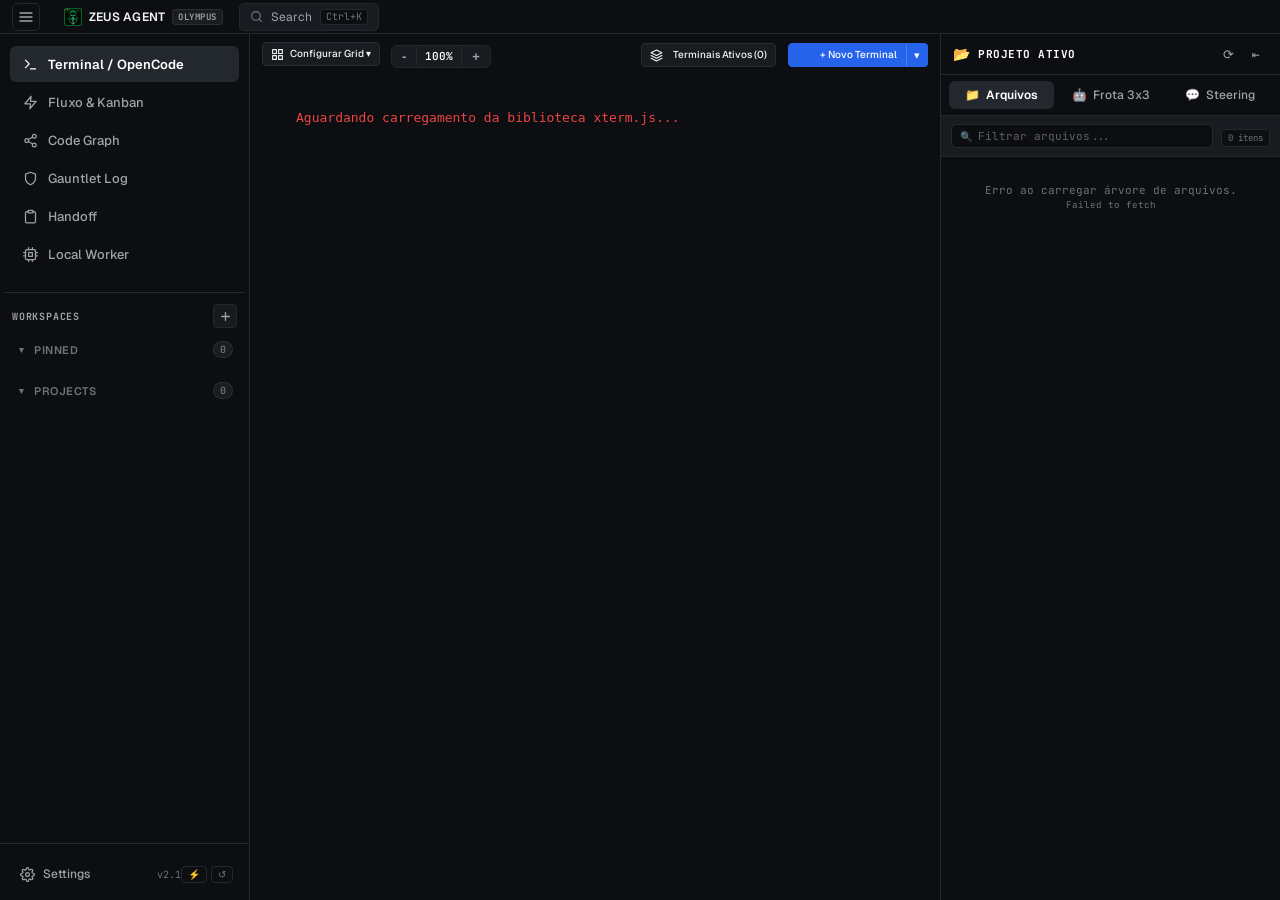
==== web/index.html @ 30a3702a "feat(ui): aprimoramentos de interface, modal de contas OmniRoute e suporte Gemini 3.8" ====
<!DOCTYPE html>
<html lang="pt-BR">
<head>
  <meta charset="UTF-8">
  <title>ZEUS AGENT - Telemetria & Orquestração Multiagente</title>
  <meta name="application-name" content="AGENT COCKPIT">
  <link rel="icon" type="image/svg+xml" href="zeus_terminal_god.svg">
  <link rel="stylesheet" href="styles.css?v=3.4">
  <link rel="preconnect" href="https://fonts.googleapis.com">
  <link rel="preconnect" href="https://fonts.gstatic.com" crossorigin>
  <link href="https://fonts.googleapis.com/css2?family=JetBrains+Mono:wght@400;500;600;700&family=Inter:wght@400;500;600;700&display=swap" rel="stylesheet">
  <!-- xterm.js para Terminal Embutido e OpenCode Runner -->
  <link rel="stylesheet" href="https://cdn.jsdelivr.net/npm/@xterm/xterm@5.5.0/css/xterm.css" />
  <script src="https://cdn.jsdelivr.net/npm/@xterm/xterm@5.5.0/lib/xterm.js"></script>
  <script src="https://cdn.jsdelivr.net/npm/@xterm/addon-fit@0.10.0/lib/addon-fit.js"></script>
  <script src="https://cdn.jsdelivr.net/npm/@xterm/addon-web-links@0.11.0/lib/addon-web-links.js"></script>
</head>
<body>
  <!-- 1. TITLEBAR SUPERIOR ZEUS AGENT (.orca-titlebar / .titlebar / .topbar) -->
  <header class="orca-titlebar titlebar topbar" id="orca-titlebar">
    <div class="orca-titlebar-left titlebar-left">
      <!-- Botão Hambúrguer Topbar para Alternar Menu Lateral -->
      <button class="btn-topbar-sidebar-toggle" id="btn-topbar-sidebar-toggle" title="Alternar Menu Lateral (Ctrl+B)" aria-label="Alternar Menu Lateral">
        <svg class="hamburger-icon" viewBox="0 0 24 24" width="16" height="16" stroke="currentColor" stroke-width="2" fill="none" stroke-linecap="round" stroke-linejoin="round">
          <line x1="3" y1="12" x2="21" y2="12"></line>
          <line x1="3" y1="6" x2="21" y2="6"></line>
          <line x1="3" y1="18" x2="21" y2="18"></line>
        </svg>
      </button>

      <!-- Marca do app: ZEUS AGENT com Ícone do Deus Olímpico Zeus -->
      <div class="orca-brand" id="zeus-brand" title="ZEUS AGENT">
        <span class="orca-brand-logo zeus-brand-logo" id="zeus-brand-logo">
          <svg id="zeusTerminalSvgBrand" viewBox="0 0 500 500" width="22" height="22" xmlns="http://www.w3.org/2000/svg" role="img" aria-label="ZEUS AGENT - Deus Olímpico">
            <defs>
              <linearGradient id="termGradBrand" x1="0%" y1="0%" x2="100%" y2="100%">
                <stop offset="0%" stop-color="#34D399"/>
                <stop offset="50%" stop-color="#00FF66"/>
                <stop offset="100%" stop-color="#059669"/>
              </linearGradient>
              <linearGradient id="hotSparksBrand" x1="0%" y1="0%" x2="0%" y2="100%">
                <stop offset="0%" stop-color="#FFFFFF"/>
                <stop offset="70%" stop-color="#6EE7B7"/>
                <stop offset="100%" stop-color="#00FF66"/>
              </linearGradient>
            </defs>
            <rect x="15" y="15" width="470" height="470" rx="40" fill="#040707" stroke="#00ff66" stroke-width="12"/>
            <rect x="15" y="15" width="470" height="60" rx="40" fill="#09120e" stroke="#00ff66" stroke-width="6"/>
            <circle cx="50" cy="45" r="14" fill="#EF4444"/>
            <circle cx="95" cy="45" r="14" fill="#F59E0B"/>
            <circle cx="140" cy="45" r="14" fill="#10B981"/>
            <g stroke="#00ff66" stroke-linecap="round" stroke-linejoin="round">
              <path d="M190 125 C200 95, 230 85, 250 85 C270 85, 300 95, 310 125" fill="none" stroke-width="16"/>
              <path d="M150 145 C170 105, 205 98, 225 105" fill="none" stroke-width="14"/>
              <path d="M350 145 C330 105, 295 98, 275 105" fill="none" stroke-width="14"/>
              <polygon points="250,90 244,115 256,115 242,142 262,118 250,118 256,90" fill="#FFFFFF"/>
              <path d="M175 188 L232 202 L245 208" fill="none" stroke-width="16"/>
              <path d="M325 188 L268 202 L255 208" fill="none" stroke-width="16"/>
              <path d="M250 208 L244 265 L235 275 L250 278 L265 275 L256 265" fill="none" stroke-width="14"/>
              <rect x="195" y="210" width="22" height="15" rx="3" fill="#FFFFFF"/>
              <rect x="285" y="210" width="22" height="15" rx="3" fill="#FFFFFF"/>
              <path d="M250 282 C235 280, 205 285, 175 315 C205 315, 235 298, 250 292 C265 298, 295 315, 325 315 C295 285, 265 280, 250 282 Z" fill="#05170d" stroke-width="14"/>
              <path d="M145 255 C130 295, 140 340, 160 375 C180 410, 210 435, 250 445 C290 435, 320 410, 340 375 C360 340, 370 295, 355 255" fill="none" stroke-width="14"/>
              <path d="M250 312 L250 370 L242 385 L258 405 L250 442" fill="none" stroke-width="18" stroke="#FFFFFF"/>
            </g>
          </svg>
        </span>
        <span class="orca-brand-title zeus-brand-title">ZEUS AGENT</span>
        <span class="orca-brand-badge zeus-brand-badge">OLYMPUS</span>
      </div>

      <!-- Atalho de Busca Rápida (Ctrl+K) -->
      <button class="orca-quick-nav-search" id="nav-quick-search" title="Busca Rápida (Ctrl+K)">
        <svg viewBox="0 0 24 24" width="13" height="13" fill="none" stroke="currentColor" stroke-width="2" stroke-linecap="round" stroke-linejoin="round">
          <circle cx="11" cy="11" r="8"></circle>
          <line x1="21" y1="21" x2="16.65" y2="16.65"></line>
        </svg>
        <span>Search</span>
        <kbd class="orca-kbd">Ctrl+K</kbd>
      </button>
    </div>

    <div class="orca-titlebar-right topbar-right">
      <!-- Elementos preservados para paridade com scripts internos em modo oculto -->
      <div class="sr-only" style="display: none;" aria-hidden="true">
        <span id="epic-title"></span>
        <select id="project-select" class="project-dropdown sr-only" style="display: none;" aria-hidden="true"></select>
        <span id="lw-pill-led"></span>
        <select id="lw-topbar-select"></select>
        <button id="btn-topbar-pull-modal"></button>
      </div>
    </div>
  </header>

  <!-- APP LAYOUT -->
  <div class="app-layout">
    <!-- Botão Flutuante Persistente para Reabertura da Barra Lateral Esquerda quando Recolhida -->
    <button class="btn-reopen-left-sidebar" id="btn-reopen-left-sidebar" title="Reabrir Menu Lateral (Ctrl+B)" aria-label="Reabrir Menu Lateral">
      <svg viewBox="0 0 24 24" width="16" height="16" stroke="currentColor" stroke-width="2" fill="none" stroke-linecap="round" stroke-linejoin="round">
        <line x1="3" y1="12" x2="21" y2="12"></line>
        <line x1="3" y1="6" x2="21" y2="6"></line>
        <line x1="3" y1="18" x2="21" y2="18"></line>
      </svg>
    </button>

    <!-- BARRA LATERAL ESQUERDA ESTILO ORCA (.sidebar / .orca-worktree-sidebar) -->
    <aside class="app-sidebar sidebar orca-worktree-sidebar" id="app-sidebar">
      <!-- Botão toggle preservado de forma invisível para integridade de testes -->
      <button class="btn-sidebar-toggle sr-only" id="btn-sidebar-toggle" style="display: none;" aria-hidden="true"></button>

      <!-- CORPO ROLÁVEL DA SIDEBAR -->
      <div class="sidebar-scrollable-body">
        <!-- 1. MENU DE NAVEGAÇÃO DE VIEWS NO TOPO -->
        <nav class="sidebar-nav" id="sidebar-views-nav">
          <button class="nav-tab active" data-view="view-terminal" id="nav-tab-terminal" data-tooltip="Terminal & OpenCode">
            <svg class="tab-svg" viewBox="0 0 24 24" width="16" height="16" fill="none" stroke="currentColor" stroke-width="2" stroke-linecap="round" stroke-linejoin="round">
              <polyline points="4 17 10 11 4 5"></polyline>
              <line x1="12" y1="19" x2="20" y2="19"></line>
            </svg>
            <span class="tab-label">Terminal / OpenCode</span>
          </button>
          <button class="nav-tab" data-view="view-flow" data-tooltip="Fluxo & Kanban">
            <svg class="tab-svg" viewBox="0 0 24 24" width="16" height="16" fill="none" stroke="currentColor" stroke-width="2" stroke-linecap="round" stroke-linejoin="round">
              <polygon points="13 2 3 14 12 14 11 22 21 10 12 10 13 2"></polygon>
            </svg>
            <span class="tab-label">Fluxo & Kanban</span>
          </button>
          <button class="nav-tab" data-view="view-graph" id="nav-tab-graph" data-tooltip="Code Graph">
            <svg class="tab-svg" viewBox="0 0 24 24" width="16" height="16" fill="none" stroke="currentColor" stroke-width="2" stroke-linecap="round" stroke-linejoin="round">
              <circle cx="18" cy="5" r="3"></circle>
              <circle cx="6" cy="12" r="3"></circle>
              <circle cx="18" cy="19" r="3"></circle>
              <line x1="8.59" y1="13.51" x2="15.42" y2="17.49"></line>
              <line x1="15.41" y1="6.51" x2="8.59" y2="10.49"></line>
            </svg>
            <span class="tab-label">Code Graph</span>
          </button>
          <button class="nav-tab" data-view="view-gauntlet" data-tooltip="Gauntlet Log">
            <svg class="tab-svg" viewBox="0 0 24 24" width="16" height="16" fill="none" stroke="currentColor" stroke-width="2" stroke-linecap="round" stroke-linejoin="round">
              <path d="M12 22s8-4 8-10V5l-8-3-8 3v7c0 6 8 10 8 10z"></path>
            </svg>
            <span class="tab-label">Gauntlet Log</span>
          </button>
          <button class="nav-tab" data-view="view-handoff" id="nav-tab-handoff" data-tooltip="Handoff">
            <svg class="tab-svg" viewBox="0 0 24 24" width="16" height="16" fill="none" stroke="currentColor" stroke-width="2" stroke-linecap="round" stroke-linejoin="round">
              <path d="M16 4h2a2 2 0 0 1 2 2v14a2 2 0 0 1-2 2H6a2 2 0 0 1-2-2V6a2 2 0 0 1 2-2h2"></path>
              <rect x="8" y="2" width="8" height="4" rx="1" ry="1"></rect>
            </svg>
            <span class="tab-label">Handoff</span>
          </button>
          <button class="nav-tab" data-view="view-worker" id="nav-tab-worker" data-tooltip="Local Worker & Ollama">
            <svg class="tab-svg" viewBox="0 0 24 24" width="16" height="16" fill="none" stroke="currentColor" stroke-width="2" stroke-linecap="round" stroke-linejoin="round">
              <rect x="4" y="4" width="16" height="16" rx="2" ry="2"></rect>
              <rect x="9" y="9" width="6" height="6"></rect>
              <line x1="9" y1="1" x2="9" y2="4"></line>
              <line x1="15" y1="1" x2="15" y2="4"></line>
              <line x1="9" y1="20" x2="9" y2="23"></line>
              <line x1="15" y1="20" x2="15" y2="23"></line>
              <line x1="20" y1="9" x2="23" y2="9"></line>
              <line x1="20" y1="14" x2="23" y2="14"></line>
              <line x1="1" y1="9" x2="4" y2="9"></line>
              <line x1="1" y1="14" x2="4" y2="14"></line>
            </svg>
            <span class="tab-label">Local Worker</span>
          </button>
          <!-- Botão mantido em modo oculto para paridade com testes automatizados -->
          <button class="nav-tab sr-only" data-view="view-settings" id="nav-tab-settings" style="display: none;" aria-hidden="true">
            <span class="tab-label">Configurações</span>
          </button>
        </nav>

        <!-- 2. SEÇÃO WORKSPACES UNIFICADA (LOGO ABAIXO DO MENU DE VIEWS) -->
        <div class="sidebar-workspaces-section" id="sidebar-workspaces-section">
          <!-- CABEÇALHO DA SEÇÃO WORKSPACES COM BOTÃO (+) -->
          <div class="sidebar-workspaces-header">
            <div class="sidebar-workspaces-title-group">
              <span class="sidebar-workspaces-title">WORKSPACES</span>
            </div>
            <button class="btn-sidebar-new-worktree" id="btn-sidebar-new-worktree" title="Criar Nova Worktree / Sessão" aria-label="Nova Worktree">
              <svg viewBox="0 0 24 24" width="13" height="13" fill="none" stroke="currentColor" stroke-width="2.5" stroke-linecap="round" stroke-linejoin="round">
                <line x1="12" y1="5" x2="12" y2="19"></line>
                <line x1="5" y1="12" x2="19" y2="12"></line>
              </svg>
            </button>
          </div>

          <!-- SEÇÃO "PINNED" COLAPSÁVEL (.worktree-section-pinned) -->
          <div class="worktree-section worktree-section-pinned" id="section-pinned">
            <div class="worktree-section-header" data-target="worktree-pinned-list">
              <span class="worktree-section-toggle">▾</span>
              <span class="worktree-section-label">Pinned</span>
              <span class="worktree-section-count" id="pinned-count">1</span>
            </div>
            <div class="worktree-sidebar-list worktree-pinned-list" id="worktree-pinned-list">
              <!-- Renderizado dinamicamente via renderWorktreeSidebar() -->
            </div>
          </div>

          <!-- SEÇÃO "PROJECTS / IN PROGRESS" COLAPSÁVEL (.worktree-section-progress) -->
          <div class="worktree-section worktree-section-progress" id="section-progress">
            <div class="worktree-section-header" data-target="worktree-cards-list">
              <span class="worktree-section-toggle">▾</span>
              <span class="worktree-section-label">Projects</span>
              <span class="worktree-section-count" id="worktree-progress-count">0</span>
            </div>
            <div class="worktree-sidebar-list" id="worktree-cards-list">
              <!-- Renderizado dinamicamente via renderWorktreeSidebar() -->
            </div>
            <button class="btn-show-more-projects" id="btn-show-more-projects" title="Alternar entre recentes e todos os projetos" style="display: none;">
              <span id="btn-show-more-text">Exibir Mais</span>
              <svg id="btn-show-more-icon" viewBox="0 0 24 24" width="12" height="12" fill="none" stroke="currentColor" stroke-width="2" stroke-linecap="round" stroke-linejoin="round">
                <polyline points="6 9 12 15 18 9"></polyline>
              </svg>
            </button>
          </div>
        </div>
      </div>

      <!-- RODAPÉ DA BARRA LATERAL (.sidebar-footer) -->
      <div class="sidebar-footer">
        <!-- Botão de configurações (#nav-footer-settings) e meta -->
        <div class="sidebar-footer-row">
          <button class="sidebar-footer-btn" id="nav-footer-settings" title="Configurações (Settings)" data-tooltip="Configurações">
            <svg viewBox="0 0 24 24" width="15" height="15" fill="none" stroke="currentColor" stroke-width="2" stroke-linecap="round" stroke-linejoin="round">
              <circle cx="12" cy="12" r="3"></circle>
              <path d="M19.4 15a1.65 1.65 0 0 0 .33 1.82l.06.06a2 2 0 0 1 0 2.83 2 2 0 0 1-2.83 0l-.06-.06a1.65 1.65 0 0 0-1.82-.33 1.65 1.65 0 0 0-1 1.51V21a2 2 0 0 1-2 2 2 2 0 0 1-2-2v-.09A1.65 1.65 0 0 0 9 19.4a1.65 1.65 0 0 0-1.82.33l-.06.06a2 2 0 0 1-2.83 0 2 2 0 0 1 0-2.83l.06-.06a1.65 1.65 0 0 0 .33-1.82 1.65 1.65 0 0 0-1.51-1H3a2 2 0 0 1-2-2 2 2 0 0 1 2-2h.09A1.65 1.65 0 0 0 4.6 9a1.65 1.65 0 0 0-.33-1.82l-.06-.06a2 2 0 0 1 0-2.83 2 2 0 0 1 2.83 0l.06.06a1.65 1.65 0 0 0 1.82.33H9a1.65 1.65 0 0 0 1-1.51V3a2 2 0 0 1 2-2 2 2 0 0 1 2 2v.09a1.65 1.65 0 0 0 1 1.51 1.65 1.65 0 0 0 1.82-.33l.06-.06a2 2 0 0 1 2.83 0 2 2 0 0 1 0 2.83l-.06.06a1.65 1.65 0 0 0-.33 1.82V9a1.65 1.65 0 0 0 1.51 1H21a2 2 0 0 1 2 2 2 2 0 0 1-2 2h-.09a1.65 1.65 0 0 0-1.51 1z"></path>
            </svg>
            <span class="tab-label">Settings</span>
          </button>
          <div class="sidebar-meta">
            <span class="meta-version tab-label">v2.1</span>
            <div class="meta-actions">
              <button class="meta-btn" id="btn-test-cycle" title="Simular Pulso" data-tooltip="Simular Pulso">⚡</button>
              <button class="meta-btn danger" id="btn-reset" title="Resetar Estado" data-tooltip="Resetar">↺</button>
            </div>
          </div>
        </div>
      </div>
    </aside>

    <!-- MAIN CONTENT WRAPPER -->
    <div class="main-content">

  <!-- WORKSPACE WRAPPER -->
  <div class="workspace-wrapper">
    <!-- LEFT: DYNAMIC VIEW CONTAINER -->
    <div class="view-viewport">

      <!-- VIEW 2: FLOWCHART, SLICE TABS & MICRO-KANBAN (ISSUE #7) -->
      <section class="tab-view" id="view-flow">
        <div class="flow-container">
          <!-- NAVEGAÇÃO HORIZONTAL DE ABAS DE SLICES -->
          <div class="slice-tabs-nav" id="slice-tabs-nav">
            <button class="slice-tab-btn active" data-slice-tab="global">
              <span class="slice-tab-icon">🌐</span>
              <span class="slice-tab-name">Visão Global & Kanban</span>
            </button>
          </div>

          <!-- CONTAINER 1: VISÃO GLOBAL (FLOWCHART & KANBAN ATUAL) -->
          <div class="slice-tab-pane slice-tab-pane-global active" id="slice-pane-global">
            <div class="flow-toolbar">
              <div class="toolbar-title-group">
                <h2>Fluxograma de Fatias Verticais</h2>
                <span class="toolbar-desc">Cada nó opera como um micro-kanban de ciclo fechado (Builder ➔ Critic ➔ Aprovado)</span>
              </div>
              <div class="kanban-legend">
                <span class="leg-item"><span class="leg-color backlog"></span> Backlog</span>
                <span class="leg-item"><span class="leg-color executing"></span> Builder</span>
                <span class="leg-item"><span class="leg-color reviewing"></span> Critic</span>
                <span class="leg-item"><span class="leg-color rejected"></span> Rejeitado</span>
                <span class="leg-item"><span class="leg-color approved"></span> Aprovado</span>
              </div>
            </div>

            <!-- FLOW NODES CANVAS -->
            <div class="nodes-canvas" id="nodes-canvas"></div>

            <!-- FINAL GATEKEEPER CARD -->
            <div class="gatekeeper-card">
              <div class="gatekeeper-header">
                <div class="gatekeeper-icon">🛡️</div>
                <div class="gatekeeper-info">
                  <h3>Gate de Integração Final (Orquestrador)</h3>
                  <p>Auditoria global de coesão, contratos e integração ponta a ponta</p>
                </div>
                <span class="gatekeeper-badge pending" id="gate-status">EM ANDAMENTO</span>
              </div>
              <div class="gatekeeper-progress-row">
                <div class="progress-track">
                  <div class="progress-fill" id="global-progress-fill" style="width: 0%"></div>
                </div>
                <span class="progress-label" id="approved-slices-count">0 / 3</span>
              </div>
            </div>
          </div>

          <!-- CONTAINER 2: VISÃO DEDICADA DA FATIA SELECIONADA -->
          <div class="slice-tab-pane slice-tab-pane-detail" id="slice-pane-detail" style="display: none;">
            <div class="slice-detail-header" id="slice-detail-header">
              <!-- Renderizado dinamicamente via renderDedicatedSliceView() -->
            </div>
            <div class="slice-detail-grid">
              <!-- Coluna Esquerda: Governança, Frota 3x3, Blueprint & Gauntlet da Fatia -->
              <div class="slice-detail-col-gov">
                <div class="slice-gov-card fleet-card" id="slice-gov-fleet-card"></div>
                <div class="slice-gov-card spec-card" id="slice-gov-spec-card"></div>
                <div class="slice-gov-card gauntlet-card" id="slice-gov-gauntlet-card"></div>
              </div>
              <!-- Coluna Direita: Chat Dedicado da Fatia -->
              <div class="slice-detail-col-chat">
                <div class="slice-chat-container">
                  <div class="slice-chat-header">
                    <div class="slice-chat-title">
                      <span class="slice-chat-icon">💬</span>
                      <span>Chat de Direcionamento Humano (Human Steering)</span>
                    </div>
                    <span class="slice-chat-badge" id="slice-chat-target-badge">Fatia</span>
                  </div>
                  <div class="slice-chat-feed" id="slice-chat-messages"></div>
                  <form class="slice-chat-form" id="slice-chat-form">
                    <input type="text" id="slice-chat-input" class="slice-chat-input" placeholder="Instruir os agentes desta fatia..." autocomplete="off">
                    <button type="submit" class="slice-chat-send-btn">Enviar à Fatia</button>
                  </form>
                </div>
              </div>
            </div>
          </div>
        </div>
      </section>

      <!-- VIEW 3: INTERACTIVE CODE GRAPH -->
      <section class="tab-view" id="view-graph">
        <div class="code-graph-container">
          <div class="graph-toolbar">
            <div class="graph-title-group">
              <h2>Code Graph (Grafo de Dependências AST)</h2>
              <span class="graph-desc">Análise de símbolos e conexões C#, Python e TS em milissegundos com ZERO consumo de tokens</span>
            </div>
            <div class="graph-search-box">
              <input type="text" id="graph-search" placeholder="Filtrar classe ou nó...">
              <button class="action-btn secondary" id="btn-refresh-graph">Recarregar</button>
              <span class="vault-badge" id="vault-badge" title="Obsidian Vault ativo e sincronizado em ./cockpit-agent/vault">📁 ./cockpit-agent/vault</span>
            </div>
          </div>

          <!-- CLUSTER FILTER STRIP -->
          <div class="graph-filter-strip">
            <span class="filter-strip-label">Clusters:</span>
            <div class="filter-pills-container" id="cluster-pills-container">
              <!-- Renderizado dinamicamente via JS -->
            </div>
          </div>

          <div class="graph-workspace">
            <!-- CANVAS DO GRAFO -->
            <div class="canvas-viewport" id="canvas-viewport">
              <canvas id="graph-canvas"></canvas>
              <div class="graph-canvas-controls">
                <button id="btn-zoom-in" title="Aproximar (+)">+</button>
                <button id="btn-zoom-out" title="Afastar (−)">−</button>
                <button id="btn-zoom-fit" title="Enquadrar Grafo (Reset)">⛶</button>
              </div>
              <div class="graph-stats-badge" id="graph-stats-badge">0 nós • 0 conexões</div>
              <div class="graph-overlay-hint">Passe o mouse ou clique para inspecionar • Arraste para mover • Roda para zoom</div>
            </div>

            <!-- DETALHES DO NÓ SELECIONADO -->
            <div class="graph-inspector-panel" id="graph-inspector">
              <div class="inspector-empty" id="inspector-empty">
                <span>👈 Selecione um arquivo no grafo para ver suas dependências e raio de impacto</span>
              </div>
              <div class="inspector-content" id="inspector-content" style="display: none;">
                <div class="inspector-badge" id="inspector-type">CSHARP</div>
                <h3 id="inspector-filename">InputManager.cs</h3>
                <p class="inspector-path" id="inspector-path">Core/InputManager.cs</p>

                <div class="inspector-metrics-row">
                  <div><span class="im-lbl">Linhas:</span> <strong id="inspector-lines">240</strong></div>
                  <div><span class="im-lbl">Risco de Impacto:</span> <strong class="risk-badge low" id="inspector-risk">LOW</strong></div>
                </div>

                <div class="inspector-section">
                  <h4>Símbolos & Classes Definidas</h4>
                  <ul class="inspector-list" id="inspector-symbols"></ul>
                </div>

                <div class="inspector-section">
                  <h4>Arquivos Dependentes Afetados</h4>
                  <ul class="inspector-list highlight" id="inspector-dependents"></ul>
                </div>

                <div class="inspector-section">
                  <div class="inspector-section-header">
                    <h4>Notas do Arquivo (Obsidian .md)</h4>
                    <button class="action-btn secondary btn-sm" id="btn-save-note" title="Salvar anotação em cockpit-agent/vault">Salvar Nota</button>
                  </div>
                  <textarea id="inspector-note-editor" placeholder="Carregando nota de cockpit-agent/vault..." rows="6"></textarea>
                  <div class="note-save-status" id="note-save-status"></div>
                </div>
              </div>
            </div>
          </div>
        </div>
      </section>

      <!-- VIEW 4: GAUNTLET AUDIT LOG -->
      <section class="tab-view" id="view-gauntlet">
        <div class="gauntlet-view-container">
          <div class="gauntlet-header">
            <h2>Gauntlet Audit Log</h2>
            <span class="gauntlet-desc">Registro histórico imutável das rodadas adversárias da banca revisora</span>
          </div>
          <div class="gauntlet-timeline-full" id="gauntlet-full-list">
            <!-- Gerado via JS -->
          </div>
        </div>
      </section>

      <!-- VIEW 5: HANDOFF & WORKLOG -->
      <section class="tab-view" id="view-handoff">
        <div class="handoff-view-container">
          <div class="handoff-header">
            <div class="handoff-header-info">
              <h2>📋 Handoff da Sessão & Worklog</h2>
              <span class="handoff-desc">Memória persistente em disco (Zero Token Context Drift) para retomada instantânea de sessões</span>
            </div>
            <div class="handoff-header-actions">
              <button class="action-btn secondary" id="btn-refresh-handoff">Recarregar do Disco</button>
            </div>
          </div>
          <div class="handoff-card">
            <div class="handoff-meta-bar">
              <div class="meta-item">
                <span class="meta-label">Diretório:</span>
                <span class="meta-value" id="handoff-dir-display">Nenhum detectado</span>
              </div>
              <div class="meta-item">
                <span class="meta-label">Arquivo:</span>
                <span class="meta-value" id="handoff-path-display">HANDOFF.md</span>
              </div>
              <div class="meta-item">
                <span class="meta-label">Status Testes:</span>
                <span class="meta-value badge" id="handoff-status-badge">Aguardando</span>
              </div>
            </div>
            <div class="handoff-body" id="handoff-rendered-content">
              <p class="empty-state">Nenhum documento <code>HANDOFF.md</code> registrado ainda nesta sessão.<br>Quando o Orquestrador finalizar a entrega chamando a tool MCP <code>generate_handoff</code>, o relatório completo aparecerá aqui automaticamente.</p>
            </div>
          </div>
        </div>
      </section>

      <!-- VIEW 5: LOCAL WORKER & OLLAMA MANAGEMENT -->
      <section class="tab-view" id="view-worker">
        <div class="worker-view-container">
          <!-- HERO / BANNER -->
          <div class="worker-header">
            <div class="worker-header-info">
              <div class="worker-header-title-row">
                <h2>Local Worker & LLM Engine</h2>
                <span class="worker-arch-badge">AMD Radeon RX 6600M • Vulkan GPU Acceleration</span>
              </div>
              <p class="worker-header-desc">
                Infraestrutura local para escrita física de código via MCP (<code>execute_local_builder</code>). O harness de nuvem atua como Arquiteto e Auditor; o modelo local sintetiza código e patches atômicos com custo zero de tokens.
              </p>
            </div>
            <div class="worker-header-actions">
              <button class="action-btn secondary" id="btn-refresh-worker" title="Atualizar modelos e status">
                ⟳ Atualizar Status
              </button>
            </div>
          </div>

          <!-- STATUS & PROCESS CARD (CONTROLS) -->
          <div class="worker-grid-card" id="local-worker-card">
            <div class="worker-card-header">
              <div class="worker-card-title">
                <span class="pulse-led online" id="lw-card-led"></span>
                <span>Serviço Ollama & Modelo Ativo</span>
              </div>
              <div class="worker-card-badges">
                <span class="lw-badge" id="lw-status-badge">Detectando...</span>
                <span class="lw-proc-badge stopped" id="lw-process-status">Parado</span>
                <span class="lw-process-pid" id="lw-process-pid">PID: -</span>
              </div>
            </div>

            <div class="worker-card-body">
              <div class="worker-controls-layout">
                <div class="worker-control-col">
                  <div class="worker-field-label">Modelo Selecionado para Escrita de Código:</div>
                  <div class="worker-select-box">
                    <select id="lw-sidebar-select" class="lw-select-styled" aria-label="Selecione o Modelo Local">
                      <option value="">Detectando modelos...</option>
                    </select>
                  </div>
                  <div class="worker-field-hint">Este modelo será chamado automaticamente pelos Subagentes Builders durante a execução dos épicos.</div>
                </div>

                <div class="worker-control-col">
                  <div class="worker-field-label">Endpoint do Servidor:</div>
                  <div class="worker-endpoint-box">
                    <code id="lw-endpoint-display">http://127.0.0.1:11434</code>
                    <span class="endpoint-type-badge">Localhost</span>
                  </div>
                  <div class="worker-field-hint">Circuit breaker ativo: 2 tentativas consecutivas locais com fallback automático para a nuvem.</div>
                </div>
              </div>

              <div class="worker-actions-toolbar">
                <div class="worker-buttons-group">
                  <button class="action-btn success" id="btn-start-ollama" title="Iniciar processo do Ollama">
                    ▶ Iniciar Ollama
                  </button>
                  <button class="action-btn danger" id="btn-stop-ollama" title="Parar processo do Ollama">
                    ⏹ Parar
                  </button>
                  <button class="action-btn secondary" id="btn-open-ollama-console" title="Abrir Console de Logs do Ollama em tempo real">
                    📟 Console de Logs
                  </button>
                </div>
                <div class="worker-quick-hint">
                  <span class="hint-dot">●</span> Aceleração por GPU ativa (Vulkan / ROCm). Inferência local de alto desempenho.
                </div>
              </div>
            </div>
          </div>

          <!-- CARD: FILA DE TAREFAS DA GPU (QUEUE) -->
          <div class="worker-grid-card queue-card" id="worker-queue-card">
            <div class="worker-card-header">
              <div class="worker-card-title">
                <span class="pulse-led online" id="lw-queue-led"></span>
                <span>Fila de Tarefas da GPU (Queue)</span>
                <span class="queue-subdesc">Coordenação sequencial FIFO para inferência local sem contenção</span>
              </div>
              <div class="worker-card-badges">
                <span class="lw-badge ready" id="lw-queue-status-badge">LIVRE</span>
                <span class="lw-badge info" id="lw-queue-length-badge">0 na fila</span>
              </div>
            </div>

            <div class="worker-card-body">
              <!-- ATIVIDADE ATUAL NA GPU -->
              <div class="queue-active-section">
                <div class="queue-section-label">
                  <span class="label-dot">●</span> Tarefa Ativa em Processamento na GPU:
                </div>
                <div id="lw-active-task-container">
                  <div class="queue-empty-placeholder">
                    <span class="empty-icon">✓</span>
                    <span>A GPU está ociosa e pronta para processar novas requisições.</span>
                  </div>
                </div>
              </div>

              <!-- LISTA DE ESPERA -->
              <div class="queue-waiting-section">
                <div class="queue-section-label">
                  <span class="label-dot">⏳</span> Fatias Aguardando na Fila:
                </div>
                <div id="lw-queue-list-container">
                  <div class="queue-empty-subtext">
                    Nenhuma fatia aguardando na fila.
                  </div>
                </div>
              </div>
            </div>
          </div>

          <!-- REAL-TIME DOWNLOAD PROGRESS BANNER -->
          <div class="worker-pull-banner" id="worker-pull-progress-banner" style="display: none;">
            <div class="pull-banner-header">
              <div class="pull-banner-title">
                <span class="pull-spinner">⏳</span>
                <span id="worker-pull-title">Baixando Modelo...</span>
              </div>
              <span class="pull-banner-percent" id="worker-pull-percent">0%</span>
            </div>
            <div class="pull-progress-track">
              <div class="pull-progress-bar" id="worker-pull-bar" style="width: 0%;"></div>
            </div>
            <div class="pull-banner-footer">
              <span class="pull-banner-details" id="worker-pull-details">Conectando ao Ollama...</span>
              <button class="action-btn secondary btn-sm" id="btn-worker-view-logs">Ver Logs Detalhados 📟</button>
            </div>
          </div>

          <!-- SECTION: MODELOS INSTALADOS (BAIXADOS) -->
          <div class="worker-section">
            <div class="worker-section-header">
              <div class="worker-section-title-group">
                <h3>Modelos Já Baixados no Sistema</h3>
                <span class="worker-count-badge" id="lw-installed-count">0 modelos</span>
              </div>
              <span class="worker-section-desc">Modelos disponíveis no disco local prontos para inferência imediata sem espera de rede</span>
            </div>

            <div class="worker-installed-grid" id="lw-installed-models-grid">
              <!-- Renderizado dinamicamente via JS -->
            </div>
          </div>

          <!-- SECTION: CATALOGO & RECOMENDADOS -->
          <div class="worker-section">
            <div class="worker-section-header">
              <div class="worker-section-title-group">
                <h3>Catálogo de Modelos Recomendados</h3>
                <span class="worker-tag-recommended">Otimizados para Engenharia & TDD</span>
              </div>
              <span class="worker-section-desc">Modelos selecionados para alta fidelidade na geração de código e patches atômicos SEARCH/REPLACE</span>
            </div>

            <div class="recommended-models-grid" id="lw-recommended-models-grid">
              <div class="rec-model-card" data-model="qwen2.5-coder:7b">
                <div class="rec-model-header">
                  <div class="rec-title-group">
                    <span class="rec-name">qwen2.5-coder:7b</span>
                    <span class="rec-tag recommended">⭐ Recomendado Cockpit</span>
                  </div>
                  <span class="rec-size">~4.7 GB</span>
                </div>
                <p class="rec-desc">Excelente equilíbrio entre raciocínio, sintaxe complexa e geração de diffs atômicos sem alucinações. Ideal para GPU 8GB.</p>
                <div class="rec-specs">
                  <span>VRAM: ~5.5 GB</span>
                  <span>Contexto: 32k</span>
                  <span>Precisão: Alta</span>
                </div>
                <div class="rec-card-footer">
                  <button class="action-btn primary btn-sm btn-quick-pull" data-model="qwen2.5-coder:7b">⬇ Baixar Modelo</button>
                </div>
              </div>

              <div class="rec-model-card" data-model="qwen2.5-coder:1.5b">
                <div class="rec-model-header">
                  <div class="rec-title-group">
                    <span class="rec-name">qwen2.5-coder:1.5b</span>
                    <span class="rec-tag fast">⚡ Ultrarrápido</span>
                  </div>
                  <span class="rec-size">~986 MB</span>
                </div>
                <p class="rec-desc">Inferência instantânea com baixíssimo uso de memória. Perfeito para testes rápidos, scaffolding e funções concisas.</p>
                <div class="rec-specs">
                  <span>VRAM: ~1.5 GB</span>
                  <span>Contexto: 32k</span>
                  <span>Velocidade: Máxima</span>
                </div>
                <div class="rec-card-footer">
                  <button class="action-btn primary btn-sm btn-quick-pull" data-model="qwen2.5-coder:1.5b">⬇ Baixar Modelo</button>
                </div>
              </div>

              <div class="rec-model-card" data-model="deepseek-coder:6.7b">
                <div class="rec-model-header">
                  <div class="rec-title-group">
                    <span class="rec-name">deepseek-coder:6.7b</span>
                    <span class="rec-tag specialist">🎯 Especialista</span>
                  </div>
                  <span class="rec-size">~3.8 GB</span>
                </div>
                <p class="rec-desc">Treinado em 2 trilhões de tokens de código aberto. Forte em algoritmos, arquitetura de sistemas e depuração.</p>
                <div class="rec-specs">
                  <span>VRAM: ~5.0 GB</span>
                  <span>Contexto: 16k</span>
                  <span>Precisão: Alta</span>
                </div>
                <div class="rec-card-footer">
                  <button class="action-btn primary btn-sm btn-quick-pull" data-model="deepseek-coder:6.7b">⬇ Baixar Modelo</button>
                </div>
              </div>

              <div class="rec-model-card" data-model="codellama:7b">
                <div class="rec-model-header">
                  <div class="rec-title-group">
                    <span class="rec-name">codellama:7b</span>
                    <span class="rec-tag meta">Meta AI</span>
                  </div>
                  <span class="rec-size">~3.8 GB</span>
                </div>
                <p class="rec-desc">Baseado no Llama 2 e especializado em código pela Meta. Conhecimento robusto em Python, C++, Java e JS.</p>
                <div class="rec-specs">
                  <span>VRAM: ~5.0 GB</span>
                  <span>Contexto: 16k</span>
                  <span>Padrão Indústria</span>
                </div>
                <div class="rec-card-footer">
                  <button class="action-btn primary btn-sm btn-quick-pull" data-model="codellama:7b">⬇ Baixar Modelo</button>
                </div>
              </div>

              <div class="rec-model-card" data-model="llama3.2:3b">
                <div class="rec-model-header">
                  <div class="rec-title-group">
                    <span class="rec-name">llama3.2:3b</span>
                    <span class="rec-tag compact">Compacto</span>
                  </div>
                  <span class="rec-size">~2.0 GB</span>
                </div>
                <p class="rec-desc">Nova geração compacta da Meta. Excelente para instruções gerais, documentação e tarefas modulares.</p>
                <div class="rec-specs">
                  <span>VRAM: ~2.8 GB</span>
                  <span>Contexto: 128k</span>
                  <span>Instrução: Forte</span>
                </div>
                <div class="rec-card-footer">
                  <button class="action-btn primary btn-sm btn-quick-pull" data-model="llama3.2:3b">⬇ Baixar Modelo</button>
                </div>
              </div>
            </div>
          </div>

          <!-- SECTION: DOWNLOAD CUSTOMIZADO -->
          <div class="worker-section custom-download-section">
            <div class="worker-section-header">
              <h3>Baixar Qualquer Modelo da Biblioteca Ollama</h3>
              <span class="worker-section-desc">Digite a tag exata de qualquer modelo da biblioteca oficial do Ollama (ex: <code>qwen2.5-coder:14b</code>, <code>codestral</code>, <code>starcoder2:7b</code>, etc.)</span>
            </div>
            <div class="custom-pull-form">
              <div class="custom-pull-input-group">
                <input type="text" id="input-custom-model" class="custom-pull-input" placeholder="Nome da tag do modelo (ex: qwen2.5-coder:14b)" autocomplete="off">
                <button class="action-btn primary" id="btn-start-pull">
                  ⬇ Baixar Modelo
                </button>
              </div>
              <div class="pull-feedback-msg" id="pull-feedback-msg" style="display: none;"></div>
            </div>
          </div>

          <!-- SECTION: CONSOLE DE LOGS EMBUTIDO -->
          <div class="worker-section console-section">
            <div class="worker-section-header">
              <div class="worker-section-title-group">
                <h3>Logs do Servidor Ollama (Streaming ao Vivo)</h3>
                <span class="live-dot-pulse">● LIVE</span>
              </div>
              <div class="console-actions">
                <button class="action-btn secondary btn-sm" id="btn-clear-inpage-logs">Limpar Logs</button>
                <button class="action-btn secondary btn-sm" id="btn-toggle-inpage-autoscroll">Auto-scroll: ON</button>
              </div>
            </div>
            <div class="inpage-terminal-container">
              <div class="inpage-terminal-logs" id="inpage-ollama-logs">
                <div class="terminal-placeholder">Aguardando logs do processo Ollama...</div>
              </div>
            </div>
          </div>
        </div>
      </section>

      <!-- VIEW 6: TERMINAL INTERATIVO & ÁREA DE TRABALHO VIRTUAL (ISSUE #10) -->
      <section class="tab-view active" id="view-terminal">
        <div class="terminal-view-container orca-workbench-container terminal-workbench-minimalist">
          <!-- CABEÇALHO LIMPO: CONFIGURAR GRID, ZOOM E NOVO ORQUESTRADOR -->
          <div class="terminal-view-header orca-workbench-header minimalist-header">
            <div class="terminal-view-header-left">
              <!-- Botão / Dropdown Configurar Grid -->
              <div class="grid-config-wrap" id="grid-config-wrap">
                <button class="action-btn secondary btn-sm" id="btn-config-grid" title="Configurar Layout do Grid">
                  <svg viewBox="0 0 24 24" width="13" height="13" fill="none" stroke="currentColor" stroke-width="2" stroke-linecap="round" stroke-linejoin="round">
                    <rect x="3" y="3" width="7" height="7"></rect>
                    <rect x="14" y="3" width="7" height="7"></rect>
                    <rect x="14" y="14" width="7" height="7"></rect>
                    <rect x="3" y="14" width="7" height="7"></rect>
                  </svg>
                  <span>Configurar Grid ▾</span>
                </button>
                <div class="grid-config-dropdown" id="grid-config-dropdown" style="display: none;">
                  <div class="grid-config-item active" data-grid-layout="grid">
                    <span class="grid-item-icon">🔲</span>
                    <span class="grid-item-text">Grade Dinâmica (Grid)</span>
                  </div>
                  <div class="grid-config-item" data-grid-layout="side-by-side">
                    <span class="grid-item-icon">📑</span>
                    <span class="grid-item-text">Lado a Lado (Colunas)</span>
                  </div>
                  <div class="grid-config-item" data-grid-layout="stacked">
                    <span class="grid-item-icon">☰</span>
                    <span class="grid-item-text">Lista Empilhada (Linhas)</span>
                  </div>
                  <div class="grid-config-item" data-grid-layout="free">
                    <span class="grid-item-icon">🗺️</span>
                    <span class="grid-item-text">Área de Trabalho Livre (Canvas)</span>
                  </div>
                </div>
              </div>

              <!-- Controles de Zoom da Área de Trabalho -->
              <div class="terminal-zoom-controls">
                <button class="zoom-btn" id="btn-zoom-out-term" title="Zoom Out (-)">-</button>
                <button class="zoom-btn zoom-level-display" id="btn-zoom-reset-term" title="Redefinir Zoom (100%)">100%</button>
                <button class="zoom-btn" id="btn-zoom-in-term" title="Zoom In (+)">+</button>
              </div>
            </div>

            <div class="terminal-view-actions">
              <button class="action-btn secondary btn-sm" id="btn-active-terminals" title="Ver e organizar terminais ativos do projeto atual">
                <svg viewBox="0 0 24 24" width="13" height="13" fill="none" stroke="currentColor" stroke-width="2" stroke-linecap="round" stroke-linejoin="round" style="margin-right: 4px;">
                  <polygon points="12 2 2 7 12 12 22 7 12 2"></polygon>
                  <polyline points="2 17 12 22 22 17"></polyline>
                  <polyline points="2 12 12 17 22 12"></polyline>
                </svg>
                <span>Terminais Ativos (<span id="active-terminals-count">0</span>)</span>
              </button>
              <div class="new-terminal-wrap split-btn-group" id="split-new-terminal-wrap" style="position: relative; display: inline-flex; align-items: stretch;">
                <button class="action-btn primary btn-sm btn-split-main" id="btn-new-terminal" title="Abrir novo Zeus Chat (Orquestrador)">
                  <img src="/zeus_terminal_god.svg" class="zeus-btn-icon" alt="" style="width: 14px; height: 14px; margin-right: 4px; vertical-align: middle;" />
                  <span>+ Novo Terminal</span>
                </button>
                <button class="action-btn primary btn-sm btn-split-arrow" id="btn-new-terminal-dropdown" title="Opções de terminais alternativos" aria-haspopup="true" aria-expanded="false" style="padding: 0 7px; border-top-left-radius: 0; border-bottom-left-radius: 0; border-left: 1px solid rgba(255,255,255,0.18);">
                  <span class="split-arrow">▾</span>
                </button>
                <div class="grid-config-dropdown new-terminal-dropdown" id="new-terminal-dropdown" style="display: none; width: 230px; right: 0; left: auto; top: calc(100% + 6px);">
                  <div class="grid-config-item" data-terminal-type="zeus-chat" data-role="visual-chat" data-action="open-zeus-chat">
                    <img src="/zeus_terminal_god.svg" style="width: 15px; height: 15px; vertical-align: middle;" />
                    <div>
                      <div style="font-weight: 600;">Zeus Chat (Orquestrador)</div>
                      <div style="font-size: 10px; color: var(--text-muted);">Orquestrador Zeus &amp; Assistente Multimodal</div>
                    </div>
                  </div>
                  <div class="grid-config-item" data-terminal-type="opencode" data-role="agent">
                    <span style="font-size: 14px;">⚡</span>
                    <div>
                      <div style="font-weight: 600;">OpenCode</div>
                      <div style="font-size: 10px; color: var(--text-muted);">Agente autônomo OpenCode</div>
                    </div>
                  </div>
                  <div class="grid-config-item" data-terminal-type="claude" data-role="agent">
                    <span style="font-size: 14px;">🧠</span>
                    <div>
                      <div style="font-weight: 600;">Claude Code</div>
                      <div style="font-size: 10px; color: var(--text-muted);">Assistente Claude Code</div>
                    </div>
                  </div>
                  <div class="grid-config-item" data-terminal-type="codex" data-role="agent">
                    <span style="font-size: 14px;">⚙️</span>
                    <div>
                      <div style="font-weight: 600;">Codex</div>
                      <div style="font-size: 10px; color: var(--text-muted);">CLI Codex de código</div>
                    </div>
                  </div>
                  <div class="grid-config-item" data-terminal-type="bash" data-role="agent">
                    <span style="font-size: 14px;">💻</span>
                    <div>
                      <div style="font-weight: 600;">Terminal Bash</div>
                      <div style="font-size: 10px; color: var(--text-muted);">Shell Linux padrão</div>
                    </div>
                  </div>
                </div>
              </div>
            </div>

            <!-- COMPATIBILIDADE DEFENSIVA PARA TESTES E SCRIPTS LEGADOS (OCULTO) -->
            <div class="sr-only" style="display: none;" aria-hidden="true">
              <div data-terminal-type="opencode-visual" data-action="open-visual-chat">Chat Visual (OpenCode)</div>
              <div data-terminal-type="bash" data-role="orchestrator">Orquestrador Zeus</div>
              <div class="terminal-header-info">
                <div class="zeus-workbench-emblem-wrap" title="ZEUS AGENT - Deus Olímpico">
                  <img src="zeus_terminal_god.svg" class="zeus-workbench-emblem" alt="ZEUS AGENT" width="34" height="34" />
                </div>
                <h2>ZEUS AGENT Multi-Pane Workbench & Terminal</h2>
                <p class="terminal-header-desc">Workbench central ZEUS AGENT.</p>
              </div>
              <div class="terminal-layout-picker" id="terminal-layout-picker">
                <button class="layout-btn" data-layout="tabs">Tabs</button>
                <button class="layout-btn" data-layout="split">Split 1x2</button>
                <button class="layout-btn" data-layout="grid">Grid 2x2</button>
                <button class="layout-btn" id="btn-toggle-sidebar">Max</button>
              </div>
              <button id="btn-run-opencode">⚡ OpenCode</button>
              <button id="btn-run-claude">Claude Code</button>
            </div>
          </div>

          <!-- ÁREA DE TRABALHO VIRTUAL / VIEWPORT COM SUPORTE A PAN & ZOOM -->
          <div class="terminal-canvas-viewport" id="terminal-canvas-viewport">
            <div class="terminal-workspace-grid layout-grid" id="terminal-workspace-grid">
              <!-- Painéis de terminais gerados dinamicamente via JS -->
            </div>

            <!-- CONTAINER CHAT VISUAL OPENCODE & ZEUS AGENT (ISSUE #18 & ISSUE #24) -->
            <div class="opencode-visual-chat-container zeus-chat-container" id="opencode-visual-chat-container" style="display: none;">
              <div class="opencode-chat-header zeus-chat-header">
                <div class="opencode-chat-header-title zeus-chat-header-left">
                  <span class="opencode-chat-icon zeus-chat-icon">⚡</span>
                  <span style="font-weight: 700; color: #00e5ff;">ZEUS Agent Chat</span>
                  <span class="opencode-chat-badge zeus-chat-badge" id="opencode-chat-status">Ready</span>
                  <!-- Seletor de Modelo Contextual -->
                  <select id="zeus-model-select" class="zeus-model-select" title="Selecionar modelo de IA"></select>
                </div>
                <div class="opencode-chat-header-actions zeus-chat-header-actions">
                  <!-- Botão com Dropdown Popover de Skills & MCPs -->
                  <button type="button" id="btn-zeus-skills-mcps" class="zeus-btn-skills" title="Configurar Skills e Servidores MCP ativos">
                    <span>⚡ Skills & MCPs</span>
                    <span id="zeus-skills-badge-count" class="zeus-badge-count" style="display: none;">0</span>
                  </button>
                  <div id="zeus-skills-popover" class="zeus-skills-popover" style="display: none;"></div>

                  <button class="btn-chat-action" id="btn-clear-opencode-chat" title="Limpar conversa">🗑️</button>
                  <button class="btn-chat-action" id="btn-close-opencode-chat" title="Fechar Chat Visual">✕</button>
                </div>
              </div>

              <!-- Badge de Aviso de Incompatibilidade Multimodal -->
              <div id="zeus-model-warning" class="zeus-model-warning" style="display: none;"></div>

              <div class="opencode-chat-messages zeus-chat-messages" id="opencode-chat-messages" role="log" aria-live="polite">
                <!-- Mensagens renderizadas dinamicamente via zeus_chat_ui.js / opencode_chat.js -->
              </div>

              <!-- Container de Preview de Imagens Anexadas -->
              <div id="zeus-attachments-preview" class="zeus-attachments-preview" style="display: none;"></div>

              <div class="opencode-chat-input-area zeus-chat-input-area">
                <textarea id="opencode-chat-input" class="opencode-chat-textarea zeus-chat-input" placeholder="Digite uma instrução para o ZEUS Agent... (Enter para enviar, Shift+Enter para nova linha, Ctrl+V para colar imagens)" rows="2"></textarea>
                <div class="opencode-chat-input-actions zeus-chat-input-actions">
                  <!-- Anexo de Imagens -->
                  <button type="button" id="btn-zeus-attach-img" class="zeus-btn-attach" title="Anexar imagem (ou arraste/solte ou cole com Ctrl+V)">📷</button>
                  <input type="file" id="zeus-file-input" accept="image/*" multiple style="display: none;">
                  
                  <!-- Microfone STT com Gravação -->
                  <button type="button" id="btn-zeus-mic" class="zeus-btn-mic" title="Gravar áudio (STT)">🎙️</button>

                  <button type="button" class="btn btn-primary btn-sm" id="btn-send-opencode-chat">
                    <span>Enviar</span>
                    <svg viewBox="0 0 24 24" width="14" height="14" fill="none" stroke="currentColor" stroke-width="2" stroke-linecap="round" stroke-linejoin="round">
                      <line x1="22" y1="2" x2="11" y2="13"></line>
                      <polygon points="22 2 15 22 11 13 2 9 22 2"></polygon>
                    </svg>
                  </button>
                </div>
              </div>
            </div>
          </div>

          <!-- Elemento mantido oculto para retrocompatibilidade com referências JS -->
          <div class="terminal-tabs-bar sr-only" id="terminal-tabs-bar" style="display: none !important;"></div>
        </div>
      </section>
    </div>

    <!-- RIGHT SIDEBAR: ORCA FILE EXPLORER, 3X3 FLEET & HUMAN STEERING -->
    <aside class="workspace-sidebar" id="orca-right-sidebar">
      <!-- HEADER ESTILO ORCA -->
      <div class="right-sidebar-header">
        <div class="right-sidebar-title-group" title="Projeto Ativo">
          <span class="right-sidebar-icon">📂</span>
          <span class="right-sidebar-project-name" id="right-sidebar-project-name">Projeto Ativo</span>
        </div>
        <div class="right-sidebar-actions">
          <button class="right-sidebar-action-btn" id="btn-refresh-right-sidebar" title="Recarregar Arquivos (⟳)" aria-label="Recarregar Arquivos">⟳</button>
          <button class="right-sidebar-action-btn" id="btn-collapse-right-sidebar" title="Alternar / Colapsar Barra Lateral" aria-label="Colapsar Barra Lateral">⇤</button>
        </div>
      </div>

      <!-- TAB BAR SUPERIOR DA BARRA DIREITA -->
      <div class="right-sidebar-tabs" role="tablist">
        <button class="right-sidebar-tab active" id="tab-right-files" data-panel="right-panel-files" role="tab" aria-selected="true" title="Explorador de Arquivos">
          <span class="tab-icon">📁</span>
          <span class="tab-text">Arquivos</span>
        </button>
        <button class="right-sidebar-tab" id="tab-right-fleet" data-panel="right-panel-fleet" role="tab" aria-selected="false" title="Frota 3x3 de Agentes">
          <span class="tab-icon">🤖</span>
          <span class="tab-text">Frota 3x3</span>
        </button>
        <button class="right-sidebar-tab" id="tab-right-steering" data-panel="right-panel-steering" role="tab" aria-selected="false" title="Direcionamento Humano MCP">
          <span class="tab-icon">💬</span>
          <span class="tab-text">Steering</span>
        </button>
      </div>

      <!-- PAINÉIS DE CONTEÚDO -->
      <div class="right-sidebar-content">
        <!-- PAINEL DE ARQUIVOS (FILE EXPLORER) -->
        <div class="right-sidebar-panel right-panel-files active" id="right-panel-files" role="tabpanel">
          <div class="file-explorer-toolbar">
            <div class="file-filter-wrapper">
              <span class="file-filter-icon">🔍</span>
              <input type="text" id="file-filter-input" class="file-filter-input" placeholder="Filtrar arquivos..." autocomplete="off">
              <button id="btn-clear-file-filter" class="btn-clear-filter" title="Limpar filtro" style="display:none;">✕</button>
            </div>
            <div class="file-explorer-stats">
              <span id="file-explorer-count" class="file-count-badge">0 itens</span>
            </div>
          </div>
          <div class="file-explorer-container" id="file-explorer-container">
            <div class="file-tree-loading">Carregando árvore de arquivos...</div>
          </div>
          <!-- PREVIEW RÁPIDO DE ARQUIVO -->
          <div class="file-preview-drawer" id="file-preview-drawer" style="display: none;">
            <div class="file-preview-header">
              <div class="file-preview-meta">
                <span class="file-preview-icon" id="file-preview-icon">📄</span>
                <span class="file-preview-name" id="file-preview-name">arquivo.ext</span>
                <span class="file-preview-size" id="file-preview-size">0 KB</span>
              </div>
              <div class="file-preview-actions">
                <button class="file-preview-btn" id="btn-copy-file-path" title="Copiar caminho relativo" aria-label="Copiar caminho relativo">📋 Copiar</button>
                <button class="file-preview-btn" id="btn-close-file-preview" title="Fechar visualizador" aria-label="Fechar">✕</button>
              </div>
            </div>
            <div class="file-preview-body">
              <pre id="file-preview-content"><code></code></pre>
            </div>
          </div>
        </div>

        <!-- PAINEL DA FROTA 3X3 -->
        <div class="right-sidebar-panel right-panel-fleet" id="right-panel-fleet" role="tabpanel">
          <div class="sidebar-block fleet-block">
            <div class="block-header">
              <span class="block-title">Frota 3x3 (Ao Vivo)</span>
              <span class="block-badge">Topologia Fixa</span>
            </div>
            <div class="sidebar-pairs-list" id="pairs-container">
              <!-- Pares renderizados via JS -->
            </div>
          </div>
        </div>

        <!-- PAINEL DE STEERING -->
        <div class="right-sidebar-panel right-panel-steering" id="right-panel-steering" role="tabpanel">
          <div class="sidebar-block chat-block">
            <div class="block-header">
              <span class="block-title">Direcionamento (Steering)</span>
              <span class="block-badge live">MCP Live</span>
            </div>
            <div class="steering-chat-feed" id="chat-messages"></div>
            <form class="steering-form" id="chat-form">
              <input type="text" id="chat-input" placeholder="Direcionar o orquestrador..." autocomplete="off">
              <button type="submit" class="steering-send-btn">Enviar</button>
            </form>
          </div>
        </div>
      </div>
    </aside>
    <!-- Gatilho flutuante para reabrir a barra lateral direita quando colapsada (Issue #10) -->
    <button class="btn-reopen-right-sidebar" id="btn-reopen-right-sidebar" title="Reabrir Barra Lateral Direita" aria-label="Reabrir Barra Lateral Direita">
      <svg viewBox="0 0 24 24" width="16" height="16" fill="none" stroke="currentColor" stroke-width="2" stroke-linecap="round" stroke-linejoin="round">
        <polyline points="15 18 9 12 15 6"></polyline>
      </svg>
    </button>
  </div> <!-- /workspace-wrapper -->
</div> <!-- /main-content -->
</div> <!-- /app-layout -->

  <!-- INSPECTOR DRAWER -->
  <div class="drawer-backdrop" id="drawer-backdrop">
    <div class="drawer-panel" id="drawer-panel">
      <div class="drawer-header">
        <div class="drawer-title-group">
          <span class="drawer-badge" id="drawer-slice-id">SLICE-1</span>
          <h2 id="drawer-title">Título da Fatia Vertical</h2>
        </div>
        <button class="drawer-close-btn" id="drawer-close">&times;</button>
      </div>
      <div class="drawer-body">
        <div class="drawer-tabs">
          <button class="drawer-tab active" data-tab="tab-spec">Master Blueprint</button>
          <button class="drawer-tab" data-tab="tab-criteria">Critérios de Aceite</button>
          <button class="drawer-tab" data-tab="tab-gauntlet">Gauntlet Log</button>
        </div>
        <div class="drawer-tab-content active" id="tab-spec">
          <div class="markdown-view" id="drawer-spec-content"></div>
        </div>
        <div class="drawer-tab-content" id="tab-criteria">
          <div class="markdown-view" id="drawer-criteria-content"></div>
        </div>
        <div class="drawer-tab-content" id="tab-gauntlet">
          <div class="gauntlet-timeline" id="drawer-gauntlet-content"></div>
        </div>
      </div>
    </div>
  </div>

  <!-- MODAL DE DOWNLOAD DE MODELOS (LOCAL WORKER) -->
  <div class="modal-backdrop" id="modal-model-download" style="display: none;">
    <div class="modal-card">
      <div class="modal-header">
        <div class="modal-title-group">
          <span class="modal-badge">OLLAMA</span>
          <h3>Baixar Modelos para Local Worker</h3>
        </div>
        <button class="modal-close-btn" id="btn-close-model-modal" aria-label="Fechar">&times;</button>
      </div>
      <div class="modal-body">
        <p class="modal-desc">Baixe e instale modelos de IA especializados em programação diretamente no seu Ollama local para execução com custo zero de tokens e máxima velocidade.</p>
        
        <div class="modal-section">
          <h4>Modelos Populares Recomendados</h4>
          <div class="rec-models-grid" id="rec-models-grid">
            <div class="rec-model-card">
              <div class="rec-model-header">
                <span class="rec-name">qwen2.5-coder:7b</span>
                <span class="rec-tag recommended">Recomendado</span>
              </div>
              <p class="rec-desc">7B parâmetros • Melhor qualidade em refatorações complexas e patches exatos.</p>
              <button class="action-btn primary btn-sm btn-quick-pull" data-model="qwen2.5-coder:7b">Baixar</button>
            </div>
            <div class="rec-model-card">
              <div class="rec-model-header">
                <span class="rec-name">qwen2.5-coder:1.5b</span>
                <span class="rec-tag fast">Ultra Leve</span>
              </div>
              <p class="rec-desc">1.5B parâmetros • Ultrarrápido, baixo consumo de RAM/VRAM.</p>
              <button class="action-btn primary btn-sm btn-quick-pull" data-model="qwen2.5-coder:1.5b">Baixar</button>
            </div>
            <div class="rec-model-card">
              <div class="rec-model-header">
                <span class="rec-name">deepseek-coder:6.7b</span>
                <span class="rec-tag specialist">Especialista</span>
              </div>
              <p class="rec-desc">6.7B parâmetros • Treinado extensivamente em código aberto.</p>
              <button class="action-btn primary btn-sm btn-quick-pull" data-model="deepseek-coder:6.7b">Baixar</button>
            </div>
          </div>
        </div>

        <div class="modal-section">
          <h4>Baixar Outro Modelo (Input Livre)</h4>
          <form class="custom-pull-form" id="form-custom-pull">
            <input type="text" id="input-custom-model" class="custom-model-input" placeholder="Ex: codellama:7b, llama3.2:3b, qwen2.5-coder:32b..." autocomplete="off">
            <button type="submit" class="action-btn primary" id="btn-start-pull">Baixar Modelo</button>
          </form>
        </div>

        <div class="modal-section hf-hub-section">
          <div class="hf-section-header">
            <h4>Buscar Modelos no Hugging Face Hub</h4>
            <span class="hf-badge-tag">GGUF</span>
          </div>
          <p class="modal-desc-sub">Pesquise modelos quantizados em GGUF diretamente na comunidade do Hugging Face para rodar localmente no Ollama.</p>
          <div class="hf-search-container">
            <div class="hf-search-bar">
              <input type="text" id="hf-search-input" class="custom-model-input hf-search-input" placeholder="Buscar modelos (ex: bartowski, unsloth, Qwen2.5-Coder)..." autocomplete="off">
              <button type="button" class="action-btn secondary" id="btn-hf-search">Buscar</button>
            </div>
          </div>
          <div class="hf-search-status" id="hf-search-status" style="display: none;"></div>
          <div class="hf-search-results" id="hf-search-results"></div>
        </div>

        <div class="pull-status-box" id="pull-status-box" style="display: none;">
          <div class="pull-status-info">
            <span class="pull-spinner">⏳</span>
            <span class="pull-status-message" id="pull-status-message">Iniciando download...</span>
          </div>
          <div class="progress-track">
            <div class="progress-fill animated" id="pull-progress-bar" style="width: 100%;"></div>
          </div>
        </div>
        <div class="pull-feedback-msg" id="pull-feedback-msg"></div>
      </div>
    </div>
  </div>

  <!-- MODAL DE TERMINAL DE LOGS (OLLAMA CONSOLE) -->
  <div class="modal-backdrop" id="modal-ollama-console" style="display: none;">
    <div class="modal-card terminal-modal-card">
      <div class="modal-header">
        <div class="modal-title-group">
          <span class="modal-badge terminal-badge">TERMINAL</span>
          <h3>📟 Console de Logs do Ollama</h3>
          <span class="lw-proc-badge stopped" id="terminal-process-status">Parado</span>
        </div>
        <div class="terminal-header-actions">
          <button class="action-btn secondary btn-sm" id="btn-clear-ollama-logs" title="Limpar console">Limpar</button>
          <button class="action-btn secondary btn-sm active" id="btn-toggle-autoscroll" title="Fixar rolagem automática">Auto-Scroll: ON</button>
          <button class="modal-close-btn" id="btn-close-ollama-console" aria-label="Fechar">&times;</button>
        </div>
      </div>
      <div class="modal-body terminal-modal-body">
        <div class="ollama-terminal-container">
          <div class="ollama-terminal-toolbar">
            <span class="terminal-host-info">host: 127.0.0.1:11434 • tail -f output</span>
            <span class="terminal-log-counter" id="terminal-log-counter">0 linhas</span>
          </div>
          <div class="ollama-terminal-logs" id="ollama-terminal-logs" role="log" aria-live="polite">
            <div class="terminal-placeholder">Aguardando logs do processo Ollama...</div>
          </div>
        </div>
      </div>
    </div>
  </div>

  <!-- MODAL DE BUSCA RÁPIDA / COMMAND PALETTE (CTRL+K) -->
  <div class="orca-command-palette-overlay" id="orca-quick-search-modal" style="display: none;">
    <div class="orca-command-palette-card">
      <div class="orca-command-search-bar">
        <svg viewBox="0 0 24 24" width="16" height="16" fill="none" stroke="currentColor" stroke-width="2" stroke-linecap="round" stroke-linejoin="round">
          <circle cx="11" cy="11" r="8"></circle>
          <line x1="21" y1="21" x2="16.65" y2="16.65"></line>
        </svg>
        <input type="text" id="quick-search-input" placeholder="Buscar fatias, arquivos, tarefas ou comandos... (Esc para fechar)" autocomplete="off">
        <kbd class="orca-kbd">Esc</kbd>
      </div>
      <div class="orca-command-results" id="quick-search-results">
        <!-- Itens de busca filtráveis gerados via JS -->
      </div>
    </div>
  </div>

  <!-- MODAL SOBRE O ZEUS AGENT (ZEUSICONPROTOTIPE) -->
  <div class="modal-backdrop" id="modal-about-zeus" style="display: none;">
    <div class="modal-card about-zeus-card">
      <div class="about-zeus-header">
        <button class="modal-close-btn" id="btn-close-about-zeus" aria-label="Fechar">&times;</button>
      </div>
      <div class="about-zeus-body">
        <!-- 1. TERMINAL WINDOW FRAME COM O ÍCONE DIVINO SVG -->
        <div class="zeus-modal-terminal-window">
          <svg id="zeusModalFullSvg" viewBox="0 0 500 500" class="zeus-modal-svg" xmlns="http://www.w3.org/2000/svg" role="img" aria-label="ZEUS AGENT - Terminal Bash God">
            <defs>
              <linearGradient id="modalTermGrad" x1="0%" y1="0%" x2="100%" y2="100%">
                <stop offset="0%" stop-color="#34D399"/>
                <stop offset="50%" stop-color="#00FF66"/>
                <stop offset="100%" stop-color="#059669"/>
              </linearGradient>

              <linearGradient id="modalHotSparks" x1="0%" y1="0%" x2="0%" y2="100%">
                <stop offset="0%" stop-color="#FFFFFF"/>
                <stop offset="70%" stop-color="#6EE7B7"/>
                <stop offset="100%" stop-color="#00FF66"/>
              </linearGradient>

              <filter id="modalTerminalGlowFilter" x="-20%" y="-20%" width="140%" height="140%">
                <feGaussianBlur stdDeviation="3.5" result="blur"/>
                <feMerge>
                  <feMergeNode in="blur"/>
                  <feMergeNode in="SourceGraphic"/>
                </feMerge>
              </filter>
            </defs>

            <!-- Outer Shell -->
            <rect x="15" y="15" width="470" height="470" rx="20" fill="#040707" stroke="#00ff66" stroke-width="2.5" stroke-opacity="0.8"/>
            
            <!-- Terminal Window Header Bar -->
            <rect x="15" y="15" width="470" height="46" rx="20" fill="#09120e" stroke="#00ff66" stroke-width="1.5" stroke-opacity="0.3"/>
            <line x1="15" y1="61" x2="485" y2="61" stroke="#00ff66" stroke-width="2" stroke-opacity="0.6"/>

            <!-- Window Action Controls -->
            <circle cx="42" cy="38" r="6" fill="#EF4444" opacity="0.85"/>
            <circle cx="62" cy="38" r="6" fill="#F59E0B" opacity="0.85"/>
            <circle cx="82" cy="38" r="6" fill="#10B981" opacity="0.85"/>

            <!-- Header Bash Title & Status -->
            <text x="110" y="43" font-family="'Fira Code', monospace" font-size="12" font-weight="600" fill="#00ff66" letter-spacing="1">
              zeus@agent:~# ./godmode --daemon
            </text>
            
            <text x="445" y="43" text-anchor="end" font-family="'Fira Code', monospace" font-size="11" fill="#00ff66" opacity="0.6">[CLI:OK]</text>

            <!-- Background Matrix -->
            <g font-family="'Fira Code', monospace" font-size="10" fill="#00ff66" opacity="0.16">
              <text x="35" y="90">$ sudo init olympus-core.sh</text>
              <text x="35" y="110">[SYS] 12 Olympus Threads Allocated</text>
              <text x="35" y="130">&gt;&gt;&gt; AST.bind("lightning_strike")</text>
              <text x="35" y="445">return &amp;&amp; eval $(zeus --godspeed)</text>
              <text x="35" y="465">root@zeus-agent:~# █</text>
              
              <text x="465" y="90" text-anchor="end">&lt;agentic:ai&gt;</text>
              <text x="465" y="110" text-anchor="end">0x7F_THUNDER</text>
              <text x="465" y="445" text-anchor="end">PID: 0001</text>
              <text x="465" y="465" text-anchor="end">EXIT 0</text>
            </g>

            <!-- Subtle Terminal CRT Grid lines -->
            <g stroke="#00ff66" stroke-width="0.5" opacity="0.1">
              <line x1="15" y1="150" x2="485" y2="150" stroke-dasharray="4 8"/>
              <line x1="15" y1="250" x2="485" y2="250" stroke-dasharray="4 8"/>
              <line x1="15" y1="350" x2="485" y2="350" stroke-dasharray="4 8"/>
              <line x1="250" y1="61" x2="250" y2="485" stroke-dasharray="4 8"/>
            </g>

            <!-- ZEUS DIVINE HEAD (BASH/TERMINAL STYLE) -->
            <g filter="url(#modalTerminalGlowFilter)" stroke="#00ff66" stroke-linecap="round" stroke-linejoin="round">
              <path d="M190 125 C200 95, 230 85, 250 85 C270 85, 300 95, 310 125" fill="none" stroke-width="4"/>
              <path d="M150 145 C170 105, 205 98, 225 105" fill="none" stroke-width="3"/>
              <path d="M350 145 C330 105, 295 98, 275 105" fill="none" stroke-width="3"/>
              
              <path d="M135 180 C125 150, 140 130, 165 130 C180 130, 185 140, 175 160 C165 180, 140 185, 130 215" fill="none" stroke-width="3.5"/>
              <path d="M365 180 C375 150, 360 130, 335 130 C320 130, 315 140, 325 160 C335 180, 360 185, 370 215" fill="none" stroke-width="3.5"/>
              
              <path d="M120 220 C110 240, 125 260, 145 255" fill="none" stroke-width="3"/>
              <path d="M380 220 C390 240, 375 260, 355 255" fill="none" stroke-width="3"/>

              <!-- Central Lightning Forehead Tiara -->
              <polygon points="250,90 244,115 256,115 242,142 262,118 250,118 256,90" fill="url(#modalHotSparks)" stroke="none"/>
              
              <!-- Eyebrows -->
              <path d="M175 188 L232 202 L245 208" fill="none" stroke-width="4.5"/>
              <path d="M325 188 L268 202 L255 208" fill="none" stroke-width="4.5"/>
              
              <!-- Nose -->
              <path d="M250 208 L244 265 L235 275 L250 278 L265 275 L256 265" fill="none" stroke-width="3"/>

              <!-- Eyes -->
              <path d="M182 215 C195 208, 220 208, 230 216 C220 224, 195 224, 182 215 Z" fill="#040f09" stroke-width="2.5"/>
              <rect x="200" y="212" width="10" height="7" rx="1.5" fill="url(#modalHotSparks)" stroke="none"/>
              <path d="M175 210 L170 216 L175 222" fill="none" stroke-width="2"/>

              <path d="M318 215 C305 208, 280 208, 270 216 C280 224, 305 224, 318 215 Z" fill="#040f09" stroke-width="2.5"/>
              <rect x="290" y="212" width="10" height="7" rx="1.5" fill="url(#modalHotSparks)" stroke="none"/>
              <path d="M325 210 L330 216 L325 222" fill="none" stroke-width="2"/>

              <path d="M152 230 L168 260" fill="none" stroke-width="2.5" stroke-dasharray="6 4"/>
              <path d="M348 230 L332 260" fill="none" stroke-width="2.5" stroke-dasharray="6 4"/>

              <!-- Mustache -->
              <path d="M250 282 C235 280, 205 285, 175 315 C205 315, 235 298, 250 292 C265 298, 295 315, 325 315 C295 285, 265 280, 250 282 Z" fill="#05170d" stroke-width="3.5"/>
              <line x1="250" y1="282" x2="250" y2="293" stroke-width="2.5"/>
              <line x1="240" y1="304" x2="260" y2="304" stroke-width="3"/>

              <!-- Beard -->
              <path d="M145 255 C130 295, 140 340, 160 375 C180 410, 210 435, 250 445 C290 435, 320 410, 340 375 C360 340, 370 295, 355 255" fill="none" stroke-width="3" stroke-dasharray="12 4"/>

              <!-- Main Beard Lightning Strand -->
              <path d="M250 312 L250 370 L242 385 L258 405 L250 442" fill="none" stroke-width="4" stroke="url(#modalHotSparks)"/>
              
              <path d="M225 315 C215 340, 210 380, 230 420" fill="none" stroke-width="3"/>
              <path d="M195 318 C180 345, 185 375, 210 405" fill="none" stroke-width="2.8"/>
              <path d="M168 310 C155 335, 160 365, 185 390" fill="none" stroke-width="2.5"/>

              <path d="M275 315 C285 340, 290 380, 270 420" fill="none" stroke-width="3"/>
              <path d="M305 318 C320 345, 315 375, 290 405" fill="none" stroke-width="2.8"/>
              <path d="M332 310 C345 335, 340 365, 315 390" fill="none" stroke-width="2.5"/>

              <text x="180" y="345" font-family="'Fira Code', monospace" font-size="16" font-weight="700" fill="#00ff66" stroke="none">{</text>
              <text x="195" y="375" font-family="'Fira Code', monospace" font-size="16" font-weight="700" fill="#00ff66" stroke="none">&gt;</text>
              <text x="212" y="405" font-family="'Fira Code', monospace" font-size="16" font-weight="700" fill="#00ff66" stroke="none">~</text>

              <text x="305" y="345" font-family="'Fira Code', monospace" font-size="16" font-weight="700" fill="#00ff66" stroke="none">}</text>
              <text x="290" y="375" font-family="'Fira Code', monospace" font-size="16" font-weight="700" fill="#00ff66" stroke="none">&lt;</text>
              <text x="272" y="405" font-family="'Fira Code', monospace" font-size="16" font-weight="700" fill="#00ff66" stroke="none">~</text>

              <polygon points="250,390 243,410 252,410 244,435 258,414 249,414 254,390" fill="url(#modalHotSparks)" stroke="none"/>
            </g>

            <g font-family="'Fira Code', monospace" font-size="13" font-weight="700" fill="#00ff66">
              <text x="250" y="468" text-anchor="middle" letter-spacing="3">
                [ ZEUS_AGENT_CLI ]
              </text>
            </g>
          </svg>
        </div>

        <!-- 2. STATUS BAR BRILHANTE (COMO NO PROTÓTIPO) -->
        <div class="zeus-modal-statusbar">
          <div class="zeus-statusbar-status">
            <span class="zeus-status-pulse-dot"></span>
            <span class="zeus-status-label">STATUS:</span>
            <span class="zeus-status-value">DIVINE_REASONING_ACTIVE</span>
          </div>
          <div class="zeus-statusbar-prompt">
            <span class="zeus-prompt-label">PROMPT:</span>
            <span class="zeus-prompt-value">bash$ zeus --autonomous</span>
          </div>
        </div>

        <!-- 3. TERMINAL EXECUTION PREVIEW COM AS INFORMAÇÕES EXIGIDAS -->
        <div class="zeus-terminal-preview">
          <div class="zeus-preview-header">
            <span class="zeus-preview-title">Terminal Execution Preview</span>
            <span class="zeus-preview-bash">bash 5.2.15</span>
          </div>
          <div class="zeus-preview-body">
            <div class="zeus-preview-line zeus-cmd-line">
              <span class="term-user">user@devbox</span>:<span class="term-path">~/workspace</span><span class="term-prompt-char">$</span> <span class="term-cmd">npx zeus-agent --info</span>
            </div>
            <div class="zeus-preview-line zeus-info-line">
              <span class="term-check">[✓]</span>
              <span class="term-label">Nome do App:</span>
              <span class="term-val highlight">ZEUS AGENT</span>
            </div>
            <div class="zeus-preview-line zeus-info-line">
              <span class="term-check">[✓]</span>
              <span class="term-label">Versão:</span>
              <span class="term-val highlight">0.3.0</span>
            </div>
            <div class="zeus-preview-line zeus-info-line">
              <span class="term-check">[✓]</span>
              <span class="term-label">Repositório:</span>
              <a href="https://github.com/bruno33223/agent-cockpit" target="_blank" rel="noopener noreferrer" class="term-link">https://github.com/bruno33223/agent-cockpit</a>
            </div>
            <div class="zeus-preview-line zeus-info-line">
              <span class="term-check">[✓]</span>
              <span class="term-label">Criador:</span>
              <span class="term-val highlight">Bruno (<a href="https://github.com/bruno33223" target="_blank" rel="noopener noreferrer" class="term-link">@bruno33223</a>)</span>
            </div>
            <div class="zeus-preview-line zeus-ready-line">
              <span class="term-lightning">[⚡]</span>
              <span class="term-ready-text">ZEUS AGENT ready to execute autonomous programming commands.</span>
            </div>
          </div>
        </div>
      </div>
      <div class="about-zeus-footer" style="display: none;">
        <button class="action-btn primary btn-sm" id="btn-about-zeus-ok">Fechar</button>
      </div>
    </div>
  </div>

  <!-- MODAL DE CONFIGURAÇÕES ESTILO ANTIGRAVITY (ISSUE SETTINGS POPUP) -->
  <div class="modal-backdrop settings-modal-backdrop" id="modal-settings-antigravity" style="display: none;">
    <div class="antigravity-settings-dialog">
      <!-- SIDEBAR LATERAL DE CONFIGURAÇÕES -->
      <aside class="ag-settings-sidebar">
        <div class="ag-settings-group">
          <span class="ag-settings-group-title">Settings</span>
          <button class="ag-nav-item active" data-ag-tab="general">
            <svg viewBox="0 0 24 24" width="16" height="16" fill="none" stroke="currentColor" stroke-width="2">
              <circle cx="12" cy="12" r="3"></circle>
              <path d="M19.4 15a1.65 1.65 0 0 0 .33 1.82l.06.06a2 2 0 0 1 0 2.83 2 2 0 0 1-2.83 0l-.06-.06a1.65 1.65 0 0 0-1.82-.33 1.65 1.65 0 0 0-1 1.51V21a2 2 0 0 1-2 2 2 2 0 0 1-2-2v-.09A1.65 1.65 0 0 0 9 19.4a1.65 1.65 0 0 0-1.82.33l-.06.06a2 2 0 0 1-2.83 0 2 2 0 0 1 0-2.83l.06-.06a1.65 1.65 0 0 0 .33-1.82 1.65 1.65 0 0 0-1.51-1H3a2 2 0 0 1-2-2 2 2 0 0 1 2-2h.09A1.65 1.65 0 0 0 4.6 9a1.65 1.65 0 0 0-.33-1.82l-.06-.06a2 2 0 0 1 0-2.83 2 2 0 0 1 2.83 0l.06.06a1.65 1.65 0 0 0 1.82.33H9a1.65 1.65 0 0 0 1-1.51V3a2 2 0 0 1 2-2 2 2 0 0 1 2 2v.09a1.65 1.65 0 0 0 1 1.51 1.65 1.65 0 0 0 1.82-.33l.06-.06a2 2 0 0 1 2.83 0 2 2 0 0 1 0 2.83l-.06.06a1.65 1.65 0 0 0-.33 1.82V9a1.65 1.65 0 0 0 1.51 1H21a2 2 0 0 1 2 2 2 2 0 0 1-2 2h-.09a1.65 1.65 0 0 0-1.51 1z"></path>
            </svg>
            <span>General</span>
          </button>
          <button class="ag-nav-item" data-ag-tab="application">
            <svg viewBox="0 0 24 24" width="16" height="16" fill="none" stroke="currentColor" stroke-width="2">
              <rect x="2" y="3" width="20" height="14" rx="2" ry="2"></rect>
              <line x1="8" y1="21" x2="16" y2="21"></line>
              <line x1="12" y1="17" x2="12" y2="21"></line>
            </svg>
            <span>Application</span>
          </button>
          <button class="ag-nav-item" data-ag-tab="appearance">
            <svg viewBox="0 0 24 24" width="16" height="16" fill="none" stroke="currentColor" stroke-width="2">
              <circle cx="12" cy="12" r="5"></circle>
              <path d="M12 1v2M12 21v2M4.22 4.22l1.42 1.42M18.36 18.36l1.42 1.42M1 12h2M21 12h2M4.22 19.78l1.42-1.42M18.36 5.64l1.42-1.42"></path>
            </svg>
            <span>Appearance</span>
          </button>
          <button class="ag-nav-item" data-ag-tab="models">
            <svg viewBox="0 0 24 24" width="16" height="16" fill="none" stroke="currentColor" stroke-width="2">
              <circle cx="12" cy="12" r="10"></circle>
              <line x1="2" y1="12" x2="22" y2="12"></line>
              <path d="M12 2a15.3 15.3 0 0 1 4 10 15.3 15.3 0 0 1-4 10 15.3 15.3 0 0 1-4-10 15.3 15.3 0 0 1 4-10z"></path>
            </svg>
            <span>Models & OmniRoute</span>
          </button>
          <button class="ag-nav-item" data-ag-tab="worker">
            <svg viewBox="0 0 24 24" width="16" height="16" fill="none" stroke="currentColor" stroke-width="2">
              <rect x="4" y="4" width="16" height="16" rx="2" ry="2"></rect>
              <rect x="9" y="9" width="6" height="6"></rect>
              <line x1="9" y1="1" x2="9" y2="4"></line>
              <line x1="15" y1="1" x2="15" y2="4"></line>
              <line x1="9" y1="20" x2="9" y2="23"></line>
              <line x1="15" y1="20" x2="15" y2="23"></line>
              <line x1="20" y1="9" x2="23" y2="9"></line>
              <line x1="20" y1="14" x2="23" y2="14"></line>
              <line x1="1" y1="9" x2="4" y2="9"></line>
              <line x1="1" y1="14" x2="4" y2="14"></line>
            </svg>
            <span>Local Worker (GPU)</span>
          </button>
          <button class="ag-nav-item" data-ag-tab="customizations">
            <svg viewBox="0 0 24 24" width="16" height="16" fill="none" stroke="currentColor" stroke-width="2">
              <path d="M14.7 6.3a1 1 0 0 0 0 1.4l1.6 1.6a1 1 0 0 0 1.4 0l3.77-3.77a6 6 0 0 1-7.94 7.94l-6.91 6.91a2.12 2.12 0 0 1-3-3l6.91-6.91a6 6 0 0 1 7.94-7.94l-3.76 3.76z"></path>
            </svg>
            <span>Customizations & MCP</span>
          </button>
        </div>

        <div class="ag-settings-group">
          <span class="ag-settings-group-title">Projects</span>
          <div class="ag-projects-nav-list" id="ag-projects-nav-list">
            <!-- Renderizado dinamicamente via JS -->
          </div>
        </div>

        <div class="ag-settings-footer-section">
          <button class="ag-footer-btn" id="btn-ag-shortcuts">
            <svg viewBox="0 0 24 24" width="14" height="14" fill="none" stroke="currentColor" stroke-width="2">
              <rect x="2" y="4" width="20" height="16" rx="2" ry="2"></rect>
              <line x1="6" y1="8" x2="6" y2="8"></line>
              <line x1="10" y1="8" x2="10" y2="8"></line>
              <line x1="14" y1="8" x2="14" y2="8"></line>
              <line x1="18" y1="8" x2="18" y2="8"></line>
              <line x1="8" y1="16" x2="16" y2="16"></line>
            </svg>
            <span>Shortcuts</span>
          </button>
          <div class="ag-user-card">
            <div class="ag-user-avatar">B</div>
            <div class="ag-user-info">
              <span class="ag-user-name">Bruno</span>
              <span class="ag-user-email">@bruno33223</span>
            </div>
          </div>
        </div>
      </aside>

      <!-- CONTEÚDO PRINCIPAL (PAINÉIS) -->
      <section class="ag-settings-main">
        <button class="modal-close-btn ag-close-btn" id="btn-close-ag-settings" aria-label="Fechar">&times;</button>
        
        <!-- PANEL: GENERAL -->
        <div class="ag-tab-panel active" id="ag-panel-general">
          <div class="ag-panel-header">
            <h2>General</h2>
            <p>Configure agent execution, queued message delivery, and permissions.</p>
          </div>
          <div class="ag-panel-content">
            <div class="ag-setting-section">
              <span class="ag-section-title">Execution & Sistema</span>
              <div class="ag-setting-row">
                <div class="ag-setting-info">
                  <span class="ag-setting-label">Iniciar com o Sistema Operacional (Autostart)</span>
                  <span class="ag-setting-desc">Inicializa o Agent Cockpit em background automaticamente no boot do sistema operacional.</span>
                </div>
                <div class="ag-setting-control">
                  <div class="ag-toggle-group" id="ag-group-system-autostart">
                    <button class="ag-btn-toggle" id="ag-btn-autostart-on">Ativo</button>
                    <button class="ag-btn-toggle active" id="ag-btn-autostart-off">Desativado</button>
                  </div>
                </div>
              </div>
              <div class="ag-setting-row">
                <div class="ag-setting-info">
                  <span class="ag-setting-label">Autostart de Fatias</span>
                  <span class="ag-setting-desc">Avanço automático entre fatias aprovadas pela banca Gauntlet.</span>
                </div>
                <div class="ag-setting-control">
                  <div class="ag-toggle-group">
                    <button class="ag-btn-toggle" id="ag-toggle-autostart-on">Ativo</button>
                    <button class="ag-btn-toggle" id="ag-toggle-autostart-off">Pausado</button>
                  </div>
                </div>
              </div>
            </div>

            <div class="ag-setting-section">
              <span class="ag-section-title">Governança & Human Gate</span>
              <div class="ag-setting-row">
                <div class="ag-setting-info">
                  <span class="ag-setting-label">Portão Humano (Human Gate)</span>
                  <span class="ag-setting-desc">Status da aprovação do operador humano e liberação manual do portão.</span>
                </div>
                <div class="ag-setting-control" style="display: flex; gap: 8px; align-items: center;">
                  <span class="gatekeeper-badge pending" id="ag-gate-badge">Gate: Pendente</span>
                  <button class="btn btn-primary btn-sm" id="btn-ag-approve-gate" title="Aprovar gate de entrega manualmente">
                    <svg viewBox="0 0 24 24" width="12" height="12" fill="none" stroke="currentColor" stroke-width="2.5" stroke-linecap="round" stroke-linejoin="round" style="margin-right: 4px;">
                      <polyline points="20 6 9 17 4 12"></polyline>
                    </svg>
                    Aprovar Gate
                  </button>
                </div>
              </div>
              <div class="ag-setting-row">
                <div class="ag-setting-info">
                  <span class="ag-setting-label">Security Preset</span>
                  <span class="ag-setting-desc">Nível de autonomia e isolamento dos orquestradores e subagentes.</span>
                </div>
                <div class="ag-setting-control">
                  <select class="ag-select-styled" id="ag-security-preset">
                    <option value="turbo" selected>Turbo Mode</option>
                    <option value="standard">Standard Mode</option>
                    <option value="strict">Strict Gauntlet</option>
                  </select>
                </div>
              </div>
              <div class="ag-setting-row">
                <div class="ag-setting-info">
                  <span class="ag-setting-label">Human Gate Policy</span>
                  <span class="ag-setting-desc">Intervenção humana mandatória antes de merge ou avanço de épico.</span>
                </div>
                <div class="ag-setting-control">
                  <select class="ag-select-styled" id="ag-gate-policy">
                    <option value="always" selected>Sempre Exigir Aprovação</option>
                    <option value="auto">Auto-Aprovar se Gauntlet OK</option>
                  </select>
                </div>
              </div>
            </div>

            <div class="ag-setting-section">
              <span class="ag-section-title">Agent Behavior</span>
              <div class="ag-setting-row">
                <div class="ag-setting-info">
                  <span class="ag-setting-label">Artifact Review Policy</span>
                  <span class="ag-setting-desc">Exigir feedback do usuário ao criar ou modificar planos de implementação.</span>
                </div>
                <div class="ag-setting-control">
                  <select class="ag-select-styled" id="ag-artifact-policy">
                    <option value="strict" selected>Always Ask (Rigoroso)</option>
                    <option value="lenient">Auto Proceed (Permissivo)</option>
                  </select>
                </div>
              </div>
            </div>
          </div>
        </div>

        <!-- PANEL: APPLICATION -->
        <div class="ag-tab-panel" id="ag-panel-application">
          <div class="ag-panel-header">
            <h2>Application</h2>
            <p>Gerenciamento de telemetria, conexões WebSocket e sincronização de estado.</p>
          </div>
          <div class="ag-panel-content">
            <div class="ag-setting-section">
              <span class="ag-section-title">Telemetry & Engine</span>
              <div class="ag-setting-row">
                <div class="ag-setting-info">
                  <span class="ag-setting-label">Nome da Aplicação</span>
                  <span class="ag-setting-desc">Identificação do cockpit no header e na telemetria.</span>
                </div>
                <div class="ag-setting-control">
                  <input type="text" class="ag-input-styled" value="ZEUS AGENT" readonly>
                </div>
              </div>
              <div class="ag-setting-row">
                <div class="ag-setting-info">
                  <span class="ag-setting-label">Versão do Sistema</span>
                  <span class="ag-setting-desc">Versão atual da governança Spec-Driven.</span>
                </div>
                <div class="ag-setting-control">
                  <span class="ag-badge-value">0.3.0 (Olympus)</span>
                </div>
              </div>
            </div>
          </div>
        </div>

        <!-- PANEL: APPEARANCE -->
        <div class="ag-tab-panel" id="ag-panel-appearance">
          <div class="ag-panel-header">
            <h2>Appearance</h2>
            <p>Customize cockpit visual themes, typography, and canvas behavior.</p>
          </div>
          <div class="ag-panel-content">
            <div class="ag-setting-section">
              <span class="ag-section-title">Visual & Theme</span>
              <div class="ag-setting-row">
                <div class="ag-setting-info">
                  <span class="ag-setting-label">Color Theme</span>
                  <span class="ag-setting-desc">Paleta de cores do sistema (Escuro, Claro, Clássico, Papel Antigo).</span>
                </div>
                <div class="ag-setting-control">
                  <select class="ag-select-styled" id="ag-theme-select">
                    <option value="dark" selected>Escuro (Dark - Padrão)</option>
                    <option value="light">Claro (Light)</option>
                    <option value="classic">Clássico (Terminal)</option>
                    <option value="sepia">Papel Antigo (Sépia)</option>
                  </select>
                </div>
              </div>
              <div class="ag-setting-row">
                <div class="ag-setting-info">
                  <span class="ag-setting-label">Tamanho da Fonte</span>
                  <span class="ag-setting-desc">Escala tipográfica global da interface do cockpit.</span>
                </div>
                <div class="ag-setting-control">
                  <select class="ag-select-styled" id="ag-font-size-select">
                    <option value="0.9">Pequeno (90%)</option>
                    <option value="1" selected>Médio / Padrão (100%)</option>
                    <option value="1.15">Grande (115%)</option>
                  </select>
                </div>
              </div>
            </div>
          </div>
        </div>

        <!-- PANEL: MODELS & OMNIROUTE -->
        <div class="ag-tab-panel" id="ag-panel-models">
          <div class="ag-panel-header">
            <div style="display: flex; justify-content: space-between; align-items: center; width: 100%;">
              <div>
                <h2>Models & OmniRoute</h2>
                <p>Gateway unificado de modelos e contas de provedores para o Agent Cockpit e OpenCode.</p>
              </div>
              <div id="ag-omniroute-daemon-badge-container">
                <span class="lw-badge" id="ag-omniroute-daemon-badge" style="display: inline-flex; align-items: center; gap: 6px;">
                  <span class="status-indicator-dot offline" id="ag-omniroute-daemon-dot"></span>
                  <span id="ag-omniroute-daemon-text">Verificando...</span>
                </span>
              </div>
            </div>
          </div>
          <div class="ag-panel-content">
            <!-- 1. CARD DE STATUS DO DAEMON / SERVIÇO -->
            <div class="ag-omni-daemon-card" id="ag-omni-daemon-card">
              <div class="ag-omni-daemon-info">
                <div style="display: flex; align-items: center; gap: 8px;">
                  <span class="ag-omni-daemon-title">Serviço OmniRoute Daemon</span>
                  <span class="ag-omni-daemon-endpoint" id="ag-omni-daemon-endpoint">http://localhost:20128</span>
                </div>
                <span class="ag-omni-daemon-msg" id="ag-omni-daemon-msg">Verificando status do serviço local...</span>
              </div>
              <div class="ag-omni-daemon-actions">
                <button class="action-btn secondary btn-sm" id="btn-omni-refresh-status" title="Atualizar status do OmniRoute">
                  <svg viewBox="0 0 24 24" width="13" height="13" fill="none" stroke="currentColor" stroke-width="2" stroke-linecap="round" stroke-linejoin="round">
                    <polyline points="23 4 23 10 17 10"></polyline>
                    <polyline points="1 20 1 14 7 14"></polyline>
                    <path d="M3.51 9a9 9 0 0 1 14.85-3.36L23 10M1 14l4.64 4.36A9 9 0 0 0 20.49 15"></path>
                  </svg>
                  Atualizar
                </button>
                <button class="action-btn primary btn-sm" id="btn-omni-start-daemon" style="display: none;">
                  <svg viewBox="0 0 24 24" width="13" height="13" fill="none" stroke="currentColor" stroke-width="2" stroke-linecap="round" stroke-linejoin="round">
                    <polygon points="5 3 19 12 5 21 5 3"></polygon>
                  </svg>
                  Iniciar OmniRoute
                </button>
              </div>
            </div>

            <!-- 2. SEÇÃO: CONTAS E CONEXÕES DE PROVEDORES -->
            <div class="ag-setting-section ag-omniroute-connectors-section" id="ag-omniroute-accounts-section">
              <div style="display: flex; justify-content: space-between; align-items: center; margin-bottom: 4px;">
                <div>
                  <span class="ag-section-title" style="margin-bottom: 0;">Contas & Provedores Conectados</span>
                  <span class="lw-badge" id="ag-omniroute-accounts-count" style="margin-left: 8px;">0 contas</span>
                </div>
                <div style="display: flex; gap: 8px; align-items: center;">
                  <a href="http://localhost:20128/dashboard/providers" target="_blank" rel="noopener noreferrer" class="btn btn-secondary btn-sm" id="btn-open-omniroute-hub" title="Abrir Central OmniRoute com suporte a 347 provedores" style="display: inline-flex; align-items: center; gap: 6px; text-decoration: none;">
                    <svg viewBox="0 0 24 24" width="13" height="13" fill="none" stroke="currentColor" stroke-width="2" stroke-linecap="round" stroke-linejoin="round">
                      <path d="M18 13v6a2 2 0 0 1-2 2H5a2 2 0 0 1-2-2V8a2 2 0 0 1 2-2h6"></path>
                      <polyline points="15 3 21 3 21 9"></polyline>
                      <line x1="10" y1="14" x2="21" y2="3"></line>
                    </svg>
                    Central OmniRoute
                  </a>
                  <button class="btn btn-primary btn-sm" id="btn-add-omniroute-account" style="display: inline-flex; align-items: center; gap: 6px;">
                    <svg viewBox="0 0 24 24" width="14" height="14" fill="none" stroke="currentColor" stroke-width="2" stroke-linecap="round" stroke-linejoin="round">
                      <line x1="12" y1="5" x2="12" y2="19"></line>
                      <line x1="5" y1="12" x2="19" y2="12"></line>
                    </svg>
                    Conectar Conta
                  </button>
                </div>
              </div>
              <p class="ag-setting-desc" style="margin-bottom: 12px;">Conecte contas diretamente (OAuth, Device Flow ou importação local) ou cadastre chaves de API para roteamento unificado.</p>
              
              <div class="ag-omni-accounts-grid" id="ag-omniroute-accounts-list">
                <!-- Preenchido dinamicamente via settings.js -->
              </div>
              <div id="ag-omniroute-connectors-list" style="display: none;" aria-hidden="true"></div>
            </div>

            <!-- 3. SEÇÃO: SELEÇÃO DE MODELOS VIVOS E ATIVO -->
            <div class="ag-setting-section" id="ag-omniroute-models-section">
              <div style="display: flex; justify-content: space-between; align-items: center; margin-bottom: 4px;">
                <div>
                  <span class="ag-section-title" style="margin-bottom: 0;">Seleção de Modelos & Roteamento</span>
                  <span class="lw-badge" id="ag-omniroute-models-count" style="margin-left: 8px;">0 modelos disponíveis</span>
                </div>
              </div>
              <p class="ag-setting-desc" style="margin-bottom: 12px;">Escolha o modelo ativo que será utilizado pelo Agent Cockpit e sincronizado com o OpenCode.</p>
              
              <div class="ag-omni-model-picker-card">
                <div class="ag-setting-row vertical" style="border: none; padding: 0 0 12px 0;">
                  <label class="ag-field-label" for="ag-omniroute-model-search">Buscar Modelo no Catálogo:</label>
                  <input type="text" id="ag-omniroute-model-search" class="ag-input-styled" placeholder="Filtrar modelos (ex: gpt-4o, claude-3-5, gemini, llama)...">
                </div>

                <div class="ag-setting-row vertical" style="border: none; padding: 0 0 12px 0;">
                  <label class="ag-field-label" for="ag-omniroute-active-model-select">Modelo Ativo Selecionado:</label>
                  <div style="display: flex; gap: 8px; width: 100%;">
                    <select id="ag-omniroute-active-model-select" class="ag-select-styled" style="flex: 1; font-size: 13px;">
                      <option value="auto">auto (Roteamento Automático OmniRoute)</option>
                    </select>
                    <button class="action-btn primary btn-sm" id="btn-ag-apply-model" style="white-space: nowrap;">
                      Aplicar Modelo Ativo
                    </button>
                  </div>
                  <span class="ag-field-hint" id="ag-omniroute-active-model-hint">Modelo atual configurado para OpenCode e agentes de execução.</span>
                </div>

                <div class="ag-feedback-msg" id="ag-omniroute-model-feedback" style="display: none;"></div>
              </div>
            </div>

            <!-- 4. SEÇÃO AVANÇADA: ENDPOINT GATEWAY & OPENCODE CONFIG (COLAPSÁVEL) -->
            <div class="ag-setting-section" id="ag-omniroute-advanced-section">
              <details class="ag-details-advanced">
                <summary class="ag-summary-title">Configurações Avançadas do Gateway & opencode.json</summary>
                <div style="padding-top: 14px; display: flex; flex-direction: column; gap: 12px;">
                  <div class="ag-setting-row vertical">
                    <label class="ag-field-label" for="ag-omniroute-url">Endpoint Base do OmniRoute (OpenAI Compatible):</label>
                    <input type="text" id="ag-omniroute-url" class="ag-input-styled" value="http://localhost:20128/v1">
                    <span class="ag-field-hint">URL padrão do proxy OmniRoute rodando localmente na máquina.</span>
                  </div>
                  <div class="ag-setting-row vertical">
                    <label class="ag-field-label" for="ag-omniroute-key">Chave de API (OmniRoute API Key):</label>
                    <input type="password" id="ag-omniroute-key" class="ag-input-styled" value="omniroute-local">
                    <span class="ag-field-hint">Chave de autenticação utilizada pelo OpenCode para se conectar ao OmniRoute.</span>
                  </div>
                  <div class="ag-setting-row vertical">
                    <label class="ag-field-label" for="ag-omniroute-model">Modelo Ativo no Arquivo de Configuração:</label>
                    <input type="text" id="ag-omniroute-model" class="ag-input-styled" value="auto">
                  </div>
                  <div class="ag-buttons-row">
                    <button class="action-btn primary btn-sm" id="btn-ag-save-omniroute">Salvar & Sincronizar opencode.json</button>
                    <button class="action-btn secondary btn-sm" id="btn-ag-test-omniroute">Testar Conexão OmniRoute</button>
                  </div>
                  <div class="ag-feedback-msg" id="ag-omniroute-feedback" style="display: none;"></div>
                </div>
              </details>
            </div>
          </div>
        </div>

        <!-- PANEL: LOCAL WORKER (GPU / OLLAMA) -->
        <div class="ag-tab-panel" id="ag-panel-worker">
          <div class="ag-panel-header">
            <h2>Local Worker (GPU / Ollama)</h2>
            <p>Gerenciamento de inferência local, modelos na VRAM e filas de tarefas.</p>
          </div>
          <div class="ag-panel-content">
            <div class="ag-setting-section">
              <span class="ag-section-title">Worker Local</span>
              <div class="ag-setting-row">
                <div class="ag-setting-info">
                  <span class="ag-setting-label">Habilitar Worker Local</span>
                  <span class="ag-setting-desc">Execução local na GPU via Ollama com fila assíncrona.</span>
                </div>
                <div class="ag-setting-control">
                  <input type="checkbox" id="ag-toggle-local-worker" class="ag-toggle-checkbox">
                </div>
              </div>
              <div class="ag-setting-row">
                <div class="ag-setting-info">
                  <span class="ag-setting-label">Modelo Selecionado</span>
                  <span class="ag-setting-desc">Modelo atual carregado para execuções locais.</span>
                </div>
                <div class="ag-setting-control">
                  <select id="ag-select-local-model" class="ag-select-styled">
                    <option value="">Carregando modelos...</option>
                  </select>
                </div>
              </div>
            </div>
          </div>
        </div>

        <!-- PANEL: CUSTOMIZATIONS & MCP -->
        <div class="ag-tab-panel" id="ag-panel-customizations">
          <div class="ag-panel-header">
            <h2>Customizations & MCP</h2>
            <p>Model Context Protocol servers, skills ativas e ferramentas integradas.</p>
          </div>
          <div class="ag-panel-content">
            <!-- SEÇÃO MCP SERVERS -->
            <div class="ag-setting-section">
              <div style="display: flex; justify-content: space-between; align-items: center; margin-bottom: 12px;">
                <span class="ag-section-title" style="margin-bottom: 0;">Servidores MCP Conectados</span>
                <button class="btn btn-primary btn-sm" id="btn-add-mcp" style="display: inline-flex; align-items: center; gap: 6px;">
                  <svg viewBox="0 0 24 24" width="14" height="14" fill="none" stroke="currentColor" stroke-width="2" stroke-linecap="round" stroke-linejoin="round">
                    <line x1="12" y1="5" x2="12" y2="19"></line>
                    <line x1="5" y1="12" x2="19" y2="12"></line>
                  </svg>
                  Adicionar MCP
                </button>
              </div>
              <div id="mcp-servers-list" class="ag-mcp-list">
                <!-- Preenchido dinamicamente via settings.js -->
              </div>
            </div>

            <!-- SEÇÃO SKILLS -->
            <div class="ag-setting-section" style="margin-top: 24px;">
              <div style="display: flex; justify-content: space-between; align-items: center; margin-bottom: 12px;">
                <span class="ag-section-title" style="margin-bottom: 0;">Skills & Superpowers</span>
                <button class="btn btn-primary btn-sm" id="btn-add-skill" style="display: inline-flex; align-items: center; gap: 6px;">
                  <svg viewBox="0 0 24 24" width="14" height="14" fill="none" stroke="currentColor" stroke-width="2" stroke-linecap="round" stroke-linejoin="round">
                    <line x1="12" y1="5" x2="12" y2="19"></line>
                    <line x1="5" y1="12" x2="19" y2="12"></line>
                  </svg>
                  Adicionar Skill
                </button>
              </div>
              <div id="skills-list" class="ag-skills-list">
                <!-- Preenchido dinamicamente via settings.js -->
              </div>
            </div>
          </div>
        </div>

        <!-- PANEL: SHORTCUTS -->
        <div class="ag-tab-panel" id="ag-panel-shortcuts">
          <div class="ag-panel-header">
            <h2>Keyboard Shortcuts</h2>
            <p>Atalhos globais de produtividade e navegação rápida.</p>
          </div>
          <div class="ag-panel-content">
            <div class="ag-shortcuts-list">
              <div class="ag-shortcut-row"><span class="ag-shortcut-desc">Busca Rápida (Command Palette)</span><kbd class="ag-kbd">Ctrl+K</kbd></div>
              <div class="ag-shortcut-row"><span class="ag-shortcut-desc">Alternar Menu Lateral (Sidebar)</span><kbd class="ag-kbd">Ctrl+B</kbd></div>
              <div class="ag-shortcut-row"><span class="ag-shortcut-desc">Abrir Configurações</span><kbd class="ag-kbd">Ctrl+,</kbd></div>
              <div class="ag-shortcut-row"><span class="ag-shortcut-desc">Zoom In no Terminal</span><kbd class="ag-kbd">Ctrl++</kbd></div>
              <div class="ag-shortcut-row"><span class="ag-shortcut-desc">Zoom Out no Terminal</span><kbd class="ag-kbd">Ctrl+-</kbd></div>
              <div class="ag-shortcut-row"><span class="ag-shortcut-desc">Resetar Zoom / Fechar Modais</span><kbd class="ag-kbd">Esc</kbd></div>
            </div>
          </div>
        </div>

        <!-- PANEL: PROJECT SETTINGS (Issue #17) -->
        <div class="ag-tab-panel" id="ag-panel-project-settings">
          <div class="ag-panel-header" style="display: flex; justify-content: space-between; align-items: flex-start;">
            <div>
              <h2 id="project-settings-title">Project Settings</h2>
              <p id="project-settings-subtitle">Gerencie overrides específicos e herança de configurações gerais para este projeto.</p>
            </div>
            <div style="display: flex; gap: 8px; align-items: center;">
              <button class="btn btn-secondary btn-sm" id="btn-restore-project-defaults" title="Restaurar todos os campos para os padrões gerais definidos em General">
                <svg viewBox="0 0 24 24" width="12" height="12" fill="none" stroke="currentColor" stroke-width="2" stroke-linecap="round" stroke-linejoin="round" style="margin-right: 4px;">
                  <polyline points="1 4 1 10 7 10"></polyline>
                  <path d="M3.51 15a9 9 0 1 0 2.13-9.36L1 10"></path>
                </svg>
                Restaurar Padrões Gerais
              </button>
            </div>
          </div>
          <div class="ag-panel-content">
            <div class="project-settings-banner" id="project-settings-banner" style="margin-bottom: 16px; padding: 12px 16px; border-radius: 8px; background: var(--bg-surface); border: 1px solid var(--border-subtle); display: flex; align-items: center; justify-content: space-between;">
              <div>
                <span style="font-weight: 600; font-size: 13px;" id="project-settings-current-name">Projeto: -</span>
                <div style="font-size: 11px; color: var(--text-muted);" id="project-settings-current-id">ID: -</div>
              </div>
              <div id="project-settings-global-badge" class="inheritance-badge" style="font-size: 11px; padding: 3px 8px; border-radius: 4px; font-weight: 500; background: var(--bg-card); border: 1px solid var(--border-subtle);">
                Status Geral: <span id="project-inheritance-summary">HERDADO</span>
              </div>
            </div>

            <div style="margin-bottom: 16px; font-size: 11px; color: var(--text-muted); display: flex; gap: 12px; align-items: center;">
              <span>Legenda:</span>
              <span class="inheritance-tag tag-inherited" style="padding: 2px 6px; border-radius: 3px; font-weight: 600; font-size: 10px; background: rgba(59, 130, 246, 0.15); color: #3b82f6;">HERDADO</span>
              <span class="inheritance-tag tag-custom" style="padding: 2px 6px; border-radius: 3px; font-weight: 600; font-size: 10px; background: rgba(245, 158, 11, 0.15); color: #f59e0b;">CUSTOMIZADO</span>
            </div>

            <!-- Formulário de campos com herança e overrides -->
            <form id="form-project-settings" onsubmit="return false;">
              <!-- Seção IA & Modelo -->
              <div class="ag-setting-section">
                <span class="ag-section-title">IA Local & Modelo</span>
                
                <!-- Enable Local AI -->
                <div class="ag-setting-row" style="display: flex; align-items: center; justify-content: space-between; padding: 12px 0; border-bottom: 1px solid var(--border-subtle);">
                  <div style="flex: 1; margin-right: 16px;">
                    <div style="display: flex; align-items: center; gap: 8px;">
                      <span class="ag-setting-label">Habilitar Local AI Worker</span>
                      <span class="inheritance-tag" id="tag-proj-enable_local_ai" style="font-size: 10px; padding: 2px 6px; border-radius: 3px; font-weight: 600; background: rgba(59, 130, 246, 0.15); color: #3b82f6;">HERDADO</span>
                    </div>
                    <span class="ag-setting-desc">Permite execução autônoma via worker Ollama local neste projeto.</span>
                  </div>
                  <div style="display: flex; align-items: center; gap: 12px;">
                    <label class="switch">
                      <input type="checkbox" id="proj-toggle-enable-local-ai">
                      <span class="slider round"></span>
                    </label>
                    <button type="button" class="btn-toggle-override" data-field="enable_local_ai" title="Alternar entre Herdar Padrão ou Customizar" style="background: none; border: 1px dashed var(--border-subtle); border-radius: 4px; padding: 4px 8px; font-size: 11px; cursor: pointer; color: var(--text-secondary);">
                      Personalizar
                    </button>
                  </div>
                </div>

                <!-- Modelo LLM -->
                <div class="ag-setting-row" style="display: flex; align-items: center; justify-content: space-between; padding: 12px 0; border-bottom: 1px solid var(--border-subtle);">
                  <div style="flex: 1; margin-right: 16px;">
                    <div style="display: flex; align-items: center; gap: 8px;">
                      <span class="ag-setting-label">Modelo LLM</span>
                      <span class="inheritance-tag" id="tag-proj-model" style="font-size: 10px; padding: 2px 6px; border-radius: 3px; font-weight: 600; background: rgba(59, 130, 246, 0.15); color: #3b82f6;">HERDADO</span>
                    </div>
                    <span class="ag-setting-desc">Modelo Ollama utilizado pelo worker local neste projeto.</span>
                  </div>
                  <div style="display: flex; align-items: center; gap: 12px;">
                    <input type="text" id="proj-input-model" class="ag-input" placeholder="ex: deepseek-coder-v2:16b" style="width: 220px; font-size: 12px; padding: 6px 10px; background: var(--bg-card); border: 1px solid var(--border-subtle); border-radius: 6px; color: var(--text-main);">
                    <button type="button" class="btn-toggle-override" data-field="model" title="Alternar entre Herdar Padrão ou Customizar" style="background: none; border: 1px dashed var(--border-subtle); border-radius: 4px; padding: 4px 8px; font-size: 11px; cursor: pointer; color: var(--text-secondary);">
                      Personalizar
                    </button>
                  </div>
                </div>

                <!-- Delegate Styles to Cloud -->
                <div class="ag-setting-row" style="display: flex; align-items: center; justify-content: space-between; padding: 12px 0; border-bottom: 1px solid var(--border-subtle);">
                  <div style="flex: 1; margin-right: 16px;">
                    <div style="display: flex; align-items: center; gap: 8px;">
                      <span class="ag-setting-label">Delegar Estilos/Frontend para Nuvem</span>
                      <span class="inheritance-tag" id="tag-proj-delegate_styles_to_cloud" style="font-size: 10px; padding: 2px 6px; border-radius: 3px; font-weight: 600; background: rgba(59, 130, 246, 0.15); color: #3b82f6;">HERDADO</span>
                    </div>
                    <span class="ag-setting-desc">Fatia de front e CSS vai para LLM de nuvem em vez do worker local.</span>
                  </div>
                  <div style="display: flex; align-items: center; gap: 12px;">
                    <label class="switch">
                      <input type="checkbox" id="proj-toggle-delegate-styles">
                      <span class="slider round"></span>
                    </label>
                    <button type="button" class="btn-toggle-override" data-field="delegate_styles_to_cloud" title="Alternar entre Herdar Padrão ou Customizar" style="background: none; border: 1px dashed var(--border-subtle); border-radius: 4px; padding: 4px 8px; font-size: 11px; cursor: pointer; color: var(--text-secondary);">
                      Personalizar
                    </button>
                  </div>
                </div>

                <!-- Circuit Breaker Threshold -->
                <div class="ag-setting-row" style="display: flex; align-items: center; justify-content: space-between; padding: 12px 0; border-bottom: 1px solid var(--border-subtle);">
                  <div style="flex: 1; margin-right: 16px;">
                    <div style="display: flex; align-items: center; gap: 8px;">
                      <span class="ag-setting-label">Limite do Circuit Breaker</span>
                      <span class="inheritance-tag" id="tag-proj-circuit_breaker_threshold" style="font-size: 10px; padding: 2px 6px; border-radius: 3px; font-weight: 600; background: rgba(59, 130, 246, 0.15); color: #3b82f6;">HERDADO</span>
                    </div>
                    <span class="ag-setting-desc">Número máximo de falhas locais consecutivas antes de escalar para nuvem.</span>
                  </div>
                  <div style="display: flex; align-items: center; gap: 12px;">
                    <input type="number" id="proj-input-breaker-threshold" min="1" max="10" class="ag-input" style="width: 70px; font-size: 12px; padding: 6px 10px; background: var(--bg-card); border: 1px solid var(--border-subtle); border-radius: 6px; color: var(--text-main);">
                    <button type="button" class="btn-toggle-override" data-field="circuit_breaker_threshold" title="Alternar entre Herdar Padrão ou Customizar" style="background: none; border: 1px dashed var(--border-subtle); border-radius: 4px; padding: 4px 8px; font-size: 11px; cursor: pointer; color: var(--text-secondary);">
                      Personalizar
                    </button>
                  </div>
                </div>
              </div>

              <!-- Seção Governança do Projeto -->
              <div class="ag-setting-section" style="margin-top: 20px;">
                <span class="ag-section-title">Governança & Políticas</span>

                <!-- Security Preset -->
                <div class="ag-setting-row" style="display: flex; align-items: center; justify-content: space-between; padding: 12px 0; border-bottom: 1px solid var(--border-subtle);">
                  <div style="flex: 1; margin-right: 16px;">
                    <div style="display: flex; align-items: center; gap: 8px;">
                      <span class="ag-setting-label">Preset de Segurança</span>
                      <span class="inheritance-tag" id="tag-proj-security_preset" style="font-size: 10px; padding: 2px 6px; border-radius: 3px; font-weight: 600; background: rgba(59, 130, 246, 0.15); color: #3b82f6;">HERDADO</span>
                    </div>
                    <span class="ag-setting-desc">Nível de isolamento e validação de comandos para o projeto.</span>
                  </div>
                  <div style="display: flex; align-items: center; gap: 12px;">
                    <select id="proj-select-security-preset" class="ag-input" style="width: 150px; font-size: 12px; padding: 6px 10px; background: var(--bg-card); border: 1px solid var(--border-subtle); border-radius: 6px; color: var(--text-main);">
                      <option value="balanced">Balanced</option>
                      <option value="strict">Strict</option>
                      <option value="turbo">Turbo</option>
                    </select>
                    <button type="button" class="btn-toggle-override" data-field="security_preset" title="Alternar entre Herdar Padrão ou Customizar" style="background: none; border: 1px dashed var(--border-subtle); border-radius: 4px; padding: 4px 8px; font-size: 11px; cursor: pointer; color: var(--text-secondary);">
                      Personalizar
                    </button>
                  </div>
                </div>

                <!-- Autostart Slices -->
                <div class="ag-setting-row" style="display: flex; align-items: center; justify-content: space-between; padding: 12px 0; border-bottom: 1px solid var(--border-subtle);">
                  <div style="flex: 1; margin-right: 16px;">
                    <div style="display: flex; align-items: center; gap: 8px;">
                      <span class="ag-setting-label">Autostart Slices</span>
                      <span class="inheritance-tag" id="tag-proj-autostart_slices" style="font-size: 10px; padding: 2px 6px; border-radius: 3px; font-weight: 600; background: rgba(59, 130, 246, 0.15); color: #3b82f6;">HERDADO</span>
                    </div>
                    <span class="ag-setting-desc">Execução imediata automática de fatias orquestradas.</span>
                  </div>
                  <div style="display: flex; align-items: center; gap: 12px;">
                    <label class="switch">
                      <input type="checkbox" id="proj-toggle-autostart-slices">
                      <span class="slider round"></span>
                    </label>
                    <button type="button" class="btn-toggle-override" data-field="autostart_slices" title="Alternar entre Herdar Padrão ou Customizar" style="background: none; border: 1px dashed var(--border-subtle); border-radius: 4px; padding: 4px 8px; font-size: 11px; cursor: pointer; color: var(--text-secondary);">
                      Personalizar
                    </button>
                  </div>
                </div>
              </div>

              <!-- Rodapé de Ações de Projeto -->
              <div style="margin-top: 24px; display: flex; justify-content: flex-end; gap: 12px; align-items: center;">
                <span id="proj-settings-feedback" style="display: none; font-size: 12px; padding: 6px 12px; border-radius: 4px;"></span>
                <button type="button" class="btn btn-primary btn-sm" id="btn-save-project-settings">Salvar Overrides</button>
              </div>
            </form>
          </div>
        </div>
      </section>
    </div>
  </div>

  <!-- MODAL: TERMINAIS ATIVOS DO PROJETO -->
  <div class="modal-backdrop active-terminals-backdrop" id="modal-active-terminals" style="display: none;">
    <div class="active-terminals-dialog" style="max-width: 680px; width: 90%; background: var(--bg-card); border: 1px solid var(--border-subtle); border-radius: 12px; box-shadow: 0 20px 40px rgba(0,0,0,0.3); overflow: hidden; display: flex; flex-direction: column; max-height: 85vh;">
      <div class="modal-header" style="padding: 16px 20px; border-bottom: 1px solid var(--border-subtle); display: flex; align-items: center; justify-content: space-between;">
        <div>
          <h3 id="active-terminals-modal-title" style="margin: 0; font-size: 15px; font-weight: 600; display: flex; align-items: center; gap: 8px;">
            <svg viewBox="0 0 24 24" width="16" height="16" fill="none" stroke="currentColor" stroke-width="2" stroke-linecap="round" stroke-linejoin="round">
              <polygon points="12 2 2 7 12 12 22 7 12 2"></polygon>
              <polyline points="2 17 12 22 22 17"></polyline>
              <polyline points="2 12 12 17 22 12"></polyline>
            </svg>
            Terminais Ativos
          </h3>
          <div id="active-terminals-project-path" style="font-size: 11px; color: var(--text-muted); margin-top: 2px;"></div>
        </div>
        <button class="modal-close-btn" id="btn-close-active-terminals" aria-label="Fechar" style="background: none; border: none; font-size: 20px; cursor: pointer; color: var(--text-secondary);">&times;</button>
      </div>

      <div class="modal-body" style="padding: 16px 20px; overflow-y: auto; flex: 1;">
        <div class="active-terminals-list" id="active-terminals-list" style="display: flex; flex-direction: column; gap: 8px;">
          <!-- Renderizado dinamicamente via terminal_workspace.js -->
        </div>
      </div>

      <div class="modal-footer" style="padding: 12px 20px; border-top: 1px solid var(--border-subtle); display: flex; justify-content: space-between; align-items: center; background: var(--bg-surface);">
        <div style="display: flex; gap: 8px;">
          <button class="btn btn-secondary btn-sm" id="btn-active-terminals-show-all">
            <svg viewBox="0 0 24 24" width="12" height="12" fill="none" stroke="currentColor" stroke-width="2" stroke-linecap="round" stroke-linejoin="round">
              <path d="M1 12s4-8 11-8 11 8 11 8-4 8-11 8-11-8-11-8z"></path>
              <circle cx="12" cy="12" r="3"></circle>
            </svg>
            Exibir Todos
          </button>
          <button class="btn btn-secondary btn-sm" id="btn-active-terminals-hide-all">
            <svg viewBox="0 0 24 24" width="12" height="12" fill="none" stroke="currentColor" stroke-width="2" stroke-linecap="round" stroke-linejoin="round">
              <line x1="18" y1="6" x2="6" y2="18"></line>
              <line x1="6" y1="6" x2="18" y2="18"></line>
            </svg>
            Minimizar Todos
          </button>
        </div>
        <button class="btn btn-primary btn-sm" id="btn-active-terminals-close-footer">Fechar</button>
      </div>
    </div>
  </div>

  <!-- MODAL: CONFIGURAÇÃO / EDIÇÃO DE SERVIDOR MCP -->
  <div class="modal-backdrop" id="modal-mcp-server" style="display: none;">
    <div class="active-terminals-dialog" style="max-width: 600px; width: 90%; background: var(--bg-card); border: 1px solid var(--border-subtle); border-radius: 12px; box-shadow: 0 20px 40px rgba(0,0,0,0.3); overflow: hidden; display: flex; flex-direction: column;">
      <div class="modal-header" style="padding: 16px 20px; border-bottom: 1px solid var(--border-subtle); display: flex; align-items: center; justify-content: space-between;">
        <h3 id="modal-mcp-title" style="margin: 0; font-size: 15px; font-weight: 600; display: flex; align-items: center; gap: 8px;">
          <svg viewBox="0 0 24 24" width="16" height="16" fill="none" stroke="currentColor" stroke-width="2" stroke-linecap="round" stroke-linejoin="round">
            <rect x="2" y="2" width="20" height="8" rx="2" ry="2"></rect>
            <rect x="2" y="14" width="20" height="8" rx="2" ry="2"></rect>
            <line x1="6" y1="6" x2="6.01" y2="6"></line>
            <line x1="6" y1="18" x2="6.01" y2="18"></line>
          </svg>
          Configurar Servidor MCP
        </h3>
        <button class="modal-close-btn" id="btn-close-mcp-modal" aria-label="Fechar" style="background: none; border: none; font-size: 20px; cursor: pointer; color: var(--text-secondary);">&times;</button>
      </div>

      <div class="modal-body" style="padding: 16px 20px; display: flex; flex-direction: column; gap: 14px; max-height: 70vh; overflow-y: auto;">
        <input type="hidden" id="mcp-form-mode" value="create">
        <input type="hidden" id="mcp-form-original-id" value="">

        <div class="ag-form-group">
          <label for="mcp-form-name" style="display: block; font-size: 12px; font-weight: 600; color: var(--text-secondary); margin-bottom: 4px;">Nome / Identificador do MCP *</label>
          <input type="text" id="mcp-form-name" class="ag-input" placeholder="ex: postgres-db, chrome-devtools" style="width: 100%; padding: 8px 10px; border-radius: 6px; border: 1px solid var(--border-subtle); background: var(--bg-surface); color: var(--text-primary); font-size: 13px;">
        </div>

        <div class="ag-form-group">
          <label for="mcp-form-type" style="display: block; font-size: 12px; font-weight: 600; color: var(--text-secondary); margin-bottom: 4px;">Tipo de Transporte *</label>
          <select id="mcp-form-type" class="ag-select" style="width: 100%; padding: 8px 10px; border-radius: 6px; border: 1px solid var(--border-subtle); background: var(--bg-surface); color: var(--text-primary); font-size: 13px;">
            <option value="stdio">Stdio (Linha de Comando / Processo Local)</option>
            <option value="sse">SSE (Server-Sent Events / HTTP Remoto)</option>
          </select>
        </div>

        <!-- Campos para Stdio -->
        <div id="mcp-form-stdio-group" style="display: flex; flex-direction: column; gap: 12px;">
          <div class="ag-form-group">
            <label for="mcp-form-command" style="display: block; font-size: 12px; font-weight: 600; color: var(--text-secondary); margin-bottom: 4px;">Comando Executável *</label>
            <input type="text" id="mcp-form-command" class="ag-input" placeholder="ex: npx, uvx, node, python3" style="width: 100%; padding: 8px 10px; border-radius: 6px; border: 1px solid var(--border-subtle); background: var(--bg-surface); color: var(--text-primary); font-size: 13px;">
          </div>
          <div class="ag-form-group">
            <label for="mcp-form-args" style="display: block; font-size: 12px; font-weight: 600; color: var(--text-secondary); margin-bottom: 4px;">Argumentos (separados por espaço ou array JSON)</label>
            <input type="text" id="mcp-form-args" class="ag-input" placeholder='ex: -y @modelcontextprotocol/server-postgres "postgresql://..."' style="width: 100%; padding: 8px 10px; border-radius: 6px; border: 1px solid var(--border-subtle); background: var(--bg-surface); color: var(--text-primary); font-size: 13px;">
          </div>
          <div class="ag-form-group">
            <label for="mcp-form-env" style="display: block; font-size: 12px; font-weight: 600; color: var(--text-secondary); margin-bottom: 4px;">Variáveis de Ambiente (JSON ou KEY=VALUE por linha)</label>
            <textarea id="mcp-form-env" class="ag-input" rows="2" placeholder='{"API_KEY": "..."}' style="width: 100%; padding: 8px 10px; border-radius: 6px; border: 1px solid var(--border-subtle); background: var(--bg-surface); color: var(--text-primary); font-size: 12px; font-family: var(--font-mono, monospace);"></textarea>
          </div>
        </div>

        <!-- Campos para SSE -->
        <div id="mcp-form-sse-group" style="display: none; flex-direction: column; gap: 12px;">
          <div class="ag-form-group">
            <label for="mcp-form-url" style="display: block; font-size: 12px; font-weight: 600; color: var(--text-secondary); margin-bottom: 4px;">URL Endpoint SSE *</label>
            <input type="url" id="mcp-form-url" class="ag-input" placeholder="http://127.0.0.1:8080/sse" style="width: 100%; padding: 8px 10px; border-radius: 6px; border: 1px solid var(--border-subtle); background: var(--bg-surface); color: var(--text-primary); font-size: 13px;">
          </div>
        </div>

        <div id="mcp-form-feedback" style="display: none; padding: 8px 12px; border-radius: 6px; font-size: 12px;"></div>
      </div>

      <div class="modal-footer" style="padding: 12px 20px; border-top: 1px solid var(--border-subtle); display: flex; justify-content: flex-end; gap: 8px; background: var(--bg-surface);">
        <button class="btn btn-secondary btn-sm" id="btn-cancel-mcp-form">Cancelar</button>
        <button class="btn btn-primary btn-sm" id="btn-save-mcp">Salvar MCP</button>
      </div>
    </div>
  </div>

  <!-- MODAL: CONFIGURAÇÃO / EDIÇÃO DE SKILL -->
  <div class="modal-backdrop" id="modal-skill" style="display: none;">
    <div class="active-terminals-dialog" style="max-width: 650px; width: 90%; background: var(--bg-card); border: 1px solid var(--border-subtle); border-radius: 12px; box-shadow: 0 20px 40px rgba(0,0,0,0.3); overflow: hidden; display: flex; flex-direction: column;">
      <div class="modal-header" style="padding: 16px 20px; border-bottom: 1px solid var(--border-subtle); display: flex; align-items: center; justify-content: space-between;">
        <h3 id="modal-skill-title" style="margin: 0; font-size: 15px; font-weight: 600; display: flex; align-items: center; gap: 8px;">
          <svg viewBox="0 0 24 24" width="16" height="16" fill="none" stroke="currentColor" stroke-width="2" stroke-linecap="round" stroke-linejoin="round">
            <polygon points="12 2 15.09 8.26 22 9.27 17 14.14 18.18 21.02 12 17.77 5.82 21.02 7 14.14 2 9.27 8.91 8.26 12 2"></polygon>
          </svg>
          Configurar Skill & Superpower
        </h3>
        <button class="modal-close-btn" id="btn-close-skill-modal" aria-label="Fechar" style="background: none; border: none; font-size: 20px; cursor: pointer; color: var(--text-secondary);">&times;</button>
      </div>

      <div class="modal-body" style="padding: 16px 20px; display: flex; flex-direction: column; gap: 14px; max-height: 70vh; overflow-y: auto;">
        <input type="hidden" id="skill-form-mode" value="create">
        <input type="hidden" id="skill-form-original-name" value="">

        <div class="ag-form-group">
          <label for="skill-form-name" style="display: block; font-size: 12px; font-weight: 600; color: var(--text-secondary); margin-bottom: 4px;">Nome da Skill *</label>
          <input type="text" id="skill-form-name" class="ag-input" placeholder="ex: tdd-workflows, code-review" style="width: 100%; padding: 8px 10px; border-radius: 6px; border: 1px solid var(--border-subtle); background: var(--bg-surface); color: var(--text-primary); font-size: 13px;">
        </div>

        <div class="ag-form-group">
          <label for="skill-form-desc" style="display: block; font-size: 12px; font-weight: 600; color: var(--text-secondary); margin-bottom: 4px;">Descrição Curta</label>
          <input type="text" id="skill-form-desc" class="ag-input" placeholder="ex: Executa ciclo rigoroso de TDD antes de codificar" style="width: 100%; padding: 8px 10px; border-radius: 6px; border: 1px solid var(--border-subtle); background: var(--bg-surface); color: var(--text-primary); font-size: 13px;">
        </div>

        <div class="ag-form-group">
          <label for="skill-form-content" style="display: block; font-size: 12px; font-weight: 600; color: var(--text-secondary); margin-bottom: 4px;">Conteúdo / Instruções (SKILL.md) *</label>
          <textarea id="skill-form-content" class="ag-input" rows="8" placeholder="---
name: my-skill
description: Minha skill personalizada
---
# Instruções operacionais..." style="width: 100%; padding: 8px 10px; border-radius: 6px; border: 1px solid var(--border-subtle); background: var(--bg-surface); color: var(--text-primary); font-size: 12px; font-family: var(--font-mono, monospace); line-height: 1.4;"></textarea>
        </div>

        <div id="skill-form-feedback" style="display: none; padding: 8px 12px; border-radius: 6px; font-size: 12px;"></div>
      </div>

      <div class="modal-footer" style="padding: 12px 20px; border-top: 1px solid var(--border-subtle); display: flex; justify-content: flex-end; gap: 8px; background: var(--bg-surface);">
        <button class="btn btn-secondary btn-sm" id="btn-cancel-skill-form">Cancelar</button>
        <button class="btn btn-primary btn-sm" id="btn-save-skill">Salvar Skill</button>
      </div>
    </div>
  </div>

  <!-- MODAL: CONECTAR CONTA DE PROVEDOR OMNIROUTE -->
  <div class="modal-backdrop omni-account-backdrop" id="modal-omniroute-account" style="display: none;">
    <div class="active-terminals-dialog" style="max-width: 660px; width: 92%; max-height: 88vh; background: var(--bg-card); border: 1px solid var(--border-subtle); border-radius: 12px; box-shadow: 0 20px 40px rgba(0,0,0,0.3); overflow: hidden; display: flex; flex-direction: column;">
      <div class="modal-header" style="padding: 16px 20px; border-bottom: 1px solid var(--border-subtle); display: flex; align-items: center; justify-content: space-between;">
        <h3 id="modal-omni-account-title" style="margin: 0; font-size: 15px; font-weight: 600; display: flex; align-items: center; gap: 8px;">
          <svg viewBox="0 0 24 24" width="16" height="16" fill="none" stroke="currentColor" stroke-width="2" stroke-linecap="round" stroke-linejoin="round">
            <rect x="3" y="11" width="18" height="11" rx="2" ry="2"></rect>
            <path d="M7 11V7a5 5 0 0 1 10 0v4"></path>
          </svg>
          Conectar Conta no OmniRoute
        </h3>
        <button class="modal-close-btn" id="btn-close-omni-account-modal" aria-label="Fechar" style="background: none; border: none; font-size: 20px; cursor: pointer; color: var(--text-secondary);">&times;</button>
      </div>

      <!-- Abas de Alternância: Conexão Direta (Sem Chave) vs Chave de API Manual -->
      <div class="omni-modal-tabs" id="omni-modal-tabs" style="display: flex; border-bottom: 1px solid var(--border-subtle); background: var(--bg-surface);">
        <button type="button" class="omni-modal-tab active" id="tab-omni-direct" data-mode="direct" style="flex: 1; padding: 10px 14px; font-size: 13px; font-weight: 600; border: none; background: none; cursor: pointer; color: var(--text-primary); border-bottom: 2px solid var(--color-brand, #38bdf8); display: flex; align-items: center; justify-content: center; gap: 6px;">
          <span>✨ Conexão Direta (Sem Chave)</span>
        </button>
        <button type="button" class="omni-modal-tab" id="tab-omni-apikey" data-mode="apikey" style="flex: 1; padding: 10px 14px; font-size: 13px; font-weight: 500; border: none; background: none; cursor: pointer; color: var(--text-secondary); border-bottom: 2px solid transparent; display: flex; align-items: center; justify-content: center; gap: 6px;">
          <span>🔑 Chave de API Manual</span>
        </button>
      </div>

      <div class="modal-body" style="padding: 16px 20px; display: flex; flex-direction: column; gap: 14px; max-height: 72vh; overflow-y: auto;">
        
        <!-- PAINEL 1: CONEXÃO DIRETA / OAUTH (SEM CHAVE DE API) -->
        <div id="omni-panel-direct" class="omni-modal-panel" style="display: flex; flex-direction: column; gap: 12px;">
          <p style="margin: 0; font-size: 12px; color: var(--text-secondary); line-height: 1.5;">
            Conecte suas contas diretamente com OAuth no navegador, Device Code ou importação automática local da máquina, sem precisar digitar chaves secretas de API.
          </p>

          <!-- Grid com cartões visuais de provedores suportados -->
          <div class="omni-direct-grid" id="ag-omni-direct-cards" style="display: grid; grid-template-columns: repeat(auto-fill, minmax(260px, 1fr)); gap: 10px;">
            <!-- Renderizado dinamicamente via settings.js -->
          </div>

          <!-- Caixa de ação interativa (OAuth / Device / Import) -->
          <div class="omni-direct-action-box" id="omni-direct-action-box" style="display: none; background: var(--bg-surface); border: 1px solid var(--border-subtle); border-radius: 8px; padding: 14px; flex-direction: column; gap: 10px;">
            <div id="omni-direct-action-content">
              <!-- Conteúdo da ação contextual injetado dinamicamente -->
            </div>
          </div>
        </div>

        <!-- PAINEL 2: CHAVE DE API MANUAL -->
        <div id="omni-panel-apikey" class="omni-modal-panel" style="display: none; flex-direction: column; gap: 14px;">
          <!-- Pílulas de seleção rápida de provedor -->
          <div class="ag-form-group">
            <label style="display: block; font-size: 12px; font-weight: 600; color: var(--text-secondary); margin-bottom: 6px;">Escolha o Provedor *</label>
            <div class="ag-omni-provider-pills" id="ag-omni-provider-pills">
              <!-- Pílulas renderizadas dinamicamente via JS -->
            </div>
          </div>

          <input type="hidden" id="omni-account-provider-id" value="openai">

          <div class="ag-form-group">
            <label for="omni-account-name" style="display: block; font-size: 12px; font-weight: 600; color: var(--text-secondary); margin-bottom: 4px;">Nome / Identificador da Conta *</label>
            <input type="text" id="omni-account-name" class="ag-input" placeholder="ex: OpenAI Principal, Claude Pessoal" style="width: 100%; padding: 8px 10px; border-radius: 6px; border: 1px solid var(--border-subtle); background: var(--bg-surface); color: var(--text-primary); font-size: 13px;">
          </div>

          <!-- Campo API Key (com toggle de revelar/ocultar) -->
          <div class="ag-form-group" id="omni-account-key-group">
            <label for="omni-account-key" style="display: block; font-size: 12px; font-weight: 600; color: var(--text-secondary); margin-bottom: 4px;">Chave de API (API Key) *</label>
            <div style="position: relative; display: flex; align-items: center;">
              <input type="password" id="omni-account-key" class="ag-input" placeholder="sk-..." style="width: 100%; padding: 8px 36px 8px 10px; border-radius: 6px; border: 1px solid var(--border-subtle); background: var(--bg-surface); color: var(--text-primary); font-size: 13px;">
              <button type="button" id="btn-omni-toggle-key-vis" style="position: absolute; right: 8px; background: none; border: none; cursor: pointer; color: var(--text-secondary); display: flex; align-items: center;" title="Mostrar / Ocultar Chave">
                <svg viewBox="0 0 24 24" width="16" height="16" fill="none" stroke="currentColor" stroke-width="2" stroke-linecap="round" stroke-linejoin="round">
                  <path d="M1 12s4-8 11-8 11 8 11 8-4 8-11 8-11-8-11-8z"></path>
                  <circle cx="12" cy="12" r="3"></circle>
                </svg>
              </button>
            </div>
            <span style="font-size: 11px; color: var(--text-muted); margin-top: 3px; display: block;">A chave é criptografada e gerenciada com segurança no banco local do OmniRoute.</span>
          </div>

          <!-- Campo Base URL (para Custom / Ollama) -->
          <div class="ag-form-group" id="omni-account-baseurl-group" style="display: none;">
            <label for="omni-account-baseurl" style="display: block; font-size: 12px; font-weight: 600; color: var(--text-secondary); margin-bottom: 4px;">Endpoint Base URL *</label>
            <input type="url" id="omni-account-baseurl" class="ag-input" placeholder="http://localhost:11434/v1" style="width: 100%; padding: 8px 10px; border-radius: 6px; border: 1px solid var(--border-subtle); background: var(--bg-surface); color: var(--text-primary); font-size: 13px;">
          </div>

          <!-- Campo Modelo Padrão da Conta -->
          <div class="ag-form-group">
            <label for="omni-account-default-model" style="display: block; font-size: 12px; font-weight: 600; color: var(--text-secondary); margin-bottom: 4px;">Modelo Padrão Recomendado (Opcional)</label>
            <input type="text" id="omni-account-default-model" class="ag-input" placeholder="ex: gpt-4o, claude-3-5-sonnet-20241022" style="width: 100%; padding: 8px 10px; border-radius: 6px; border: 1px solid var(--border-subtle); background: var(--bg-surface); color: var(--text-primary); font-size: 13px;">
          </div>
        </div>

        <div class="ag-feedback-msg" id="modal-omni-account-feedback" style="display: none; padding: 8px 12px; border-radius: 6px; font-size: 12px;"></div>
      </div>

      <div class="modal-footer" style="padding: 12px 20px; border-top: 1px solid var(--border-subtle); display: flex; justify-content: flex-end; gap: 8px; background: rgba(0,0,0,0.1);">
        <button class="action-btn secondary btn-sm" id="btn-cancel-omni-account">Fechar</button>
        <button class="action-btn primary btn-sm" id="btn-save-omni-account" style="display: none;">Conectar Conta com Chave</button>
      </div>
    </div>
  </div>

  <!-- Módulos Modulares do Zeus Chat (Issue #34) -->
  <script type="module" src="js/chat/zeus_chat_core.js"></script>
  <script type="module" src="js/chat/message_renderer.js"></script>
  <script type="module" src="js/chat/subagent_card_renderer.js"></script>

  <!-- Módulos Modulares de Configurações (Issue #35) -->
  <script type="module" src="js/settings/appearance_controller.js"></script>
  <script type="module" src="js/settings/local_ai_controller.js"></script>
  <script type="module" src="js/settings/governance_controller.js"></script>
  <script type="module" src="js/settings/customizations_controller.js"></script>
  <script type="module" src="js/settings/omniroute_connectors.js"></script>
  <script type="module" src="js/settings/omniroute_oauth.js"></script>
  <script type="module" src="js/settings/omniroute_accounts.js"></script>
  <script type="module" src="js/settings/omniroute_models.js"></script>
  <script type="module" src="js/settings/omniroute_controller.js"></script>
  <script type="module" src="js/settings/settings_main.js"></script>
  <script type="module" src="js/settings.js"></script>
  <script type="module" src="app.js?v=3.4"></script>
</body>
</html>
---- web/styles.css ----
/* ==========================================================================
   AGENT COCKPIT / ZEUS AGENT - MASTER STYLESHEET
   Bundle compilado a partir dos módulos em `web/css/`.
   Para editar estilos, modifique os arquivos em `web/css/` e execute:
     python3 build_css.py
   ========================================================================== */


/* ==========================================================================
   MODULE: TOKENS & THEMES
   Design tokens canônicos, variáveis reativas e temas (dark, light, classic, sepia).
   ========================================================================== */

@import url('https://fonts.googleapis.com/css2?family=Geist:wght@300;400;500;600;700&family=JetBrains+Mono:wght@400;500;600;700&display=swap');

:root,
[data-theme="dark"] {
  color-scheme: dark;

  /* Superfícies e Fundos */
  --bg-void: #0c0e11;
  --bg-sidebar: #0c0e11;
  --bg-main: #111417;
  --bg-surface: #0c0e11;
  --bg-card: #181b20;
  --bg-card-hover: rgba(255, 255, 255, 0.05);
  --bg-card-active: #23282f;
  --bg-active: #23282f;
  --background: #0c0e11;
  --foreground: #f4f4f5;
  --card: #181b20;
  --card-foreground: #f4f4f5;
  --sidebar: #0c0e11;
  --worktree-sidebar: #0c0e11;
  --worktree-sidebar-accent: #23282f;

  /* Bordas */
  --border: #23282f;
  --border-subtle: #23282f;
  --border-strong: #272c35;
  --border-focus: #00ff66;

  /* Tipografia */
  --text-primary: #ffffff;
  --text-secondary: #a1a1aa;
  --text-muted: #71717a;
  --muted-foreground: #a1a1aa;
  --muted: #181b20;
  --accent: #23282f;

  /* Botões e Seleções Semânticas */
  --btn-secondary-bg: #181b20;
  --btn-secondary-border: #272c35;
  --btn-secondary-text: #f4f4f5;
  --btn-secondary-hover-bg: #23282f;
  --btn-active-bg: #23282f;
  --btn-active-text: #ffffff;
  --active-project-text: #00ff66;
  --active-project-dot: #00ff66;

  /* Terminal Xterm Tokens */
  --terminal-bg: #09090b;
  --terminal-fg: #f4f4f5;
  --terminal-cursor: #f4f4f5;
  --terminal-selection: rgba(255, 255, 255, 0.18);

  /* Acentos e Status */
  --primary: #2563eb;
  --status-success: #00ff66;
  --agent-question: #f97316;
  --destructive: #ff6568;
  --font-sans: -apple-system, BlinkMacSystemFont, 'Segoe UI', 'Geist', Roboto, sans-serif;
  --font-mono: 'JetBrains Mono', 'SF Mono', monospace;

  /* Git Decorations Orca */
  --git-decoration-added: #81b88b;
  --git-decoration-modified: #e2c08d;
  --git-decoration-deleted: #c74e39;
  --git-decoration-renamed: #73c991;
  --git-decoration-untracked: #73c991;
  --git-decoration-ignored: #6e6e6e;

  /* Elevation & Radius */
  --radius: 6px;
  --radius-sm: 4px;
  --radius-md: 6px;
  --radius-lg: 8px;
  --radius-xl: 12px;
  --shadow-floating: 0 10px 24px rgba(0, 0, 0, 0.5);
  --shadow-subtle: 0 2px 8px rgba(0, 0, 0, 0.3);

  /* Cores funcionais do Cockpit */
  --cyan-bright: #38bdf8;
  --cyan-dim: rgba(56, 189, 248, 0.08);
  --green-bright: #00ff66;
  --green-dim: rgba(0, 255, 102, 0.1);
  --amber-bright: #f59e0b;
  --amber-dim: rgba(245, 158, 11, 0.12);
  --red-bright: var(--destructive);
  --red-dim: rgba(255, 101, 104, 0.12);
  --purple-bright: #a855f7;
  --purple-dim: rgba(168, 85, 247, 0.12);

  /* Escala de fonte dinâmica */
  --app-font-scale: 1;
}

html {
  font-size: calc(13px * var(--app-font-scale, 1));
}

/* ── TEMA CLARO (ALTO CONTRASTE) ── */
[data-theme="light"] {
  color-scheme: light;
  --bg-void: #f8fafc;
  --bg-sidebar: #f1f5f9;
  --bg-main: #ffffff;
  --bg-surface: #f1f5f9;
  --bg-card: #ffffff;
  --bg-card-hover: #e2e8f0;
  --bg-card-active: #cbd5e1;
  --bg-active: #e2e8f0;
  --background: #f8fafc;
  --foreground: #0f172a;
  --card: #ffffff;
  --card-foreground: #0f172a;
  --sidebar: #f1f5f9;
  --worktree-sidebar: #f1f5f9;
  --worktree-sidebar-accent: #e2e8f0;

  --border: #e2e8f0;
  --border-subtle: #e2e8f0;
  --border-strong: #cbd5e1;
  --border-focus: #2563eb;

  --text-primary: #0f172a;
  --text-secondary: #334155;
  --text-muted: #475569;
  --muted-foreground: #334155;
  --muted: #e2e8f0;
  --accent: #e2e8f0;

  --btn-secondary-bg: #ffffff;
  --btn-secondary-border: #cbd5e1;
  --btn-secondary-text: #0f172a;
  --btn-secondary-hover-bg: #f1f5f9;
  --btn-active-bg: #e2e8f0;
  --btn-active-text: #0f172a;
  --active-project-text: #15803d;
  --active-project-dot: #16a34a;

  /* Terminal Xterm Tokens */
  --terminal-bg: #ffffff;
  --terminal-fg: #0f172a;
  --terminal-cursor: #0f172a;
  --terminal-selection: rgba(15, 23, 42, 0.18);

  --primary: #2563eb;
  --status-success: #15803d;
  --agent-question: #c2410c;
  --destructive: #b91c1c;

  --cyan-bright: #0369a1;
  --cyan-dim: rgba(3, 105, 161, 0.12);
  --green-bright: #15803d;
  --green-dim: rgba(21, 128, 61, 0.12);
  --amber-bright: #b45309;
  --amber-dim: rgba(180, 83, 9, 0.12);
  --red-bright: #b91c1c;
  --red-dim: rgba(185, 28, 28, 0.12);
  --purple-bright: #7e22ce;
  --purple-dim: rgba(126, 34, 206, 0.12);
}

/* ── TEMA CLÁSSICO (TERMINAL ESCURO) ── */
[data-theme="classic"] {
  color-scheme: dark;
  --bg-void: #181818;
  --bg-sidebar: #1e1e1e;
  --bg-main: #181818;
  --bg-surface: #1e1e1e;
  --bg-card: #1e1e1e;
  --bg-card-hover: #2d2d2d;
  --bg-card-active: #37373d;
  --bg-active: #37373d;
  --background: #181818;
  --foreground: #d4d4d4;
  --card: #1e1e1e;
  --card-foreground: #d4d4d4;
  --sidebar: #1e1e1e;
  --worktree-sidebar: #252526;
  --worktree-sidebar-accent: #2d2d2d;

  --border: #2d2d2d;
  --border-subtle: #252526;
  --border-strong: #3e3e42;
  --border-focus: #00ff66;

  --text-primary: #d4d4d4;
  --text-secondary: #858585;
  --text-muted: #606060;
  --muted-foreground: #858585;
  --muted: #2d2d2d;
  --accent: #37373d;

  --btn-secondary-bg: #252526;
  --btn-secondary-border: #3e3e42;
  --btn-secondary-text: #d4d4d4;
  --btn-secondary-hover-bg: #2d2d2d;
  --btn-active-bg: #37373d;
  --btn-active-text: #ffffff;
  --active-project-text: #00ff66;
  --active-project-dot: #00ff66;

  /* Terminal Xterm Tokens */
  --terminal-bg: #181818;
  --terminal-fg: #d4d4d4;
  --terminal-cursor: #00ff66;
  --terminal-selection: rgba(0, 255, 102, 0.25);

  --primary: #00ff66;
  --status-success: #00ff66;
  --agent-question: #f97316;
  --destructive: #ff6568;
}

/* ── TEMA PAPEL ANTIGO (SEPIA) ── */
[data-theme="sepia"] {
  color-scheme: light;
  --bg-void: #f4ecd8;
  --bg-sidebar: #eee4cc;
  --bg-main: #faf4e8;
  --bg-surface: #eee4cc;
  --bg-card: #faf4e8;
  --bg-card-hover: #e5dac0;
  --bg-card-active: #dcd0b5;
  --bg-active: #dcd0b5;
  --background: #f4ecd8;
  --foreground: #291e12;
  --card: #faf4e8;
  --card-foreground: #291e12;
  --sidebar: #eee4cc;
  --worktree-sidebar: #e5dac0;
  --worktree-sidebar-accent: #dcd0b5;

  --border: rgba(90, 65, 35, 0.2);
  --border-subtle: rgba(90, 65, 35, 0.16);
  --border-strong: rgba(90, 65, 35, 0.32);
  --border-focus: #5a4123;

  --text-primary: #291e12;
  --text-secondary: #5c4731;
  --text-muted: #78654c;
  --muted-foreground: #5c4731;
  --muted: #e5dac0;
  --accent: #dcd0b5;

  --btn-secondary-bg: #faf4e8;
  --btn-secondary-border: #cfc1a2;
  --btn-secondary-text: #291e12;
  --btn-secondary-hover-bg: #e5dac0;
  --btn-active-bg: #dcd0b5;
  --btn-active-text: #291e12;
  --active-project-text: #2e7d32;
  --active-project-dot: #2e7d32;

  /* Terminal Xterm Tokens */
  --terminal-bg: #faf4e8;
  --terminal-fg: #291e12;
  --terminal-cursor: #5a4123;
  --terminal-selection: rgba(90, 65, 35, 0.25);

  --primary: #5a4123;
  --status-success: #2e7d32;
  --agent-question: #9a3412;
  --destructive: #b91c1c;

  --cyan-bright: #0369a1;
  --cyan-dim: rgba(3, 105, 161, 0.14);
  --green-bright: #2e7d32;
  --green-dim: rgba(46, 125, 50, 0.14);
  --amber-bright: #9a3412;
  --amber-dim: rgba(154, 52, 18, 0.14);
  --red-bright: #b91c1c;
  --red-dim: rgba(185, 28, 28, 0.14);
  --purple-bright: #7e22ce;
  --purple-dim: rgba(126, 34, 206, 0.14);
}



/* ==========================================================================
   MODULE: BASE & LAYOUT
   Reset universal, scrollbars, html/body e wrappers de layout.
   ========================================================================== */

/* UNIVERSAL SELECT & DARK MODE RESET */
select {
  color-scheme: inherit;
  -webkit-appearance: none;
  -moz-appearance: none;
  appearance: none;
  background-color: var(--bg-card);
  color: var(--text-primary);
}

select option {
  background-color: var(--bg-surface);
  color: var(--text-primary);
}

/* UNIVERSAL INPUT & PLACEHOLDER */
input::placeholder,
textarea::placeholder {
  color: var(--text-muted) !important;
  opacity: 0.85;
}

/* CUSTOM SLICK SCROLLBARS */
::-webkit-scrollbar {
  width: 6px;
  height: 6px;
}
::-webkit-scrollbar-track {
  background: var(--bg-void);
}
::-webkit-scrollbar-thumb {
  background: var(--border-subtle);
  border-radius: 3px;
}
::-webkit-scrollbar-thumb:hover {
  background: var(--border-strong);
}

* {
  box-sizing: border-box;
  margin: 0;
  padding: 0;
}

body {
  background-color: var(--bg-void);
  color: var(--text-primary);
  font-family: var(--font-sans);
  height: 100vh;
  overflow: hidden;
  display: flex;
  flex-direction: column;
  -webkit-font-smoothing: antialiased;
}

/* APP LAYOUT */
.app-layout {
  display: flex;
  width: 100vw;
  height: calc(100vh - 38px);
  flex: 1;
  overflow: hidden;
  background-color: var(--bg-void);
}

/* MAIN CONTENT WRAPPER */
.main-content {
  flex: 1;
  display: flex;
  flex-direction: column;
  height: 100vh;
  overflow: hidden;
  min-width: 0;
}


/* ==========================================================================
   MODULE: BUTTONS & CONTROLS
   Botões de ação do sistema (.action-btn), variantes e toggles.
   ========================================================================== */


.action-btn {
  font-family: var(--font-sans);
  font-size: 12px;
  font-weight: 500;
  height: 30px;
  padding: 0 12px;
  border-radius: 6px;
  border: 1px solid var(--border-subtle);
  cursor: pointer;
  display: inline-flex;
  align-items: center;
  justify-content: center;
  gap: 6px;
  line-height: 1;
  white-space: nowrap;
  box-sizing: border-box;
  transition: all 0.15s ease;
}

.action-btn.btn-sm {
  height: 24px;
  padding: 0 8px;
  font-size: 10px;
  border-radius: 4px;
}

/* Split Button - Issue #24 */
.split-btn-group {
  display: inline-flex;
  align-items: stretch;
  position: relative;
}

.split-btn-group .btn-split-main {
  border-top-right-radius: 0;
  border-bottom-right-radius: 0;
  border-right: 1px solid rgba(255, 255, 255, 0.2);
  display: inline-flex;
  align-items: center;
  gap: 5px;
}

.split-btn-group .btn-split-arrow {
  border-top-left-radius: 0;
  border-bottom-left-radius: 0;
  padding: 0 7px;
  min-width: 22px;
  display: inline-flex;
  align-items: center;
  justify-content: center;
  cursor: pointer;
  background-color: #1d4ed8;
}

.split-btn-group .btn-split-arrow:hover {
  background-color: #1e40af;
}

.split-btn-group .split-arrow {
  font-size: 11px;
  line-height: 1;
  transition: transform 0.15s ease;
}

.action-btn.primary {
  background-color: #2563eb;
  color: #ffffff;
  border-color: #2563eb;
}
.action-btn.primary:hover {
  background-color: #1d4ed8;
  border-color: #1d4ed8;
  color: #ffffff;
}

.action-btn.secondary {
  background-color: var(--btn-secondary-bg);
  color: var(--btn-secondary-text);
  border-color: var(--btn-secondary-border);
}
.action-btn.secondary:hover {
  background-color: var(--btn-secondary-hover-bg);
  border-color: var(--border-strong);
  color: var(--text-primary);
}

.action-btn.danger {
  background-color: var(--red-dim);
  color: var(--red-bright);
  border-color: rgba(239, 68, 68, 0.25);
}
.action-btn.danger:hover {
  background-color: rgba(239, 68, 68, 0.2);
}

.action-btn.autostart-btn {
  display: inline-flex;
  align-items: center;
  gap: 7px;
  background-color: var(--bg-card);
  color: var(--text-muted);
  border: 1px solid var(--border-subtle);
  user-select: none;
  cursor: pointer;
}

.action-btn.autostart-btn:hover {
  background-color: var(--bg-card-hover);
  border-color: var(--border-strong);
  color: var(--text-primary);
}

.action-btn.autostart-btn .autostart-dot {
  width: 7px;
  height: 7px;
  border-radius: 50%;
  background-color: var(--text-muted);
  transition: all 0.2s ease;
}

.action-btn.autostart-btn.enabled {
  background-color: var(--green-dim);
  color: var(--status-success);
  border-color: rgba(34, 197, 94, 0.35);
}

.action-btn.autostart-btn.enabled .autostart-dot {
  background-color: var(--status-success);
  box-shadow: 0 0 6px var(--status-success);
}

.action-btn.autostart-btn.disabled {
  background-color: var(--bg-card);
  color: var(--text-secondary);
}

.action-btn.autostart-btn.loading {
  opacity: 0.6;
  cursor: wait;
}

/* WORKSPACE LAYOUT */
.workspace-wrapper {
  display: grid;
  grid-template-columns: 1fr 340px;
  flex: 1;
  overflow: hidden;
  transition: grid-template-columns 0.15s ease;
}

.workspace-wrapper.collapse-sidebar {
  grid-template-columns: 1fr 0px;
}

.workspace-wrapper.collapse-sidebar .workspace-sidebar {
  display: none;
}

.view-viewport {
  overflow-y: auto;
  position: relative;
  display: flex;
  flex-direction: column;
}

.tab-view {
  display: none;
  height: 100%;
  flex-direction: column;
}
.tab-view.active {
  display: flex;
}


/* ==========================================================================
   MODULE: SIDEBAR & WORKSPACES
   Barra lateral retrátil, navegação (.nav-tab), workspaces e worktree-cards.
   ========================================================================== */

/* SIDEBAR RETRÁTIL ESTILO ORCA */
.app-sidebar {
  width: 250px;
  min-width: 68px;
  height: 100%;
  background-color: var(--worktree-sidebar, #18181b);
  border-right: 1px solid var(--border-subtle);
  display: flex;
  flex-direction: column;
  transition: width 0.25s cubic-bezier(0.4, 0, 0.2, 1);
  z-index: 50;
  flex-shrink: 0;
}

.app-sidebar.collapsed {
  width: 68px;
}

/* SIDEBAR HEADER & TOGGLE */
.sidebar-top-header,
.sidebar-header {
  height: 42px;
  display: flex;
  align-items: center;
  justify-content: space-between;
  padding: 0 12px;
  border-bottom: 1px solid var(--border-subtle);
  overflow: hidden;
  background-color: var(--worktree-sidebar, #18181b);
  flex-shrink: 0;
}

.sidebar-top-title {
  font-family: var(--font-mono);
  font-size: 11px;
  font-weight: 700;
  letter-spacing: 0.08em;
  color: var(--muted-foreground);
  text-transform: uppercase;
}

.app-sidebar.collapsed .sidebar-top-header {
  justify-content: center;
  padding: 0;
}

.app-sidebar.collapsed .sidebar-top-title {
  display: none;
}

.btn-sidebar-toggle {
  background: transparent;
  border: 1px solid var(--border-subtle);
  border-radius: 5px;
  width: 28px;
  height: 28px;
  display: flex;
  align-items: center;
  justify-content: center;
  color: var(--text-secondary);
  cursor: pointer;
  flex-shrink: 0;
  transition: all 0.15s ease;
}

.btn-sidebar-toggle:hover {
  color: var(--cyan-bright);
  background-color: var(--cyan-dim);
  border-color: rgba(56, 189, 248, 0.3);
}

.sidebar-brand {
  display: flex;
  align-items: center;
  gap: 8px;
  white-space: nowrap;
  overflow: hidden;
  transition: opacity 0.2s ease, width 0.2s ease;
}

.app-sidebar.collapsed .sidebar-brand {
  opacity: 0;
  width: 0;
  pointer-events: none;
}

.sidebar-brand-badge {
  background: var(--cyan-dim);
  color: var(--cyan-bright);
  border: 1px solid rgba(56, 189, 248, 0.3);
  font-family: var(--font-mono);
  font-size: 10px;
  font-weight: 700;
  padding: 2px 6px;
  border-radius: 4px;
  letter-spacing: 0.5px;
}

.sidebar-brand-title {
  font-family: var(--font-mono);
  font-size: 13px;
  font-weight: 700;
  letter-spacing: 0.5px;
  color: var(--text-primary);
}

/* SIDEBAR NAVIGATION TABS (ORCA CLEAN DEV TOOL STYLE) */
.sidebar-nav {
  padding: 6px 6px;
  display: flex;
  flex-direction: column;
  gap: 2px;
  flex-shrink: 0;
}

.nav-tab {
  display: flex;
  align-items: center;
  gap: 10px;
  background: transparent;
  border: 1px solid transparent;
  border-radius: 6px;
  color: var(--text-secondary);
  font-family: var(--font-sans);
  font-size: 13px;
  font-weight: 500;
  padding: 8px 12px;
  height: 36px;
  cursor: pointer;
  transition: all 0.15s ease;
  width: 100%;
  text-align: left;
  white-space: nowrap;
  position: relative;
  box-sizing: border-box;
}

.nav-tab:hover {
  color: var(--text-primary);
  background-color: var(--bg-card-hover);
  border-color: transparent;
}

.nav-tab.active {
  color: var(--btn-active-text);
  background-color: var(--bg-active);
  border-color: transparent;
  font-weight: 600;
  box-shadow: none;
}


.tab-svg {
  flex-shrink: 0;
  stroke: currentColor;
  width: 15px;
  height: 15px;
}

.tab-label {
  transition: opacity 0.2s ease, width 0.2s ease;
  overflow: hidden;
  text-overflow: ellipsis;
}

.app-sidebar.collapsed .tab-label {
  opacity: 0;
  width: 0;
  display: none;
}

.app-sidebar.collapsed .nav-tab {
  justify-content: center;
  padding: 0;
  width: 38px;
  height: 38px;
  margin: 2px auto;
}

/* TOOLTIP NO MODO COLAPSADO */
.app-sidebar.collapsed .nav-tab:hover::after,
.app-sidebar.collapsed .sidebar-action-btn:hover::after,
.app-sidebar.collapsed .meta-btn:hover::after {
  content: attr(data-tooltip);
  position: absolute;
  left: calc(100% + 12px);
  top: 50%;
  transform: translateY(-50%);
  background-color: #1e293b;
  color: #f8fafc;
  padding: 5px 10px;
  border-radius: 6px;
  font-size: 11px;
  font-family: var(--font-mono);
  white-space: nowrap;
  border: 1px solid rgba(255, 255, 255, 0.12);
  box-shadow: 0 4px 14px rgba(0, 0, 0, 0.5);
  z-index: 100;
  pointer-events: none;
}

/* SIDEBAR FOOTER */
.sidebar-footer {
  padding: 12px 10px;
  border-top: 1px solid var(--border-subtle);
  display: flex;
  flex-direction: column;
  gap: 8px;
  background-color: transparent;
}

.sidebar-action-btn {
  display: flex;
  align-items: center;
  gap: 8px;
  height: 32px;
  padding: 0 10px;
  border-radius: 6px;
  background-color: var(--btn-secondary-bg);
  border: 1px solid var(--btn-secondary-border);
  color: var(--btn-secondary-text);
  font-family: var(--font-sans);
  font-size: 12px;
  font-weight: 500;
  cursor: pointer;
  transition: all 0.15s ease;
  width: 100%;
  white-space: nowrap;
  position: relative;
  overflow: hidden;
  box-sizing: border-box;
}

.sidebar-action-btn:hover {
  background-color: var(--btn-secondary-hover-bg);
  color: var(--text-primary);
  border-color: var(--border-strong);
}

.sidebar-action-btn .action-svg {
  flex-shrink: 0;
}

/* Gate Button States */
.sidebar-action-btn.gate-btn.pending {
  color: var(--amber-bright);
  background-color: var(--amber-dim);
  border-color: var(--amber-bright);
}

.sidebar-action-btn.gate-btn.pending:hover {
  background-color: var(--amber-dim);
  border-color: var(--amber-bright);
  color: var(--amber-bright);
}

.sidebar-action-btn.gate-btn.approved {
  color: var(--status-success);
  background-color: var(--green-dim);
  border-color: var(--status-success);
}

.sidebar-action-btn.gate-btn.approved:hover {
  background-color: var(--green-dim);
  border-color: var(--status-success);
}

/* Autostart Button States */
.sidebar-action-btn.autostart-btn.enabled {
  color: var(--status-success);
  border-color: var(--status-success);
}

.sidebar-action-btn.autostart-btn.disabled {
  color: var(--text-muted);
}

/* MODO COLAPSADO: MOSTRAR APENAS O ÍCONE SEM OVERFLOW */
.app-sidebar.collapsed .sidebar-action-btn {
  justify-content: center;
  padding: 0;
  width: 44px;
  height: 38px;
  margin: 0 auto;
  overflow: hidden;
}

.app-sidebar.collapsed .sidebar-action-btn .tab-label,
.app-sidebar.collapsed .sidebar-action-btn .gate-text,
.app-sidebar.collapsed .sidebar-action-btn .autostart-text,
.app-sidebar.collapsed .sidebar-action-btn .autostart-dot {
  display: none !important;
  opacity: 0 !important;
  width: 0 !important;
  pointer-events: none;
}

.sidebar-meta {
  display: flex;
  align-items: center;
  justify-content: space-between;
  padding: 4px 6px;
  font-size: 10px;
  color: var(--text-muted);
  font-family: var(--font-mono);
}

.app-sidebar.collapsed .sidebar-meta {
  justify-content: center;
}

.meta-actions {
  display: flex;
  gap: 4px;
}

.meta-btn {
  background: transparent;
  border: 1px solid var(--border-subtle);
  color: var(--text-muted);
  border-radius: 4px;
  padding: 2px 6px;
  font-size: 10px;
  cursor: pointer;
  transition: all 0.15s ease;
  position: relative;
}

.meta-btn:hover {
  color: var(--text-primary);
  border-color: var(--border-strong);
  background-color: var(--bg-card);
}

.meta-btn.danger:hover {
  color: var(--red-bright);
  border-color: rgba(239, 68, 68, 0.4);
  background-color: var(--red-dim);
}



/* ── 2. WORKTREE CARDS & AGENT STATE ─────────────────────────────────────── */
.worktree-list,
.worktree-sidebar-list {
  display: flex;
  flex-direction: column;
  gap: 2px;
  padding: 4px 6px;
  overflow-y: auto;
  overflow-x: hidden;
}

.worktree-card {
  position: relative;
  display: flex;
  align-items: center;
  gap: 8px;
  padding: 6px 12px;
  border-radius: 6px;
  background-color: transparent;
  border: 1px solid transparent;
  cursor: pointer;
  user-select: none;
  transition: all 0.15s ease;
  outline: none;
  box-sizing: border-box;
}

.worktree-card:hover {
  background-color: rgba(255, 255, 255, 0.05);
  border-color: transparent;
}

.worktree-card.active {
  background-color: transparent;
  border-color: transparent;
  box-shadow: none;
}

.worktree-card.active:hover {
  background-color: rgba(255, 255, 255, 0.05);
}

.worktree-card.active::before {
  display: none !important;
}

.worktree-header {
  display: flex;
  align-items: center;
  gap: 8px;
  width: 100%;
  min-width: 0;
}

.worktree-title {
  font-family: var(--font-sans);
  font-size: 12px;
  font-weight: 500;
  color: var(--text-secondary);
  white-space: nowrap;
  overflow: hidden;
  text-overflow: ellipsis;
  flex: 1;
  min-width: 0;
  line-height: 1.25;
  transition: color 0.15s ease;
}

.worktree-card:hover .worktree-title {
  color: var(--text-primary);
}

.worktree-card.active .worktree-title {
  color: var(--active-project-text);
  font-weight: 600;
}


.worktree-header-actions {
  order: -1;
  display: flex;
  align-items: center;
  gap: 6px;
  flex-shrink: 0;
}

.btn-pin-action {
  background: transparent;
  border: none;
  padding: 2px 3px;
  cursor: pointer;
  color: #71717a;
  opacity: 0;
  border-radius: 3px;
  display: inline-flex;
  align-items: center;
  justify-content: center;
  transition: all 0.15s ease;
}

.worktree-card:hover .btn-pin-action {
  opacity: 0.9;
}

.btn-pin-action:hover {
  opacity: 1;
  color: #ffffff;
  background-color: rgba(255, 255, 255, 0.08);
}

.btn-pin-action.pinned {
  color: #38bdf8;
  opacity: 0.85;
}

.btn-pin-action.pinned:hover {
  color: #f87171;
}

.btn-show-more-projects {
  display: flex;
  align-items: center;
  justify-content: center;
  gap: 5px;
  width: calc(100% - 12px);
  margin: 4px auto 6px auto;
  padding: 6px 12px;
  background: transparent;
  border: none;
  border-radius: 6px;
  font-family: var(--font-sans);
  font-size: 11px;
  color: #71717a;
  cursor: pointer;
  transition: all 0.15s ease;
}

.btn-show-more-projects:hover {
  color: #f4f4f5;
  background-color: rgba(255, 255, 255, 0.05);
}

.app-sidebar.collapsed .btn-show-more-projects,
.app-sidebar.collapsed .btn-pin-action {
  display: none !important;
}

.worktree-meta-row {
  display: none !important;
}

.worktree-repo-tag {
  display: inline-flex;
  align-items: center;
  gap: 3px;
  padding: 1px 5px;
  border-radius: 3px;
  font-size: 9px;
  font-weight: 600;
  font-family: var(--font-mono);
  text-transform: lowercase;
  background-color: rgba(255, 255, 255, 0.06);
  color: var(--foreground);
  border: 1px solid var(--border);
  max-width: 90px;
  overflow: hidden;
  text-overflow: ellipsis;
  white-space: nowrap;
  flex-shrink: 0;
}

.worktree-branch {
  display: inline-flex;
  align-items: center;
  gap: 4px;
  font-family: var(--font-mono);
  font-size: 11px;
  color: var(--muted-foreground);
  overflow: hidden;
  text-overflow: ellipsis;
  white-space: nowrap;
  flex: 1;
  min-width: 0;
}

.worktree-branch svg {
  width: 12px;
  height: 12px;
  flex-shrink: 0;
  opacity: 0.75;
}

.worktree-time {
  font-size: 10px;
  font-family: var(--font-mono);
  color: var(--muted-foreground);
  opacity: 0.8;
  flex-shrink: 0;
  margin-left: auto;
  white-space: nowrap;
}

/* Agent State Dot & Indicadores de Atenção */
.agent-state-dot {
  display: inline-flex;
  align-items: center;
  justify-content: center;
  width: 6px;
  height: 6px;
  border-radius: 50%;
  background-color: #71717a;
  flex-shrink: 0;
  position: relative;
  transition: all 0.2s ease;
}

.agent-state-dot::after {
  content: "";
  position: absolute;
  inset: -2px;
  border-radius: 50%;
  background: inherit;
  opacity: 0;
  pointer-events: none;
}

/* Variante: Executando / Working (Azul com pulso) */
.agent-state-dot.working {
  background-color: #3b82f6;
  box-shadow: 0 0 8px rgba(59, 130, 246, 0.6);
  animation: orca-agent-pulse 1.8s infinite ease-in-out;
}

.agent-state-dot.working::after {
  animation: orca-agent-ping 1.8s cubic-bezier(0, 0, 0.2, 1) infinite;
}

/* Variante: Aprovado / Done (Verde sólido) */
.agent-state-dot.done {
  background-color: #10b981;
  box-shadow: 0 0 6px rgba(16, 185, 129, 0.45);
}

.worktree-card.active .agent-state-dot {
  background-color: var(--active-project-dot) !important;
  box-shadow: 0 0 6px var(--active-project-dot) !important;
}

/* Variante: Pergunta do Agente / Needs Attention / Waiting (Laranja piscando) */
.agent-state-dot.permission,
.agent-state-dot.waiting,
.agent-state-dot.question {
  background-color: #f97316;
  box-shadow: 0 0 8px rgba(249, 115, 22, 0.65);
  animation: orca-agent-pulse 1.4s infinite ease-in-out;
}

.agent-state-dot.permission::after,
.agent-state-dot.waiting::after,
.agent-state-dot.question::after {
  animation: orca-agent-ping 1.4s cubic-bezier(0, 0, 0.2, 1) infinite;
}

/* Variante: Erro / Bloqueado / Interrompido */
.agent-state-dot.blocked,
.agent-state-dot.failed,
.agent-state-dot.destructive {
  background-color: var(--destructive);
  box-shadow: 0 0 6px rgba(255, 101, 104, 0.5);
}

/* Variante: Inativo / Idle (Cinza estático sem piscar) */
.agent-state-dot.idle {
  background-color: #52525b;
  box-shadow: none;
}

@keyframes orca-agent-pulse {
  0%, 100% {
    transform: scale(1);
    opacity: 1;
  }
  50% {
    transform: scale(1.25);
    opacity: 0.7;
  }
}

@keyframes orca-agent-ping {
  0% {
    transform: scale(1);
    opacity: 0.8;
  }
  75%, 100% {
    transform: scale(2.2);
    opacity: 0;
  }
}



/* ── 6. ORCA SIDEBAR WORKSPACES & SESSIONS ───────────────────────────── */
.sidebar-workspaces-section {
  display: flex;
  flex-direction: column;
  gap: 4px;
  margin-top: 6px;
  padding-top: 8px;
  border-top: 1px solid var(--border-subtle);
  flex-shrink: 0;
}

.sidebar-workspaces-header {
  display: flex;
  align-items: center;
  justify-content: space-between;
  padding: 4px 8px;
  background-color: transparent;
  height: 30px;
  min-height: 30px;
  flex-shrink: 0;
}

.sidebar-workspaces-title-group {
  display: flex;
  align-items: center;
  gap: 6px;
}

.sidebar-workspaces-title {
  font-family: var(--font-mono);
  font-size: 10px;
  font-weight: 700;
  letter-spacing: 0.08em;
  color: var(--muted-foreground);
  text-transform: uppercase;
}

.app-sidebar.collapsed .sidebar-workspaces-section {
  margin-top: 4px;
  padding-top: 6px;
}

.app-sidebar.collapsed .sidebar-workspaces-header {
  justify-content: center;
  padding: 2px 0;
}

.app-sidebar.collapsed .sidebar-workspaces-title {
  display: none;
}

.btn-sidebar-new-worktree {
  width: 24px;
  height: 24px;
  border-radius: var(--radius-sm);
  display: inline-flex;
  align-items: center;
  justify-content: center;
  background: rgba(255, 255, 255, 0.05);
  border: 1px solid var(--border-subtle);
  color: var(--muted-foreground);
  cursor: pointer;
  transition: all 0.15s ease;
}

.btn-sidebar-new-worktree:hover {
  background: var(--muted);
  color: var(--foreground);
  border-color: var(--border);
}

.app-sidebar.collapsed .btn-sidebar-new-worktree {
  display: none;
}

.sidebar-scrollable-body {
  flex: 1;
  overflow-y: auto;
  overflow-x: hidden;
  padding: 6px 4px;
  display: flex;
  flex-direction: column;
  gap: 8px;
}

.worktree-section {
  display: flex;
  flex-direction: column;
}

.worktree-section-header {
  display: flex;
  align-items: center;
  gap: 6px;
  padding: 6px 12px;
  border-radius: 6px;
  cursor: pointer;
  user-select: none;
  font-size: 11px;
  font-weight: 600;
  color: #71717a;
  font-family: var(--font-sans);
  text-transform: uppercase;
  letter-spacing: 0.5px;
  transition: color 0.15s ease, background-color 0.15s ease;
}

.worktree-section-header:hover {
  color: #f4f4f5;
  background-color: rgba(255, 255, 255, 0.03);
}

.worktree-section-toggle {
  display: inline-block;
  font-size: 9px;
  color: #71717a;
  transition: transform 0.2s ease;
  width: 12px;
  text-align: center;
}

.worktree-section.collapsed .worktree-section-toggle {
  transform: rotate(-90deg);
}

.worktree-section.collapsed .worktree-sidebar-list,
.worktree-section.collapsed .sidebar-nav {
  display: none;
}

.worktree-section-count {
  margin-left: auto;
  font-size: 10px;
  font-family: var(--font-mono);
  padding: 1px 6px;
  border-radius: 999px;
  background: rgba(255, 255, 255, 0.06);
  color: #71717a;
  border: 1px solid rgba(255, 255, 255, 0.08);
}

.app-sidebar.collapsed .worktree-section-header {
  justify-content: center;
  padding: 4px 0;
}

.app-sidebar.collapsed .worktree-section-toggle,
.app-sidebar.collapsed .worktree-section-label,
.app-sidebar.collapsed .worktree-section-count {
  display: none;
}



.sidebar-footer-row {
  display: flex;
  align-items: center;
  justify-content: space-between;
  gap: 6px;
  padding-top: 4px;
  width: 100%;
}

.sidebar-footer-btn {
  display: inline-flex;
  align-items: center;
  gap: 8px;
  padding: 6px 10px;
  border-radius: 6px;
  background: transparent;
  border: none;
  color: var(--text-secondary);
  font-size: 12px;
  font-weight: 500;
  font-family: var(--font-sans);
  cursor: pointer;
  transition: all 0.15s ease;
}

.sidebar-footer-btn:hover {
  background: var(--bg-card-hover);
  color: var(--text-primary);
}

.sidebar-footer-btn.active {
  background: var(--bg-active);
  color: var(--btn-active-text);
}


.app-sidebar.collapsed .sidebar-footer-btn {
  justify-content: center;
  padding: 6px;
  width: 44px;
  height: 38px;
  margin: 0 auto;
}

.app-sidebar.collapsed .sidebar-footer-btn .tab-label {
  display: none;
}

/* ORCA COMMAND PALETTE / QUICK SEARCH */
.orca-command-palette-overlay {
  position: fixed;
  inset: 0;
  z-index: 10000;
  background-color: rgba(0, 0, 0, 0.75);
  backdrop-filter: blur(8px);
  -webkit-backdrop-filter: blur(8px);
  display: flex;
  align-items: flex-start;
  justify-content: center;
  padding-top: 14vh;
  animation: orca-fade-in 0.15s ease;
}

.orca-command-palette-card {
  width: 560px;
  max-width: 92vw;
  background-color: var(--card);
  border: 1px solid var(--border);
  border-radius: var(--radius-lg);
  box-shadow: 0 20px 40px rgba(0, 0, 0, 0.7);
  overflow: hidden;
  display: flex;
  flex-direction: column;
}

.orca-command-search-bar {
  display: flex;
  align-items: center;
  gap: 10px;
  padding: 12px 16px;
  border-bottom: 1px solid var(--border);
  background-color: rgba(255, 255, 255, 0.02);
}

.orca-command-search-bar svg {
  opacity: 0.6;
  flex-shrink: 0;
}

.orca-command-search-bar input {
  flex: 1;
  background: transparent;
  border: none;
  outline: none;
  font-family: var(--font-sans);
  font-size: 14px;
  color: var(--foreground);
}

.orca-command-search-bar input::placeholder {
  color: var(--muted-foreground);
}

.orca-command-results {
  max-height: 320px;
  overflow-y: auto;
  padding: 6px;
  display: flex;
  flex-direction: column;
  gap: 2px;
}

.orca-command-item {
  display: flex;
  align-items: center;
  justify-content: space-between;
  padding: 8px 12px;
  border-radius: var(--radius-sm);
  cursor: pointer;
  font-size: 13px;
  color: var(--muted-foreground);
  transition: all 0.12s ease;
}

.orca-command-item:hover,
.orca-command-item.selected {
  background-color: var(--muted);
  color: var(--foreground);
}

.orca-command-item-left {
  display: flex;
  align-items: center;
  gap: 10px;
}

.orca-command-item-badge {
  font-family: var(--font-mono);
  font-size: 10px;
  padding: 1px 5px;
  border-radius: 4px;
  background-color: rgba(255, 255, 255, 0.06);
  border: 1px solid var(--border-subtle);
}


/* ==========================================================================
   MODULE: TOPBAR & BRANDING
   Barra superior (.topbar, .orca-titlebar), marca ZEUS e busca rápida.
   ========================================================================== */

/* TOPBAR MINIMALISTA */
.topbar {
  background-color: var(--bg-surface);
  border-bottom: 1px solid var(--border-subtle);
  padding: 0 20px;
  display: flex;
  align-items: center;
  justify-content: space-between;
  height: 52px;
  flex-shrink: 0;
  gap: 16px;
}

.topbar-left {
  display: flex;
  align-items: center;
  gap: 12px;
  min-width: 0;
}

.topbar-right {
  display: flex;
  align-items: center;
  gap: 14px;
  flex-shrink: 0;
}

.conn-pill {
  display: flex;
  align-items: center;
  gap: 6px;
  background-color: var(--bg-card);
  border: 1px solid var(--border-subtle);
  padding: 4px 10px;
  border-radius: 20px;
  font-size: 11px;
  font-family: var(--font-mono);
}

.pulse-led {
  width: 7px;
  height: 7px;
  border-radius: 50%;
  background-color: var(--green-bright);
  box-shadow: 0 0 6px var(--green-bright);
}
.pulse-led.offline {
  background-color: var(--red-bright);
  box-shadow: 0 0 6px var(--red-bright);
}

.project-selector-wrapper {
  display: flex;
  align-items: center;
  gap: 6px;
  background-color: var(--bg-card);
  border: 1px solid var(--border-subtle);
  padding: 3px 8px;
  border-radius: 6px;
  transition: all 0.2s ease;
}

.project-selector-wrapper:hover {
  border-color: var(--border-strong);
  background-color: var(--bg-card-hover);
}

.project-tag {
  font-family: var(--font-mono);
  font-size: 10px;
  color: #c084fc;
  font-weight: 700;
  display: flex;
  align-items: center;
  gap: 4px;
  white-space: nowrap;
}

.project-dropdown {
  color-scheme: inherit !important;
  -webkit-appearance: none !important;
  -moz-appearance: none !important;
  appearance: none !important;
  background-color: transparent !important;
  color: var(--text-primary) !important;
  border: none !important;
  font-family: var(--font-sans);
  font-size: 12px;
  font-weight: 600;
  cursor: pointer;
  outline: none;
  max-width: 200px;
  text-overflow: ellipsis;
  padding: 2px 20px 2px 4px !important;
  background-image: url("data:image/svg+xml,%3Csvg xmlns='http://www.w3.org/2000/svg' width='12' height='12' viewBox='0 0 24 24' fill='none' stroke='%23c084fc' stroke-width='2.5' stroke-linecap='round' stroke-linejoin='round'%3E%3Cpolyline points='6 9 12 15 18 9'%3E%3C/polyline%3E%3C/svg%3E") !important;
  background-repeat: no-repeat !important;
  background-position: right 2px center !important;
  background-size: 10px !important;
}

.project-dropdown option {
  background-color: var(--bg-surface) !important;
  color: var(--text-primary) !important;
  padding: 8px 12px;
}


.project-scan-btn {
  background: transparent;
  border: none;
  color: var(--text-muted);
  cursor: pointer;
  font-size: 14px;
  line-height: 1;
  padding: 3px 5px;
  border-radius: 4px;
  display: flex;
  align-items: center;
  justify-content: center;
  transition: all 0.2s ease;
}

.project-scan-btn:hover {
  color: #c084fc;
  background-color: rgba(192, 132, 252, 0.15);
  transform: rotate(90deg);
}

.epic-indicator {
  display: flex;
  align-items: center;
  gap: 8px;
  background-color: var(--bg-card);
  border: 1px solid var(--border-subtle);
  padding: 5px 12px;
  border-radius: 6px;
  max-width: 320px;
}

.epic-tag {
  font-family: var(--font-mono);
  font-size: 10px;
  color: var(--cyan-bright);
  font-weight: 700;
}

.epic-val {
  font-size: 12px;
  white-space: nowrap;
  overflow: hidden;
  text-overflow: ellipsis;
}


/* ── 1. WINDOW TITLEBAR ESTILO ORCA (MINIMALISTA POR LINHA DIVISÓRIA) ── */
.titlebar,
.orca-titlebar {
  height: 34px;
  min-height: 34px;
  display: flex;
  flex-direction: row;
  align-items: center;
  justify-content: space-between;
  background-color: var(--background);
  border-bottom: 1px solid var(--border-subtle);
  padding: 0 12px;
  user-select: none;
  -webkit-app-region: drag;
  position: relative;
  z-index: 100;
  gap: 10px;
}

.titlebar-left,
.orca-titlebar-left {
  display: flex;
  align-items: center;
  gap: 10px;
  height: 100%;
  flex-shrink: 0;
  -webkit-app-region: no-drag;
}

.topbar-divider {
  width: 1px;
  height: 16px;
  background-color: var(--border-subtle);
  margin: 0 2px;
  flex-shrink: 0;
}

/* Título e Identidade da Marca: ZEUS AGENT (.orca-brand / .zeus-brand) */
.orca-brand {
  display: inline-flex;
  align-items: center;
  gap: 7px;
  font-family: var(--font-sans);
  font-size: 12px;
  font-weight: 600;
  color: var(--foreground);
  cursor: pointer;
  -webkit-app-region: no-drag;
  text-decoration: none;
  padding: 2px 6px;
  border-radius: var(--radius-sm);
  transition: all 0.15s ease;
  background: transparent;
  border: none;
}

.orca-brand:hover {
  background-color: rgba(255, 255, 255, 0.05);
  color: var(--foreground);
  box-shadow: none;
}

.orca-brand-logo,
.titlebar-logo {
  height: 18px;
  width: 18px;
  flex-shrink: 0;
  display: inline-flex;
  align-items: center;
  justify-content: center;
  opacity: 0.9;
}

.orca-brand-title {
  font-weight: 600;
  font-size: 12px;
  letter-spacing: 0.02em;
  color: var(--foreground);
  -webkit-text-fill-color: initial;
  background: none;
  filter: none;
}

.orca-brand-badge {
  font-family: var(--font-mono);
  font-size: 9px;
  font-weight: 600;
  padding: 1px 5px;
  border-radius: 4px;
  background-color: rgba(255, 255, 255, 0.06);
  color: var(--muted-foreground);
  border: 1px solid rgba(255, 255, 255, 0.08);
  letter-spacing: 0.5px;
}

.zeus-workbench-emblem-wrap {
  display: inline-flex;
  align-items: center;
  justify-content: center;
  flex-shrink: 0;
  filter: drop-shadow(0 0 8px rgba(0, 255, 102, 0.3));
  margin-right: 8px;
}

.zeus-workbench-emblem {
  display: block;
  border-radius: 6px;
}

/* Barra de Navegação Rápida Superior (.orca-quick-nav) */
.orca-quick-nav {
  display: inline-flex;
  align-items: center;
  gap: 4px;
  background-color: rgba(255, 255, 255, 0.03);
  padding: 2px 4px;
  border-radius: var(--radius-md);
  border: 1px solid var(--border-subtle);
  -webkit-app-region: no-drag;
}

.orca-quick-nav-btn {
  display: inline-flex;
  align-items: center;
  gap: 6px;
  height: 26px;
  padding: 0 10px;
  background: transparent;
  border: 1px solid transparent;
  border-radius: var(--radius-sm);
  color: var(--muted-foreground);
  font-family: var(--font-sans);
  font-size: 12px;
  font-weight: 500;
  cursor: pointer;
  transition: background-color 0.15s ease, color 0.15s ease, border-color 0.15s ease;
  white-space: nowrap;
}

.orca-quick-nav-btn:hover {
  background-color: var(--muted);
  color: var(--foreground);
}

.orca-quick-nav-btn.active {
  background-color: var(--accent);
  color: var(--foreground);
  font-weight: 600;
  border-color: var(--border-subtle);
  box-shadow: 0 1px 2px rgba(0, 0, 0, 0.2);
}

.orca-quick-nav-btn svg {
  width: 14px;
  height: 14px;
  stroke-width: 2;
  opacity: 0.8;
  flex-shrink: 0;
}

.orca-quick-nav-btn.active svg {
  opacity: 1;
}

.orca-quick-nav-search {
  display: inline-flex;
  align-items: center;
  gap: 8px;
  height: 28px;
  padding: 0 10px;
  background-color: var(--bg-card);
  border: 1px solid var(--border-subtle);
  border-radius: 5px;
  color: var(--text-secondary);
  font-family: var(--font-sans);
  font-size: 12px;
  cursor: pointer;
  box-sizing: border-box;
  transition: background-color 0.15s ease, color 0.15s ease, border-color 0.15s ease;
  -webkit-app-region: no-drag;
}

.orca-quick-nav-search:hover {
  background-color: var(--bg-card-hover);
  color: var(--text-primary);
  border-color: var(--border-strong);
}

.orca-quick-nav-search svg {
  width: 13px;
  height: 13px;
  opacity: 0.7;
}

.orca-kbd {
  display: inline-flex;
  align-items: center;
  justify-content: center;
  padding: 1px 5px;
  border-radius: 3px;
  background-color: var(--bg-surface);
  border: 1px solid var(--border-subtle);
  font-family: var(--font-mono);
  font-size: 10px;
  color: var(--text-muted);
  line-height: 1.2;
}



/* ==========================================================================
   MODULE: CORE VIEWS
   Visão Geral, Fluxo, Kanban, Code Graph, Gauntlet e Handoff.
   ========================================================================== */

/* VIEW 1: OVERVIEW DASHBOARD */
.overview-container {
  padding: 24px;
  display: flex;
  flex-direction: column;
  gap: 24px;
}

.kpi-grid {
  display: grid;
  grid-template-columns: repeat(4, 1fr);
  gap: 12px;
}

.kpi-card {
  background-color: var(--bg-surface);
  border: 1px solid var(--border-subtle);
  border-radius: 6px;
  padding: 14px 16px;
  display: flex;
  flex-direction: column;
  gap: 6px;
  transition: all 0.15s ease;
}
.kpi-card:hover {
  border-color: var(--border-strong);
  background-color: var(--bg-card);
}
.kpi-card.highlight {
  border-left: 2px solid var(--border-strong);
}

.kpi-header {
  display: flex;
  justify-content: space-between;
  align-items: center;
}

.kpi-title {
  font-size: 11px;
  font-family: var(--font-mono);
  color: var(--text-muted);
  text-transform: uppercase;
  letter-spacing: 0.03em;
}

.kpi-badge {
  font-size: 10px;
  font-family: var(--font-mono);
  font-weight: 500;
  padding: 2px 7px;
  border-radius: 4px;
  border: 1px solid var(--border-subtle);
  background: rgba(255, 255, 255, 0.03);
  color: var(--text-secondary);
}
.kpi-badge.green { border-color: rgba(16, 185, 129, 0.25); color: #34d399; background: rgba(16, 185, 129, 0.05); }
.kpi-badge.cyan { border-color: rgba(56, 189, 248, 0.25); color: #7dd3fc; background: rgba(56, 189, 248, 0.05); }
.kpi-badge.amber { border-color: rgba(245, 158, 11, 0.25); color: #fbbf24; background: rgba(245, 158, 11, 0.05); }
.kpi-badge.purple { border-color: rgba(168, 85, 247, 0.25); color: #c084fc; background: rgba(168, 85, 247, 0.05); }

.kpi-value {
  font-size: 24px;
  font-family: var(--font-mono);
  font-weight: 700;
  color: var(--text-primary);
  letter-spacing: -0.02em;
}

.kpi-desc {
  font-size: 11px;
  color: var(--text-muted);
  line-height: 1.4;
}

.system-status-banner {
  background-color: var(--bg-surface);
  border: 1px solid var(--border-subtle);
  border-radius: 6px;
  padding: 18px 20px;
  display: flex;
  justify-content: space-between;
  align-items: center;
  gap: 16px;
}

.status-indicator-badge {
  font-family: var(--font-mono);
  font-size: 10px;
  font-weight: 600;
  letter-spacing: 0.05em;
  color: #34d399;
  background: rgba(16, 185, 129, 0.08);
  border: 1px solid rgba(16, 185, 129, 0.2);
  padding: 2px 7px;
  border-radius: 4px;
  display: inline-block;
  margin-bottom: 8px;
}

.status-banner-left h2 {
  font-size: 15px;
  font-weight: 600;
  margin-bottom: 4px;
  color: var(--text-primary);
}

.status-meta {
  font-size: 12px;
  color: var(--text-secondary);
}

.hero-action-btn {
  background-color: var(--bg-card);
  color: var(--text-primary);
  border: 1px solid var(--border-strong);
  font-family: var(--font-mono);
  font-size: 11px;
  font-weight: 600;
  height: 30px;
  padding: 0 12px;
  border-radius: 5px;
  cursor: pointer;
  display: inline-flex;
  align-items: center;
  gap: 6px;
  white-space: nowrap;
  box-sizing: border-box;
  transition: all 0.15s ease;
}
.hero-action-btn:hover {
  background-color: var(--bg-card-hover);
  border-color: var(--border-focus);
  color: #ffffff;
}

.overview-section-title {
  font-size: 12px;
  font-family: var(--font-mono);
  text-transform: uppercase;
  color: var(--text-muted);
  font-weight: 700;
  margin-bottom: 12px;
}

.fleet-cards-row {
  display: grid;
  grid-template-columns: repeat(3, 1fr);
  gap: 16px;
}

/* VIEW 2: FLOWCHART */
.flow-container {
  padding: 24px;
  display: flex;
  flex-direction: column;
  gap: 20px;
}

.flow-toolbar {
  display: flex;
  justify-content: space-between;
  align-items: flex-end;
  border-bottom: 1px solid var(--border-subtle);
  padding-bottom: 14px;
}

.toolbar-title-group h2 {
  font-size: 16px;
  font-family: var(--font-mono);
}

.toolbar-desc {
  font-size: 12px;
  color: var(--text-secondary);
}

.kanban-legend {
  display: flex;
  gap: 14px;
  font-size: 11px;
  font-family: var(--font-mono);
  color: var(--text-secondary);
}

.leg-item {
  display: flex;
  align-items: center;
  gap: 5px;
}

.leg-color {
  width: 7px;
  height: 7px;
  border-radius: 50%;
}
.leg-color.backlog { background-color: var(--text-muted); }
.leg-color.executing { background-color: var(--cyan-bright); }
.leg-color.reviewing { background-color: var(--amber-bright); }
.leg-color.rejected { background-color: var(--red-bright); }
.leg-color.approved { background-color: var(--green-bright); }

.nodes-canvas {
  display: flex;
  flex-direction: column;
  gap: 18px;
}

.flow-node-card {
  background-color: var(--bg-surface);
  border: 1px solid var(--border-subtle);
  border-radius: 8px;
  padding: 14px 18px;
  transition: border-color 0.2s ease;
}
.flow-node-card:hover {
  border-color: var(--border-strong);
}
.flow-node-card.active-working { border-left: 3px solid var(--cyan-bright); }
.flow-node-card.active-reviewing { border-left: 3px solid var(--amber-bright); }
.flow-node-card.active-approved { border-left: 3px solid var(--green-bright); }
.flow-node-card.active-rejected { border-left: 3px solid var(--red-bright); }
.flow-node-card.active-blocked { border-left: 3px solid #ef4444; background: linear-gradient(90deg, rgba(239, 68, 68, 0.08) 0%, rgba(15, 23, 42, 0) 100%); }
.flow-node-card.active-stalled { border-left: 3px solid #f97316; }

.node-header {
  display: flex;
  justify-content: space-between;
  align-items: center;
  margin-bottom: 12px;
}

.node-title-group {
  display: flex;
  align-items: center;
  gap: 10px;
}

.node-id-badge {
  font-family: var(--font-mono);
  font-size: 10px;
  font-weight: 700;
  background-color: var(--bg-card);
  border: 1px solid var(--border-subtle);
  padding: 2px 7px;
  border-radius: 4px;
  color: var(--cyan-bright);
}

.node-title {
  font-size: 14px;
  font-weight: 600;
}

.node-meta {
  display: flex;
  align-items: center;
  gap: 10px;
  font-family: var(--font-mono);
  font-size: 11px;
}

.pair-tag {
  background-color: var(--bg-card);
  padding: 2px 7px;
  border-radius: 4px;
  color: var(--text-secondary);
}

.attempt-badge {
  color: var(--amber-bright);
  font-weight: 600;
}

.btn-inspect {
  background: transparent;
  border: 1px solid var(--border-subtle);
  color: var(--text-secondary);
  padding: 3px 8px;
  border-radius: 4px;
  font-size: 11px;
  cursor: pointer;
  font-family: var(--font-mono);
}
.btn-inspect:hover {
  color: var(--cyan-bright);
  border-color: var(--cyan-bright);
}

/* MICRO KANBAN */
.node-kanban-board {
  display: grid;
  grid-template-columns: repeat(4, 1fr);
  gap: 8px;
  background-color: var(--bg-card);
  padding: 8px;
  border-radius: 6px;
  border: 1px solid var(--border-subtle);
}

.kanban-col {
  background-color: var(--bg-surface);
  border-radius: 5px;
  padding: 8px;
  min-height: 75px;
  display: flex;
  flex-direction: column;
}

.kanban-col-header {
  font-family: var(--font-mono);
  font-size: 9px;
  text-transform: uppercase;
  color: var(--text-muted);
  font-weight: 700;
  margin-bottom: 6px;
}

.kanban-task-card {
  background-color: var(--bg-card);
  border: 1px solid var(--border-subtle);
  border-radius: 4px;
  padding: 6px 8px;
  font-size: 11px;
  flex: 1;
}
.kanban-task-card.active {
  border-color: var(--cyan-bright);
  background-color: var(--cyan-dim);
}
.kanban-task-card.waiting {
  border-color: var(--amber-bright);
  background-color: var(--amber-dim);
}
.kanban-task-card.reviewing {
  border-color: var(--purple-bright);
  background-color: var(--purple-dim);
}
.kanban-task-card.approved {
  border-color: var(--green-bright);
  background-color: var(--green-dim);
}
.kanban-task-card.rejected {
  border-color: var(--red-bright);
  background-color: var(--red-dim);
}
.kanban-task-card.blocked {
  border-color: #ef4444;
  background-color: rgba(239, 68, 68, 0.15);
  box-shadow: 0 0 10px rgba(239, 68, 68, 0.25);
}
.kanban-task-card.stalled {
  border-color: #f97316;
  background-color: rgba(249, 115, 22, 0.15);
}

.task-desc {
  font-size: 10px;
  color: var(--text-secondary);
  margin-top: 4px;
  display: -webkit-box;
  -webkit-line-clamp: 2;
  -webkit-box-orient: vertical;
  overflow: hidden;
}

/* GATEKEEPER CARD */
.gatekeeper-card {
  background: var(--bg-surface);
  border: 1px solid var(--border-subtle);
  border-radius: 8px;
  padding: 16px 20px;
}

.gatekeeper-header {
  display: flex;
  align-items: center;
  gap: 12px;
  margin-bottom: 12px;
}

.gatekeeper-icon {
  font-size: 20px;
}

.gatekeeper-info h3 {
  font-size: 14px;
  font-family: var(--font-mono);
}
.gatekeeper-info p {
  font-size: 11px;
  color: var(--text-secondary);
}

.gatekeeper-badge {
  margin-left: auto;
  font-family: var(--font-mono);
  font-size: 10px;
  font-weight: 700;
  padding: 3px 8px;
  border-radius: 12px;
}
.gatekeeper-badge.pending {
  background: var(--bg-card);
  color: var(--text-muted);
  border: 1px solid var(--border-subtle);
}
.gatekeeper-badge.approved {
  background: var(--green-dim);
  color: var(--green-bright);
  border: 1px solid rgba(34, 197, 94, 0.3);
}

.gatekeeper-progress-row {
  display: flex;
  align-items: center;
  gap: 14px;
}

.progress-track {
  flex: 1;
  height: 6px;
  background-color: var(--bg-card);
  border-radius: 3px;
  overflow: hidden;
}

.progress-fill {
  height: 100%;
  background: linear-gradient(90deg, var(--cyan-bright), var(--green-bright));
  transition: width 0.3s ease;
}

.progress-label {
  font-family: var(--font-mono);
  font-size: 12px;
  font-weight: 700;
  color: var(--cyan-bright);
}

/* VIEW 3: CODE GRAPH */
.code-graph-container {
  height: 100%;
  display: flex;
  flex-direction: column;
}

.graph-toolbar {
  padding: 16px 24px;
  border-bottom: 1px solid var(--border-subtle);
  display: flex;
  justify-content: space-between;
  align-items: center;
  background-color: var(--bg-surface);
}

.graph-title-group h2 {
  font-size: 15px;
  font-family: var(--font-mono);
}
.graph-desc {
  font-size: 11px;
  color: var(--text-secondary);
}

.graph-search-box {
  display: flex;
  gap: 8px;
}

.graph-search-box input {
  background-color: var(--bg-card);
  border: 1px solid var(--border-subtle);
  border-radius: 5px;
  padding: 6px 12px;
  color: var(--text-primary);
  font-family: var(--font-sans);
  font-size: 12px;
  outline: none;
  width: 240px;
}
.graph-search-box input:focus {
  border-color: var(--border-focus);
}

.graph-filter-strip {
  padding: 8px 24px;
  background-color: var(--bg-surface);
  border-bottom: 1px solid var(--border-subtle);
  display: flex;
  align-items: center;
  gap: 12px;
  overflow-x: auto;
}

.filter-strip-label {
  font-family: var(--font-mono);
  font-size: 11px;
  color: var(--text-muted);
  text-transform: uppercase;
  letter-spacing: 0.5px;
  white-space: nowrap;
}

.filter-pills-container {
  display: flex;
  gap: 6px;
  align-items: center;
  flex-wrap: wrap;
}

.cluster-pill {
  display: inline-flex;
  align-items: center;
  gap: 6px;
  padding: 3px 10px;
  border-radius: 12px;
  font-family: var(--font-mono);
  font-size: 11px;
  background: var(--bg-card);
  border: 1px solid var(--border-subtle);
  color: var(--text-secondary);
  cursor: pointer;
  transition: all 0.15s ease;
  user-select: none;
}

.cluster-pill:hover {
  border-color: var(--cyan-bright);
  color: var(--text-primary);
}

.cluster-pill.active {
  background: rgba(56, 189, 248, 0.15);
  border-color: var(--cyan-bright);
  color: var(--cyan-bright);
  font-weight: 600;
}

.cluster-dot {
  width: 8px;
  height: 8px;
  border-radius: 50%;
  display: inline-block;
}

.cluster-count {
  font-size: 10px;
  opacity: 0.7;
}

.graph-workspace {
  flex: 1;
  display: grid;
  grid-template-columns: 1fr 320px;
  overflow: hidden;
}

.canvas-viewport {
  position: relative;
  width: 100%;
  height: 100%;
  background-color: var(--bg-void);
  overflow: hidden;
}

#graph-canvas {
  width: 100%;
  height: 100%;
  display: block;
}

.graph-canvas-controls {
  position: absolute;
  top: 16px;
  right: 16px;
  display: flex;
  flex-direction: column;
  gap: 4px;
  z-index: 10;
}

.graph-canvas-controls button {
  width: 32px;
  height: 32px;
  background: var(--bg-card);
  backdrop-filter: blur(8px);
  border: 1px solid var(--border-subtle);
  border-radius: 6px;
  color: var(--text-primary);
  font-size: 15px;
  display: flex;
  align-items: center;
  justify-content: center;
  cursor: pointer;
  transition: all 0.15s ease;
}

.graph-canvas-controls button:hover {
  background: var(--bg-card-hover);
  border-color: var(--cyan-bright);
  color: var(--cyan-bright);
}

.graph-stats-badge {
  position: absolute;
  top: 16px;
  left: 16px;
  font-family: var(--font-mono);
  font-size: 11px;
  color: var(--text-primary);
  background: var(--bg-card);
  backdrop-filter: blur(8px);
  padding: 4px 10px;
  border-radius: 6px;
  border: 1px solid var(--border-subtle);
  pointer-events: none;
  z-index: 10;
}

.graph-overlay-hint {
  position: absolute;
  bottom: 16px;
  left: 16px;
  font-family: var(--font-mono);
  font-size: 11px;
  color: var(--text-muted);
  background: var(--bg-card);
  padding: 4px 10px;
  border-radius: 4px;
  border: 1px solid var(--border-subtle);
  pointer-events: none;
}


.graph-inspector-panel {
  border-left: 1px solid var(--border-subtle);
  background-color: var(--bg-surface);
  padding: 20px;
  overflow-y: auto;
}

.inspector-empty {
  display: flex;
  align-items: center;
  justify-content: center;
  height: 100%;
  text-align: center;
  font-size: 12px;
  color: var(--text-muted);
}

.inspector-badge {
  font-family: var(--font-mono);
  font-size: 9px;
  font-weight: 700;
  color: var(--cyan-bright);
  background: var(--cyan-dim);
  padding: 2px 6px;
  border-radius: 4px;
  display: inline-block;
  margin-bottom: 6px;
}

.inspector-path {
  font-family: var(--font-mono);
  font-size: 11px;
  color: var(--text-muted);
  margin-bottom: 14px;
  word-break: break-all;
}

.inspector-metrics-row {
  display: flex;
  justify-content: space-between;
  align-items: center;
  background-color: var(--bg-card);
  padding: 8px 12px;
  border-radius: 6px;
  font-size: 11px;
  margin-bottom: 16px;
}

.risk-badge {
  padding: 2px 6px;
  border-radius: 4px;
  font-size: 10px;
  font-family: var(--font-mono);
}
.risk-badge.low { background: var(--green-dim); color: var(--green-bright); }
.risk-badge.medium { background: var(--amber-dim); color: var(--amber-bright); }
.risk-badge.high { background: var(--red-dim); color: var(--red-bright); }

.inspector-section {
  margin-bottom: 16px;
}

.inspector-section h4 {
  font-size: 11px;
  font-family: var(--font-mono);
  text-transform: uppercase;
  color: var(--text-muted);
  margin-bottom: 8px;
}

.inspector-list {
  list-style: none;
  display: flex;
  flex-direction: column;
  gap: 4px;
}

.inspector-list li {
  font-family: var(--font-mono);
  font-size: 11px;
  background-color: var(--bg-card);
  padding: 5px 8px;
  border-radius: 4px;
  word-break: break-all;
}
.inspector-list.highlight li {
  border-left: 2px solid var(--amber-bright);
  color: var(--text-primary);
}

.vault-badge {
  font-family: var(--font-mono);
  font-size: 11px;
  color: var(--cyan-bright);
  background: var(--cyan-dim);
  border: 1px solid rgba(56, 189, 248, 0.3);
  padding: 5px 10px;
  border-radius: 6px;
  white-space: nowrap;
  display: flex;
  align-items: center;
  gap: 6px;
  user-select: none;
}

.inspector-section-header {
  display: flex;
  justify-content: space-between;
  align-items: center;
  margin-bottom: 8px;
}

.inspector-section-header h4 {
  margin-bottom: 0;
}

.btn-sm {
  padding: 3px 8px;
  font-size: 10px;
}

#inspector-note-editor {
  width: 100%;
  box-sizing: border-box;
  background-color: var(--bg-card);
  border: 1px solid var(--border-subtle);
  border-radius: 6px;
  color: var(--text-primary);
  font-family: var(--font-mono);
  font-size: 11px;
  line-height: 1.5;
  padding: 8px 10px;
  resize: vertical;
  min-height: 110px;
  outline: none;
  transition: border-color 0.15s ease;
}

#inspector-note-editor:focus {
  border-color: var(--cyan-bright);
}

.note-save-status {
  font-family: var(--font-mono);
  font-size: 10px;
  color: var(--green-bright);
  margin-top: 4px;
  min-height: 14px;
}

/* VIEW 4: GAUNTLET VIEW */
.gauntlet-view-container {
  padding: 24px;
}

.gauntlet-header h2 {
  font-size: 16px;
  font-family: var(--font-mono);
}
.gauntlet-desc {
  font-size: 12px;
  color: var(--text-secondary);
}

.gauntlet-timeline-full {
  margin-top: 20px;
  display: flex;
  flex-direction: column;
  gap: 12px;
}



/* ==========================================================================
   DEDICATED SETTINGS TAB (#view-settings)
   ========================================================================== */

.settings-view-container {
  display: flex;
  flex-direction: column;
  gap: 20px;
  padding: 24px;
  max-width: 1200px;
  margin: 0 auto;
  width: 100%;
  box-sizing: border-box;
}

.settings-header {
  display: flex;
  justify-content: space-between;
  align-items: flex-start;
  gap: 20px;
  padding-bottom: 16px;
  border-bottom: 1px solid var(--border-subtle);
}

.settings-header-title-row {
  display: flex;
  align-items: center;
  gap: 12px;
  margin-bottom: 6px;
}

.settings-header-title-row h2 {
  font-size: 20px;
  font-weight: 700;
  color: var(--text-primary);
  margin: 0;
  letter-spacing: -0.3px;
}

.settings-badge {
  font-family: var(--font-mono);
  font-size: 11px;
  padding: 3px 10px;
  background: rgba(168, 85, 247, 0.15);
  border: 1px solid rgba(168, 85, 247, 0.35);
  color: var(--purple-bright);
  border-radius: 20px;
  font-weight: 600;
}

.settings-header-desc {
  color: var(--text-secondary);
  font-size: 13px;
  line-height: 1.5;
  margin: 0;
  max-width: 850px;
}

.settings-card {
  background: var(--bg-card);
  border: 1px solid var(--border-subtle);
  border-radius: 8px;
  padding: 20px;
  transition: all 0.2s ease;
}

.settings-card:hover {
  border-color: var(--border-strong);
}

.settings-card.highlight-card {
  border: 1px solid var(--border-strong);
  background: var(--bg-card);
}

.settings-card.highlight-card.active {
  border-color: var(--primary);
}

.settings-card.experimental-card {
  border: 1px solid var(--border-strong);
  background: var(--bg-card);
}

.settings-card.experimental-card.active {
  border-color: var(--amber-bright);
}


.badge-experimental {
  display: inline-block;
  background: rgba(245, 158, 11, 0.15);
  color: #f59e0b;
  border: 1px solid rgba(245, 158, 11, 0.45);
  font-size: 11px;
  font-weight: 700;
  text-transform: uppercase;
  letter-spacing: 0.08em;
  padding: 2px 8px;
  border-radius: 4px;
  vertical-align: middle;
  margin-left: 8px;
  box-shadow: 0 0 10px rgba(245, 158, 11, 0.2);
}

.badge-experimental-tag {
  display: inline-flex;
  align-items: center;
  gap: 4px;
  background: rgba(245, 158, 11, 0.12);
  color: #f59e0b;
  border: 1px solid rgba(245, 158, 11, 0.3);
  font-size: 11px;
  font-weight: 700;
  text-transform: uppercase;
  letter-spacing: 0.06em;
  padding: 2px 7px;
  border-radius: 4px;
}

.switch-status-group {
  display: flex;
  align-items: center;
  gap: 8px;
}

.settings-explainer-box.warning-explainer {
  border-color: rgba(245, 158, 11, 0.3);
  background: rgba(24, 18, 9, 0.6);
}

.settings-explainer-box.warning-explainer .explainer-header {
  color: #f59e0b;
}

.settings-card-header {
  display: flex;
  justify-content: space-between;
  align-items: center;
  padding-bottom: 16px;
  border-bottom: 1px solid rgba(255, 255, 255, 0.05);
  margin-bottom: 18px;
  gap: 16px;
}

.settings-card-title-group {
  display: flex;
  align-items: center;
  gap: 14px;
}

.settings-icon {
  font-size: 24px;
}

.settings-card-title {
  font-size: 16px;
  font-weight: 700;
  color: var(--text-primary);
  letter-spacing: -0.2px;
}

.settings-card-subtitle {
  font-size: 12px;
  color: var(--text-secondary);
  margin-top: 2px;
}

/* Switch Toggle Control */
.settings-toggle-wrapper {
  display: flex;
  align-items: center;
  gap: 12px;
}

.switch-control {
  position: relative;
  display: inline-block;
  width: 48px;
  height: 26px;
  flex-shrink: 0;
}

.switch-control input {
  opacity: 0;
  width: 0;
  height: 0;
}

.switch-slider {
  position: absolute;
  cursor: pointer;
  top: 0;
  left: 0;
  right: 0;
  bottom: 0;
  background-color: #1e293b;
  border: 1px solid rgba(255, 255, 255, 0.15);
  transition: all 0.3s cubic-bezier(0.4, 0, 0.2, 1);
  border-radius: 34px;
}

.switch-slider:before {
  position: absolute;
  content: "";
  height: 18px;
  width: 18px;
  left: 3px;
  bottom: 3px;
  background-color: #94a3b8;
  transition: all 0.3s cubic-bezier(0.4, 0, 0.2, 1);
  border-radius: 50%;
  box-shadow: 0 2px 4px rgba(0, 0, 0, 0.4);
}

.switch-control input:checked + .switch-slider {
  background-color: rgba(56, 189, 248, 0.3);
  border-color: var(--cyan-bright);
}

.switch-control input:checked + .switch-slider:before {
  transform: translateX(22px);
  background-color: var(--cyan-bright);
  box-shadow: 0 0 10px var(--cyan-bright);
}

.switch-label {
  font-family: var(--font-mono);
  font-size: 12px;
  font-weight: 600;
  color: var(--text-secondary);
  min-width: 160px;
}

.switch-label.active {
  color: var(--cyan-bright);
}

/* Explainer Box */
.settings-explainer-box {
  background: rgba(15, 23, 42, 0.7);
  border: 1px solid rgba(56, 189, 248, 0.2);
  border-radius: 10px;
  padding: 16px 18px;
  margin-bottom: 18px;
}

.explainer-header {
  display: flex;
  align-items: center;
  gap: 8px;
  font-size: 13px;
  color: var(--cyan-bright);
  margin-bottom: 10px;
  font-family: var(--font-mono);
}

.explainer-content {
  font-size: 12.5px;
  color: var(--text-secondary);
  line-height: 1.6;
  display: flex;
  flex-direction: column;
  gap: 8px;
}

.explainer-content strong {
  color: var(--text-primary);
}

.explainer-content code {
  background: var(--bg-surface);
  color: var(--cyan-bright);
  padding: 1px 5px;
  border-radius: 4px;
  border: 1px solid var(--border-subtle);
  font-family: var(--font-mono);
  font-size: 11px;
}


/* Pipeline Comparison */
.settings-pipeline-comparison {
  display: grid;
  grid-template-columns: 1fr 1fr;
  gap: 16px;
}

@media (max-width: 800px) {
  .settings-pipeline-comparison {
    grid-template-columns: 1fr;
  }
}

.pipeline-col {
  background: rgba(10, 15, 26, 0.6);
  border: 1px solid rgba(255, 255, 255, 0.06);
  border-radius: 8px;
  padding: 14px;
  display: flex;
  flex-direction: column;
  gap: 10px;
}

.col-badge {
  font-family: var(--font-mono);
  font-size: 11px;
  font-weight: 700;
  padding: 3px 8px;
  border-radius: 4px;
  display: inline-block;
  width: fit-content;
}

.col-badge.local {
  background: rgba(148, 163, 184, 0.15);
  color: #94a3b8;
  border: 1px solid rgba(148, 163, 184, 0.3);
}

.col-badge.cloud {
  background: rgba(56, 189, 248, 0.15);
  color: var(--cyan-bright);
  border: 1px solid rgba(56, 189, 248, 0.35);
}

.pipeline-col ul {
  margin: 0;
  padding-left: 18px;
  font-size: 12px;
  color: var(--text-secondary);
  display: flex;
  flex-direction: column;
  gap: 6px;
  line-height: 1.4;
}

.pipeline-col strong {
  color: var(--text-primary);
}

/* Form Grid & Inputs */
.settings-form-grid {
  display: grid;
  grid-template-columns: 1fr 1fr;
  gap: 20px;
}

@media (max-width: 800px) {
  .settings-form-grid {
    grid-template-columns: 1fr;
  }
}

.settings-field {
  display: flex;
  flex-direction: column;
  gap: 8px;
}

.settings-field.full-width {
  grid-column: 1 / -1;
}

.settings-field-label {
  font-family: var(--font-mono);
  font-size: 12px;
  font-weight: 600;
  color: var(--text-primary);
}

.settings-input-row {
  display: flex;
  gap: 10px;
  align-items: center;
}

.settings-select-styled {
  flex: 1;
  color-scheme: dark !important;
  background-color: #0c111a !important;
  color: #f0f6fc !important;
  border: 1px solid var(--border-subtle) !important;
  border-radius: 8px !important;
  padding: 8px 12px !important;
  font-family: var(--font-mono) !important;
  font-size: 12px !important;
  font-weight: 600;
  outline: none;
  cursor: pointer;
  transition: all 0.2s ease;
}

.settings-select-styled:focus {
  border-color: var(--cyan-bright) !important;
}

.settings-input-styled {
  flex: 1;
  background-color: var(--bg-card);
  color: var(--text-primary);
  border: 1px solid var(--border-subtle);
  border-radius: 6px;
  padding: 8px 12px;
  font-family: var(--font-mono);
  font-size: 12px;
  outline: none;
  transition: all 0.15s ease;
}

.settings-input-styled:focus {
  border-color: var(--border-focus);
}

.settings-hint {
  font-size: 11px;
  color: var(--text-muted);
  line-height: 1.4;
}

.settings-row-toggle {
  display: flex;
  justify-content: space-between;
  align-items: center;
  gap: 16px;
  padding: 12px 16px;
  background: var(--bg-surface);
  border: 1px solid var(--border-subtle);
  border-radius: 6px;
}



/* ==========================================================================
   ISSUE #7: ABAS DE SLICES POR PROJETO E INTERFACE DEDICADA DE GOVERNANÇA & CHAT
   ========================================================================== */

.slice-tabs-nav {
  display: flex;
  align-items: center;
  gap: 6px;
  padding: 8px 16px;
  background: var(--bg-surface);
  border-bottom: 1px solid var(--border-subtle);
  overflow-x: auto;
  scrollbar-width: thin;
}

.slice-tab-btn {
  display: inline-flex;
  align-items: center;
  gap: 8px;
  padding: 6px 12px;
  border-radius: 6px;
  background: transparent;
  border: none;
  color: var(--text-secondary);
  font-family: var(--font-sans);
  font-size: 12px;
  font-weight: 500;
  cursor: pointer;
  white-space: nowrap;
  transition: all 0.15s ease;
}

.slice-tab-btn:hover {
  background: var(--bg-card-hover);
  color: var(--text-primary);
}

.slice-tab-btn.active {
  background: var(--bg-active);
  border: none;
  color: var(--btn-active-text);
  font-weight: 600;
  box-shadow: none;
}


.slice-tab-dot {
  width: 7px;
  height: 7px;
  border-radius: 50%;
  flex-shrink: 0;
  box-shadow: 0 0 6px currentColor;
}

.slice-tab-icon {
  font-size: 13px;
  line-height: 1;
}

.slice-tab-badge-count {
  font-family: var(--font-mono);
  font-size: 10px;
  background: rgba(255, 255, 255, 0.1);
  padding: 1px 6px;
  border-radius: 10px;
  color: var(--text-muted);
}

.slice-tab-tdd-mini {
  font-family: var(--font-mono);
  font-size: 9px;
  font-weight: 700;
  padding: 2px 5px;
  border-radius: 3px;
  text-transform: uppercase;
}
.slice-tab-tdd-mini.green {
  background: rgba(34, 197, 94, 0.2);
  color: #4ade80;
  border: 1px solid rgba(34, 197, 94, 0.4);
}
.slice-tab-tdd-mini.red {
  background: rgba(239, 68, 68, 0.2);
  color: #f87171;
  border: 1px solid rgba(239, 68, 68, 0.4);
}

.slice-tab-pane {
  animation: fadeIn 0.15s ease-out;
}

/* Detalhes da Fatia */
.slice-detail-header {
  display: flex;
  align-items: center;
  justify-content: space-between;
  padding: 16px 20px;
  background: rgba(15, 23, 42, 0.4);
  border-bottom: 1px solid var(--border-subtle);
  margin-bottom: 16px;
  border-radius: 8px;
}

.slice-header-left {
  display: flex;
  align-items: center;
  gap: 12px;
  flex-wrap: wrap;
}

.slice-id-badge {
  font-family: var(--font-mono);
  font-size: 11px;
  font-weight: 700;
  padding: 3px 8px;
  border-radius: 4px;
  background: rgba(56, 189, 248, 0.15);
  color: #38bdf8;
  border: 1px solid rgba(56, 189, 248, 0.35);
}

.slice-header-title {
  font-size: 16px;
  font-weight: 600;
  color: #f8fafc;
  margin: 0;
}

.slice-header-badges {
  display: flex;
  align-items: center;
  gap: 8px;
}

.slice-status-pill {
  font-family: var(--font-mono);
  font-size: 11px;
  padding: 2px 8px;
  border-radius: 4px;
  font-weight: 600;
}
.slice-status-pill.status-approved {
  background: rgba(34, 197, 94, 0.15);
  color: #22c55e;
  border: 1px solid rgba(34, 197, 94, 0.3);
}
.slice-status-pill.status-executing {
  background: rgba(56, 189, 248, 0.15);
  color: #38bdf8;
  border: 1px solid rgba(56, 189, 248, 0.3);
}
.slice-status-pill.status-critiquing {
  background: rgba(168, 85, 247, 0.15);
  color: #a855f7;
  border: 1px solid rgba(168, 85, 247, 0.3);
}
.slice-status-pill.status-rejected {
  background: rgba(239, 68, 68, 0.15);
  color: #ef4444;
  border: 1px solid rgba(239, 68, 68, 0.3);
}
.slice-status-pill.status-backlog {
  background: rgba(148, 163, 184, 0.15);
  color: #94a3b8;
  border: 1px solid rgba(148, 163, 184, 0.3);
}

.slice-attempt-badge {
  font-family: var(--font-mono);
  font-size: 11px;
  color: var(--text-muted);
  background: rgba(255, 255, 255, 0.05);
  padding: 2px 8px;
  border-radius: 4px;
  border: 1px solid var(--border-subtle);
}

.btn-slice-terminal {
  display: inline-flex;
  align-items: center;
  gap: 8px;
  padding: 7px 14px;
  border-radius: 6px;
  background: rgba(245, 158, 11, 0.12);
  border: 1px solid rgba(245, 158, 11, 0.35);
  color: #fbbf24;
  font-family: var(--font-mono);
  font-size: 11px;
  font-weight: 600;
  cursor: pointer;
  transition: all 0.15s ease;
}

.btn-slice-terminal:hover {
  background: rgba(245, 158, 11, 0.22);
  border-color: #f59e0b;
  box-shadow: 0 0 10px rgba(245, 158, 11, 0.3);
}

/* Grid de Layout da Fatia */
.slice-detail-grid {
  display: grid;
  grid-template-columns: 1.15fr 0.85fr;
  gap: 16px;
  align-items: start;
}

@media (max-width: 1180px) {
  .slice-detail-grid {
    grid-template-columns: 1fr;
  }
}

.slice-detail-col-gov {
  display: flex;
  flex-direction: column;
  gap: 14px;
}

.slice-gov-card {
  background: var(--bg-surface);
  border: 1px solid var(--border-subtle);
  border-radius: 10px;
  padding: 16px;
  box-shadow: 0 4px 16px rgba(0, 0, 0, 0.35);
}

.gov-card-header {
  display: flex;
  align-items: center;
  justify-content: space-between;
  margin-bottom: 12px;
  border-bottom: 1px solid rgba(255, 255, 255, 0.05);
  padding-bottom: 8px;
}

.gov-card-title {
  font-size: 12px;
  font-weight: 700;
  text-transform: uppercase;
  letter-spacing: 0.5px;
  color: var(--text-muted);
}

.gov-card-badge {
  font-family: var(--font-mono);
  font-size: 10px;
  padding: 2px 7px;
  border-radius: 4px;
  background: rgba(255, 255, 255, 0.06);
  color: #cbd5e1;
  border: 1px solid var(--border-subtle);
}
.gov-card-badge.spec {
  background: rgba(14, 165, 233, 0.15);
  color: #38bdf8;
  border-color: rgba(56, 189, 248, 0.3);
}
.gov-card-badge.gauntlet {
  background: rgba(168, 85, 247, 0.15);
  color: #c084fc;
  border-color: rgba(168, 85, 247, 0.3);
}

.gov-pair-body {
  display: grid;
  grid-template-columns: 1fr 1fr;
  gap: 12px;
}

.gov-agent-box {
  background: rgba(15, 23, 42, 0.5);
  border: 1px solid var(--border-subtle);
  border-radius: 6px;
  padding: 10px 12px;
}

.gov-agent-header {
  display: flex;
  align-items: center;
  justify-content: space-between;
  margin-bottom: 6px;
}

.gov-agent-role {
  font-size: 12px;
  font-weight: 600;
  color: #f1f5f9;
}

.gov-agent-state {
  font-family: var(--font-mono);
  font-size: 10px;
  font-weight: 700;
  padding: 1px 6px;
  border-radius: 3px;
}

.gov-agent-desc {
  font-size: 11px;
  color: var(--text-muted);
  margin: 0;
  line-height: 1.4;
}

.gov-spec-section {
  margin-bottom: 12px;
}
.gov-spec-section-title {
  font-size: 11px;
  font-weight: 600;
  color: var(--text-muted);
  text-transform: uppercase;
  margin-bottom: 4px;
}
.gov-spec-text {
  background: rgba(10, 15, 29, 0.6);
  border: 1px solid var(--border-subtle);
  border-radius: 6px;
  padding: 10px 12px;
  font-family: var(--font-mono);
  font-size: 11px;
  color: #cbd5e1;
  white-space: pre-wrap;
  max-height: 160px;
  overflow-y: auto;
}
.gov-spec-text.criteria {
  border-color: rgba(34, 197, 94, 0.25);
  color: #86efac;
}

.gov-empty-text {
  font-size: 11px;
  font-family: var(--font-mono);
  color: var(--text-muted);
  padding: 8px 0;
}

.gov-log-item {
  background: rgba(15, 23, 42, 0.4);
  border-left: 3px solid #64748b;
  border-radius: 4px;
  padding: 8px 12px;
  margin-bottom: 8px;
}
.gov-log-item.aprovado {
  border-left-color: #22c55e;
}
.gov-log-item.rejeitado {
  border-left-color: #ef4444;
}

.gov-log-header {
  display: flex;
  justify-content: space-between;
  align-items: center;
  margin-bottom: 4px;
}
.gov-verdict-tag {
  font-family: var(--font-mono);
  font-size: 10px;
  font-weight: 700;
}
.gov-verdict-tag.aprovado {
  color: #22c55e;
}
.gov-verdict-tag.rejeitado {
  color: #ef4444;
}
.gov-log-time {
  font-size: 10px;
  color: var(--text-muted);
}
.gov-metrics-row {
  display: flex;
  gap: 6px;
  margin: 4px 0;
}
.gov-log-reason {
  font-size: 11px;
  color: #cbd5e1;
  line-height: 1.4;
}

/* Chat Dedicado da Fatia */
.slice-detail-col-chat {
  display: flex;
  flex-direction: column;
}

.slice-chat-container {
  background: var(--bg-surface);
  border: 1px solid var(--border-subtle);
  border-radius: 10px;
  display: flex;
  flex-direction: column;
  height: 620px;
  overflow: hidden;
  box-shadow: 0 4px 16px rgba(0, 0, 0, 0.35);
}

.slice-chat-header {
  display: flex;
  align-items: center;
  justify-content: space-between;
  padding: 12px 16px;
  background: rgba(15, 23, 42, 0.6);
  border-bottom: 1px solid var(--border-subtle);
}

.slice-chat-title {
  display: flex;
  align-items: center;
  gap: 8px;
  font-size: 12px;
  font-weight: 600;
  color: #f1f5f9;
}

.slice-chat-badge {
  font-family: var(--font-mono);
  font-size: 10px;
  padding: 2px 7px;
  border-radius: 4px;
  background: rgba(56, 189, 248, 0.15);
  color: #38bdf8;
  border: 1px solid rgba(56, 189, 248, 0.3);
}

.slice-chat-feed {
  flex: 1;
  overflow-y: auto;
  padding: 14px;
  display: flex;
  flex-direction: column;
  gap: 10px;
  background: rgba(10, 15, 29, 0.5);
}

.slice-chat-empty {
  display: flex;
  flex-direction: column;
  align-items: center;
  justify-content: center;
  height: 100%;
  text-align: center;
  color: var(--text-muted);
  padding: 20px;
}
.slice-chat-empty-icon {
  font-size: 28px;
  margin-bottom: 8px;
  opacity: 0.6;
}
.slice-chat-empty-title {
  font-size: 13px;
  font-weight: 600;
  color: #cbd5e1;
  margin-bottom: 4px;
}
.slice-chat-empty-desc {
  font-size: 11px;
  line-height: 1.5;
  max-width: 280px;
}

.slice-chat-bubble {
  max-width: 85%;
  padding: 10px 12px;
  border-radius: 8px;
  font-size: 12px;
  line-height: 1.45;
  animation: fadeIn 0.12s ease-out;
}
.slice-chat-bubble.user {
  align-self: flex-end;
  background: rgba(14, 165, 233, 0.2);
  border: 1px solid rgba(56, 189, 248, 0.35);
  color: #f0fdf4;
}
.slice-chat-bubble.agent {
  align-self: flex-start;
  background: rgba(30, 41, 59, 0.7);
  border: 1px solid var(--border-subtle);
  color: #f1f5f9;
}

.slice-chat-bubble .bubble-meta {
  display: flex;
  align-items: center;
  justify-content: space-between;
  gap: 10px;
  margin-bottom: 4px;
  font-size: 10px;
  color: var(--text-muted);
  font-family: var(--font-mono);
}

.slice-chat-form {
  display: flex;
  align-items: center;
  gap: 8px;
  padding: 10px 14px;
  background: rgba(15, 23, 42, 0.8);
  border-top: 1px solid var(--border-subtle);
}

.slice-chat-input {
  flex: 1;
  background: rgba(10, 15, 29, 0.7);
  border: 1px solid var(--border-subtle);
  border-radius: 6px;
  padding: 8px 12px;
  font-family: var(--font-sans);
  font-size: 12px;
  color: #f8fafc;
  outline: none;
  transition: border-color 0.15s ease;
}
.slice-chat-input:focus {
  border-color: #38bdf8;
  box-shadow: 0 0 8px rgba(56, 189, 248, 0.25);
}

.slice-chat-send-btn {
  padding: 8px 14px;
  border-radius: 6px;
  background: #0ea5e9;
  color: #ffffff;
  border: none;
  font-family: var(--font-sans);
  font-size: 11px;
  font-weight: 600;
  cursor: pointer;
  white-space: nowrap;
  transition: background 0.15s ease;
}
.slice-chat-send-btn:hover {
  background: #0284c7;
}
/* ==========================================================================
   SUBAGENT DEDICATED TABS & OPENCODE VISUAL CHAT ISOLATION (ISSUE #18)
   ========================================================================== */
.subagent-tab {
  display: inline-flex;
  align-items: center;
  gap: 8px;
  padding: 6px 12px;
  background: var(--bg-surface, #1e293b);
  border: 1px solid var(--border-subtle, #334155);
  border-radius: 6px 6px 0 0;
  color: var(--text-secondary, #94a3b8);
  font-family: var(--font-sans, system-ui, sans-serif);
  font-size: 12px;
  cursor: pointer;
  transition: all 0.2s ease;
  position: relative;
  user-select: none;
}
.subagent-tab:hover {
  background: var(--bg-card-hover, #334155);
  color: var(--text-primary, #f8fafc);
  border-color: var(--border-default, #475569);
}
.subagent-tab.active {
  background: var(--bg-card, #0f172a);
  color: var(--text-primary, #ffffff);
  border-color: var(--accent-primary, #38bdf8);
  border-bottom-color: transparent;
  font-weight: 600;
  box-shadow: 0 -2px 8px rgba(56, 189, 248, 0.15);
}
.subagent-tab-header {
  display: flex;
  align-items: center;
  gap: 6px;
}
.subagent-tab-title {
  max-width: 180px;
  overflow: hidden;
  text-overflow: ellipsis;
  white-space: nowrap;
}
.subagent-tab-close {
  background: transparent;
  border: none;
  color: inherit;
  font-size: 14px;
  line-height: 1;
  padding: 0 2px;
  cursor: pointer;
  opacity: 0.6;
  border-radius: 3px;
}
.subagent-tab-close:hover {
  opacity: 1;
  background: rgba(239, 68, 68, 0.2);
  color: #ef4444;
}
/* Badge de status para subagentes */
.subagent-badge {
  display: inline-flex;
  align-items: center;
  padding: 2px 6px;
  font-family: var(--font-mono, monospace);
  font-size: 10px;
  font-weight: 700;
  text-transform: uppercase;
  letter-spacing: 0.5px;
  border-radius: 4px;
  line-height: 1.2;
}
.subagent-badge.status-running {
  background: rgba(56, 189, 248, 0.15);
  color: #38bdf8;
  border: 1px solid rgba(56, 189, 248, 0.3);
  animation: pulse-badge 2s infinite ease-in-out;
}
.subagent-badge.status-idle {
  background: rgba(148, 163, 184, 0.15);
  color: #94a3b8;
  border: 1px solid rgba(148, 163, 184, 0.3);
}
.subagent-badge.status-done {
  background: rgba(34, 197, 94, 0.15);
  color: #22c55e;
  border: 1px solid rgba(34, 197, 94, 0.3);
}
.subagent-badge.status-error {
  background: rgba(239, 68, 68, 0.15);
  color: #ef4444;
  border: 1px solid rgba(239, 68, 68, 0.3);
}
.subagent-badge.status-pending {
  background: rgba(234, 179, 8, 0.15);
  color: #eab308;
  border: 1px solid rgba(234, 179, 8, 0.3);
}
@keyframes pulse-badge {
  0%, 100% { opacity: 1; }
  50% { opacity: 0.6; }
}
/* Painel de chat visual OpenCode */
.opencode-chat-panel {
  display: flex;
  flex-direction: column;
  height: 100%;
  width: 100%;
  background: var(--bg-card, #0f172a);
  border: 1px solid var(--border-subtle, #1e293b);
  border-radius: 8px;
  overflow: hidden;
  box-shadow: 0 4px 20px rgba(0, 0, 0, 0.3);
}
.opencode-chat-panel:not(.active) {
  display: none;
}
.opencode-chat-header {
  display: flex;
  align-items: center;
  justify-content: space-between;
  padding: 10px 14px;
  background: var(--bg-surface, #1e293b);
  border-bottom: 1px solid var(--border-subtle, #334155);
}
.opencode-chat-title {
  display: flex;
  align-items: center;
  gap: 8px;
  font-size: 13px;
  color: var(--text-primary, #f8fafc);
}
.opencode-chat-actions {
  display: flex;
  align-items: center;
  gap: 8px;
}
.opencode-chat-body {
  flex: 1;
  padding: 16px;
  overflow-y: auto;
  display: flex;
  flex-direction: column;
  gap: 12px;
  font-size: 13px;
  color: var(--text-primary, #e2e8f0);
}
.chat-placeholder-msg {
  color: var(--text-muted, #64748b);
  font-style: italic;
  text-align: center;
  margin: auto;
}
/* ==========================================================================
   MODULE: OPENCODE VISUAL CHAT (Issue #18)
   Interface de chat conversacional em background com cards de pensamento,
   ações/ferramentas e streaming no tema dark do Agent Cockpit.
   ========================================================================== */
.opencode-visual-chat-container {
  position: absolute;
  top: 16px;
  right: 16px;
  width: 480px;
  max-width: calc(100% - 32px);
  height: calc(100% - 32px);
  max-height: 780px;
  background: var(--bg-card, #181b20);
  border: 1px solid var(--border-strong, #272c35);
  border-radius: var(--radius-lg, 8px);
  box-shadow: var(--shadow-floating, 0 10px 24px rgba(0, 0, 0, 0.5));
  display: flex;
  flex-direction: column;
  z-index: 150;
  overflow: hidden;
  backdrop-filter: blur(12px);
  animation: opencodeChatFadeIn 0.2s ease-out;
}
@keyframes opencodeChatFadeIn {
  from {
    opacity: 0;
    transform: translateY(-8px) scale(0.98);
  }
  to {
    opacity: 1;
    transform: translateY(0) scale(1);
  }
}
.opencode-chat-header-title {
  display: flex;
  align-items: center;
  gap: 8px;
  font-family: var(--font-sans);
  font-size: 13px;
  font-weight: 600;
  color: var(--text-primary, #ffffff);
}
.opencode-chat-icon {
  font-size: 16px;
}
.opencode-chat-badge {
  font-family: var(--font-mono);
  font-size: 10px;
  font-weight: 600;
  padding: 2px 6px;
  border-radius: var(--radius-sm, 4px);
  text-transform: uppercase;
  letter-spacing: 0.5px;
  background: rgba(255, 255, 255, 0.08);
  color: var(--text-secondary, #a1a1aa);
}
.opencode-chat-badge.status-ready {
  background: var(--green-dim, rgba(0, 255, 102, 0.1));
  color: var(--status-success, #00ff66);
  border: 1px solid rgba(0, 255, 102, 0.2);
}
.opencode-chat-badge.status-busy {
  background: var(--amber-dim, rgba(245, 158, 11, 0.12));
  color: var(--amber-bright, #f59e0b);
  border: 1px solid rgba(245, 158, 11, 0.25);
  animation: pulseBusy 1.5s infinite ease-in-out;
}
.opencode-chat-badge.status-error {
  background: var(--red-dim, rgba(255, 101, 104, 0.12));
  color: var(--destructive, #ff6568);
  border: 1px solid rgba(255, 101, 104, 0.25);
}
@keyframes pulseBusy {
  0%, 100% { opacity: 1; }
  50% { opacity: 0.5; }
}
.opencode-chat-header-actions {
  display: flex;
  align-items: center;
  gap: 6px;
}
.btn-chat-action {
  background: transparent;
  border: 1px solid transparent;
  color: var(--text-secondary, #a1a1aa);
  border-radius: var(--radius-sm, 4px);
  padding: 4px 6px;
  font-size: 12px;
  cursor: pointer;
  display: inline-flex;
  align-items: center;
  justify-content: center;
  transition: all 0.15s ease;
}
.btn-chat-action:hover {
  background: var(--bg-card-hover, rgba(255, 255, 255, 0.05));
  color: var(--text-primary, #ffffff);
  border-color: var(--border, #23282f);
}
.opencode-chat-messages {
  flex: 1;
  padding: 14px;
  overflow-y: auto;
  display: flex;
  flex-direction: column;
  gap: 12px;
  background: var(--bg-main, #111417);
  scroll-behavior: smooth;
}
.opencode-chat-messages::-webkit-scrollbar {
  width: 6px;
}
.opencode-chat-messages::-webkit-scrollbar-track {
  background: transparent;
}
.opencode-chat-messages::-webkit-scrollbar-thumb {
  background: var(--border-strong, #272c35);
  border-radius: 3px;
}
.opencode-chat-card {
  display: flex;
  flex-direction: column;
  gap: 6px;
  padding: 10px 12px;
  border-radius: var(--radius-md, 6px);
  border: 1px solid var(--border, #23282f);
  background: var(--bg-card, #181b20);
  font-size: 13px;
  line-height: 1.5;
  color: var(--text-primary, #ffffff);
}
.opencode-chat-card.role-user {
  background: rgba(37, 99, 235, 0.08);
  border-color: rgba(37, 99, 235, 0.25);
  margin-left: 24px;
}
.opencode-chat-card.role-assistant {
  background: var(--bg-card, #181b20);
  border-color: var(--border-strong, #272c35);
  margin-right: 12px;
}
.opencode-chat-card.role-system {
  background: rgba(255, 255, 255, 0.02);
  border-color: rgba(255, 255, 255, 0.06);
  font-style: italic;
  font-size: 12px;
  color: var(--text-muted, #71717a);
}
.opencode-chat-card.role-error {
  background: var(--red-dim, rgba(255, 101, 104, 0.12));
  border-color: rgba(255, 101, 104, 0.3);
  color: var(--red-bright, #ff6568);
}
.opencode-card-header {
  display: flex;
  align-items: center;
  gap: 8px;
  font-size: 11px;
}
.role-badge {
  font-family: var(--font-mono);
  font-size: 9px;
  font-weight: 700;
  padding: 1px 5px;
  border-radius: 3px;
  text-transform: uppercase;
}
.role-badge.badge-user {
  background: rgba(37, 99, 235, 0.2);
  color: #60a5fa;
  border: 1px solid rgba(37, 99, 235, 0.4);
}
.role-badge.badge-assistant {
  background: var(--green-dim, rgba(0, 255, 102, 0.1));
  color: var(--status-success, #00ff66);
  border: 1px solid rgba(0, 255, 102, 0.25);
}
.role-badge.badge-system {
  background: rgba(255, 255, 255, 0.06);
  color: var(--text-muted, #71717a);
}
.role-badge.badge-error {
  background: rgba(255, 101, 104, 0.2);
  color: var(--destructive, #ff6568);
  border: 1px solid rgba(255, 101, 104, 0.35);
}
.card-author {
  font-weight: 600;
  color: var(--text-secondary, #a1a1aa);
}
.card-timestamp {
  margin-left: auto;
  font-family: var(--font-mono);
  font-size: 10px;
  color: var(--text-muted, #71717a);
}
.opencode-thinking-box,
.thinking-box {
  margin: 6px 0;
  padding: 6px 10px;
  background: rgba(0, 0, 0, 0.3);
  border-left: 2px solid var(--cyan-bright, #38bdf8);
  border-radius: var(--radius-sm, 4px);
  font-size: 12px;
}
.opencode-thinking-box summary,
.thinking-box summary {
  cursor: pointer;
  color: var(--cyan-bright, #38bdf8);
  font-size: 11px;
  user-select: none;
  font-weight: 500;
}
.thinking-text {
  margin-top: 6px;
  font-family: var(--font-mono);
  font-size: 11px;
  line-height: 1.4;
  color: var(--text-secondary, #a1a1aa);
  white-space: pre-wrap;
  word-break: break-word;
}
.opencode-tools-box,
.tools-box {
  display: flex;
  flex-direction: column;
  gap: 4px;
  margin: 6px 0;
}
.tool-item {
  font-family: var(--font-mono);
  font-size: 11px;
  padding: 4px 8px;
  background: rgba(255, 255, 255, 0.03);
  border: 1px solid var(--border, #23282f);
  border-radius: 4px;
  color: var(--text-secondary, #a1a1aa);
}
.tool-item strong {
  color: var(--amber-bright, #f59e0b);
}
.opencode-card-body {
  font-size: 13px;
  word-break: break-word;
}
.opencode-chat-input-area {
  padding: 10px 14px;
  background: var(--bg-surface, #0c0e11);
  border-top: 1px solid var(--border, #23282f);
  display: flex;
  flex-direction: column;
  gap: 8px;
}
.opencode-chat-textarea,
.opencode-chat-input {
  width: 100%;
  background: var(--bg-main, #111417);
  border: 1px solid var(--border-strong, #272c35);
  border-radius: var(--radius-md, 6px);
  color: var(--text-primary, #ffffff);
  font-family: var(--font-sans);
  font-size: 13px;
  padding: 8px 10px;
  resize: vertical;
  min-height: 48px;
  max-height: 140px;
  box-sizing: border-box;
  outline: none;
  transition: border-color 0.15s ease;
}
.opencode-chat-textarea:focus,
.opencode-chat-input:focus {
  border-color: var(--border-focus, #00ff66);
}
.opencode-chat-input-actions {
  display: flex;
  justify-content: flex-end;
  align-items: center;
  gap: 8px;
}


/* ==========================================================================
   MODULE: TERMINAL WORKSPACE
   Grid de terminais multi-agentes, abas (.orca-tab) e painéis split.
   ========================================================================== */

/* =========================================================================
   TERMINAL VIEW & OPENCODE RUNNER (TECH MODE MINIMALISTA)
   ========================================================================= */

.terminal-view-container {
  padding: 8px 12px 12px 12px;
  display: flex;
  flex-direction: column;
  gap: 4px;
  height: 100%;
  box-sizing: border-box;
}

.terminal-view-container.terminal-workbench-minimalist {
  padding: 6px 10px 10px 10px;
  gap: 4px;
}

.terminal-view-header {
  display: flex;
  justify-content: space-between;
  align-items: flex-start;
  gap: 16px;
}

.terminal-view-header.minimalist-header {
  align-items: center;
  min-height: 30px;
  padding: 2px 2px;
  gap: 8px;
}

.terminal-header-title-row {
  display: flex;
  align-items: center;
  gap: 10px;
  margin-bottom: 4px;
}

.terminal-header-title-row h2 {
  font-size: 18px;
  font-weight: 600;
  color: var(--text-primary);
  letter-spacing: -0.015em;
}

.tech-badge {
  font-family: var(--font-mono);
  font-size: 10px;
  font-weight: 500;
  padding: 2px 7px;
  border-radius: 4px;
  border: 1px solid var(--border-subtle);
  background: var(--bg-card);
  color: var(--text-secondary);
}

.terminal-header-desc {
  font-size: 12px;
  color: var(--text-secondary);
  line-height: 1.5;
  max-width: 800px;
}

.terminal-view-actions {
  display: flex;
  align-items: center;
  gap: 12px;
  flex-shrink: 0;
}

.terminal-layout-picker {
  display: flex;
  align-items: center;
  gap: 4px;
  background-color: var(--bg-surface);
  border: 1px solid var(--border-subtle);
  border-radius: 6px;
  padding: 3px 6px;
}

.layout-label {
  font-family: var(--font-mono);
  font-size: 10px;
  color: var(--text-muted);
  text-transform: uppercase;
  margin-right: 4px;
}

.layout-btn {
  background: transparent;
  border: 1px solid transparent;
  color: var(--text-secondary);
  font-family: var(--font-mono);
  font-size: 11px;
  padding: 3px 8px;
  border-radius: 4px;
  cursor: pointer;
  transition: all 0.15s ease;
}

.layout-btn:hover {
  color: var(--text-primary);
  background-color: var(--bg-card);
}

.layout-btn.active {
  color: var(--btn-active-text);
  background-color: var(--btn-active-bg);
  border-color: var(--border-strong);
  font-weight: 600;
}

/* BARRA DE ABAS DOS TERMINAIS */
/* BARRA DE ABAS DOS TERMINAIS ESTILO GOOGLE CHROME */
.terminal-tabs-bar {
  display: flex;
  align-items: flex-end;
  gap: 3px;
  overflow-x: auto;
  border-bottom: 1px solid var(--border-subtle);
  padding: 0 4px;
  min-height: 36px;
  background-color: var(--bg-surface);
}

.term-tab {
  display: inline-flex;
  align-items: center;
  gap: 8px;
  background-color: var(--bg-surface);
  border: 1px solid var(--border-subtle);
  border-bottom: none;
  border-radius: 8px 8px 0 0;
  padding: 6px 14px;
  font-family: -apple-system, BlinkMacSystemFont, 'Segoe UI', Roboto, 'Inter', sans-serif;
  font-size: 12px;
  color: var(--text-secondary);
  cursor: pointer;
  user-select: none;
  transition: background-color 0.15s ease, color 0.15s ease, border-color 0.15s ease;
  white-space: nowrap;
  position: relative;
  height: 32px;
  box-sizing: border-box;
}

.term-tab:hover {
  color: var(--text-primary);
  background-color: var(--bg-card-hover);
}

.term-tab.active {
  color: var(--text-primary);
  background-color: var(--terminal-bg, var(--bg-card));
  border-color: var(--border-strong);
  border-bottom: 1px solid var(--terminal-bg, var(--bg-card));
  margin-bottom: -1px;
  z-index: 2;
  font-weight: 500;
  box-shadow: 0 -2px 6px var(--shadow-subtle);
}

.term-tab.active::before {
  content: '';
  position: absolute;
  top: -1px;
  left: 0;
  right: 0;
  height: 2px;
  background: var(--blue-accent, #3b82f6);
  border-radius: 8px 8px 0 0;
}

.term-tab.role-orchestrator.active::before {
  background: #8b5cf6;
}

.term-tab.role-agent.active::before {
  background: #38bdf8;
}

.term-tab.role-subagent.active::before {
  background: #f59e0b;
}

.term-tab.role-visual-chat.active::before {
  background: #00ff66;
  box-shadow: 0 0 8px rgba(0, 255, 102, 0.6);
}

/* Badges distintivos de Papel (Role Badges) */
.term-tab-role-badge {
  display: inline-flex;
  align-items: center;
  gap: 3px;
  font-size: 9.5px;
  font-weight: 600;
  padding: 1px 6px;
  border-radius: 9999px;
  letter-spacing: 0.02em;
  text-transform: uppercase;
}

.term-tab-role-badge.role-orchestrator {
  background: rgba(139, 92, 246, 0.15);
  color: #c084fc;
  border: 1px solid rgba(139, 92, 246, 0.35);
}

.term-tab-role-badge.role-agent {
  background: rgba(56, 189, 248, 0.15);
  color: #38bdf8;
  border: 1px solid rgba(56, 189, 248, 0.35);
}

.term-tab-role-badge.role-subagent {
  background: rgba(245, 158, 11, 0.15);
  color: #fbbf24;
  border: 1px solid rgba(245, 158, 11, 0.35);
}

.term-tab-role-badge.role-visual-chat {
  background: rgba(0, 255, 102, 0.12);
  color: #00ff66;
  border: 1px solid rgba(0, 255, 102, 0.35);
}

.orca-role-badge {
  display: inline-flex;
  align-items: center;
  gap: 4px;
  padding: 2px 8px;
  border-radius: 4px;
  font-size: 11px;
  font-weight: 600;
  margin-left: 8px;
}

.orca-role-badge.role-orchestrator {
  background: rgba(139, 92, 246, 0.15);
  color: #c084fc;
  border: 1px solid rgba(139, 92, 246, 0.4);
}

.orca-role-badge.role-agent {
  background: rgba(56, 189, 248, 0.15);
  color: #38bdf8;
  border: 1px solid rgba(56, 189, 248, 0.4);
}

.orca-role-badge.role-subagent {
  background: rgba(245, 158, 11, 0.15);
  color: #fbbf24;
  border: 1px solid rgba(245, 158, 11, 0.4);
}

.orca-role-badge.role-visual-chat {
  background: rgba(0, 255, 102, 0.12);
  color: #00ff66;
  border: 1px solid rgba(0, 255, 102, 0.35);
}

/* Filtros rápidos por papel de terminais */
.terminal-role-filters {
  display: flex;
  align-items: center;
  gap: 6px;
  padding: 6px 12px;
  background-color: #0b0c10;
  border-bottom: 1px solid #1f2026;
  overflow-x: auto;
}

.term-filter-chip {
  background: #14151a;
  border: 1px solid #27272a;
  color: #a1a1aa;
  border-radius: 6px;
  padding: 3px 10px;
  font-size: 11px;
  cursor: pointer;
  transition: all 0.15s ease;
  white-space: nowrap;
}

.term-filter-chip:hover {
  background: #1f2028;
  color: #f4f4f5;
  border-color: #3f3f46;
}

.term-filter-chip.active {
  background: #27272a;
  color: #ffffff;
  border-color: #52525b;
  font-weight: 600;
}

/* Dropdown de adição de terminais especializados */
.term-tab-add-wrap {
  position: relative;
  display: inline-flex;
  align-items: center;
}

.terminal-add-dropdown {
  position: absolute;
  top: calc(100% + 4px);
  left: 0;
  background: #14151a;
  border: 1px solid #27272a;
  border-radius: 8px;
  box-shadow: 0 10px 25px rgba(0, 0, 0, 0.6);
  z-index: 1000;
  min-width: 220px;
  padding: 6px;
}

.terminal-add-item {
  display: flex;
  align-items: center;
  gap: 10px;
  padding: 8px 10px;
  border-radius: 6px;
  cursor: pointer;
  transition: background-color 0.15s ease;
}

.terminal-add-item:hover {
  background-color: rgba(255, 255, 255, 0.08);
}

.terminal-add-item .role-icon {
  font-size: 16px;
  flex-shrink: 0;
}

.terminal-add-item .role-name {
  font-size: 12px;
  font-weight: 500;
  color: #f4f4f5;
  display: block;
}

.terminal-add-item .role-desc {
  font-size: 10px;
  color: #71717a;
  display: block;
}

.orca-btn-terminate-subagent {
  background: rgba(244, 63, 94, 0.15) !important;
  border: 1px solid rgba(244, 63, 94, 0.4) !important;
  color: #fb7185 !important;
  font-size: 11px !important;
  font-weight: 500 !important;
  padding: 2px 8px !important;
  border-radius: 4px !important;
  cursor: pointer;
  transition: all 0.15s ease;
}

.orca-btn-terminate-subagent:hover {
  background: rgba(244, 63, 94, 0.25) !important;
  color: #ffffff !important;
}

.term-tab-dot {
  width: 7px;
  height: 7px;
  border-radius: 50%;
  background-color: #10b981;
  box-shadow: 0 0 6px rgba(16, 185, 129, 0.5);
  flex-shrink: 0;
}

.term-tab-dot.disconnected {
  background-color: #f43f5e;
  box-shadow: none;
}

.term-tab-icon {
  display: inline-flex;
  align-items: center;
  justify-content: center;
  width: 14px;
  height: 14px;
  flex-shrink: 0;
}

.term-tab-title {
  max-width: 150px;
  overflow: hidden;
  text-overflow: ellipsis;
  font-size: 12px;
  letter-spacing: -0.01em;
}

.term-tab-close {
  background: transparent;
  border: none;
  color: #71717a;
  font-size: 14px;
  line-height: 1;
  width: 18px;
  height: 18px;
  border-radius: 50%;
  display: flex;
  align-items: center;
  justify-content: center;
  cursor: pointer;
  margin-left: 2px;
  transition: all 0.15s ease;
}

.term-tab-close:hover {
  color: #ffffff;
  background-color: rgba(255, 255, 255, 0.15);
}

.term-tab-add {
  display: inline-flex;
  align-items: center;
  justify-content: center;
  gap: 4px;
  background-color: transparent;
  border: none;
  border-radius: 6px;
  height: 28px;
  padding: 0 10px;
  font-family: -apple-system, BlinkMacSystemFont, 'Segoe UI', Roboto, sans-serif;
  font-size: 12px;
  color: #71717a;
  cursor: pointer;
  transition: all 0.15s ease;
  white-space: nowrap;
  margin-bottom: 2px;
}

.term-tab-add:hover {
  color: #ffffff;
  background-color: rgba(255, 255, 255, 0.08);
}

/* GRID CONTAINER DO WORKSPACE */
.terminal-workspace-grid {
  flex: 1;
  min-height: 480px;
  display: grid;
  gap: 4px;
  overflow: hidden;
}

/* Modo Split Dinâmico Automático (Issue #5) */
.terminal-workspace-grid.layout-dynamic,
.terminal-workspace-grid.layout-dynamic.split-1 {
  grid-template-columns: 1fr;
  grid-template-rows: 1fr;
}

.terminal-workspace-grid.layout-dynamic.split-2 {
  grid-template-columns: 1fr 1fr;
  grid-template-rows: 1fr;
}

.terminal-workspace-grid.layout-dynamic.split-3 {
  grid-template-columns: 1fr 1fr;
  grid-template-rows: 1fr 1fr;
}
.terminal-workspace-grid.layout-dynamic.split-3 .terminal-pane:first-child {
  grid-column: 1 / -1;
}

.terminal-workspace-grid.layout-dynamic.split-4 {
  grid-template-columns: 1fr 1fr;
  grid-template-rows: 1fr 1fr;
}

.terminal-workspace-grid.layout-dynamic.split-5,
.terminal-workspace-grid.layout-dynamic.split-6 {
  grid-template-columns: repeat(3, 1fr);
  grid-template-rows: 1fr 1fr;
}

.terminal-workspace-grid.layout-dynamic .terminal-pane {
  display: flex;
}

.terminal-workspace-grid.layout-tabs {
  grid-template-columns: 1fr;
  grid-template-rows: 1fr;
}

.terminal-workspace-grid.layout-tabs .terminal-pane {
  display: none;
}

.terminal-workspace-grid.layout-tabs .terminal-pane.active-pane {
  display: flex;
}

.terminal-workspace-grid.layout-split {
  grid-template-columns: 1fr 1fr;
  grid-template-rows: 1fr;
}

.terminal-workspace-grid.layout-split .terminal-pane {
  display: flex;
}

.terminal-workspace-grid.layout-grid {
  grid-template-columns: 1fr 1fr;
  grid-template-rows: 1fr 1fr;
}

.terminal-workspace-grid.layout-grid .terminal-pane {
  display: flex;
}

.terminal-pane.context-hidden {
  display: none !important;
}

/* PAINEL INDIVIDUAL DE TERMINAL */
.terminal-pane {
  background-color: var(--terminal-bg, var(--bg-card));
  border: 1px solid var(--border-subtle);
  border-radius: 6px;
  display: flex;
  flex-direction: column;
  overflow: hidden;
  min-height: 200px;
  min-width: 0;
  position: relative;
  transition: border-color 0.15s ease, box-shadow 0.15s ease;
  cursor: default; /* Impede que o cursor grab do canvas vaze para dentro dos terminais */
}

.terminal-pane .pane-body,
.terminal-pane .zeus-chat-pane-body,
.terminal-pane .zeus-chat-messages,
.terminal-pane .zeus-chat-msg,
.terminal-pane .orca-pane-header,
.terminal-pane .pane-header {
  cursor: default;
}

.terminal-pane textarea,
.terminal-pane input[type="text"],
.terminal-pane .xterm-rows {
  cursor: text;
}

.terminal-pane button,
.terminal-pane select,
.terminal-pane .orca-tab,
.terminal-pane summary,
.terminal-pane a {
  cursor: pointer;
}

.terminal-pane:hover, .terminal-pane:focus-within {
  border-color: var(--border-strong);
}

.terminal-pane.active-pane {
  border-color: rgba(255, 255, 255, 0.2);
  box-shadow: 0 0 0 1px rgba(255, 255, 255, 0.12), var(--shadow-subtle);
}

.pane-header {
  background-color: var(--bg-surface);
  border-bottom: 1px solid var(--border-subtle);
  padding: 6px 10px;
  display: flex;
  justify-content: space-between;
  align-items: center;
  font-family: var(--font-mono);
  font-size: 11px;
}

.pane-header-left {
  display: flex;
  align-items: center;
  gap: 8px;
}

.pane-title {
  font-weight: 600;
  color: var(--text-primary);
}

.pane-cwd {
  color: var(--text-muted);
  font-size: 10px;
}

.pane-header-right {
  display: flex;
  align-items: center;
  gap: 6px;
}

.pane-btn {
  background: transparent;
  border: 1px solid var(--border-subtle);
  color: var(--text-secondary);
  font-family: var(--font-mono);
  font-size: 10px;
  padding: 2px 6px;
  border-radius: 4px;
  cursor: pointer;
  transition: all 0.15s ease;
}

.pane-btn:hover {
  color: var(--text-primary);
  border-color: var(--border-strong);
  background-color: var(--bg-card-hover);
}

.pane-btn.primary {
  background-color: var(--btn-secondary-bg);
  border-color: var(--btn-secondary-border);
  color: var(--btn-secondary-text);
}

.pane-btn.primary:hover {
  background-color: var(--btn-secondary-hover-bg);
}

.pane-btn.danger:hover {
  color: var(--red-bright);
  border-color: rgba(244, 63, 94, 0.3);
  background-color: rgba(244, 63, 94, 0.1);
}

.pane-body {
  flex: 1;
  padding: 4px 6px;
  background-color: var(--terminal-bg, var(--bg-card));
  position: relative;
  overflow: hidden;
  display: flex;
  flex-direction: column;
  height: 100%;
  width: 100%;
  min-height: 0;
  min-width: 0;
}

.xterm-mount {
  display: flex;
  flex-direction: column;
  flex: 1;
  width: 100%;
  height: 100%;
  min-height: 0;
  min-width: 0;
  position: relative;
  overflow: hidden;
}

.pane-body .xterm {
  flex: 1;
  width: 100%;
  height: 100%;
  min-height: 0;
  min-width: 0;
  position: relative;
  font-family: var(--font-mono) !important;
  color: var(--terminal-fg, var(--text-primary)) !important;
}

.pane-body .xterm-viewport {
  background-color: var(--terminal-bg, var(--bg-card)) !important;
  width: 100% !important;
  height: 100% !important;
}

.pane-body .xterm-rows {
  color: var(--terminal-fg, var(--text-primary)) !important;
}

.pane-body .xterm-screen {
  background-color: var(--terminal-bg, var(--bg-card)) !important;
  width: 100% !important;
}

.omniroute-feedback.success {
  background: rgba(16, 185, 129, 0.08);
  border: 1px solid rgba(16, 185, 129, 0.25);
  color: #34d399;
}

.omniroute-feedback.error {
  background: rgba(244, 63, 94, 0.08);
  border: 1px solid rgba(244, 63, 94, 0.25);
  color: #fb7185;
}



/* ── 3. ABAS DE AGENTES E WORKBENCH SPLIT ────────────────────────────────── */
.orca-tab-strip {
  display: flex;
  align-items: center;
  gap: 4px;
  height: 36px;
  min-height: 36px;
  padding: 0 8px;
  background-color: var(--bg-surface);
  border-bottom: 1px solid var(--border-subtle);
  overflow-x: auto;
  overflow-y: hidden;
  scrollbar-width: none;
  -ms-overflow-style: none;
  user-select: none;
}

.orca-tab-strip::-webkit-scrollbar {
  display: none;
  width: 0;
  height: 0;
}

.orca-tab {
  display: inline-flex;
  align-items: center;
  gap: 7px;
  height: 28px;
  padding: 0 10px;
  border-radius: 6px;
  background-color: transparent;
  border: none;
  color: var(--text-secondary);
  font-family: var(--font-sans);
  font-size: 12px;
  font-weight: 500;
  cursor: pointer;
  transition: all 0.15s ease;
  white-space: nowrap;
  max-width: 220px;
  position: relative;
}

.orca-tab:hover {
  background-color: var(--bg-card-hover);
  color: var(--text-primary);
}

.orca-tab.active {
  background-color: var(--bg-active);
  border: none;
  color: var(--btn-active-text);
  font-weight: 600;
  box-shadow: none;
}


.orca-tab-icon {
  display: inline-flex;
  align-items: center;
  justify-content: center;
  width: 14px;
  height: 14px;
  flex-shrink: 0;
  opacity: 0.85;
}

.orca-tab.active .orca-tab-icon {
  opacity: 1;
}

.orca-tab-title {
  font-family: var(--font-sans);
  font-size: 12px;
  font-weight: 500;
  color: inherit;
  overflow: hidden;
  text-overflow: ellipsis;
  white-space: nowrap;
}

.orca-tab-close {
  display: inline-flex;
  align-items: center;
  justify-content: center;
  width: 16px;
  height: 16px;
  margin-left: 2px;
  border-radius: 3px;
  background: transparent;
  border: none;
  color: var(--muted-foreground);
  cursor: pointer;
  opacity: 0;
  transition: opacity 0.15s ease, background-color 0.15s ease, color 0.15s ease;
}

.orca-tab:hover .orca-tab-close,
.orca-tab.active .orca-tab-close {
  opacity: 0.6;
}

.orca-tab-close:hover {
  opacity: 1 !important;
  background-color: var(--bg-card-hover);
  color: var(--text-primary);
}

/* ── CABEÇALHO DO PAINEL ORCA (.orca-pane-header) ─────────────────────────── */
.orca-pane-header {
  background-color: var(--bg-surface);
  border-bottom: 1px solid var(--border-subtle);
  display: flex;
  flex-direction: column;
  flex-shrink: 0;
  width: 100%;
}

.orca-pane-header .orca-tab-strip {
  height: 34px;
  min-height: 34px;
  padding: 0 8px;
  background-color: var(--bg-surface);
  border-bottom: 1px solid var(--border-subtle);
}

.orca-agent-picker-wrap {
  display: inline-flex;
  align-items: center;
  margin-left: 4px;
}

.orca-agent-select {
  background-color: var(--bg-card);
  border: 1px solid var(--border-subtle);
  color: var(--text-primary);
  font-family: var(--font-mono);
  font-size: 11px;
  padding: 2px 6px;
  border-radius: 4px;
  cursor: pointer;
  outline: none;
  transition: all 0.15s ease;
}

.orca-agent-select:hover,
.orca-agent-select:focus {
  border-color: var(--border-strong);
  background-color: var(--bg-card-hover);
  color: var(--text-primary);
}

.orca-pane-controls {
  display: flex;
  align-items: center;
  gap: 3px;
  margin-left: auto;
}

.orca-pane-btn {
  display: inline-flex;
  align-items: center;
  justify-content: center;
  min-width: 22px;
  height: 22px;
  padding: 0 5px;
  border-radius: 4px;
  background: transparent;
  border: 1px solid transparent;
  color: var(--text-secondary);
  font-family: var(--font-mono);
  font-size: 11px;
  font-weight: 500;
  cursor: pointer;
  transition: all 0.15s ease;
}

.orca-pane-btn:hover {
  background-color: var(--btn-secondary-hover-bg);
  border-color: var(--btn-secondary-border);
  color: var(--text-primary);
}

.orca-pane-btn.danger:hover {
  background-color: rgba(244, 63, 94, 0.15);
  border-color: rgba(244, 63, 94, 0.3);
  color: #fb7185;
}

.orca-btn-minimize {
  font-size: 13px;
  line-height: 1;
}

.orca-btn-minimize:hover {
  background-color: var(--btn-secondary-hover-bg);
  border-color: var(--btn-secondary-border);
  color: var(--text-primary);
}

.orca-tab.tab-minimized {
  opacity: 0.55;
  font-style: italic;
}

/* ── SUBTÍTULO DE CONTEXTO DO PAINEL (.orca-pane-subtitle) ─────────────────── */
.orca-pane-subtitle {
  font-family: var(--font-mono);
  font-size: 10.5px;
  color: var(--text-secondary);
  display: flex;
  align-items: center;
  gap: 6px;
  padding: 4px 10px;
  background-color: var(--bg-surface);
  border-bottom: 1px solid var(--border-subtle);
  user-select: none;
  overflow: hidden;
  text-overflow: ellipsis;
  white-space: nowrap;
}

.orca-sub-separator {
  color: var(--text-muted);
  font-size: 10px;
}

.orca-sub-model {
  color: var(--cyan-bright);
  font-weight: 500;
}

.orca-sub-branch {
  color: var(--green-bright);
  font-weight: 500;
}

.orca-sub-cwd {
  color: var(--text-muted);
}

/* ── STATUSLINE INFERIOR DO TERMINAL (.orca-terminal-statusline) ───────────── */
.orca-terminal-statusline {
  display: flex;
  align-items: center;
  justify-content: space-between;
  height: 24px;
  min-height: 24px;
  padding: 0 10px;
  background-color: var(--bg-surface);
  border-top: 1px solid var(--border-subtle);
  font-family: var(--font-mono);
  font-size: 10.5px;
  color: var(--text-secondary);
  user-select: none;
  flex-shrink: 0;
  overflow: hidden;
}

.orca-statusline-item {
  display: inline-flex;
  align-items: center;
  gap: 5px;
  white-space: nowrap;
}

.orca-status-dot-active {
  color: #10b981;
  font-size: 8px;
}

.orca-status-branch-icon {
  font-size: 10px;
}

.orca-statusline-perms {
  color: var(--text-muted);
  font-size: 10px;
  opacity: 0.85;
}

.orca-status-mcp-indicator.live {
  color: #10b981;
  font-size: 9px;
  animation: orca-mcp-pulse 2.2s infinite ease-in-out;
}

@keyframes orca-mcp-pulse {
  0% {
    opacity: 0.6;
    transform: scale(0.95);
  }
  50% {
    opacity: 1;
    transform: scale(1.15);
    text-shadow: 0 0 6px rgba(16, 185, 129, 0.8);
  }
  100% {
    opacity: 0.6;
    transform: scale(0.95);
  }
}

/* ── ÍCONES DE AGENTES ORCA ─────────────────────────────────────────────── */
.orca-tab-agent-icon {
  display: inline-flex;
  align-items: center;
  justify-content: center;
  width: 14px;
  height: 14px;
  flex-shrink: 0;
}

.orca-tab-agent-icon svg {
  display: block;
}

.orca-agent-claude {
  color: #D97757;
}

.orca-agent-opencode {
  color: #eab308;
  font-weight: bold;
  font-size: 12px;
  text-shadow: 0 0 4px rgba(234, 179, 8, 0.4);
}

.orca-agent-codex {
  color: #10b981;
  font-family: var(--font-mono);
  font-size: 11px;
  font-weight: 700;
}

.orca-agent-bash {
  color: #38bdf8;
  font-family: var(--font-mono);
  font-size: 11px;
  font-weight: 700;
}

/* Layout Split Workbench */
.orca-workbench-split {
  display: flex;
  flex: 1;
  width: 100%;
  height: 100%;
  overflow: hidden;
}

.orca-split-pane {
  flex: 1;
  display: flex;
  flex-direction: column;
  overflow: hidden;
  min-width: 0;
  min-height: 0;
  position: relative;
  background-color: var(--background);
}

.orca-split-divider,
.tab-group-split-divider {
  width: 5px;
  background-color: transparent;
  cursor: col-resize;
  position: relative;
  transition: background-color 0.15s ease;
  z-index: 10;
  flex-shrink: 0;
}

.orca-split-divider:hover,
.orca-split-divider.active,
.tab-group-split-divider:hover {
  background-color: var(--accent);
}

/* ==========================================================================
   ZEUS CHAT WORKSPACE & SUBAGENT INTERACTIVE CARDS (Issue #24)
   ========================================================================== */

.terminal-pane.zeus-chat-pane {
  display: flex;
  flex-direction: column;
  background-color: var(--bg-void, #0c0e11);
  border: 1px solid var(--border-subtle, #23282f);
  position: relative;
  overflow: hidden;
}

.terminal-pane.zeus-chat-pane.active-pane {
  border-color: rgba(255, 255, 255, 0.22) !important;
  box-shadow: 0 0 0 1px rgba(255, 255, 255, 0.12) !important;
}

.orca-role-badge.role-visual-chat {
  display: none !important;
}

.zeus-tab-god-icon {
  filter: grayscale(0.5);
  opacity: 0.85;
}

.zeus-chat-pane-header {
  border-bottom: 1px solid var(--border-subtle);
  background-color: var(--bg-surface, #111417);
}

.zeus-chat-pane-body {
  background-color: var(--bg-void, #0c0e11);
  display: flex;
  flex-direction: column;
  flex: 1;
  overflow: hidden;
  height: calc(100% - 35px);
}

.zeus-chat-messages {
  flex: 1;
  overflow-y: auto;
  padding: 16px;
  display: flex;
  flex-direction: column;
  gap: 12px;
}

.zeus-chat-msg {
  border-radius: 8px;
  padding: 12px 14px;
  border: 1px solid var(--border-subtle);
  background: var(--bg-card, #181b20);
  display: flex;
  flex-direction: column;
  gap: 8px;
  max-width: 90%;
  animation: fadeIn 0.15s ease;
}

.zeus-chat-msg.role-user {
  align-self: flex-end;
  background: rgba(37, 99, 235, 0.12);
  border-color: rgba(37, 99, 235, 0.3);
}

.zeus-chat-msg.role-assistant {
  align-self: flex-start;
  background: var(--bg-card, #14171d);
  border-color: var(--border-subtle, rgba(255, 255, 255, 0.12));
}

.zeus-chat-msg.role-system {
  align-self: center;
  background: var(--bg-card);
  border-color: var(--border-subtle);
  font-size: 11px;
  color: var(--text-muted);
}

.zeus-chat-msg.role-error {
  align-self: flex-start;
  background: rgba(239, 68, 68, 0.1);
  border-color: rgba(239, 68, 68, 0.3);
  color: #fca5a5;
}

.zeus-msg-header {
  display: flex;
  align-items: center;
  justify-content: space-between;
  gap: 8px;
  font-size: 11px;
}

.zeus-msg-author-wrap {
  display: inline-flex;
  align-items: center;
  gap: 6px;
}

.zeus-msg-god-icon {
  width: 15px;
  height: 15px;
  vertical-align: middle;
  filter: grayscale(0.5);
  opacity: 0.85;
}

.zeus-msg-author {
  font-weight: 600;
  color: var(--foreground);
}

.zeus-msg-time {
  font-size: 10px;
  color: var(--text-muted);
}

.zeus-thinking-box {
  background: rgba(0, 0, 0, 0.25);
  border: 1px dashed rgba(255, 255, 255, 0.12);
  border-radius: 6px;
  padding: 6px 10px;
  font-size: 11px;
}

.zeus-thinking-box summary {
  cursor: pointer;
  color: var(--text-muted);
  font-size: 11px;
  user-select: none;
}

.zeus-thinking-content {
  margin-top: 6px;
  color: var(--text-secondary);
  font-family: var(--font-mono);
  font-size: 11px;
  line-height: 1.4;
}

.zeus-tools-container {
  display: flex;
  flex-direction: column;
  gap: 4px;
}

.zeus-tool-item {
  background: rgba(0, 0, 0, 0.3);
  border-radius: 4px;
  padding: 4px 8px;
  font-size: 11px;
  font-family: var(--font-mono);
  color: var(--text-secondary);
}

.zeus-msg-body {
  font-size: 13px;
  line-height: 1.45;
  color: var(--foreground);
  word-break: break-word;
}

/* Subagent Spawn Interactive Card (Issue #24) */
.zeus-subagent-card {
  align-self: stretch;
  background: var(--bg-surface, #14171d);
  border: 1px solid var(--border-subtle, rgba(255, 255, 255, 0.12));
  box-shadow: 0 4px 14px rgba(0, 0, 0, 0.35);
  border-radius: 8px;
  padding: 12px 14px;
  display: flex;
  flex-direction: column;
  gap: 10px;
}

.zeus-subagent-card-header {
  display: flex;
  align-items: center;
  justify-content: space-between;
}

.zeus-subagent-title-row {
  display: inline-flex;
  align-items: center;
  gap: 8px;
}

.zeus-subagent-icon {
  font-size: 16px;
}

.zeus-subagent-name {
  font-size: 13px;
  font-weight: 600;
  color: var(--foreground);
}

.zeus-subagent-card-body {
  display: flex;
  flex-direction: column;
  gap: 6px;
}

.zeus-subagent-meta {
  display: flex;
  flex-wrap: wrap;
  gap: 6px;
}

.zeus-meta-pill {
  font-size: 10px;
  padding: 2px 7px;
  border-radius: 4px;
  background: rgba(255, 255, 255, 0.06);
  border: 1px solid rgba(255, 255, 255, 0.1);
  color: var(--text-secondary);
}

.zeus-subagent-desc {
  font-size: 11.5px;
  color: var(--text-muted);
  margin: 0;
  line-height: 1.4;
}

.zeus-subagent-card-actions {
  display: flex;
  justify-content: flex-start;
  margin-top: 4px;
}

.btn-open-subagent-terminal {
  display: inline-flex;
  align-items: center;
  gap: 6px;
  font-weight: 600;
  background: rgba(255, 255, 255, 0.08);
  border: 1px solid rgba(255, 255, 255, 0.2);
  color: #ffffff;
  border-radius: 4px;
  padding: 4px 10px;
  font-size: 11px;
  transition: all 0.15s ease;
  cursor: pointer;
}

.btn-open-subagent-terminal:hover {
  background: rgba(255, 255, 255, 0.14);
  border-color: rgba(255, 255, 255, 0.3);
}

.focused-pulse {
  animation: badgePulse 0.8s ease;
}

@keyframes badgePulse {
  0% { transform: scale(1); box-shadow: 0 0 0 rgba(255, 255, 255, 0); }
  50% { transform: scale(1.08); box-shadow: 0 0 8px rgba(255, 255, 255, 0.3); }
  100% { transform: scale(1); box-shadow: 0 0 0 rgba(255, 255, 255, 0); }
}

/* Popover de Skills e MCPs específico para o Terminal Pane Workspace */
.terminal-pane .zeus-pane-skills-popover,
.terminal-pane .zeus-skills-popover {
  position: absolute;
  top: 36px;
  right: 6px;
  width: 290px;
  max-height: min(380px, calc(100% - 46px));
  background: var(--bg-surface, #14171d);
  border: 1px solid var(--border-subtle, rgba(255, 255, 255, 0.14));
  border-radius: 6px;
  box-shadow: 0 10px 30px rgba(0, 0, 0, 0.65);
  z-index: 1200;
  display: flex;
  flex-direction: column;
  overflow: hidden;
}

.terminal-pane .zeus-pane-skills-badge-count {
  display: inline-flex;
  align-items: center;
  justify-content: center;
  min-width: 16px;
  height: 16px;
  padding: 0 4px;
  border-radius: 8px;
  background: rgba(255, 255, 255, 0.12);
  color: #cbd5e1;
  font-weight: 600;
  font-size: 10px;
}

.zeus-chat-input-bar {
  border-top: 1px solid var(--border-subtle);
  padding: 10px 14px;
  display: flex;
  gap: 8px;
  background: var(--bg-surface, #111417);
  align-items: flex-end;
}

.zeus-chat-input {
  flex: 1;
  resize: none;
  min-height: 38px;
  max-height: 120px;
  padding: 8px 12px;
  border-radius: 6px;
  background: var(--bg-card, #181b20);
  border: 1px solid var(--border, #23282f);
  color: var(--foreground, #f4f4f5);
  font-family: 'JetBrains Mono', monospace;
  font-size: 13px;
  outline: none;
  transition: border-color 0.15s ease, box-shadow 0.15s ease;
}

.zeus-chat-input:focus {
  border-color: rgba(255, 255, 255, 0.35) !important;
  box-shadow: 0 0 0 1px rgba(255, 255, 255, 0.15) !important;
}

.btn-send-zeus-chat {
  height: 38px;
  padding: 0 14px;
  display: inline-flex;
  align-items: center;
  gap: 6px;
  font-weight: 600;
  background: #2563eb;
}

.btn-send-zeus-chat:hover {
  background: #1d4ed8;
}


/* ==========================================================================
   MODULE: RIGHT SIDEBAR & FILE EXPLORER
   Barra lateral direita, árvore de arquivos, Git e chat feed.
   ========================================================================== */

/* SIDEBAR VIEWPORT - ORCA RIGHT SIDEBAR */
.workspace-sidebar {
  border-left: 1px solid var(--border-subtle);
  background-color: var(--bg-surface);
  display: flex;
  flex-direction: column;
  overflow: hidden;
  height: 100%;
}

/* HEADER ESTILO ORCA */
.right-sidebar-header {
  display: flex;
  align-items: center;
  justify-content: space-between;
  padding: 8px 12px;
  background: var(--bg-void);
  border-bottom: 1px solid var(--border-subtle);
  min-height: 38px;
  flex-shrink: 0;
}

.right-sidebar-title-group {
  display: flex;
  align-items: center;
  gap: 8px;
  overflow: hidden;
  white-space: nowrap;
}

.right-sidebar-icon {
  font-size: 14px;
  display: inline-flex;
  align-items: center;
}

.right-sidebar-project-name {
  font-family: var(--font-mono);
  font-size: 11px;
  font-weight: 700;
  color: var(--text-primary);
  text-transform: uppercase;
  letter-spacing: 0.5px;
  overflow: hidden;
  text-overflow: ellipsis;
  white-space: nowrap;
}

.right-sidebar-actions {
  display: flex;
  align-items: center;
  gap: 4px;
}

.right-sidebar-action-btn {
  background: transparent;
  border: 1px solid transparent;
  color: var(--text-secondary);
  border-radius: 4px;
  width: 24px;
  height: 24px;
  display: flex;
  align-items: center;
  justify-content: center;
  cursor: pointer;
  font-size: 13px;
  font-family: var(--font-mono);
  transition: all 0.15s ease;
}

.right-sidebar-action-btn:hover {
  background: var(--bg-card-hover);
  color: var(--text-primary);
  border-color: var(--border-subtle);
}

/* TAB BAR SUPERIOR DA BARRA DIREITA */
.right-sidebar-tabs {
  display: flex;
  background: var(--bg-surface);
  border-bottom: 1px solid var(--border-subtle);
  padding: 6px 8px;
  gap: 4px;
  flex-shrink: 0;
}

.right-sidebar-tab {
  flex: 1;
  display: flex;
  align-items: center;
  justify-content: center;
  gap: 6px;
  padding: 6px 10px;
  font-size: 12px;
  font-family: var(--font-sans);
  font-weight: 500;
  background: transparent;
  border: none;
  color: var(--text-secondary);
  cursor: pointer;
  border-radius: 6px;
  transition: all 0.15s ease;
  white-space: nowrap;
}

.right-sidebar-tab:hover {
  color: var(--text-primary);
  background: var(--bg-card-hover);
}

.right-sidebar-tab.active {
  color: var(--btn-active-text);
  background: var(--bg-active);
  font-weight: 600;
}


.right-sidebar-tab .tab-icon {
  font-size: 12px;
}

/* CONTEÚDO E PAINÉIS */
.right-sidebar-content {
  flex: 1;
  display: flex;
  flex-direction: column;
  overflow: hidden;
  position: relative;
  height: calc(100% - 76px);
}

.right-sidebar-panel {
  display: none;
  height: 100%;
  flex-direction: column;
  overflow: hidden;
}

.right-sidebar-panel.active {
  display: flex;
}

/* PAINEL DE ARQUIVOS (FILE EXPLORER) */
.right-panel-files {
  position: relative;
}

.file-explorer-toolbar {
  padding: 8px 10px;
  display: flex;
  align-items: center;
  justify-content: space-between;
  gap: 8px;
  background: var(--bg-card);
  border-bottom: 1px solid var(--border-subtle);
  flex-shrink: 0;
}

.file-filter-wrapper {
  flex: 1;
  display: flex;
  align-items: center;
  gap: 6px;
  background: var(--bg-surface);
  border: 1px solid var(--border-subtle);
  border-radius: 5px;
  padding: 4px 8px;
  position: relative;
  transition: border-color 0.15s ease;
}

.file-filter-wrapper:focus-within {
  border-color: var(--cyan-bright);
  box-shadow: 0 0 0 1px var(--cyan-bright);
}

.file-filter-icon {
  font-size: 10px;
  opacity: 0.6;
}

.file-filter-input {
  background: transparent;
  border: none;
  outline: none;
  color: var(--text-primary);
  font-size: 11px;
  font-family: var(--font-mono);
  width: 100%;
}

.file-filter-input::placeholder {
  color: var(--text-muted);
}

.btn-clear-filter {
  background: transparent;
  border: none;
  color: var(--text-muted);
  cursor: pointer;
  font-size: 11px;
  padding: 0 2px;
  line-height: 1;
}

.btn-clear-filter:hover {
  color: var(--text-primary);
}

.file-count-badge {
  font-family: var(--font-mono);
  font-size: 9px;
  color: var(--text-muted);
  background: var(--bg-surface);
  border: 1px solid var(--border-subtle);
  border-radius: 3px;
  padding: 2px 6px;
  white-space: nowrap;
}

.file-explorer-container {
  flex: 1;
  overflow-y: auto;
  overflow-x: hidden;
  padding: 6px 4px;
  font-family: var(--font-mono);
  font-size: 12px;
}

.file-tree-loading,
.file-tree-empty {
  padding: 20px 14px;
  text-align: center;
  color: var(--text-muted);
  font-size: 11px;
  font-family: var(--font-mono);
}

/* ITENS DA ÁRVORE */
.tree-node {
  display: flex;
  flex-direction: column;
}

.tree-row {
  display: flex;
  align-items: center;
  padding: 3px 6px;
  cursor: pointer;
  user-select: none;
  border-radius: 4px;
  margin: 1px 0;
  transition: background 0.1s ease;
  min-height: 24px;
}

.tree-row:hover {
  background: var(--bg-card-hover);
}

.tree-row.selected {
  background: rgba(56, 189, 248, 0.14);
  color: var(--cyan-bright);
}

.tree-toggle {
  width: 14px;
  height: 14px;
  display: inline-flex;
  align-items: center;
  justify-content: center;
  font-size: 10px;
  color: var(--text-muted);
  margin-right: 2px;
  flex-shrink: 0;
  transition: transform 0.15s ease;
  user-select: none;
}

.tree-node.expanded > .tree-row > .tree-toggle {
  transform: rotate(90deg);
}

.tree-icon {
  margin-right: 6px;
  font-size: 12px;
  display: inline-flex;
  align-items: center;
  flex-shrink: 0;
}

.tree-label {
  flex: 1;
  overflow: hidden;
  text-overflow: ellipsis;
  white-space: nowrap;
  font-size: 11.5px;
  line-height: 1.4;
}

.tree-size {
  font-size: 9px;
  color: var(--text-muted);
  margin-left: 6px;
  opacity: 0.7;
  font-family: var(--font-mono);
  flex-shrink: 0;
}

.tree-children {
  display: none;
  flex-direction: column;
}

.tree-node.expanded > .tree-children {
  display: flex;
}

/* CORES E ÍCONES POR EXTENSÃO */
.ext-js { color: #eab308; }
.ext-ts { color: #3b82f6; }
.ext-py { color: #60a5fa; }
.ext-html { color: #f97316; }
.ext-css { color: #38bdf8; }
.ext-json { color: #a3e635; }
.ext-md { color: #c084fc; }
.ext-sh { color: #4ade80; }
.ext-folder { color: #f59e0b; }
.ext-file { color: var(--text-muted); }

/* FILE PREVIEW DRAWER */
.file-preview-drawer {
  border-top: 1px solid var(--border-subtle);
  background: var(--bg-card);
  display: flex;
  flex-direction: column;
  max-height: 48%;
  min-height: 140px;
  z-index: 10;
  box-shadow: 0 -4px 12px rgba(0, 0, 0, 0.25);
  flex-shrink: 0;
}

.file-preview-header {
  display: flex;
  justify-content: space-between;
  align-items: center;
  padding: 6px 10px;
  border-bottom: 1px solid var(--border-subtle);
  background: var(--bg-surface);
  flex-shrink: 0;
}

.file-preview-meta {
  display: flex;
  align-items: center;
  gap: 6px;
  font-family: var(--font-mono);
  font-size: 11px;
  overflow: hidden;
}

.file-preview-name {
  font-weight: 600;
  color: var(--text-primary);
  text-overflow: ellipsis;
  overflow: hidden;
  white-space: nowrap;
}

.file-preview-size {
  color: var(--text-muted);
  font-size: 9px;
  white-space: nowrap;
}

.file-preview-actions {
  display: flex;
  align-items: center;
  gap: 4px;
}

.file-preview-btn {
  background: transparent;
  border: 1px solid var(--border-subtle);
  border-radius: 4px;
  padding: 2px 7px;
  font-size: 10px;
  font-family: var(--font-mono);
  color: var(--text-secondary);
  cursor: pointer;
  transition: all 0.15s ease;
}

.file-preview-btn:hover {
  background: var(--bg-card-hover);
  color: var(--text-primary);
  border-color: var(--cyan-bright);
}

.file-preview-btn.copied {
  background: var(--green-dim);
  color: var(--green-bright);
  border-color: var(--green-bright);
}

.file-preview-body {
  flex: 1;
  overflow: auto;
  padding: 8px 10px;
  margin: 0;
  background: var(--bg-void);
}

.file-preview-body pre {
  margin: 0;
  font-family: var(--font-mono);
  font-size: 11px;
  line-height: 1.5;
  color: var(--text-primary);
  white-space: pre-wrap;
  word-break: break-word;
}

/* ADAPTAÇÃO DOS PAINÉIS DE FROTA E STEERING */
.right-panel-fleet .fleet-block {
  border-bottom: none;
  max-height: none;
  height: 100%;
  flex: 1;
  overflow-y: auto;
}

.right-panel-steering .chat-block {
  height: 100%;
  flex: 1;
}

.sidebar-block {
  display: flex;
  flex-direction: column;
  padding: 14px;
}

.fleet-block {
  border-bottom: 1px solid var(--border-subtle);
  max-height: 46%;
  overflow-y: auto;
}

.chat-block {
  flex: 1;
  overflow: hidden;
}

.block-header {
  display: flex;
  justify-content: space-between;
  align-items: center;
  margin-bottom: 10px;
}

.block-title {
  font-family: var(--font-mono);
  font-size: 11px;
  font-weight: 700;
  text-transform: uppercase;
  color: var(--text-secondary);
}

.block-badge {
  font-family: var(--font-mono);
  font-size: 9px;
  color: var(--text-muted);
  background: var(--bg-card);
  padding: 2px 5px;
  border-radius: 3px;
}
.block-badge.live {
  color: var(--green-bright);
  background: var(--green-dim);
}

.sidebar-pairs-list {
  display: flex;
  flex-direction: column;
  gap: 8px;
}

.pair-card {
  background-color: var(--bg-card);
  border: 1px solid var(--border-subtle);
  border-radius: 6px;
  padding: 8px 10px;
}

.pair-header {
  display: flex;
  justify-content: space-between;
  align-items: center;
  margin-bottom: 6px;
}

.pair-name {
  font-size: 11px;
  font-family: var(--font-mono);
  font-weight: 600;
}

.pair-time {
  font-size: 9px;
  color: var(--text-muted);
  font-family: var(--font-mono);
}

.pair-agents-row {
  display: grid;
  grid-template-columns: 1fr 1fr;
  gap: 6px;
}

.agent-status-box {
  background-color: var(--bg-surface);
  border-radius: 4px;
  padding: 5px;
  display: flex;
  flex-direction: column;
}

.agent-role {
  font-size: 9px;
  font-family: var(--font-mono);
  color: var(--text-muted);
}

.agent-state {
  font-size: 10px;
  font-weight: 700;
  font-family: var(--font-mono);
}
.state-idle { color: var(--text-muted); }
.state-working { color: var(--cyan-bright); }
.state-waiting { color: var(--amber-bright); }
.state-reviewing { color: var(--purple-bright); }
.state-approved { color: var(--green-bright); }
.state-rejected { color: var(--red-bright); }

/* CHAT FEED */
.steering-chat-feed {
  flex: 1;
  overflow-y: auto;
  display: flex;
  flex-direction: column;
  gap: 8px;
  margin-bottom: 10px;
}

.chat-bubble {
  padding: 7px 10px;
  border-radius: 6px;
  font-size: 11px;
  line-height: 1.4;
  max-width: 90%;
  word-break: break-word;
}
.chat-bubble.user {
  align-self: flex-end;
  background-color: var(--bg-card);
  border: 1px solid var(--border-strong);
  color: var(--text-primary);
}
.chat-bubble.orchestrator {
  align-self: flex-start;
  background-color: var(--bg-surface);
  border: 1px solid var(--border-subtle);
  color: var(--text-primary);
}

.bubble-meta {
  font-size: 9px;
  font-family: var(--font-mono);
  color: var(--text-muted);
  margin-bottom: 3px;
  display: flex;
  justify-content: space-between;
}

.steering-form {
  display: flex;
  gap: 6px;
}

.steering-form input {
  flex: 1;
  background-color: var(--bg-card);
  border: 1px solid var(--border-subtle);
  border-radius: 5px;
  padding: 7px 10px;
  color: var(--text-primary);
  font-size: 11px;
  outline: none;
  transition: border-color 0.15s ease;
}
.steering-form input:focus {
  border-color: var(--border-strong);
}

.steering-send-btn {
  background-color: #f4f4f5;
  color: #09090b;
  border: 1px solid #f4f4f5;
  font-family: var(--font-mono);
  font-size: 11px;
  font-weight: 600;
  padding: 0 14px;
  border-radius: 5px;
  cursor: pointer;
  transition: all 0.15s ease;
}
.steering-send-btn:hover {
  background-color: #ffffff;
  box-shadow: 0 0 10px rgba(255, 255, 255, 0.15);
}

/* DRAWER */
.drawer-backdrop {
  position: fixed;
  top: 0;
  left: 0;
  width: 100vw;
  height: 100vh;
  background-color: rgba(0, 0, 0, 0.7);
  backdrop-filter: blur(4px);
  display: none;
  justify-content: flex-end;
  z-index: 999;
}
.drawer-backdrop.open { display: flex; }

.drawer-panel {
  width: 580px;
  height: 100%;
  background-color: var(--bg-surface);
  border-left: 1px solid var(--border-subtle);
  display: flex;
  flex-direction: column;
}

.drawer-header {
  padding: 16px 20px;
  border-bottom: 1px solid var(--border-subtle);
  display: flex;
  justify-content: space-between;
  align-items: center;
}

.drawer-badge {
  font-family: var(--font-mono);
  font-size: 10px;
  color: var(--cyan-bright);
  font-weight: 700;
}

.drawer-close-btn {
  background: transparent;
  border: none;
  font-size: 20px;
  color: var(--text-muted);
  cursor: pointer;
}

.drawer-tabs {
  display: flex;
  border-bottom: 1px solid var(--border-subtle);
  background-color: var(--bg-card);
}

.drawer-tab {
  flex: 1;
  padding: 10px;
  background: transparent;
  border: none;
  border-bottom: 2px solid transparent;
  color: var(--text-secondary);
  font-family: var(--font-mono);
  font-size: 11px;
  cursor: pointer;
}
.drawer-tab.active {
  color: var(--cyan-bright);
  border-bottom-color: var(--cyan-bright);
}

.drawer-body {
  flex: 1;
  overflow-y: auto;
  display: flex;
  flex-direction: column;
}

.drawer-tab-content {
  display: none;
  padding: 18px 20px;
  flex: 1;
  overflow-y: auto;
}
.drawer-tab-content.active { display: block; }

.markdown-view {
  font-size: 12px;
  line-height: 1.6;
  white-space: pre-wrap;
  font-family: var(--font-mono);
  background-color: var(--bg-card);
  padding: 14px;
  border-radius: 6px;
  border: 1px solid var(--border-subtle);
}

.timeline-item {
  background-color: var(--bg-card);
  border-left: 3px solid var(--border-subtle);
  border-radius: 0 5px 5px 0;
  padding: 10px 12px;
  margin-bottom: 10px;
}
.timeline-item.aprovado { border-left-color: var(--green-bright); }
.timeline-item.rejeitado { border-left-color: var(--red-bright); }

.timeline-header {
  display: flex;
  justify-content: space-between;
  font-family: var(--font-mono);
  font-size: 10px;
  margin-bottom: 4px;
}

.timeline-verdict.aprovado { color: var(--green-bright); font-weight: 700; }
.timeline-verdict.rejeitado { color: var(--red-bright); font-weight: 700; }
.timeline-reason { font-size: 11px; color: var(--text-secondary); }

/* HUMAN GATE BUTTON */
.gate-btn {
  font-family: var(--font-mono);
  font-size: 11px;
  font-weight: 700;
  letter-spacing: 0.5px;
  padding: 6px 12px;
  border-radius: 4px;
  transition: all 0.2s ease;
  cursor: pointer;
}

.gate-btn.pending {
  background: rgba(245, 158, 11, 0.15);
  border: 1px solid #f59e0b;
  color: #fbbf24;
  animation: gate-pulse 2s infinite;
}

.gate-btn.pending:hover {
  background: rgba(245, 158, 11, 0.3);
  box-shadow: 0 0 12px rgba(245, 158, 11, 0.4);
}

.gate-btn.approved {
  background: rgba(16, 185, 129, 0.15);
  border: 1px solid #10b981;
  color: #34d399;
}

@keyframes gate-pulse {
  0% { box-shadow: 0 0 0 0 rgba(245, 158, 11, 0.4); }
  70% { box-shadow: 0 0 0 6px rgba(245, 158, 11, 0); }
  100% { box-shadow: 0 0 0 0 rgba(245, 158, 11, 0); }
}

/* HANDOFF & WORKLOG VIEW */
.handoff-view-container {
  padding: 24px;
  max-width: 1100px;
  margin: 0 auto;
  display: flex;
  flex-direction: column;
  gap: 16px;
}

.handoff-header {
  display: flex;
  justify-content: space-between;
  align-items: center;
  border-bottom: 1px solid var(--border-subtle);
  padding-bottom: 14px;
}

.handoff-header-info h2 {
  font-size: 18px;
  font-family: var(--font-mono);
  color: var(--text-primary);
  margin-bottom: 4px;
}

.handoff-desc {
  font-size: 12px;
  color: var(--text-muted);
}

.handoff-card {
  background: var(--bg-surface);
  border: 1px solid var(--border-subtle);
  border-radius: 8px;
  overflow: hidden;
}

.handoff-meta-bar {
  display: flex;
  gap: 20px;
  padding: 12px 18px;
  background: rgba(0, 0, 0, 0.25);
  border-bottom: 1px solid var(--border-subtle);
  font-family: var(--font-mono);
  font-size: 11px;
}

.meta-item {
  display: flex;
  align-items: center;
  gap: 6px;
}

.meta-label {
  color: var(--text-muted);
}

.meta-value {
  color: var(--cyan-bright);
}

.meta-value.badge {
  padding: 2px 8px;
  border-radius: 4px;
  font-weight: 700;
}
.meta-value.badge.passou { background: rgba(16, 185, 129, 0.2); color: #34d399; }
.meta-value.badge.falhou { background: rgba(239, 68, 68, 0.2); color: #f87171; }
.meta-value.badge.aguardando { background: rgba(148, 163, 184, 0.15); color: #94a3b8; }

.handoff-body {
  padding: 20px;
  font-size: 13px;
  line-height: 1.6;
  color: var(--text-secondary);
  max-height: 65vh;
  overflow-y: auto;
  white-space: pre-wrap;
  font-family: var(--font-mono);
}

.handoff-body h1, .handoff-body h2, .handoff-body h3 {
  color: var(--text-primary);
  margin-top: 14px;
  margin-bottom: 8px;
}



/* ── 4. BARRA LATERAL DIREITA DO FILE EXPLORER ───────────────────────────── */
.file-explorer-tree {
  width: 100%;
  height: 100%;
  overflow-y: auto;
  overflow-x: hidden;
  padding: 8px 6px;
  font-family: var(--font-mono);
  font-size: 12px;
  color: var(--foreground);
  user-select: none;
}

.file-tree-item {
  display: flex;
  align-items: center;
  gap: 6px;
  height: 26px;
  padding: 0 8px;
  border-radius: var(--radius-sm);
  cursor: pointer;
  color: var(--text-secondary);
  transition: background-color 0.1s ease, color 0.1s ease;
  white-space: nowrap;
  overflow: hidden;
  text-overflow: ellipsis;
}

.file-tree-item:hover {
  background-color: var(--bg-card-hover);
  color: var(--text-primary);
}

.file-tree-item.active,
.file-tree-item.selected {
  background-color: var(--bg-active);
  color: var(--btn-active-text);
  font-weight: 500;
}

.file-tree-folder {
  font-weight: 600;
  color: var(--text-primary);
}

.file-tree-file {
  font-weight: 400;
  color: var(--text-secondary);
}

.file-tree-item:hover .file-tree-file {
  color: var(--text-primary);
}

.file-tree-caret {
  display: inline-flex;
  align-items: center;
  justify-content: center;
  width: 14px;
  height: 14px;
  flex-shrink: 0;
  transition: transform 0.15s ease;
  color: var(--text-muted);
}


.file-tree-caret.open {
  transform: rotate(90deg);
}

/* Decorações de Git na Árvore de Arquivos */
.file-tree-item.modified,
.file-tree-item[data-git-status="modified"] {
  color: var(--git-decoration-modified);
}

.file-tree-item.added,
.file-tree-item[data-git-status="added"] {
  color: var(--git-decoration-added);
}

.file-tree-item.deleted,
.file-tree-item[data-git-status="deleted"] {
  color: var(--git-decoration-deleted);
}

.file-tree-item.untracked,
.file-tree-item[data-git-status="untracked"] {
  color: var(--git-decoration-untracked);
}

.file-tree-item.ignored,
.file-tree-item[data-git-status="ignored"] {
  color: var(--git-decoration-ignored);
  opacity: 0.6;
}

.file-tree-badge {
  margin-left: auto;
  font-size: 10px;
  font-weight: 700;
  padding: 0 4px;
  border-radius: 3px;
  opacity: 0.85;
}

@keyframes orca-fade-in {
  from {
    opacity: 0;
  }
  to {
    opacity: 1;
  }
}

@keyframes orca-scale-up {
  from {
    opacity: 0;
    transform: scale(0.96);
  }
  to {
    opacity: 1;
    transform: scale(1);
  }
}


/* ==========================================================================
   MODULE: LOCAL WORKER & OLLAMA
   Console de IA local na GPU, cards de modelos e progresso de download.
   ========================================================================== */

/* ==========================================================================
   LOCAL WORKER (OLLAMA) - INTERFACE & INTEGRAÇÃO (Fatia 3)
   ========================================================================== */

/* Pílula no Topbar */
.local-worker-pill {
  display: flex;
  align-items: center;
  gap: 6px;
  background-color: var(--bg-card);
  border: 1px solid var(--border-subtle);
  padding: 3px 8px;
  border-radius: 6px;
  font-size: 11px;
  font-family: var(--font-mono);
  transition: all 0.2s ease;
  cursor: pointer;
}

.local-worker-pill:hover {
  border-color: var(--cyan-bright);
  background-color: var(--bg-card-hover);
}

.lw-pill-label {
  color: var(--text-muted);
  font-weight: 600;
  font-size: 10px;
  letter-spacing: 0.5px;
}

.lw-topbar-dropdown {
  color-scheme: inherit !important;
  -webkit-appearance: none !important;
  -moz-appearance: none !important;
  appearance: none !important;
  background-color: transparent !important;
  border: none !important;
  color: var(--text-primary) !important;
  font-family: var(--font-mono);
  font-size: 11px;
  font-weight: 600;
  outline: none;
  cursor: pointer;
  max-width: 150px;
  padding: 2px 20px 2px 4px !important;
  background-image: url("data:image/svg+xml,%3Csvg xmlns='http://www.w3.org/2000/svg' width='12' height='12' viewBox='0 0 24 24' fill='none' stroke='%2338bdf8' stroke-width='2.5' stroke-linecap='round' stroke-linejoin='round'%3E%3Cpolyline points='6 9 12 15 18 9'%3E%3C/polyline%3E%3C/svg%3E") !important;
  background-repeat: no-repeat !important;
  background-position: right 2px center !important;
  background-size: 10px !important;
}

.lw-topbar-dropdown option {
  background-color: var(--bg-surface) !important;
  color: var(--text-primary) !important;
  padding: 8px 12px;
}

.lw-pull-btn {
  background: var(--cyan-dim);
  border: 1px solid rgba(56, 189, 248, 0.3);
  color: var(--cyan-bright);
  padding: 2px 6px;
  border-radius: 4px;
  font-size: 11px;
  cursor: pointer;
  transition: all 0.15s ease;
}

.lw-pull-btn:hover {
  background: rgba(56, 189, 248, 0.25);
  border-color: var(--cyan-bright);
}

/* Card na Sidebar */
.local-worker-block {
  border-bottom: 1px solid var(--border-subtle);
  background: var(--bg-surface);
}

.lw-badge {
  font-family: var(--font-mono);
  font-size: 10px;
  font-weight: 600;
  padding: 2px 8px;
  border-radius: 12px;
  border: 1px solid var(--border-subtle);
}

.lw-badge.online {
  background: rgba(34, 197, 94, 0.15);
  color: var(--green-bright);
  border-color: rgba(34, 197, 94, 0.3);
}

.lw-badge.offline {
  background: rgba(239, 68, 68, 0.15);
  color: var(--red-bright);
  border-color: rgba(239, 68, 68, 0.3);
}

.lw-card-body {
  display: flex;
  flex-direction: column;
  gap: 10px;
  margin-top: 4px;
}

.lw-field-row {
  display: flex;
  flex-direction: column;
  gap: 4px;
}

.lw-label {
  font-size: 11px;
  font-family: var(--font-mono);
  color: var(--text-secondary);
}

.lw-select-container {
  position: relative;
  width: 100%;
}

.lw-select {
  width: 100%;
  background: var(--bg-card);
  border: 1px solid var(--border-subtle);
  border-radius: 6px;
  color: var(--text-primary);
  font-family: var(--font-mono);
  font-size: 11px;
  padding: 6px 10px;
  outline: none;
  cursor: pointer;
  transition: all 0.15s ease;
}

.lw-select:hover, .lw-select:focus {
  border-color: var(--border-focus);
}

.lw-select option {
  background: var(--bg-surface);
  color: var(--text-primary);
}

.lw-meta-row {
  display: flex;
  align-items: center;
  justify-content: space-between;
  font-size: 11px;
  font-family: var(--font-mono);
}

.lw-meta-label {
  color: var(--text-muted);
}

.lw-endpoint-code {
  background: var(--bg-card);
  border: 1px solid var(--border-subtle);
  padding: 2px 6px;
  border-radius: 4px;
  color: var(--cyan-bright);
  font-size: 10px;
}

.lw-actions-row {
  display: flex;
  margin-top: 4px;
}

.lw-manage-btn {
  width: 100%;
  justify-content: center;
  font-size: 11px;
  padding: 6px 10px;
}

/* Modal de Download de Modelos */
.modal-backdrop {
  position: fixed;
  top: 0;
  left: 0;
  width: 100vw;
  height: 100vh;
  background: rgba(3, 7, 18, 0.75);
  backdrop-filter: blur(4px);
  display: flex;
  align-items: center;
  justify-content: center;
  z-index: 999;
  animation: fadeIn 0.15s ease-out;
}

.modal-card {
  background: var(--bg-surface);
  border: 1px solid var(--border-strong);
  border-radius: 12px;
  width: 90%;
  max-width: 620px;
  max-height: 85vh;
  display: flex;
  flex-direction: column;
  box-shadow: 0 16px 36px rgba(0, 0, 0, 0.6), 0 0 0 1px rgba(56, 189, 248, 0.15);
  overflow: hidden;
}

.modal-header {
  display: flex;
  justify-content: space-between;
  align-items: center;
  padding: 16px 20px;
  border-bottom: 1px solid var(--border-subtle);
}

.modal-title-group {
  display: flex;
  align-items: center;
  gap: 10px;
}

.modal-badge {
  background: var(--cyan-dim);
  color: var(--cyan-bright);
  border: 1px solid rgba(56, 189, 248, 0.3);
  font-family: var(--font-mono);
  font-size: 10px;
  font-weight: 700;
  padding: 2px 6px;
  border-radius: 4px;
}

.modal-header h3 {
  font-size: 15px;
  font-weight: 600;
  color: var(--text-primary);
}

.modal-close-btn {
  background: transparent;
  border: none;
  color: var(--text-secondary);
  font-size: 20px;
  cursor: pointer;
  padding: 4px 8px;
  border-radius: 4px;
  line-height: 1;
  transition: all 0.15s ease;
}

.modal-close-btn:hover {
  color: var(--red-bright);
  background: var(--red-dim);
}

.modal-body {
  padding: 20px;
  overflow-y: auto;
  display: flex;
  flex-direction: column;
  gap: 18px;
}

.modal-desc {
  font-size: 13px;
  color: var(--text-secondary);
  line-height: 1.5;
}

.modal-section {
  display: flex;
  flex-direction: column;
  gap: 10px;
}

.modal-section h4 {
  font-size: 12px;
  font-family: var(--font-mono);
  text-transform: uppercase;
  letter-spacing: 0.5px;
  color: var(--text-muted);
}

.rec-models-grid {
  display: flex;
  flex-direction: column;
  gap: 8px;
}

.rec-model-card {
  background: var(--bg-card);
  border: 1px solid var(--border-subtle);
  border-radius: 8px;
  padding: 12px 14px;
  display: flex;
  flex-direction: column;
  gap: 6px;
  transition: all 0.15s ease;
}

.rec-model-card:hover {
  border-color: var(--border-strong);
  background: var(--bg-card-hover);
}

.rec-model-header {
  display: flex;
  align-items: center;
  justify-content: space-between;
}

.rec-name {
  font-family: var(--font-mono);
  font-size: 13px;
  font-weight: 600;
  color: var(--cyan-bright);
}

.rec-tag {
  font-family: var(--font-mono);
  font-size: 10px;
  padding: 2px 6px;
  border-radius: 4px;
  font-weight: 600;
}

.rec-tag.recommended {
  background: rgba(34, 197, 94, 0.15);
  color: var(--green-bright);
  border: 1px solid rgba(34, 197, 94, 0.3);
}

.rec-tag.fast {
  background: rgba(56, 189, 248, 0.15);
  color: var(--cyan-bright);
  border: 1px solid rgba(56, 189, 248, 0.3);
}

.rec-tag.specialist {
  background: rgba(168, 85, 247, 0.15);
  color: var(--purple-bright);
  border: 1px solid rgba(168, 85, 247, 0.3);
}

.rec-desc {
  font-size: 12px;
  color: var(--text-secondary);
  line-height: 1.4;
}

.rec-model-card .btn-quick-pull {
  align-self: flex-end;
  margin-top: 4px;
}

.custom-pull-form {
  display: flex;
  gap: 8px;
}

.custom-model-input {
  flex: 1;
  background: var(--bg-card);
  border: 1px solid var(--border-subtle);
  border-radius: 6px;
  padding: 8px 12px;
  color: var(--text-primary);
  font-family: var(--font-mono);
  font-size: 12px;
  outline: none;
  transition: all 0.15s ease;
}

.custom-model-input:focus {
  border-color: var(--border-focus);
}

.pull-status-box {
  background: var(--bg-card);
  border: 1px solid var(--border-strong);
  border-radius: 8px;
  padding: 14px;
  display: flex;
  flex-direction: column;
  gap: 10px;
}

.pull-status-info {
  display: flex;
  align-items: center;
  gap: 8px;
}

.pull-spinner {
  animation: spin 1.5s linear infinite;
  display: inline-block;
}

@keyframes spin {
  from { transform: rotate(0deg); }
  to { transform: rotate(360deg); }
}

.pull-status-message {
  font-family: var(--font-mono);
  font-size: 12px;
  color: var(--text-primary);
}

.pull-feedback-msg {
  font-family: var(--font-mono);
  font-size: 12px;
  padding: 8px 12px;
  border-radius: 6px;
  display: none;
}

.pull-feedback-msg.success {
  display: block;
  background: rgba(34, 197, 94, 0.15);
  color: var(--green-bright);
  border: 1px solid rgba(34, 197, 94, 0.3);
}

.pull-feedback-msg.error {
  display: block;
  background: rgba(239, 68, 68, 0.15);
  color: var(--red-bright);
  border: 1px solid rgba(239, 68, 68, 0.3);
}

.pull-feedback-msg.info {
  display: block;
  background: rgba(59, 130, 246, 0.15);
  color: #60a5fa;
  border: 1px solid rgba(59, 130, 246, 0.3);
}

/* --- LOCAL WORKER CONTROLS & OLLAMA TERMINAL CONSOLE --- */

.lw-process-row {
  display: flex;
  align-items: center;
  gap: 8px;
  margin-top: 6px;
}

.lw-proc-badge {
  font-family: var(--font-mono);
  font-size: 10px;
  font-weight: 700;
  padding: 2px 7px;
  border-radius: 4px;
  display: inline-flex;
  align-items: center;
  gap: 4px;
  text-transform: uppercase;
  letter-spacing: 0.5px;
}

.lw-proc-badge.running {
  background: rgba(34, 197, 94, 0.15);
  color: var(--green-bright);
  border: 1px solid rgba(34, 197, 94, 0.4);
}

.lw-proc-badge.stopped {
  background: rgba(239, 68, 68, 0.15);
  color: var(--red-bright);
  border: 1px solid rgba(239, 68, 68, 0.4);
}

.lw-process-pid {
  font-family: var(--font-mono);
  font-size: 11px;
  color: var(--text-secondary);
  background: rgba(255, 255, 255, 0.05);
  padding: 1px 6px;
  border-radius: 4px;
}

.lw-controls-row {
  display: flex;
  flex-wrap: wrap;
  gap: 6px;
  margin-top: 10px;
}

.action-btn.success {
  background: rgba(34, 197, 94, 0.2);
  color: var(--green-bright);
  border: 1px solid rgba(34, 197, 94, 0.4);
}

.action-btn.success:hover:not(:disabled) {
  background: rgba(34, 197, 94, 0.35);
  box-shadow: 0 0 10px rgba(34, 197, 94, 0.3);
}

.action-btn.danger {
  background: rgba(239, 68, 68, 0.2);
  color: var(--red-bright);
  border: 1px solid rgba(239, 68, 68, 0.4);
}

.action-btn.danger:hover:not(:disabled) {
  background: rgba(239, 68, 68, 0.35);
  box-shadow: 0 0 10px rgba(239, 68, 68, 0.3);
}

/* Terminal Modal & Hacker Console */
.terminal-modal-card {
  max-width: 900px;
  width: 92%;
  height: 80vh;
  max-height: 800px;
  background: var(--bg-card);
  border: 1px solid var(--border-subtle);
  box-shadow: var(--shadow-floating);
}

.terminal-badge {
  background: var(--green-dim);
  color: var(--green-bright);
  border: 1px solid var(--border-subtle);
}

.terminal-header-actions {
  display: flex;
  align-items: center;
  gap: 8px;
}

.terminal-header-actions .action-btn.active {
  background: var(--cyan-dim);
  color: var(--cyan-bright);
  border-color: var(--cyan-bright);
}

.terminal-modal-body {
  padding: 0;
  display: flex;
  flex-direction: column;
  flex: 1;
  overflow: hidden;
}

.ollama-terminal-container {
  display: flex;
  flex-direction: column;
  flex: 1;
  height: 100%;
  background: var(--bg-surface);
  overflow: hidden;
}

.ollama-terminal-toolbar {
  display: flex;
  justify-content: space-between;
  align-items: center;
  padding: 6px 14px;
  background: var(--bg-card);
  border-bottom: 1px solid var(--border-subtle);
  font-family: var(--font-mono);
  font-size: 11px;
  color: var(--text-secondary);
}

.terminal-host-info {
  color: var(--text-muted);
}

.terminal-log-counter {
  color: var(--cyan-bright);
  font-weight: 600;
}

.ollama-terminal-logs {
  flex: 1;
  padding: 14px 18px;
  background-color: var(--bg-surface);
  color: var(--text-primary);
  font-family: 'Fira Code', 'JetBrains Mono', Consolas, 'Courier New', monospace;
  font-size: 12px;
  line-height: 1.6;
  overflow-y: auto;
  scroll-behavior: smooth;
  user-select: text;
}

.ollama-terminal-logs::-webkit-scrollbar {
  width: 8px;
}

.ollama-terminal-logs::-webkit-scrollbar-track {
  background: var(--bg-void);
}

.ollama-terminal-logs::-webkit-scrollbar-thumb {
  background: var(--border-subtle);
  border-radius: 4px;
}

.ollama-terminal-logs::-webkit-scrollbar-thumb:hover {
  background: var(--border-strong);
}

.terminal-placeholder {
  color: var(--text-muted);
  font-style: italic;
  padding: 20px 0;

  text-align: center;
}

.ollama-log-line {
  display: flex;
  gap: 8px;
  word-break: break-all;
  white-space: pre-wrap;
  padding: 2px 0;
  border-bottom: 1px solid var(--border-subtle);
  transition: background 0.1s ease;
}

.ollama-log-line:hover {
  background: var(--bg-card-hover);
}

.ollama-log-line .log-timestamp {
  color: var(--text-muted);
  flex-shrink: 0;
  user-select: none;
}

.ollama-log-line .log-content {
  flex: 1;
  color: var(--text-primary);
}

.ollama-log-line.error .log-content {
  color: var(--red-bright);
  font-weight: 600;
}

.ollama-log-line.warn .log-content {
  color: var(--amber-bright);
  font-weight: 600;
}

.ollama-log-line.system .log-content {
  color: var(--green-bright);
  font-weight: 600;
}

/* ==========================================================================
   DEDICATED LOCAL WORKER & OLLAMA TAB (#view-worker)
   ========================================================================== */

.worker-view-container {
  display: flex;
  flex-direction: column;
  gap: 20px;
  padding: 24px;
  max-width: 1300px;
  margin: 0 auto;
  width: 100%;
  box-sizing: border-box;
}

/* Header */
.worker-header {
  display: flex;
  justify-content: space-between;
  align-items: flex-start;
  gap: 20px;
  padding-bottom: 16px;
  border-bottom: 1px solid var(--border-subtle);
}

.worker-header-title-row {
  display: flex;
  align-items: center;
  gap: 12px;
  margin-bottom: 6px;
}

.worker-header-title-row h2 {
  font-size: 20px;
  font-weight: 700;
  color: var(--text-primary);
  margin: 0;
  letter-spacing: -0.3px;
}

.worker-arch-badge {
  font-family: var(--font-mono);
  font-size: 11px;
  padding: 3px 10px;
  background: rgba(56, 189, 248, 0.12);
  border: 1px solid rgba(56, 189, 248, 0.3);
  color: var(--cyan-bright);
  border-radius: 20px;
  font-weight: 600;
}

.worker-header-desc {
  color: var(--text-secondary);
  font-size: 13px;
  line-height: 1.5;
  margin: 0;
  max-width: 850px;
}

.worker-header-desc code {
  color: var(--cyan-bright);
  background: var(--bg-card);
  padding: 2px 6px;
  border-radius: 4px;
  font-family: var(--font-mono);
  font-size: 11px;
}

/* Central Card */
.worker-grid-card {
  background: var(--bg-card);
  border: 1px solid var(--border-subtle);
  border-radius: 12px;
  padding: 20px;
  box-shadow: var(--shadow-subtle);
  transition: border-color 0.2s ease;
}

.worker-grid-card:hover {
  border-color: var(--border-strong);
}

.worker-card-header {
  display: flex;
  justify-content: space-between;
  align-items: center;
  padding-bottom: 16px;
  border-bottom: 1px solid var(--border-subtle);
  margin-bottom: 16px;
}

.worker-card-title {
  display: flex;
  align-items: center;
  gap: 10px;
  font-size: 15px;
  font-weight: 600;
  color: var(--text-primary);
}

.worker-card-badges {
  display: flex;
  align-items: center;
  gap: 8px;
}

.worker-controls-layout {
  display: grid;
  grid-template-columns: 1fr 1fr;
  gap: 20px;
  margin-bottom: 20px;
}

@media (max-width: 850px) {
  .worker-controls-layout {
    grid-template-columns: 1fr;
  }
}

.worker-field-label {
  font-family: var(--font-mono);
  font-size: 11px;
  color: var(--text-secondary);
  margin-bottom: 8px;
  font-weight: 600;
}

.worker-field-hint {
  font-size: 11px;
  color: var(--text-muted);
  margin-top: 6px;
  line-height: 1.4;
}

.worker-select-box {
  position: relative;
  width: 100%;
}

.lw-select-styled {
  color-scheme: inherit !important;
  -webkit-appearance: none !important;
  -moz-appearance: none !important;
  appearance: none !important;
  background-color: var(--bg-surface) !important;
  color: var(--text-primary) !important;
  border: 1px solid var(--border-subtle) !important;
  border-radius: 8px !important;
  padding: 10px 36px 10px 14px !important;
  font-family: var(--font-mono) !important;
  font-size: 13px !important;
  font-weight: 600;
  cursor: pointer;
  outline: none;
  width: 100%;
  background-image: url("data:image/svg+xml,%3Csvg xmlns='http://www.w3.org/2000/svg' width='14' height='14' viewBox='0 0 24 24' fill='none' stroke='%2338bdf8' stroke-width='2' stroke-linecap='round' stroke-linejoin='round'%3E%3Cpolyline points='6 9 12 15 18 9'%3E%3C/polyline%3E%3C/svg%3E") !important;
  background-repeat: no-repeat !important;
  background-position: right 14px center !important;
  background-size: 14px !important;
  transition: all 0.2s ease;
}


.lw-select-styled:hover,
.lw-select-styled:focus {
  border-color: var(--cyan-bright) !important;
  background-color: var(--bg-card-hover) !important;
  box-shadow: 0 0 10px rgba(56, 189, 248, 0.15);
}

.worker-endpoint-box {
  display: flex;
  align-items: center;
  justify-content: space-between;
  background-color: var(--bg-card);
  border: 1px solid var(--border-subtle);
  border-radius: 8px;
  padding: 9px 14px;
}


.worker-endpoint-box code {
  font-family: var(--font-mono);
  font-size: 12px;
  color: var(--cyan-bright);
}

.endpoint-type-badge {
  font-family: var(--font-mono);
  font-size: 10px;
  background: rgba(34, 197, 94, 0.12);
  color: var(--green-bright);
  padding: 2px 6px;
  border-radius: 4px;
}

.worker-actions-toolbar {
  display: flex;
  align-items: center;
  justify-content: space-between;
  flex-wrap: wrap;
  gap: 12px;
  padding-top: 16px;
  border-top: 1px solid rgba(255, 255, 255, 0.05);
}

.worker-buttons-group {
  display: flex;
  align-items: center;
  gap: 10px;
}

.worker-quick-hint {
  font-size: 11px;
  color: var(--text-muted);
  display: flex;
  align-items: center;
  gap: 6px;
  font-family: var(--font-mono);
}

.hint-dot {
  color: var(--cyan-bright);
  font-size: 12px;
}

/* Real-Time Download Progress Banner */
.worker-pull-banner {
  background: var(--bg-card);
  border: 1px solid var(--cyan-bright);
  box-shadow: 0 0 20px rgba(56, 189, 248, 0.2);
  border-radius: 10px;
  padding: 16px 20px;
  animation: pulse-border 2s infinite ease-in-out;
}


@keyframes pulse-border {
  0%, 100% { border-color: rgba(56, 189, 248, 0.4); }
  50% { border-color: rgba(56, 189, 248, 0.9); }
}

.pull-banner-header {
  display: flex;
  justify-content: space-between;
  align-items: center;
  margin-bottom: 10px;
}

.pull-banner-title {
  display: flex;
  align-items: center;
  gap: 10px;
  font-size: 14px;
  font-weight: 600;
  color: var(--text-primary);
}

.pull-banner-percent {
  font-family: var(--font-mono);
  font-size: 16px;
  font-weight: 700;
  color: var(--cyan-bright);
}

.pull-progress-track {
  width: 100%;
  height: 8px;
  background: rgba(255, 255, 255, 0.08);
  border-radius: 4px;
  overflow: hidden;
  margin-bottom: 10px;
}

.pull-progress-bar {
  height: 100%;
  background: linear-gradient(90deg, #0284c7, #38bdf8);
  border-radius: 4px;
  transition: width 0.3s ease;
  box-shadow: 0 0 10px var(--cyan-bright);
}

.pull-banner-footer {
  display: flex;
  justify-content: space-between;
  align-items: center;
}

.pull-banner-details {
  font-family: var(--font-mono);
  font-size: 11px;
  color: var(--text-secondary);
}

/* Sections */
.worker-section {
  display: flex;
  flex-direction: column;
  gap: 14px;
  background: var(--bg-card);
  border: 1px solid var(--border-subtle);
  border-radius: 12px;
  padding: 20px;
}

.worker-section-header {
  display: flex;
  flex-direction: column;
  gap: 4px;
}

.worker-section-title-group {
  display: flex;
  align-items: center;
  gap: 10px;
}

.worker-section-title-group h3 {
  margin: 0;
  font-size: 15px;
  font-weight: 600;
  color: var(--text-primary);
}

.worker-count-badge {
  font-family: var(--font-mono);
  font-size: 11px;
  background: rgba(141, 160, 184, 0.15);
  color: var(--text-secondary);
  padding: 2px 8px;
  border-radius: 12px;
}

.worker-tag-recommended {
  font-family: var(--font-mono);
  font-size: 10px;
  background: rgba(168, 85, 247, 0.15);
  color: #c084fc;
  padding: 2px 8px;
  border-radius: 12px;
  font-weight: 600;
}

.worker-section-desc {
  font-size: 12px;
  color: var(--text-muted);
}

/* Installed Models Grid */
.worker-installed-grid {
  display: grid;
  grid-template-columns: repeat(auto-fill, minmax(320px, 1fr));
  gap: 14px;
}

.installed-model-card {
  background: var(--bg-surface);
  border: 1px solid var(--border-subtle);
  border-radius: 8px;
  padding: 14px 16px;
  display: flex;
  flex-direction: column;
  gap: 10px;
  transition: all 0.2s ease;
}

.installed-model-card:hover {
  border-color: var(--border-strong);
  background: var(--bg-card-hover);
}

.installed-model-card.active {
  border-color: var(--status-success);
  background: var(--green-dim);
  box-shadow: 0 0 12px var(--green-dim);
}

.installed-model-card-top {
  display: flex;
  justify-content: space-between;
  align-items: flex-start;
  gap: 8px;
}

.installed-model-name {
  font-family: var(--font-mono);
  font-size: 13px;
  font-weight: 600;
  color: var(--text-primary);
  word-break: break-all;
}

.installed-model-badge-active {
  font-family: var(--font-mono);
  font-size: 10px;
  background: var(--green-dim);
  border: 1px solid var(--status-success);
  color: var(--status-success);
  padding: 2px 8px;
  border-radius: 4px;
  font-weight: 700;
  white-space: nowrap;
}

.installed-model-meta {
  display: flex;
  align-items: center;
  gap: 12px;
  font-family: var(--font-mono);
  font-size: 11px;
  color: var(--text-muted);
}

.installed-model-actions {
  display: flex;
  justify-content: flex-end;
  margin-top: 4px;
}

.empty-installed-card {
  grid-column: 1 / -1;
  background: var(--bg-surface);
  border: 1px dashed var(--border-subtle);
  border-radius: 8px;
  padding: 30px;
  text-align: center;
  color: var(--text-secondary);
  font-size: 13px;
}

/* Recommended Models Grid */
.recommended-models-grid {
  display: grid;
  grid-template-columns: repeat(auto-fill, minmax(280px, 1fr));
  gap: 14px;
}

.rec-model-card {
  background: var(--bg-surface);
  border: 1px solid var(--border-subtle);
  border-radius: 8px;
  padding: 16px;
  display: flex;
  flex-direction: column;
  justify-content: space-between;
  gap: 12px;
  transition: all 0.2s ease;
}

.rec-model-card:hover {
  border-color: var(--border-strong);
  background: var(--bg-card-hover);
  transform: translateY(-2px);
  box-shadow: var(--shadow-subtle);
}


.rec-model-header {
  display: flex;
  justify-content: space-between;
  align-items: flex-start;
  gap: 8px;
}

.rec-title-group {
  display: flex;
  flex-direction: column;
  gap: 4px;
}

.rec-name {
  font-family: var(--font-mono);
  font-size: 13px;
  font-weight: 700;
  color: var(--text-primary);
}

.rec-size {
  font-family: var(--font-mono);
  font-size: 11px;
  color: var(--cyan-bright);
  font-weight: 600;
}

.rec-tag {
  font-family: var(--font-mono);
  font-size: 9px;
  padding: 2px 6px;
  border-radius: 4px;
  font-weight: 600;
  align-self: flex-start;
}

.rec-tag.recommended {
  background: rgba(245, 158, 11, 0.15);
  color: var(--amber-bright);
  border: 1px solid rgba(245, 158, 11, 0.3);
}

.rec-tag.fast {
  background: rgba(34, 197, 94, 0.15);
  color: var(--green-bright);
  border: 1px solid rgba(34, 197, 94, 0.3);
}

.rec-tag.specialist {
  background: rgba(168, 85, 247, 0.15);
  color: #c084fc;
  border: 1px solid rgba(168, 85, 247, 0.3);
}

.rec-tag.meta {
  background: rgba(56, 189, 248, 0.15);
  color: var(--cyan-bright);
  border: 1px solid rgba(56, 189, 248, 0.3);
}

.rec-tag.compact {
  background: rgba(141, 160, 184, 0.15);
  color: var(--text-secondary);
  border: 1px solid rgba(141, 160, 184, 0.3);
}

.rec-desc {
  font-size: 12px;
  color: var(--text-secondary);
  line-height: 1.4;
  margin: 0;
  flex: 1;
}

.rec-specs {
  display: flex;
  flex-wrap: wrap;
  gap: 6px;
}

.rec-specs span {
  font-family: var(--font-mono);
  font-size: 10px;
  background: var(--bg-card);
  color: var(--text-secondary);
  padding: 2px 6px;
  border-radius: 4px;
  border: 1px solid var(--border-subtle);
}

.rec-card-footer {
  display: flex;
  justify-content: flex-end;
  margin-top: 4px;
}

/* Custom Download Form */
.custom-pull-form {
  display: flex;
  flex-direction: column;
  gap: 10px;
}

.custom-pull-input-group {
  display: flex;
  gap: 10px;
}

.custom-pull-input {
  flex: 1;
  background-color: var(--bg-surface);
  border: 1px solid var(--border-subtle);
  border-radius: 8px;
  padding: 10px 14px;
  color: var(--text-primary);
  font-family: var(--font-mono);
  font-size: 13px;
  outline: none;
  transition: all 0.2s ease;
}

.custom-pull-input:focus {
  border-color: var(--cyan-bright);
  background-color: var(--bg-card);
}

/* In-Page Terminal */
.console-section {
  padding-bottom: 24px;
}

.console-actions {
  display: flex;
  align-items: center;
  gap: 8px;
}

.live-dot-pulse {
  font-family: var(--font-mono);
  font-size: 10px;
  color: var(--green-bright);
  font-weight: 700;
  animation: pulse-live 1.5s infinite ease-in-out;
}

@keyframes pulse-live {
  0%, 100% { opacity: 0.5; }
  50% { opacity: 1; }
}

.inpage-terminal-container {
  background: var(--bg-surface);
  border: 1px solid var(--border-subtle);
  border-radius: 8px;
  overflow: hidden;
}

.inpage-terminal-logs {
  height: 240px;
  overflow-y: auto;
  padding: 12px 16px;
  font-family: 'Fira Code', 'JetBrains Mono', Consolas, monospace;
  font-size: 11px;
  line-height: 1.6;
  color: var(--text-primary);
  scroll-behavior: smooth;
  user-select: text;
}

/* ==========================================================================
   LOCAL WORKER GPU QUEUE STYLES
   ========================================================================== */

.worker-grid-card.queue-card {
  margin-top: 20px;
  background: var(--bg-card);
  border: 1px solid var(--border-subtle);
  box-shadow: var(--shadow-subtle);
}

.worker-grid-card.queue-card:hover {
  border-color: var(--border-strong);
}


.queue-subdesc {
  font-size: 11px;
  font-weight: 400;
  color: var(--text-muted);
  margin-left: 10px;
}

.queue-active-section {
  background: var(--bg-card);
  border: 1px solid var(--border-subtle);
  border-radius: 8px;
  padding: 14px 18px;
  margin-bottom: 16px;
}

.queue-waiting-section {
  background: var(--bg-card);
  border: 1px solid var(--border-subtle);
  border-radius: 8px;
  padding: 14px 18px;
}

.queue-section-label {
  font-family: var(--font-mono);
  font-size: 12px;
  font-weight: 600;
  color: var(--text-secondary);
  margin-bottom: 10px;
  display: flex;
  align-items: center;
  gap: 8px;
}

.queue-section-label .label-dot {
  color: var(--cyan-bright);
  font-size: 10px;
}

.active-task-card {
  background: var(--bg-surface);
  border: 1px solid var(--border-subtle);
  border-left: 4px solid var(--cyan-bright);
  border-radius: 6px;
  padding: 12px 16px;
}

.active-task-header {
  display: flex;
  align-items: center;
  gap: 12px;
  flex-wrap: wrap;
  margin-bottom: 8px;
}

.active-task-slice {
  background: var(--cyan-dim);
  color: var(--cyan-bright);
  border: 1px solid var(--border-subtle);
  border-radius: 4px;
  font-family: var(--font-mono);
  font-size: 12px;
  font-weight: 700;
  padding: 3px 8px;
}

.active-task-file code {
  background: var(--bg-card);
  color: var(--text-primary);
  padding: 3px 8px;
  border-radius: 4px;
  font-size: 12px;
  border: 1px solid var(--border-subtle);
}

.active-task-timer {
  margin-left: auto;
  font-family: var(--font-mono);
  font-size: 11px;
  color: var(--amber-bright);
}

.active-task-instruction {
  font-size: 12px;
  color: var(--text-primary);
  line-height: 1.5;
  background: var(--bg-card);
  padding: 8px 12px;
  border-radius: 4px;
  border: 1px solid var(--border-subtle);
}

  border: 1px solid rgba(255, 255, 255, 0.04);
}

.queue-empty-placeholder {
  display: flex;
  align-items: center;
  gap: 10px;
  font-size: 12px;
  color: var(--text-muted);
  padding: 10px 0;
}

.queue-empty-placeholder .empty-icon {
  display: inline-flex;
  align-items: center;
  justify-content: center;
  width: 20px;
  height: 20px;
  border-radius: 50%;
  background: rgba(16, 185, 129, 0.15);
  color: #10b981;
  font-size: 12px;
  font-weight: 700;
}

.queue-empty-subtext {
  font-size: 12px;
  color: var(--text-muted);
  padding: 8px 0;
  font-style: italic;
}

.queue-table-wrapper {
  overflow-x: auto;
}

.queue-table {
  width: 100%;
  border-collapse: collapse;
  font-size: 12px;
  text-align: left;
}

.queue-table th {
  padding: 8px 12px;
  font-family: var(--font-mono);
  font-size: 11px;
  font-weight: 600;
  color: var(--text-secondary);
  border-bottom: 1px solid rgba(255, 255, 255, 0.08);
}

.queue-table td {
  padding: 10px 12px;
  border-bottom: 1px solid rgba(255, 255, 255, 0.04);
  vertical-align: middle;
}

.queue-row:hover td {
  background: rgba(255, 255, 255, 0.02);
}

.queue-pos-badge {
  display: inline-block;
  padding: 2px 8px;
  border-radius: 12px;
  font-family: var(--font-mono);
  font-size: 11px;
  font-weight: 700;
  background: rgba(147, 51, 234, 0.2);
  color: #c084fc;
  border: 1px solid rgba(147, 51, 234, 0.4);
}

.queue-table td.col-slice strong {
  color: #38bdf8;
}

.queue-table td.col-file code {
  background: var(--bg-surface);
  color: var(--text-primary);
  border: 1px solid var(--border-subtle);
  padding: 2px 6px;
  border-radius: 4px;
  font-size: 11px;
}


.queue-table td.col-inst {
  max-width: 250px;
  white-space: nowrap;
  overflow: hidden;
  text-overflow: ellipsis;
  color: var(--text-secondary);
}

.queue-table td.col-time {
  font-family: var(--font-mono);
  color: var(--text-muted);
  font-size: 11px;
}

.lw-badge.busy {
  background: rgba(239, 68, 68, 0.15);
  color: #ef4444;
  border: 1px solid rgba(239, 68, 68, 0.3);
  animation: pulse-busy 1.5s infinite ease-in-out;
}

@keyframes pulse-busy {
  0%, 100% { opacity: 0.8; }
  50% { opacity: 1; filter: drop-shadow(0 0 6px rgba(239, 68, 68, 0.5)); }
}

.pulse-led.busy {
  background: #ef4444;
  box-shadow: 0 0 10px #ef4444;
}

/* ── HUGGING FACE HUB CARDS & BUSCA ────────────────────────────────────── */
.hf-search-results {
  display: flex;
  flex-direction: column;
  gap: 10px;
  margin-top: 12px;
}

.hf-cards-grid {
  display: flex;
  flex-direction: column;
  gap: 8px;
}

.hf-model-card {
  background-color: var(--bg-card);
  border: 1px solid var(--border-subtle);
  border-radius: 8px;
  padding: 12px;
  transition: all 0.15s ease;
}

.hf-model-card:hover {
  border-color: var(--border-strong);
  background-color: var(--bg-card-hover);
}

.hf-downloads, .hf-stat-downloads {
  color: var(--text-muted);
  font-size: 11px;
  display: inline-flex;
  align-items: center;
  gap: 4px;
}

.hf-likes, .hf-stat-likes {
  color: var(--text-muted);
  font-size: 11px;
  display: inline-flex;
  align-items: center;
  gap: 4px;
}

.hf-quant-badge, .quant-badge {
  display: inline-flex;
  align-items: center;
  padding: 2px 6px;
  border-radius: 4px;
  font-size: 10px;
  font-family: var(--font-mono);
  background: var(--cyan-dim);
  color: var(--cyan-bright);
  border: 1px solid rgba(56, 189, 248, 0.25);
}

.hf-download-feedback, .hf-download-status {
  padding: 8px 12px;
  border-radius: 6px;
  font-size: 12px;
  font-family: var(--font-mono);
}


/* ==========================================================================
   MODULE: MODALS & DIALOGS
   Popup de configurações Antigravity, modal Zeus e canvas virtual.
   ========================================================================== */

/* ==========================================================================
   ISSUE #10: REFINAMENTOS UX - ÁREA DE TRABALHO VIRTUAL, MODAL ZEUS & SIDEBARS
   ========================================================================== */

/* 1. Toggle Total da Barra Lateral Esquerda (.sidebar-pinned-hidden) */
.btn-topbar-sidebar-toggle {
  background: transparent;
  border: 1px solid var(--border-subtle, #27272a);
  border-radius: 5px;
  width: 28px;
  height: 28px;
  display: flex;
  align-items: center;
  justify-content: center;
  color: var(--muted-foreground, #a1a1aa);
  cursor: pointer;
  margin-right: 8px;
  transition: all 0.2s ease;
  flex-shrink: 0;
}

.btn-topbar-sidebar-toggle:hover {
  background: rgba(0, 255, 102, 0.08);
  border-color: #00ff66;
  color: #00ff66;
  box-shadow: 0 0 10px rgba(0, 255, 102, 0.2);
}

body.sidebar-pinned-hidden .btn-topbar-sidebar-toggle {
  color: #00ff66;
  border-color: rgba(0, 255, 102, 0.4);
}

.btn-reopen-left-sidebar {
  display: none;
  position: fixed;
  left: 10px;
  top: 48px;
  z-index: 95;
  width: 32px;
  height: 32px;
  background: var(--bg-surface, #18181b);
  color: var(--text-muted, #a1a1aa);
  border: 1px solid var(--border-color, #27272a);
  border-radius: 6px;
  cursor: pointer;
  box-shadow: 0 4px 16px rgba(0, 0, 0, 0.5);
  transition: all 0.2s ease;
  align-items: center;
  justify-content: center;
}

body.sidebar-pinned-hidden .btn-reopen-left-sidebar {
  display: flex !important;
}

.btn-reopen-left-sidebar:hover {
  background: #27272a;
  color: #00ff66;
  border-color: #00ff66;
  box-shadow: 0 0 16px rgba(0, 255, 102, 0.3);
  transform: scale(1.05);
}

.app-sidebar.sidebar-pinned-hidden,
body.sidebar-pinned-hidden #app-sidebar {
  width: 0 !important;
  min-width: 0 !important;
  max-width: 0 !important;
  padding: 0 !important;
  margin: 0 !important;
  border-right: none !important;
  overflow: hidden !important;
  opacity: 0 !important;
  pointer-events: none !important;
  transition: width 0.25s cubic-bezier(0.4, 0, 0.2, 1), opacity 0.2s ease !important;
}

body.sidebar-pinned-hidden .main-content {
  width: 100% !important;
  max-width: 100% !important;
  margin-left: 0 !important;
}

/* 2. Botão Flutuante Persistente para Reabertura da Barra Lateral Direita */
.btn-reopen-right-sidebar {
  display: none;
  position: absolute;
  right: 10px;
  top: 50%;
  transform: translateY(-50%);
  z-index: 90;
  width: 32px;
  height: 48px;
  background: var(--bg-surface, #18181b);
  color: var(--text-muted, #a1a1aa);
  border: 1px solid var(--border-color, #27272a);
  border-right: none;
  border-radius: 8px 0 0 8px;
  cursor: pointer;
  box-shadow: -4px 0 16px rgba(0, 0, 0, 0.4);
  transition: all 0.2s ease;
  align-items: center;
  justify-content: center;
}

.workspace-wrapper.collapse-sidebar .btn-reopen-right-sidebar {
  display: flex !important;
}

.btn-reopen-right-sidebar:hover {
  background: #27272a;
  color: #00ff66;
  border-color: #00ff66;
  width: 36px;
  box-shadow: -4px 0 20px rgba(0, 255, 102, 0.25);
}

/* 3. Modal "Sobre o ZEUS AGENT" (Fiel ao Protótipo ZEUSICONPROTOTIPE) */
.about-zeus-card {
  width: 640px;
  max-width: 94vw;
  max-height: 92vh;
  background: #040707;
  background-image: linear-gradient(rgba(0, 255, 102, 0.03) 1px, transparent 1px), linear-gradient(90deg, rgba(0, 255, 102, 0.03) 1px, transparent 1px);
  background-size: 20px 20px;
  border: 1px solid rgba(0, 255, 102, 0.25);
  box-shadow: 0 0 50px rgba(0, 255, 102, 0.2), 0 25px 60px rgba(0, 0, 0, 0.95);
  border-radius: 16px;
  overflow-y: auto;
  position: relative;
  display: flex;
  flex-direction: column;
}

.about-zeus-header {
  display: flex;
  justify-content: flex-end;
  padding: 10px 14px 0;
  position: absolute;
  top: 6px;
  right: 6px;
  z-index: 10;
}

.about-zeus-header .modal-close-btn {
  background: rgba(4, 7, 7, 0.6);
  border: 1px solid rgba(0, 255, 102, 0.2);
  color: var(--text-muted, #a1a1aa);
  border-radius: 6px;
  width: 28px;
  height: 28px;
  display: flex;
  align-items: center;
  justify-content: center;
  font-size: 18px;
  cursor: pointer;
  transition: all 0.2s ease;
}

.about-zeus-header .modal-close-btn:hover {
  color: #00ff66;
  border-color: #00ff66;
  background: rgba(0, 255, 102, 0.1);
}

.about-zeus-body {
  display: flex;
  flex-direction: column;
  align-items: center;
  padding: 24px 28px 28px;
  gap: 14px;
}

/* Janela de Terminal com Ícone Zeus SVG em Neon */
.zeus-modal-terminal-window {
  width: 410px;
  max-width: 100%;
  aspect-ratio: 1 / 1;
  display: flex;
  align-items: center;
  justify-content: center;
  border-radius: 20px;
  box-shadow: 0 0 35px rgba(0, 255, 102, 0.45);
  background: #040707;
  overflow: hidden;
  position: relative;
}

.zeus-modal-svg {
  width: 100%;
  height: 100%;
  display: block;
}

/* Barra de Status Brilhante com Prompt */
.zeus-modal-statusbar {
  width: 100%;
  background: rgba(4, 15, 10, 0.85);
  border: 1px solid rgba(0, 255, 102, 0.35);
  border-radius: 6px;
  padding: 8px 16px;
  display: flex;
  align-items: center;
  justify-content: space-between;
  font-family: var(--font-mono, 'Fira Code', monospace);
  font-size: 11px;
  letter-spacing: 0.8px;
  box-shadow: 0 0 15px rgba(0, 255, 102, 0.12);
}

.zeus-statusbar-status {
  display: flex;
  align-items: center;
  font-weight: 700;
}

.zeus-status-pulse-dot {
  width: 8px;
  height: 8px;
  border-radius: 50%;
  background: #00ff66;
  box-shadow: 0 0 10px #00ff66;
  animation: zeusStatusPulse 1.8s infinite ease-in-out;
  margin-right: 8px;
  display: inline-block;
  flex-shrink: 0;
}

@keyframes zeusStatusPulse {
  0%, 100% { transform: scale(1); opacity: 1; box-shadow: 0 0 8px #00ff66; }
  50% { transform: scale(1.3); opacity: 0.6; box-shadow: 0 0 16px #00ff66; }
}

.zeus-status-label {
  color: #34d399;
  margin-right: 6px;
}

.zeus-status-value {
  color: #00ff66;
  text-shadow: 0 0 8px rgba(0, 255, 102, 0.4);
}

.zeus-statusbar-prompt {
  display: flex;
  align-items: center;
}

.zeus-prompt-label {
  color: #10b981;
  opacity: 0.75;
  margin-right: 6px;
}

.zeus-prompt-value {
  color: #00ff66;
  opacity: 0.95;
}

/* Terminal Execution Preview */
.zeus-terminal-preview {
  width: 100%;
  background: #020604;
  border: 1px solid rgba(0, 255, 102, 0.25);
  border-radius: 8px;
  overflow: hidden;
  font-family: var(--font-mono, 'Fira Code', monospace);
  font-size: 12px;
  box-shadow: inset 0 0 20px rgba(0, 0, 0, 0.8);
}

.zeus-preview-header {
  display: flex;
  justify-content: space-between;
  align-items: center;
  padding: 8px 14px;
  background: rgba(9, 18, 14, 0.9);
  border-bottom: 1px solid rgba(0, 255, 102, 0.15);
  font-size: 11px;
}

.zeus-preview-title {
  color: #94a3b8;
  letter-spacing: 0.5px;
}

.zeus-preview-bash {
  color: #34d399;
}

.zeus-preview-body {
  padding: 14px 16px;
  display: flex;
  flex-direction: column;
  gap: 7px;
  line-height: 1.45;
  text-align: left;
}

.zeus-cmd-line {
  color: #cbd5e1;
  margin-bottom: 4px;
}

.term-user {
  color: #38bdf8;
}

.term-path {
  color: #fbbf24;
}

.term-prompt-char {
  color: #10b981;
}

.term-cmd {
  color: #00ff66;
  font-weight: 600;
}

.zeus-info-line {
  display: flex;
  align-items: center;
  gap: 8px;
  color: #94a3b8;
}

.term-check {
  color: #34d399;
  font-weight: 700;
}

.term-label {
  color: #cbd5e1;
  min-width: 100px;
}

.term-val {
  color: #f1f5f9;
  font-weight: 600;
}

.term-val.highlight {
  color: #00ff66;
  text-shadow: 0 0 6px rgba(0, 255, 102, 0.3);
}

.term-link {
  color: #38bdf8;
  text-decoration: underline;
  text-underline-offset: 3px;
  transition: color 0.15s;
}

.term-link:hover {
  color: #00ff66;
}

.zeus-ready-line {
  margin-top: 6px;
  display: flex;
  align-items: center;
  gap: 8px;
  color: #00ff66;
  font-weight: 700;
  text-shadow: 0 0 8px rgba(0, 255, 102, 0.35);
}

.term-lightning {
  color: #fbbf24;
  filter: drop-shadow(0 0 6px rgba(251, 191, 36, 0.6));
}

.about-zeus-footer {
  padding: 14px 20px;
  background: rgba(4, 7, 7, 0.6);
  border-top: 1px solid rgba(255, 255, 255, 0.05);
  display: flex;
  justify-content: center;
}

/* 4. Área de Trabalho Virtual (Canvas Infinito com Pan & Zoom) */
.terminal-canvas-viewport {
  position: relative;
  flex: 1;
  width: 100%;
  height: calc(100vh - 120px);
  min-height: 480px;
  overflow: hidden;
  background: var(--bg-void);
  cursor: grab;
}

.terminal-canvas-viewport.is-panning {
  cursor: grabbing !important;
  user-select: none;
}

.terminal-workspace-grid {
  position: absolute;
  top: 0;
  left: 0;
  width: 100%;
  height: 100%;
  transform-origin: 0 0;
  transition: transform 0.04s linear;
  box-sizing: border-box;
}

/* Modos de Layout do Grid */
.terminal-workspace-grid.layout-grid {
  display: grid;
  grid-template-columns: repeat(auto-fit, minmax(520px, 1fr));
  gap: 16px;
  padding: 16px;
}

.terminal-workspace-grid.layout-side-by-side {
  display: flex;
  flex-direction: row;
  gap: 16px;
  padding: 16px;
  width: max-content;
  min-width: 100%;
}

.terminal-workspace-grid.layout-side-by-side .terminal-pane {
  width: 580px;
  flex-shrink: 0;
}

.terminal-workspace-grid.layout-stacked {
  display: flex;
  flex-direction: column;
  gap: 16px;
  padding: 16px;
  width: 100%;
}

.terminal-workspace-grid.layout-stacked .terminal-pane {
  width: 100%;
  height: 460px;
  flex-shrink: 0;
}

.terminal-workspace-grid.layout-free {
  width: 4000px;
  height: 3000px;
}

.terminal-workspace-grid.layout-free .terminal-pane {
  position: absolute;
  width: 580px;
  height: 440px;
  min-width: 380px;
  min-height: 260px;
  resize: both;
}

/* 5. Controles de Layout e Zoom */
.grid-config-wrap {
  position: relative;
  display: inline-block;
}

.grid-config-dropdown {
  position: absolute;
  top: calc(100% + 6px);
  left: 0;
  z-index: 100;
  width: 260px;
  background: var(--bg-card);
  border: 1px solid var(--border-subtle);
  border-radius: 8px;
  box-shadow: var(--shadow-floating);
  padding: 6px;
  display: flex;
  flex-direction: column;
  gap: 2px;
}

.grid-config-item {
  display: flex;
  align-items: center;
  gap: 10px;
  padding: 8px 12px;
  border-radius: 6px;
  font-size: 12px;
  color: var(--text-secondary);
  cursor: pointer;
  transition: all 0.15s ease;
}

.grid-config-item:hover {
  background: var(--bg-card-hover);
  color: var(--text-primary);
}

.grid-config-item.active {
  background: var(--green-dim);
  color: var(--green-bright);
  font-weight: 600;
}

.terminal-zoom-controls {
  display: inline-flex;
  align-items: center;
  background: var(--bg-card);
  border: 1px solid var(--border-subtle);
  border-radius: 6px;
  overflow: hidden;
  margin-left: 8px;
}

.zoom-btn {
  background: transparent;
  border: none;
  color: var(--text-secondary);
  font-size: 13px;
  font-weight: 700;
  padding: 4px 10px;
  cursor: pointer;
  transition: all 0.15s ease;
  line-height: 1;
}

.zoom-btn:hover {
  background: var(--bg-card-hover);
  color: var(--text-primary);
}

.zoom-btn.zoom-level-display {
  font-family: var(--font-mono);
  font-size: 11px;
  font-weight: 600;
  color: var(--text-primary);
  padding: 4px 8px;
  border-left: 1px solid var(--border-subtle);
  border-right: 1px solid var(--border-subtle);
}

/* 6. Botão de Subagentes Vinculados no Cabeçalho do Orquestrador */
.orchestrator-subagents-wrap {
  position: relative;
  display: inline-flex;
  align-items: center;
}

.btn-orchestrator-subagents {
  display: inline-flex;
  align-items: center;
  gap: 6px;
  background: rgba(59, 130, 246, 0.15) !important;
  color: #60a5fa !important;
  border: 1px solid rgba(59, 130, 246, 0.35) !important;
  font-size: 11px !important;
  font-weight: 600 !important;
  padding: 3px 9px !important;
  border-radius: 5px !important;
  cursor: pointer;
  transition: all 0.15s ease;
}

.btn-orchestrator-subagents:hover {
  background: rgba(59, 130, 246, 0.28) !important;
  border-color: #60a5fa !important;
}

.btn-orchestrator-subagents .subagents-count {
  font-family: var(--font-mono);
  font-weight: 700;
  color: #93c5fd;
}

.orchestrator-subagents-dropdown {
  position: absolute;
  top: calc(100% + 6px);
  left: 0;
  z-index: 100;
  width: 280px;
  background: #18181b;
  border: 1px solid #27272a;
  border-radius: 8px;
  box-shadow: 0 12px 28px rgba(0, 0, 0, 0.6);
  padding: 8px;
  display: flex;
  flex-direction: column;
  gap: 6px;
}

.subagents-dropdown-header {
  display: flex;
  justify-content: space-between;
  align-items: center;
  font-size: 11px;
  font-weight: 700;
  color: #a1a1aa;
  text-transform: uppercase;
  letter-spacing: 0.5px;
  padding-bottom: 6px;
  border-bottom: 1px solid rgba(255, 255, 255, 0.08);
}

.btn-spawn-subagent-quick {
  background: rgba(16, 185, 129, 0.15);
  color: #34d399;
  border: 1px solid rgba(16, 185, 129, 0.35);
  border-radius: 4px;
  font-size: 10px;
  font-weight: 600;
  padding: 2px 6px;
  cursor: pointer;
  transition: all 0.15s ease;
}

.btn-spawn-subagent-quick:hover {
  background: rgba(16, 185, 129, 0.25);
  border-color: #34d399;
}

.subagents-dropdown-list {
  display: flex;
  flex-direction: column;
  gap: 4px;
  max-height: 200px;
  overflow-y: auto;
}

.subagent-dropdown-item {
  display: flex;
  justify-content: space-between;
  align-items: center;
  padding: 6px 8px;
  background: rgba(255, 255, 255, 0.03);
  border-radius: 5px;
}

.subagent-item-info {
  display: flex;
  align-items: center;
  gap: 6px;
  font-size: 11px;
  color: #e4e4e7;
}

.subagent-dot.connected {
  color: #10b981;
}

.subagent-dot.disconnected {
  color: #ef4444;
}

.subagents-empty-msg {
  font-size: 11px;
  color: #71717a;
  text-align: center;
  padding: 12px 0;
  font-style: italic;
}

/* ==========================================================================
   ARRASTO E REDIMENSIONAMENTO DE TERMINAIS NO CANVAS VIRTUAL
   ========================================================================== */
.terminal-pane {
  min-width: 440px;
  min-height: 280px;
  resize: both;
  overflow: hidden;
  transition: box-shadow 0.15s ease;
}

.terminal-pane .orca-pane-header {
  cursor: grab;
  user-select: none;
}

.terminal-pane.is-dragging {
  cursor: grabbing !important;
  user-select: none !important;
  box-shadow: 0 16px 40px rgba(0, 0, 0, 0.9), 0 0 25px rgba(0, 255, 102, 0.35) !important;
  opacity: 0.95;
}

.terminal-pane.is-dragging .orca-pane-header {
  cursor: grabbing !important;
}

/* ==========================================================================
   MODAL DE CONFIGURAÇÕES ESTILO ANTIGRAVITY
   ========================================================================== */
.settings-modal-backdrop {
  display: none;
  position: fixed;
  inset: 0;
  background: rgba(0, 0, 0, 0.75);
  backdrop-filter: blur(8px);
  z-index: 1000;
  align-items: center;
  justify-content: center;
  animation: fadeIn 0.15s ease;
}

.antigravity-settings-dialog {
  display: flex !important;
  flex-direction: row !important;
  width: 960px;
  max-width: 94vw;
  height: 640px;
  max-height: 90vh;
  background: var(--bg-card);
  border: 1px solid var(--border-subtle);
  border-radius: 12px;
  box-shadow: 0 25px 50px -12px rgba(0, 0, 0, 0.8), 0 0 30px rgba(0, 0, 0, 0.5);
  overflow: hidden;
  position: relative;
  font-family: var(--font-sans, -apple-system, BlinkMacSystemFont, 'Segoe UI', Roboto, sans-serif);
  box-sizing: border-box;
}

/* Sidebar do Modal */
.ag-settings-sidebar {
  width: 250px;
  min-width: 250px;
  max-width: 250px;
  height: 100%;
  background: var(--bg-surface);
  border-right: 1px solid var(--border-subtle);
  display: flex;
  flex-direction: column;
  justify-content: space-between;
  padding: 20px 12px 16px;
  flex-shrink: 0;
  overflow-y: auto;
  box-sizing: border-box;
}

.ag-settings-group {
  display: flex;
  flex-direction: column;
  gap: 2px;
  margin-bottom: 20px;
}

.ag-settings-group-title {
  font-size: 11px;
  font-weight: 600;
  color: #71717a;
  text-transform: uppercase;
  letter-spacing: 0.5px;
  padding: 0 10px 8px;
}

.ag-nav-item {
  display: flex;
  align-items: center;
  gap: 10px;
  padding: 8px 12px;
  border-radius: 6px;
  background: transparent;
  border: none;
  color: #a1a1aa;
  font-size: 13px;
  font-weight: 500;
  cursor: pointer;
  text-align: left;
  transition: all 0.15s ease;
}

.ag-nav-item:hover {
  background: rgba(255, 255, 255, 0.05);
  color: #f4f4f5;
}

.ag-nav-item.active {
  background: var(--bg-active);
  color: #ffffff;
  font-weight: 600;
}

.ag-projects-nav-list {
  display: flex;
  flex-direction: column;
  gap: 2px;
}

.ag-project-nav-item {
  display: flex;
  align-items: center;
  gap: 8px;
  padding: 6px 12px;
  border-radius: 6px;
  background: transparent;
  border: none;
  color: #a1a1aa;
  font-size: 12px;
  cursor: pointer;
  text-align: left;
  transition: all 0.15s ease;
}

.ag-project-nav-item:hover {
  background: rgba(255, 255, 255, 0.05);
  color: #f4f4f5;
}

.ag-project-nav-item.active {
  color: #00ff66;
  font-weight: 600;
}

.ag-project-dot {
  width: 6px;
  height: 6px;
  border-radius: 50%;
  background: #71717a;
}

.ag-project-dot.active {
  background: #00ff66;
  box-shadow: 0 0 6px #00ff66;
}

.ag-project-name {
  white-space: nowrap;
  overflow: hidden;
  text-overflow: ellipsis;
}

.ag-settings-footer-section {
  display: flex;
  flex-direction: column;
  gap: 12px;
  padding-top: 12px;
  border-top: 1px solid rgba(255, 255, 255, 0.06);
}

.ag-footer-btn {
  display: flex;
  align-items: center;
  gap: 8px;
  background: transparent;
  border: none;
  color: #a1a1aa;
  font-size: 12px;
  cursor: pointer;
  padding: 6px 10px;
  border-radius: 6px;
  transition: all 0.15s ease;
}

.ag-footer-btn:hover {
  background: rgba(255, 255, 255, 0.05);
  color: #f4f4f5;
}

.ag-user-card {
  display: flex;
  align-items: center;
  gap: 10px;
  padding: 6px 10px;
}

.ag-user-avatar {
  width: 28px;
  height: 28px;
  border-radius: 50%;
  background: #2563eb;
  color: #ffffff;
  display: flex;
  align-items: center;
  justify-content: center;
  font-size: 12px;
  font-weight: 700;
}

.ag-user-info {
  display: flex;
  flex-direction: column;
}

.ag-user-name {
  font-size: 12px;
  font-weight: 600;
  color: #f4f4f5;
}

.ag-user-email {
  font-size: 11px;
  color: #71717a;
}

/* Conteúdo Principal dos Painéis */
.ag-settings-main {
  flex: 1;
  min-width: 0;
  height: 100%;
  background: var(--bg-card);
  display: flex;
  flex-direction: column;
  position: relative;
  overflow: hidden;
  box-sizing: border-box;
}

.ag-close-btn {
  position: absolute;
  top: 16px;
  right: 18px;
  z-index: 10;
  background: transparent;
  border: none;
  color: #71717a;
  font-size: 22px;
  line-height: 1;
  cursor: pointer;
  width: 28px;
  height: 28px;
  display: flex;
  align-items: center;
  justify-content: center;
  border-radius: 6px;
  transition: all 0.15s ease;
}

.ag-close-btn:hover {
  background: rgba(255, 255, 255, 0.08);
  color: #ffffff;
}

.ag-tab-panel {
  display: none;
  flex-direction: column;
  flex: 1;
  overflow-y: auto;
  padding: 24px 32px 32px;
}

.ag-tab-panel.active {
  display: flex;
}

.ag-panel-header {
  margin-bottom: 24px;
}

.ag-panel-header h2 {
  font-size: 18px;
  font-weight: 600;
  color: #f4f4f5;
  margin: 0 0 6px;
}

.ag-panel-header p {
  font-size: 13px;
  color: #71717a;
  margin: 0;
}

.ag-panel-content {
  display: flex;
  flex-direction: column;
  gap: 24px;
}

.ag-setting-section {
  display: flex;
  flex-direction: column;
  gap: 14px;
}

.ag-section-title {
  font-size: 12px;
  font-weight: 600;
  color: #a1a1aa;
  text-transform: uppercase;
  letter-spacing: 0.5px;
}

.ag-setting-row {
  display: flex;
  align-items: center;
  justify-content: space-between;
  gap: 16px;
  padding: 10px 0;
  border-bottom: 1px solid rgba(255, 255, 255, 0.05);
}

.ag-setting-row.vertical {
  flex-direction: column;
  align-items: flex-start;
  gap: 8px;
}

.ag-setting-info {
  display: flex;
  flex-direction: column;
  gap: 3px;
  flex: 1;
}

.ag-setting-label {
  font-size: 13px;
  font-weight: 500;
  color: #f4f4f5;
}

.ag-setting-desc {
  font-size: 12px;
  color: #71717a;
  line-height: 1.4;
}

.ag-field-label {
  font-size: 12px;
  font-weight: 500;
  color: #e4e4e7;
}

.ag-field-hint {
  font-size: 11px;
  color: #71717a;
}

.ag-input-styled {
  width: 100%;
  background: var(--bg-card);
  border: 1px solid var(--border-subtle);
  border-radius: 6px;
  color: var(--text-primary);
  font-size: 13px;
  padding: 8px 12px;
  font-family: inherit;
  outline: none;
  transition: border-color 0.15s ease;
}

.ag-input-styled:focus {
  border-color: var(--border-focus);
}

.ag-select-styled {
  background: var(--bg-card);
  border: 1px solid var(--border-subtle);
  border-radius: 6px;
  color: var(--text-primary);
  font-size: 12px;
  padding: 6px 12px;
  outline: none;
  cursor: pointer;
  min-width: 160px;
}

.ag-toggle-group {
  display: inline-flex;
  background: var(--bg-card);
  border: 1px solid var(--border-subtle);
  border-radius: 6px;
  overflow: hidden;
}

.ag-btn-toggle {
  background: transparent;
  border: none;
  color: var(--text-secondary);
  font-size: 12px;
  font-weight: 500;
  padding: 6px 14px;
  cursor: pointer;
  transition: all 0.15s ease;
}

.ag-btn-toggle.active {
  background: var(--primary);
  color: #ffffff;
  font-weight: 600;
}

.ag-btn-toggle:hover:not(.active) {
  color: var(--text-primary);
  background: var(--bg-card-hover);
}


.ag-buttons-row {
  display: flex;
  gap: 10px;
  margin-top: 8px;
}

.ag-feedback-msg {
  font-family: var(--font-mono);
  font-size: 11px;
  padding: 8px 12px;
  border-radius: 6px;
  margin-top: 10px;
}

.ag-feedback-msg.success {
  background: rgba(16, 185, 129, 0.08);
  border: 1px solid rgba(16, 185, 129, 0.25);
  color: #34d399;
}

.ag-feedback-msg.error {
  background: rgba(244, 63, 94, 0.08);
  border: 1px solid rgba(244, 63, 94, 0.25);
  color: #fb7185;
}

.ag-feedback-msg.testing {
  background: rgba(56, 189, 248, 0.08);
  border: 1px solid rgba(56, 189, 248, 0.25);
  color: #38bdf8;
}

.omniroute-connector-container {
  display: flex;
  flex-direction: column;
  gap: 8px;
}

.omniroute-badge {
  display: inline-flex;
  align-items: center;
  gap: 4px;
  font-family: var(--font-mono);
  font-size: 10px;
  padding: 2px 6px;
  border-radius: 4px;
  background: rgba(255, 255, 255, 0.05);
  border: 1px solid var(--border-subtle);
  color: var(--text-secondary);
}

.ag-badge-value {
  font-family: var(--font-mono);
  font-size: 11px;
  font-weight: 700;
  color: #00ff66;
  background: rgba(0, 255, 102, 0.1);
  border: 1px solid rgba(0, 255, 102, 0.3);
  padding: 3px 8px;
  border-radius: 4px;
}

.ag-mcp-server-item {
  display: flex;
  align-items: center;
  gap: 10px;
  padding: 8px 12px;
  background: rgba(255, 255, 255, 0.02);
  border: 1px solid rgba(255, 255, 255, 0.06);
  border-radius: 6px;
}

.ag-mcp-name {
  font-family: var(--font-mono);
  font-size: 12px;
  font-weight: 600;
  color: #f4f4f5;
}

.ag-mcp-tools {
  font-size: 11px;
  color: #71717a;
  margin-left: auto;
}

.ag-shortcuts-list {
  display: flex;
  flex-direction: column;
  gap: 8px;
}

.ag-shortcut-row {
  display: flex;
  justify-content: space-between;
  align-items: center;
  padding: 8px 12px;
  background: rgba(255, 255, 255, 0.02);
  border-radius: 6px;
}

.ag-shortcut-desc {
  font-size: 13px;
  color: #d4d4d8;
}

.ag-kbd {
  font-family: var(--font-mono);
  font-size: 11px;
  font-weight: 600;
  color: #38bdf8;
  background: rgba(56, 189, 248, 0.1);
  border: 1px solid rgba(56, 189, 248, 0.25);
  padding: 2px 8px;
  border-radius: 4px;
}

/* ── MODAL: TERMINAIS ATIVOS DO PROJETO ────────────────────────────── */
.active-terminals-backdrop {
  position: fixed;
  inset: 0;
  width: 100vw;
  height: 100vh;
  background: rgba(0, 0, 0, 0.75);
  backdrop-filter: blur(8px);
  z-index: 1001;
  display: flex;
  align-items: center;
  justify-content: center;
  animation: agModalFadeIn 0.15s cubic-bezier(0.16, 1, 0.3, 1);
}

.active-terminals-dialog {
  background-color: var(--bg-card) !important;
  border: 1px solid var(--border-subtle) !important;
  color: var(--text-primary);
  animation: agModalFadeIn 0.15s cubic-bezier(0.16, 1, 0.3, 1);
}

.active-terminal-card {
  transition: background-color 0.15s ease, border-color 0.15s ease;
}

.active-terminal-card:hover {
  background-color: var(--bg-card-hover) !important;
  border-color: var(--border-color) !important;
}

.active-terminal-card .btn-toggle-vis:hover {
  background-color: var(--btn-secondary-hover-bg);
  color: var(--text-primary);
}

/* ── MODAL: CONECTAR CONTA OMNIROUTE (SOBREPOSTO AO MODAL DE CONFIGURAÇÕES) ── */
.omni-account-backdrop,
#modal-omniroute-account {
  position: fixed;
  inset: 0;
  width: 100vw;
  height: 100vh;
  background: rgba(0, 0, 0, 0.82);
  backdrop-filter: blur(8px);
  z-index: 2100;
  display: none;
  align-items: center;
  justify-content: center;
  animation: agModalFadeIn 0.15s cubic-bezier(0.16, 1, 0.3, 1);
}

.omni-account-backdrop.active,
#modal-omniroute-account.active {
  display: flex !important;
}

/* ── OMNIROUTE NATIVE CONFIG STYLES ───────────────────────────────── */
.ag-omni-daemon-card {
  display: flex;
  justify-content: space-between;
  align-items: center;
  padding: 14px 16px;
  background: var(--bg-surface);
  border: 1px solid var(--border-subtle);
  border-radius: 8px;
  gap: 16px;
  margin-bottom: 8px;
}

.ag-omni-daemon-info {
  display: flex;
  flex-direction: column;
  gap: 4px;
}

.ag-omni-daemon-title {
  font-size: 13px;
  font-weight: 600;
  color: var(--text-primary);
}

.ag-omni-daemon-endpoint {
  font-size: 11px;
  font-family: var(--font-mono, monospace);
  color: var(--color-brand, #38bdf8);
  background: rgba(56, 189, 248, 0.1);
  padding: 2px 6px;
  border-radius: 4px;
}

.ag-omni-daemon-msg {
  font-size: 12px;
  color: var(--text-muted);
}

.ag-omni-daemon-actions {
  display: flex;
  align-items: center;
  gap: 8px;
  flex-shrink: 0;
}

.status-indicator-dot {
  width: 8px;
  height: 8px;
  border-radius: 50%;
  display: inline-block;
}

.status-indicator-dot.online {
  background-color: #22c55e;
  box-shadow: 0 0 8px rgba(34, 197, 94, 0.6);
}

.status-indicator-dot.offline {
  background-color: #ef4444;
  box-shadow: 0 0 8px rgba(239, 68, 68, 0.4);
}

.status-indicator-dot.checking {
  background-color: #eab308;
  animation: agPulse 1s infinite alternate;
}

@keyframes agPulse {
  from { opacity: 0.4; }
  to { opacity: 1; }
}

/* Grade de Contas / Conexões */
.ag-omni-accounts-grid {
  display: grid;
  grid-template-columns: repeat(auto-fill, minmax(280px, 1fr));
  gap: 12px;
  width: 100%;
}

.ag-omni-account-card {
  background: var(--bg-surface);
  border: 1px solid var(--border-subtle);
  border-radius: 8px;
  padding: 14px;
  display: flex;
  flex-direction: column;
  justify-content: space-between;
  gap: 12px;
  transition: all 0.15s ease;
}

.ag-omni-account-card:hover {
  border-color: var(--border-color);
  background: var(--bg-card-hover, rgba(255, 255, 255, 0.03));
}

.ag-omni-account-header {
  display: flex;
  align-items: center;
  justify-content: space-between;
}

.ag-omni-account-title-wrap {
  display: flex;
  align-items: center;
  gap: 10px;
}

.ag-omni-account-icon {
  width: 32px;
  height: 32px;
  border-radius: 6px;
  background: rgba(255, 255, 255, 0.05);
  display: flex;
  align-items: center;
  justify-content: center;
  font-weight: 700;
  font-size: 13px;
  color: var(--text-primary);
  border: 1px solid var(--border-subtle);
}

.ag-omni-account-name {
  font-size: 13px;
  font-weight: 600;
  color: var(--text-primary);
}

.ag-omni-account-provider-tag {
  font-size: 11px;
  color: var(--text-muted);
}

.ag-omni-account-body {
  font-size: 12px;
  color: var(--text-secondary);
  display: flex;
  flex-direction: column;
  gap: 4px;
}

.ag-omni-account-footer {
  display: flex;
  align-items: center;
  justify-content: space-between;
  border-top: 1px solid rgba(255, 255, 255, 0.05);
  padding-top: 10px;
  margin-top: 2px;
}

.ag-omni-empty-accounts {
  grid-column: 1 / -1;
  text-align: center;
  padding: 32px 20px;
  background: rgba(255, 255, 255, 0.01);
  border: 1px dashed var(--border-subtle);
  border-radius: 8px;
  display: flex;
  flex-direction: column;
  align-items: center;
  gap: 10px;
}

.ag-omni-empty-icon {
  width: 42px;
  height: 42px;
  border-radius: 50%;
  background: rgba(255, 255, 255, 0.04);
  display: flex;
  align-items: center;
  justify-content: center;
  color: var(--text-muted);
}

/* Pílulas de Provedor */
.ag-omni-provider-pills {
  display: flex;
  flex-wrap: wrap;
  gap: 8px;
}

.ag-omni-provider-pill {
  background: var(--bg-surface);
  border: 1px solid var(--border-subtle);
  color: var(--text-secondary);
  border-radius: 20px;
  padding: 6px 12px;
  font-size: 12px;
  font-weight: 500;
  cursor: pointer;
  display: inline-flex;
  align-items: center;
  gap: 6px;
  transition: all 0.15s ease;
}

.ag-omni-provider-pill:hover {
  border-color: var(--text-muted);
  color: var(--text-primary);
  background: rgba(255, 255, 255, 0.05);
}

.ag-omni-provider-pill.active {
  border-color: var(--color-brand, #38bdf8);
  background: rgba(56, 189, 248, 0.12);
  color: var(--color-brand, #38bdf8);
  font-weight: 600;
}

/* Model Picker Card */
.ag-omni-model-picker-card {
  background: var(--bg-surface);
  border: 1px solid var(--border-subtle);
  border-radius: 8px;
  padding: 14px 16px;
  display: flex;
  flex-direction: column;
  gap: 6px;
}

/* Advanced Settings Accordion */
.ag-details-advanced {
  border: 1px solid var(--border-subtle);
  border-radius: 8px;
  padding: 10px 14px;
  background: rgba(255, 255, 255, 0.01);
}

.ag-summary-title {
  font-size: 12px;
  font-weight: 600;
  color: var(--text-secondary);
  cursor: pointer;
  user-select: none;
  outline: none;
}

.ag-summary-title:hover {
  color: var(--text-primary);
}

/* ── OMNIROUTE DIRECT OAUTH & DEVICE FLOW STYLES ───────────────────── */
.omni-modal-tabs {
  display: flex;
  border-bottom: 1px solid var(--border-subtle);
  background: var(--bg-surface);
}

.omni-modal-tab {
  flex: 1;
  padding: 10px 14px;
  font-size: 13px;
  font-weight: 500;
  border: none;
  background: none;
  cursor: pointer;
  color: var(--text-secondary);
  border-bottom: 2px solid transparent;
  display: flex;
  align-items: center;
  justify-content: center;
  gap: 6px;
  transition: all 0.15s ease;
}

.omni-modal-tab:hover {
  color: var(--text-primary);
  background: rgba(255, 255, 255, 0.02);
}

.omni-modal-tab.active {
  font-weight: 600;
  color: var(--text-primary);
  border-bottom-color: var(--color-brand, #38bdf8);
  background: rgba(56, 189, 248, 0.04);
}

.omni-direct-grid {
  display: grid;
  grid-template-columns: repeat(auto-fill, minmax(260px, 1fr));
  gap: 10px;
}

.omni-direct-card {
  display: flex;
  flex-direction: column;
  justify-content: space-between;
  padding: 12px 14px;
  background: var(--bg-surface);
  border: 1px solid var(--border-subtle);
  border-radius: 8px;
  gap: 8px;
  cursor: pointer;
  transition: all 0.15s ease;
}

.omni-direct-card:hover {
  border-color: var(--color-brand, #38bdf8);
  background: rgba(56, 189, 248, 0.03);
  transform: translateY(-1px);
}

.omni-direct-card.selected {
  border-color: var(--color-brand, #38bdf8);
  background: rgba(56, 189, 248, 0.08);
  box-shadow: 0 0 12px rgba(56, 189, 248, 0.15);
}

.omni-direct-card-header {
  display: flex;
  align-items: center;
  justify-content: space-between;
  gap: 8px;
}

.omni-direct-card-title {
  font-size: 13px;
  font-weight: 600;
  color: var(--text-primary);
  display: flex;
  align-items: center;
  gap: 6px;
}

.omni-direct-badge {
  font-size: 10px;
  padding: 2px 6px;
  border-radius: 4px;
  background: rgba(16, 185, 129, 0.15);
  color: #10b981;
  font-weight: 600;
  white-space: nowrap;
}

.omni-direct-badge.device {
  background: rgba(139, 92, 246, 0.15);
  color: #a78bfa;
}

.omni-direct-badge.import {
  background: rgba(245, 158, 11, 0.15);
  color: #f59e0b;
}

.omni-direct-card-desc {
  font-size: 11px;
  color: var(--text-secondary);
  line-height: 1.4;
  margin: 0;
}

.omni-direct-card-btn {
  align-self: flex-start;
  margin-top: 4px;
  padding: 4px 10px;
  font-size: 11px;
  border-radius: 5px;
}

.omni-device-code-display {
  font-size: 24px;
  font-weight: 700;
  letter-spacing: 4px;
  font-family: var(--font-mono, monospace);
  color: #38bdf8;
  background: rgba(0, 0, 0, 0.4);
  padding: 12px 16px;
  border-radius: 8px;
  border: 1px dashed rgba(56, 189, 248, 0.4);
  text-align: center;
  user-select: all;
}



/* ==========================================================================
   MODULE: ZEUS CHAT UI & MULTIMODAL
   Thinking boxes, tool cards, model selector, skills popover, STT mic & multimodal
   ========================================================================== */

   ZEUS AGENT CHAT UI - THEME DARK & CYAN STYLING (ISSUE #24 - FATIA 3)
   ═══════════════════════════════════════════════════════════════════════════ */

/* ── CONTAINER PRINCIPAL E CABEÇALHO DO CHAT ────────────────────────────── */
.zeus-chat-container,
.opencode-visual-chat-container {
  display: flex;
  flex-direction: column;
  background: var(--bg-surface, #0d1117);
  border: 1px solid rgba(0, 229, 255, 0.25);
  box-shadow: 0 8px 32px rgba(0, 0, 0, 0.45);
  border-radius: 8px;
  overflow: hidden;
}

.zeus-chat-header,
.opencode-chat-header {
  display: flex;
  align-items: center;
  justify-content: space-between;
  padding: 10px 14px;
  background: rgba(10, 25, 47, 0.85);
  border-bottom: 1px solid rgba(0, 229, 255, 0.2);
  gap: 12px;
}

.zeus-chat-header-left {
  display: flex;
  align-items: center;
  gap: 10px;
  flex: 1;
}

.zeus-chat-header-actions {
  display: flex;
  align-items: center;
  gap: 8px;
  position: relative;
}

/* ── SELETOR DE MODELO CONTEXTUAL ────────────────────────────────────────── */
.zeus-model-select {
  background: #09131f;
  color: #e2e8f0;
  border: 1px solid rgba(0, 229, 255, 0.35);
  border-radius: 6px;
  padding: 5px 10px;
  font-size: 12px;
  font-family: var(--font-sans, inherit);
  cursor: pointer;
  transition: all 0.2s ease;
  outline: none;
  max-width: 260px;
}

.zeus-model-select:hover {
  border-color: rgba(0, 229, 255, 0.7);
  box-shadow: 0 0 8px rgba(0, 229, 255, 0.2);
}

.zeus-model-select:focus {
  border-color: #00e5ff;
  box-shadow: 0 0 0 2px rgba(0, 229, 255, 0.25);
}

.zeus-model-select optgroup {
  background: #0d1117;
  color: #94a3b8;
  font-weight: 700;
}

.zeus-model-select option {
  background: #0f172a;
  color: #f8fafc;
  padding: 4px;
}

/* ── POPOVER SUSPENSO DE SKILLS & MCPS ───────────────────────────────────── */
.zeus-btn-skills {
  display: inline-flex;
  align-items: center;
  gap: 6px;
  background: var(--bg-card, rgba(255, 255, 255, 0.04));
  border: 1px solid var(--border-subtle, rgba(255, 255, 255, 0.14));
  color: var(--foreground, #cbd5e1);
  padding: 4px 8px;
  border-radius: 4px;
  font-size: 11px;
  cursor: pointer;
  transition: all 0.15s ease;
}

.zeus-btn-skills:hover {
  background: var(--bg-card-hover, rgba(255, 255, 255, 0.08));
  border-color: rgba(255, 255, 255, 0.25);
  color: #ffffff;
}

.zeus-badge-count {
  display: inline-flex;
  align-items: center;
  justify-content: center;
  min-width: 16px;
  height: 16px;
  padding: 0 4px;
  border-radius: 8px;
  background: rgba(255, 255, 255, 0.12);
  color: #cbd5e1;
  font-weight: 600;
  font-size: 10px;
}

.zeus-skills-popover {
  position: absolute;
  top: calc(100% + 4px);
  right: 0;
  width: 290px;
  max-height: 380px;
  background: var(--bg-surface, #14171d);
  border: 1px solid var(--border-subtle, rgba(255, 255, 255, 0.14));
  border-radius: 6px;
  box-shadow: 0 10px 30px rgba(0, 0, 0, 0.65);
  z-index: 1200;
  display: flex;
  flex-direction: column;
  overflow: hidden;
  backdrop-filter: blur(12px);
  animation: agModalFadeIn 0.15s ease-out;
}

.zeus-popover-header {
  display: flex;
  align-items: center;
  justify-content: space-between;
  padding: 8px 12px;
  background: rgba(255, 255, 255, 0.03);
  border-bottom: 1px solid rgba(255, 255, 255, 0.08);
}

.zeus-popover-title {
  font-size: 11px;
  font-weight: 600;
  color: var(--foreground, #cbd5e1);
  text-transform: uppercase;
  letter-spacing: 0.5px;
}

.zeus-popover-close {
  background: none;
  border: none;
  color: #94a3b8;
  font-size: 14px;
  cursor: pointer;
  padding: 2px 6px;
  border-radius: 4px;
}

.zeus-popover-close:hover {
  color: #f8fafc;
  background: rgba(255, 255, 255, 0.1);
}

.zeus-popover-body {
  padding: 8px 10px;
  overflow-y: auto;
  max-height: 320px;
  display: flex;
  flex-direction: column;
  gap: 10px;
}

.zeus-popover-section {
  display: flex;
  flex-direction: column;
  gap: 4px;
}

.zeus-section-title {
  font-size: 11px;
  font-weight: 700;
  text-transform: uppercase;
  letter-spacing: 0.5px;
  color: #64748b;
  margin-bottom: 2px;
}

.zeus-checkbox-list {
  display: flex;
  flex-direction: column;
  gap: 3px;
}

.zeus-checkbox-item {
  display: flex;
  align-items: center;
  gap: 8px;
  padding: 4px 6px;
  border-radius: 4px;
  cursor: pointer;
  font-size: 12px;
  color: #e2e8f0;
  transition: background 0.15s ease;
}

.zeus-checkbox-item:hover {
  background: rgba(255, 255, 255, 0.06);
  color: #ffffff;
}

.zeus-checkbox {
  accent-color: #00e5ff;
  cursor: pointer;
}

.zeus-empty-text {
  font-size: 11px;
  color: #64748b;
  font-style: italic;
  padding: 4px 6px;
}

/* ── BLOCOS DE RACIOCÍNIO EXPANSÍVEIS (THINKING BOX) ─────────────────────── */
.zeus-thinking-box {
  background: transparent;
  border: none;
  margin: 1px 0;
  overflow: hidden;
}

.zeus-thinking-box:hover {
  border-color: transparent;
  box-shadow: none;
}

.zeus-thinking-box[open] {
  border-color: transparent;
  box-shadow: none;
}

/* ── ATIVIDADE DA IA (ESTILO ANTIGRAVITY / CURSOR MINIMALISTA) ────────────── */
.zeus-activity-group {
  margin: 6px 0 12px 0;
  border: none;
  background: transparent;
  font-family: -apple-system, BlinkMacSystemFont, "Segoe UI", Roboto, sans-serif;
}

.zeus-activity-header {
  display: flex;
  align-items: center;
  gap: 6px;
  padding: 4px 6px;
  color: #a1a1aa;
  font-size: 12px;
  font-weight: 500;
  cursor: pointer;
  user-select: none;
  list-style: none;
  border-radius: 4px;
  transition: color 0.15s ease, background 0.15s ease;
}

.zeus-activity-header::-webkit-details-marker {
  display: none;
}

.zeus-activity-header:hover {
  color: #f4f4f5;
  background: rgba(255, 255, 255, 0.03);
}

.zeus-activity-chevron {
  font-size: 11px;
  color: #71717a;
  transition: transform 0.15s ease;
}

.zeus-activity-group:not([open]) > .zeus-activity-header .zeus-activity-chevron {
  transform: rotate(-90deg);
}

.zeus-activity-steps {
  margin: 4px 0 6px 8px;
  padding-left: 12px;
  border-left: 1px solid rgba(255, 255, 255, 0.1);
  display: flex;
  flex-direction: column;
  gap: 2px;
}

/* Steps individuais (Thought, Ran, Read, Edited, etc.) */
.zeus-step-item {
  margin: 1px 0;
  border: none;
  background: transparent;
}

.zeus-step-summary {
  display: flex;
  align-items: center;
  justify-content: space-between;
  padding: 3px 6px;
  font-size: 12px;
  color: #94a3b8;
  cursor: pointer;
  user-select: none;
  list-style: none;
  border-radius: 4px;
  transition: background 0.15s ease, color 0.15s ease;
}

.zeus-step-summary::-webkit-details-marker {
  display: none;
}

.zeus-step-summary:hover {
  background: rgba(255, 255, 255, 0.04);
  color: #e2e8f0;
}

.zeus-step-label {
  overflow: hidden;
  text-overflow: ellipsis;
  white-space: nowrap;
}

.zeus-step-chevron {
  font-size: 12px;
  color: #64748b;
  margin-left: 8px;
  flex-shrink: 0;
  transition: transform 0.15s ease, color 0.15s ease;
}

.zeus-step-item[open] > .zeus-step-summary .zeus-step-chevron {
  transform: rotate(90deg);
  color: #cbd5e1;
}

.zeus-step-body {
  margin: 4px 0 8px 0;
  padding: 8px 12px;
  background: rgba(0, 0, 0, 0.4);
  border: 1px solid rgba(255, 255, 255, 0.06);
  border-radius: 5px;
  font-size: 11px;
}

.zeus-step-command {
  margin-bottom: 4px;
}

.zeus-step-command code {
  font-family: var(--font-mono, monospace);
  font-size: 11px;
  color: #cbd5e1;
  white-space: pre-wrap;
  word-break: break-all;
}

.zeus-step-output {
  margin-top: 6px;
  padding-top: 6px;
  border-top: 1px solid rgba(255, 255, 255, 0.05);
  max-height: 220px;
  overflow-y: auto;
}

.zeus-step-output pre {
  margin: 0;
}

.zeus-step-output code {
  font-family: var(--font-mono, monospace);
  font-size: 11px;
  color: #94a3b8;
  white-space: pre-wrap;
}

/* Thinking suave em texto mono */
.zeus-step-item.type-thought .zeus-step-body {
  font-family: var(--font-mono, monospace);
  color: #94a3b8;
  line-height: 1.5;
  white-space: pre-wrap;
  max-height: 280px;
  overflow-y: auto;
}

/* ── COMPATIBILIDADE LEGADA SUAVE (SEM BORDAS E BADGES COLORIDAS) ────────── */
.zeus-tool-card {
  background: transparent;
  border: none;
  margin: 2px 0;
  font-size: 12px;
}

.zeus-tool-card.type-read,
.zeus-tool-card.type-write,
.zeus-tool-card.type-exec {
  border-left: none;
}

.zeus-tool-header {
  display: flex;
  align-items: center;
  gap: 8px;
  padding: 4px 6px;
  background: transparent;
  border-bottom: none;
}

.zeus-tool-name {
  font-weight: 500;
  color: #94a3b8;
}

.zeus-tool-badge,
.zeus-tool-status {
  display: none;
}

.zeus-tool-detail {
  padding: 4px 6px;
  background: transparent;
}

.zeus-tool-detail code {
  font-family: var(--font-mono, monospace);
  font-size: 11px;
  color: #64748b;
  word-break: break-all;
}

/* ── BOTÃO DE MICROFONE STT & ANIMAÇÃO DE GRAVAÇÃO ───────────────────────── */
.zeus-btn-mic {
  display: inline-flex;
  align-items: center;
  justify-content: center;
  width: 32px;
  height: 32px;
  background: var(--bg-surface, #0f172a);
  border: 1px solid var(--border-subtle, #334155);
  color: var(--text-primary, #f8fafc);
  border-radius: 6px;
  font-size: 14px;
  cursor: pointer;
  transition: all 0.2s ease;
}

.zeus-btn-mic:hover {
  background: rgba(0, 229, 255, 0.15);
  border-color: #00e5ff;
  color: #00e5ff;
}

.zeus-btn-mic.recording {
  background: rgba(239, 68, 68, 0.25) !important;
  border-color: #ef4444 !important;
  color: #ef4444 !important;
  animation: zeus-mic-pulse 1.2s infinite ease-in-out;
}

@keyframes zeus-mic-pulse {
  0% {
    box-shadow: 0 0 0 0 rgba(239, 68, 68, 0.7);
    transform: scale(1);
  }
  50% {
    box-shadow: 0 0 0 8px rgba(239, 68, 68, 0);
    transform: scale(1.08);
  }
  100% {
    box-shadow: 0 0 0 0 rgba(239, 68, 68, 0);
    transform: scale(1);
  }
}

/* ── ANEXO DE IMAGENS, THUMBNAILS & PREVIEWS ────────────────────────────── */
.zeus-btn-attach {
  display: inline-flex;
  align-items: center;
  justify-content: center;
  width: 32px;
  height: 32px;
  background: var(--bg-surface, #0f172a);
  border: 1px solid var(--border-subtle, #334155);
  color: var(--text-primary, #f8fafc);
  border-radius: 6px;
  font-size: 14px;
  cursor: pointer;
  transition: all 0.2s ease;
}

.zeus-btn-attach:hover {
  background: rgba(0, 229, 255, 0.15);
  border-color: #00e5ff;
  color: #00e5ff;
}

.zeus-attachments-preview {
  display: flex;
  flex-wrap: wrap;
  gap: 8px;
  padding: 6px 12px;
  background: rgba(0, 0, 0, 0.2);
  border-top: 1px solid rgba(255, 255, 255, 0.06);
}

.zeus-attachment-thumb {
  position: relative;
  width: 54px;
  height: 54px;
  border-radius: 6px;
  overflow: hidden;
  border: 1px solid rgba(0, 229, 255, 0.4);
  background: #000;
  box-shadow: 0 2px 8px rgba(0, 0, 0, 0.5);
}

.zeus-attachment-thumb img,
.zeus-attachment-thumb .thumb-img {
  width: 100%;
  height: 100%;
  object-fit: cover;
  display: block;
}

.zeus-thumb-remove,
.zeus-attachment-thumb .btn-remove-thumb {
  position: absolute;
  top: 2px;
  right: 2px;
  width: 16px;
  height: 16px;
  border-radius: 50%;
  background: rgba(0, 0, 0, 0.8);
  color: #ffffff;
  border: none;
  font-size: 10px;
  font-weight: 700;
  display: flex;
  align-items: center;
  justify-content: center;
  cursor: pointer;
  transition: background 0.15s ease;
}

.zeus-thumb-remove:hover,
.zeus-attachment-thumb .btn-remove-thumb:hover {
  background: #ef4444;
}

/* ── VALIDAÇÃO DE VISÃO MULTIMODAL & ERROS ──────────────────────────────── */
.zeus-model-warning,
.zeus-vision-error {
  display: flex;
  align-items: center;
  gap: 8px;
  padding: 8px 12px;
  margin: 6px 12px;
  border-radius: 6px;
  background: rgba(239, 68, 68, 0.15);
  border: 1px solid rgba(239, 68, 68, 0.4);
  color: #fca5a5;
  font-size: 12px;
  line-height: 1.4;
}

.zeus-message-images-grid {
  display: flex;
  flex-wrap: wrap;
  gap: 8px;
  margin: 8px 0;
}

.zeus-message-image-preview {
  max-width: 220px;
  max-height: 180px;
  border-radius: 6px;
  border: 1px solid rgba(0, 229, 255, 0.3);
  object-fit: contain;
  background: #020617;
}

/* Área de Drop Highlight */
.zeus-chat-container.drag-over,
.opencode-visual-chat-container.drag-over {
  border-color: #00e5ff !important;
  box-shadow: 0 0 20px rgba(0, 229, 255, 0.3) !important;
}
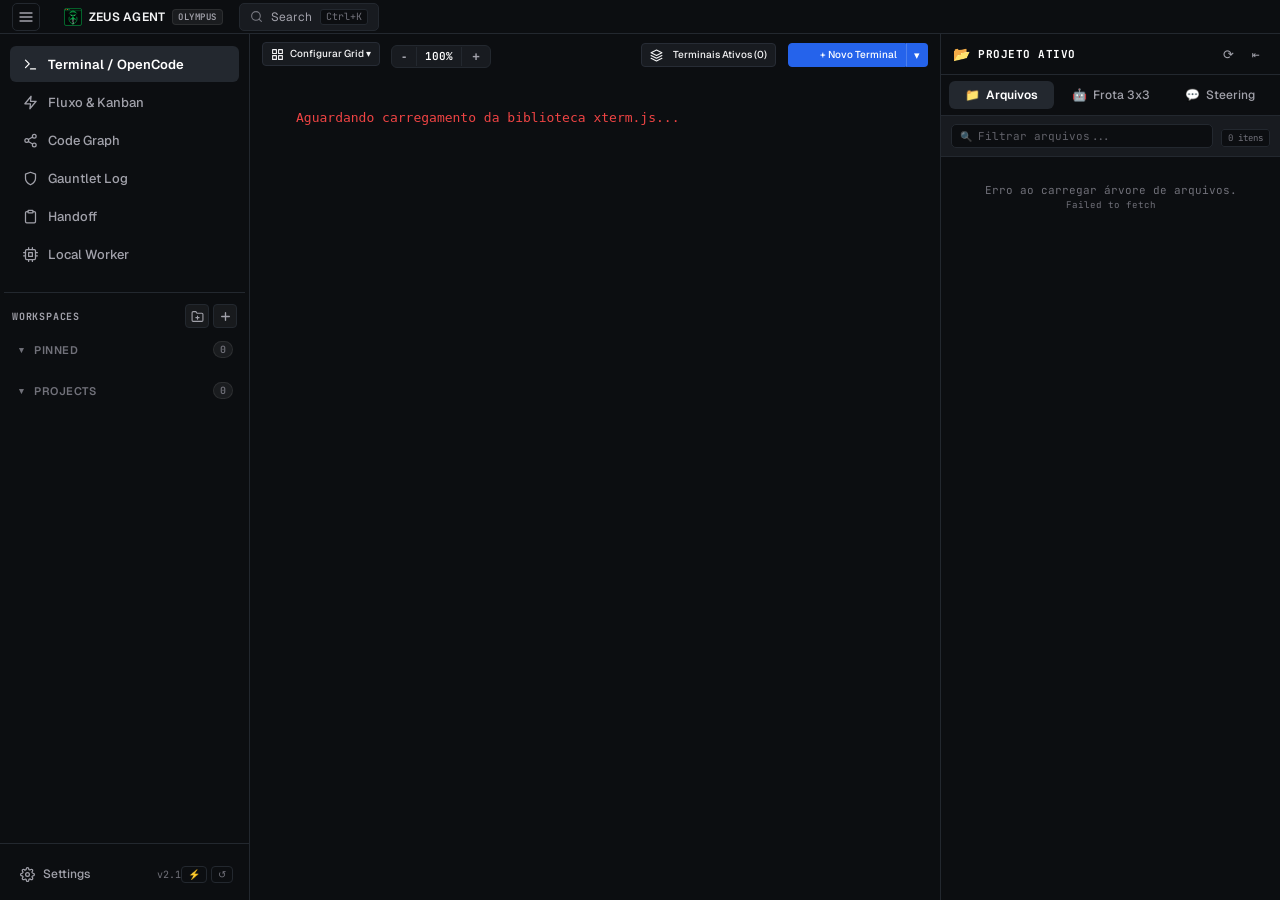
==== commit 3ac78133: "feat(projects): unificar fatias no projeto pai, importação explícita de pastas e purga de estado (#3" ====
--- a/web/index.html
+++ b/web/index.html
@@ -176,12 +176,21 @@
             <div class="sidebar-workspaces-title-group">
               <span class="sidebar-workspaces-title">WORKSPACES</span>
             </div>
-            <button class="btn-sidebar-new-worktree" id="btn-sidebar-new-worktree" title="Criar Nova Worktree / Sessão" aria-label="Nova Worktree">
-              <svg viewBox="0 0 24 24" width="13" height="13" fill="none" stroke="currentColor" stroke-width="2.5" stroke-linecap="round" stroke-linejoin="round">
-                <line x1="12" y1="5" x2="12" y2="19"></line>
-                <line x1="5" y1="12" x2="19" y2="12"></line>
-              </svg>
-            </button>
+            <div class="sidebar-workspaces-header-actions" style="display: flex; gap: 4px;">
+              <button class="btn-sidebar-new-worktree" id="btn-sidebar-import-project" title="Importar Pasta de Projeto" aria-label="Importar Projeto">
+                <svg viewBox="0 0 24 24" width="13" height="13" fill="none" stroke="currentColor" stroke-width="2" stroke-linecap="round" stroke-linejoin="round">
+                  <path d="M22 19a2 2 0 0 1-2 2H4a2 2 0 0 1-2-2V5a2 2 0 0 1 2-2h5l2 3h9a2 2 0 0 1 2 2z"></path>
+                  <line x1="12" y1="11" x2="12" y2="17"></line>
+                  <line x1="9" y1="14" x2="15" y2="14"></line>
+                </svg>
+              </button>
+              <button class="btn-sidebar-new-worktree" id="btn-sidebar-new-worktree" title="Criar Nova Worktree / Sessão" aria-label="Nova Worktree">
+                <svg viewBox="0 0 24 24" width="13" height="13" fill="none" stroke="currentColor" stroke-width="2.5" stroke-linecap="round" stroke-linejoin="round">
+                  <line x1="12" y1="5" x2="12" y2="19"></line>
+                  <line x1="5" y1="12" x2="19" y2="12"></line>
+                </svg>
+              </button>
+            </div>
           </div>
 
           <!-- SEÇÃO "PINNED" COLAPSÁVEL (.worktree-section-pinned) -->
@@ -1397,6 +1406,39 @@
       </div>
       <div class="about-zeus-footer" style="display: none;">
         <button class="action-btn primary btn-sm" id="btn-about-zeus-ok">Fechar</button>
+      </div>
+    </div>
+  </div>
+
+  <!-- MODAL DE IMPORTAÇÃO EXPLÍCITA DE PROJETO (ISSUE #37) -->
+  <div class="modal-backdrop" id="modal-import-project" style="display: none; align-items: center; justify-content: center; z-index: 9999;">
+    <div class="modal-card" style="background: var(--bg-card, #12161a); border: 1px solid var(--border-color, #2d3748); border-radius: 12px; width: 460px; max-width: 90vw; padding: 24px; box-shadow: 0 20px 25px -5px rgba(0, 0, 0, 0.5);">
+      <div style="display: flex; justify-content: space-between; align-items: center; margin-bottom: 16px;">
+        <h3 style="margin: 0; font-size: 16px; font-weight: 600; color: var(--text-primary, #f3f4f6); display: flex; align-items: center; gap: 8px;">
+          <svg viewBox="0 0 24 24" width="18" height="18" fill="none" stroke="currentColor" stroke-width="2" stroke-linecap="round" stroke-linejoin="round">
+            <path d="M22 19a2 2 0 0 1-2 2H4a2 2 0 0 1-2-2V5a2 2 0 0 1 2-2h5l2 3h9a2 2 0 0 1 2 2z"></path>
+            <line x1="12" y1="11" x2="12" y2="17"></line>
+            <line x1="9" y1="14" x2="15" y2="14"></line>
+          </svg>
+          Importar Pasta de Projeto
+        </h3>
+        <button class="modal-close-btn" id="btn-close-import-modal" style="background: transparent; border: none; color: var(--text-secondary, #9ca3af); cursor: pointer; font-size: 20px;" aria-label="Fechar">&times;</button>
+      </div>
+      <p style="font-size: 13px; color: var(--text-secondary, #9ca3af); margin-bottom: 16px; line-height: 1.4;">
+        Informe o caminho da pasta local no seu sistema de arquivos. O Agent Cockpit vinculará todas as fatias, kanban e logs dentro deste projeto unificado.
+      </p>
+      <div style="margin-bottom: 12px;">
+        <label for="import-project-path" style="display: block; font-size: 12px; font-weight: 500; color: var(--text-secondary, #9ca3af); margin-bottom: 6px;">Caminho da Pasta (Obrigatório):</label>
+        <input type="text" id="import-project-path" placeholder="ex: /home/bruno/Projects/meu-app ou ~/meu-repo" style="width: 100%; padding: 8px 12px; background: var(--bg-input, #1a202c); border: 1px solid var(--border-color, #2d3748); border-radius: 6px; color: var(--text-primary, #f3f4f6); font-size: 13px; box-sizing: border-box;" />
+      </div>
+      <div style="margin-bottom: 16px;">
+        <label for="import-project-name" style="display: block; font-size: 12px; font-weight: 500; color: var(--text-secondary, #9ca3af); margin-bottom: 6px;">Nome do Projeto (Opcional):</label>
+        <input type="text" id="import-project-name" placeholder="Deixe em branco para usar o nome da pasta" style="width: 100%; padding: 8px 12px; background: var(--bg-input, #1a202c); border: 1px solid var(--border-color, #2d3748); border-radius: 6px; color: var(--text-primary, #f3f4f6); font-size: 13px; box-sizing: border-box;" />
+      </div>
+      <div id="import-project-feedback" style="display: none; margin-bottom: 14px;"></div>
+      <div style="display: flex; justify-content: flex-end; gap: 8px;">
+        <button id="btn-import-project-cancel" style="padding: 8px 16px; background: transparent; border: 1px solid var(--border-color, #2d3748); color: var(--text-secondary, #9ca3af); border-radius: 6px; cursor: pointer; font-size: 13px;">Cancelar</button>
+        <button id="btn-import-project-confirm" style="padding: 8px 16px; background: var(--color-primary, #2563eb); border: none; color: #fff; border-radius: 6px; cursor: pointer; font-weight: 500; font-size: 13px;">Importar Projeto</button>
       </div>
     </div>
   </div>
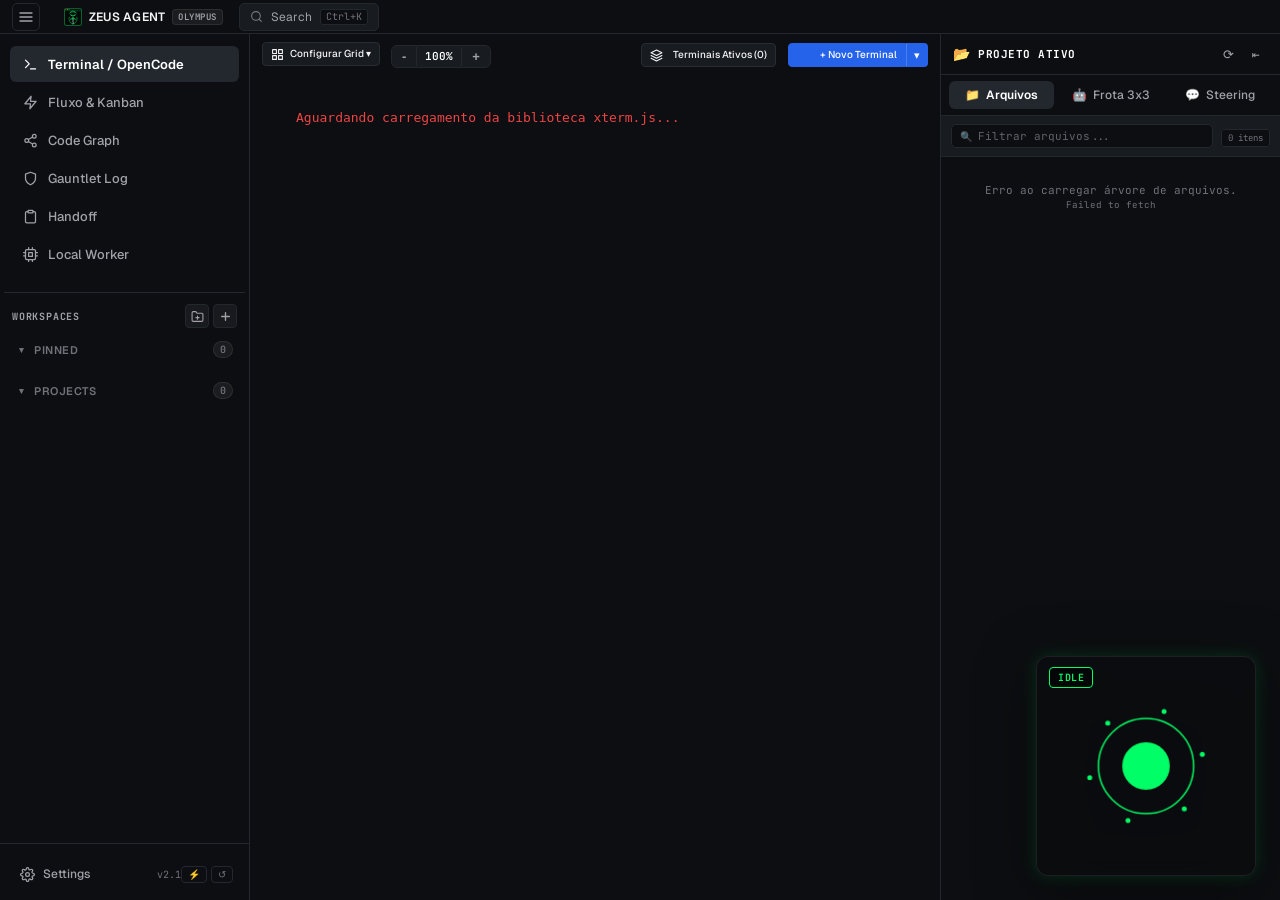
==== commit 4ffaf310: "feat(ui): dock flutuante do Avatar 3D e controles VAD/PTT no painel grid do Zeus Chat" ====
--- a/web/index.html
+++ b/web/index.html
@@ -578,6 +578,30 @@
             </div>
           </div>
 
+          <!-- CARD EM DESTAQUE: HUGGING FACE HUB SHORTCUT (ISSUE #40) -->
+          <div class="worker-grid-card hf-hub-shortcut-card" id="card-hf-hub-shortcut">
+            <div class="worker-card-header">
+              <div class="worker-card-title">
+                <span class="hf-icon" style="font-size: 1.25rem;">🤗</span>
+                <span>Hugging Face Hub — Modelos GGUF da Comunidade</span>
+              </div>
+              <div class="worker-card-badges">
+                <span class="lw-badge ready">GGUF</span>
+                <span class="lw-badge info">Catálogo Aberto</span>
+              </div>
+            </div>
+            <div class="worker-card-body">
+              <p class="worker-shortcut-desc" style="font-size: 0.85rem; color: var(--text-muted, #94a3b8); margin-bottom: 12px; line-height: 1.4;">
+                Explore milhares de modelos quantizados em GGUF (Bartowski, Unsloth, Qwen2.5-Coder, DeepSeek, etc.) prontos para baixar e executar localmente no Ollama com aceleração Vulkan GPU e custo zero de tokens.
+              </p>
+              <div class="worker-actions-toolbar">
+                <button class="action-btn primary" id="btn-open-hf-hub" title="Explorar catálogo de modelos no Hugging Face Hub">
+                  🔍 Explorar Modelos GGUF no Hugging Face Hub
+                </button>
+              </div>
+            </div>
+          </div>
+
           <!-- REAL-TIME DOWNLOAD PROGRESS BANNER -->
           <div class="worker-pull-banner" id="worker-pull-progress-banner" style="display: none;">
             <div class="pull-banner-header">
@@ -927,7 +951,8 @@
                   <button type="button" id="btn-zeus-attach-img" class="zeus-btn-attach" title="Anexar imagem (ou arraste/solte ou cole com Ctrl+V)">📷</button>
                   <input type="file" id="zeus-file-input" accept="image/*" multiple style="display: none;">
                   
-                  <!-- Microfone STT com Gravação -->
+                  <!-- Modo de Voz VAD / PTT e Microfone (Issue #46) -->
+                  <button type="button" id="btn-zeus-voice-mode" class="zeus-btn-voice-mode badge badge-info" title="Alternar Modo de Voz (Hands-free VAD / Push-to-Talk)">VAD</button>
                   <button type="button" id="btn-zeus-mic" class="zeus-btn-mic" title="Gravar áudio (STT)">🎙️</button>
 
                   <button type="button" class="btn btn-primary btn-sm" id="btn-send-opencode-chat">
@@ -2370,6 +2395,11 @@
     </div>
   </div>
 
+  <!-- Avatar Tático Holográfico 3D Flutuante (Issues #45 & #46) -->
+  <div id="zeus-avatar-dock" class="avatar-3d-dock avatar-dock-floating" title="Avatar Tático Holográfico Zeus (Clique para alternar tamanho)">
+    <div class="avatar-state-badge">IDLE</div>
+  </div>
+
   <!-- Módulos Modulares do Zeus Chat (Issue #34) -->
   <script type="module" src="js/chat/zeus_chat_core.js"></script>
   <script type="module" src="js/chat/message_renderer.js"></script>
@@ -2387,6 +2417,10 @@
   <script type="module" src="js/settings/omniroute_controller.js"></script>
   <script type="module" src="js/settings/settings_main.js"></script>
   <script type="module" src="js/settings.js"></script>
+  <!-- Avatar Tático Holográfico 3D (Issue #45) -->
+  <script type="module" src="js/avatar_3d.js"></script>
+  <!-- Voice Controller com VAD e PTT (Issue #46) -->
+  <script type="module" src="js/voice_controller.js"></script>
   <script type="module" src="app.js?v=3.4"></script>
 </body>
 </html>
--- a/web/styles.css
+++ b/web/styles.css
@@ -10335,3 +10335,199 @@
   box-shadow: 0 0 20px rgba(0, 229, 255, 0.3) !important;
 }
 
+
+
+/* ==========================================================================
+   AGENT COCKPIT - AVATAR TÁTICO HOLOGRÁFICO 3D (Issue #45)
+   Glassmorphism escuro, docks retráteis/flutuantes e shaders reativos.
+   ========================================================================== */
+
+:root {
+  --avatar-glow-idle: #00ff66;
+  --avatar-glow-listening: #00e5ff;
+  --avatar-glow-thinking: #a855f7;
+  --avatar-glow-dispatching: #f59e0b;
+  --avatar-glow-testing: #06b6d4;
+  --avatar-glow-speaking: #10b981;
+}
+
+/* Viewport Principal com Glassmorphism Escuro */
+.avatar-3d-container,
+.tactical-avatar-viewport {
+  position: relative;
+  display: flex;
+  align-items: center;
+  justify-content: center;
+  width: 100%;
+  height: 100%;
+  min-height: 160px;
+  overflow: hidden;
+  border-radius: 12px;
+  background: rgba(12, 14, 17, 0.75);
+  backdrop-filter: blur(12px);
+  -webkit-backdrop-filter: blur(12px);
+  border: 1px solid rgba(255, 255, 255, 0.08);
+  box-shadow: 0 8px 32px 0 rgba(0, 0, 0, 0.45);
+  transition: all 0.3s cubic-bezier(0.4, 0, 0.2, 1);
+}
+
+.avatar-3d-canvas {
+  width: 100% !important;
+  height: 100% !important;
+  display: block;
+  outline: none;
+  pointer-events: none;
+}
+
+/* Badge de Estado Tático */
+.avatar-state-badge {
+  position: absolute;
+  top: 10px;
+  left: 12px;
+  padding: 3px 8px;
+  font-family: 'JetBrains Mono', monospace;
+  font-size: 10px;
+  font-weight: 600;
+  letter-spacing: 0.05em;
+  text-transform: uppercase;
+  border-radius: 4px;
+  background: rgba(0, 0, 0, 0.6);
+  border: 1px solid var(--avatar-current-glow, var(--avatar-glow-idle));
+  color: var(--avatar-current-glow, var(--avatar-glow-idle));
+  pointer-events: none;
+  z-index: 5;
+  transition: border-color 0.3s ease, color 0.3s ease;
+}
+
+/* Suporte a Docks: Flutuante e Topo Workspace */
+.avatar-3d-dock,
+.tactical-avatar-dock {
+  position: relative;
+  z-index: 40;
+  transition: all 0.3s ease;
+}
+
+.avatar-3d-dock.avatar-dock-top {
+  width: 100%;
+  height: 180px;
+  border-bottom: 1px solid rgba(255, 255, 255, 0.06);
+}
+
+.avatar-3d-dock.avatar-dock-floating,
+.tactical-avatar-dock.dock-floating {
+  position: fixed;
+  bottom: 24px;
+  right: 24px;
+  width: 220px;
+  height: 220px;
+  z-index: 999;
+  filter: drop-shadow(0 12px 28px rgba(0, 0, 0, 0.6));
+}
+
+/* Estado Retrátil / Colapsável */
+.avatar-3d-dock.avatar-dock-collapsed,
+.tactical-avatar-dock.dock-collapsed {
+  height: 42px !important;
+  width: 160px !important;
+  min-height: 42px !important;
+  overflow: hidden;
+}
+
+.avatar-3d-dock.avatar-dock-collapsed .avatar-3d-canvas {
+  opacity: 0.2;
+}
+
+/* Reatividade Visual da Máquina de Estados */
+.avatar-3d-container[data-state="IDLE"],
+.avatar-3d-container[data-state="READY"] {
+  --avatar-current-glow: var(--avatar-glow-idle);
+  box-shadow: 0 0 16px rgba(0, 255, 102, 0.15);
+}
+
+.avatar-3d-container[data-state="LISTENING"] {
+  --avatar-current-glow: var(--avatar-glow-listening);
+  border-color: rgba(0, 229, 255, 0.35);
+  box-shadow: 0 0 24px rgba(0, 229, 255, 0.3);
+  animation: avatarPulseListening 1.8s infinite ease-in-out;
+}
+
+.avatar-3d-container[data-state="THINKING"] {
+  --avatar-current-glow: var(--avatar-glow-thinking);
+  border-color: rgba(168, 85, 247, 0.4);
+  box-shadow: 0 0 26px rgba(168, 85, 247, 0.35);
+  animation: avatarGlitchThinking 1.2s infinite alternate ease-in-out;
+}
+
+.avatar-3d-container[data-state="DISPATCHING_WORKER"] {
+  --avatar-current-glow: var(--avatar-glow-dispatching);
+  border-color: rgba(245, 158, 11, 0.4);
+  box-shadow: 0 0 28px rgba(245, 158, 11, 0.35);
+  animation: avatarBurstDispatching 0.9s infinite ease-out;
+}
+
+.avatar-3d-container[data-state="TESTING"] {
+  --avatar-current-glow: var(--avatar-glow-testing);
+  border-color: rgba(6, 182, 212, 0.45);
+  box-shadow: 0 0 22px rgba(6, 182, 212, 0.3);
+  animation: avatarRhythmTesting 1s infinite alternate ease-in-out;
+}
+
+.avatar-3d-container[data-state="SPEAKING"] {
+  --avatar-current-glow: var(--avatar-glow-speaking);
+  border-color: rgba(16, 185, 129, 0.4);
+  box-shadow: 0 0 25px rgba(16, 185, 129, 0.35);
+  animation: avatarWaveSpeaking 1.4s infinite ease-in-out;
+}
+
+/* Keyframes de Animação de Apoio */
+@keyframes avatarPulseListening {
+  0%, 100% { box-shadow: 0 0 16px rgba(0, 229, 255, 0.2); }
+  50% { box-shadow: 0 0 30px rgba(0, 229, 255, 0.45); }
+}
+
+@keyframes avatarGlitchThinking {
+  0% { transform: scale(1); filter: brightness(1); }
+  50% { transform: scale(0.985); filter: brightness(1.2) hue-rotate(10deg); }
+  100% { transform: scale(1); filter: brightness(1); }
+}
+
+@keyframes avatarBurstDispatching {
+  0% { box-shadow: 0 0 10px rgba(245, 158, 11, 0.2); }
+  50% { box-shadow: 0 0 32px rgba(245, 158, 11, 0.5); }
+  100% { box-shadow: 0 0 14px rgba(245, 158, 11, 0.2); }
+}
+
+@keyframes avatarRhythmTesting {
+  0% { box-shadow: 0 0 18px rgba(6, 182, 212, 0.25); border-color: rgba(6, 182, 212, 0.3); }
+  100% { box-shadow: 0 0 28px rgba(245, 158, 11, 0.4); border-color: rgba(245, 158, 11, 0.45); }
+}
+
+@keyframes avatarWaveSpeaking {
+  0%, 100% { transform: scale(1); }
+  50% { transform: scale(1.015); }
+}
+
+/* Controles de Voz & PTT (Issue #46) */
+.zeus-btn-voice-mode {
+  background: rgba(0, 229, 255, 0.12);
+  border: 1px solid rgba(0, 229, 255, 0.4);
+  color: #00e5ff;
+  border-radius: 4px;
+  font-size: 10px;
+  font-weight: 700;
+  padding: 3px 6px;
+  cursor: pointer;
+  letter-spacing: 0.05em;
+  transition: all 0.2s ease;
+}
+.zeus-btn-voice-mode.badge-warning {
+  background: rgba(245, 158, 11, 0.15);
+  border-color: rgba(245, 158, 11, 0.5);
+  color: #f59e0b;
+}
+.zeus-btn-mic.recording {
+  background: rgba(239, 68, 68, 0.25) !important;
+  border-color: #ef4444 !important;
+  color: #ef4444 !important;
+  animation: avatarPulseListening 1s infinite alternate ease-in-out;
+}
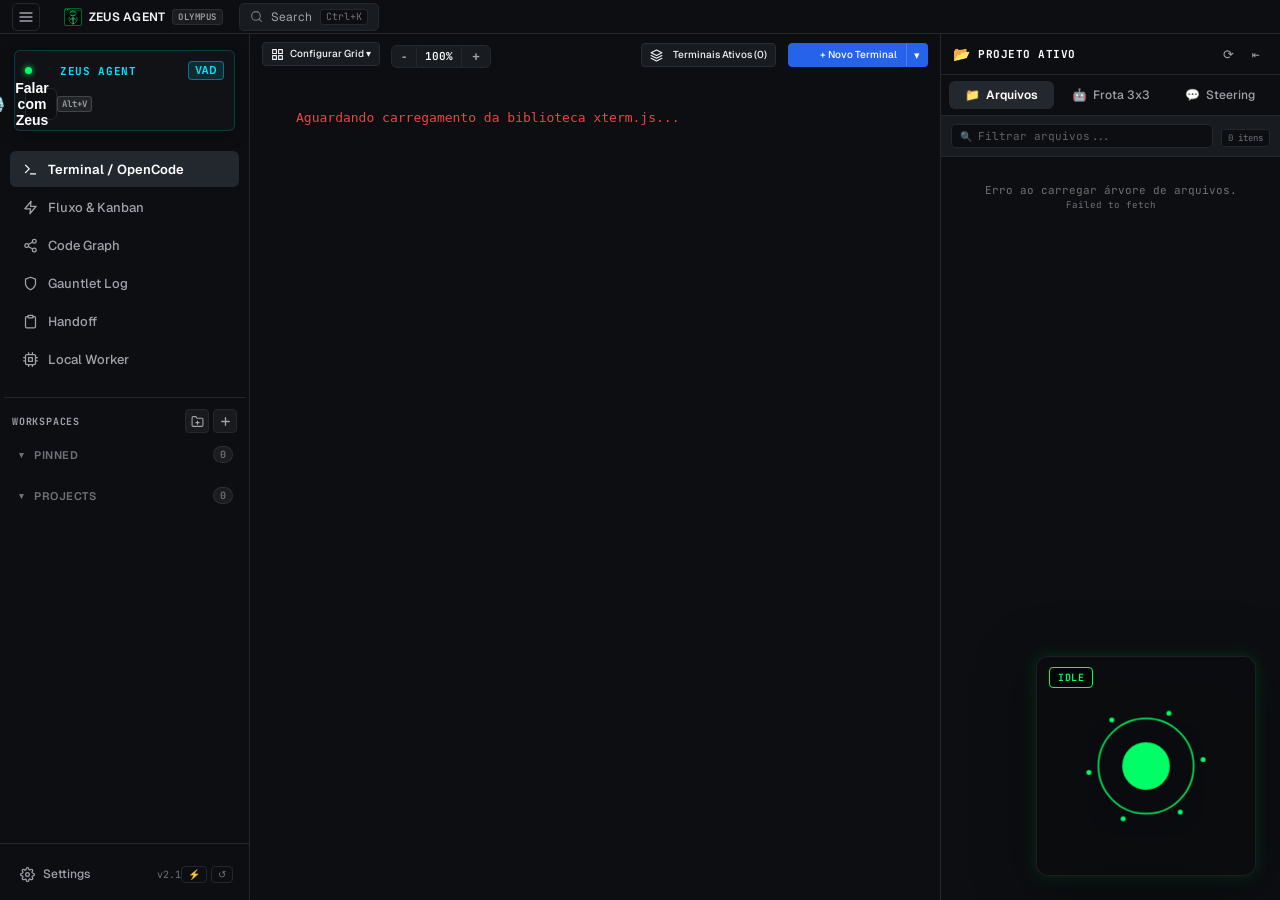
==== commit 99df3e57: "feat(voice): card de voz do Zeus Agent na lateral esquerda, auto-abertura de chat e fix de sample-ra" ====
--- a/web/index.html
+++ b/web/index.html
@@ -110,6 +110,23 @@
 
       <!-- CORPO ROLÁVEL DA SIDEBAR -->
       <div class="sidebar-scrollable-body">
+        <!-- CARD DE VOZ E ASSISTENTE GLOBAL ZEUS AGENT (Issue #46) -->
+        <div class="zeus-sidebar-voice-card" id="zeus-sidebar-voice-card">
+          <div class="zeus-sidebar-voice-header">
+            <div class="zeus-sidebar-voice-identity">
+              <span class="zeus-sidebar-pulse-led pulse-led online"></span>
+              <img src="/zeus_terminal_god.svg" class="zeus-sidebar-agent-icon" alt="" style="width: 16px; height: 16px; vertical-align: middle;" />
+              <span class="zeus-sidebar-agent-title">ZEUS AGENT</span>
+            </div>
+            <button type="button" class="zeus-btn-voice-mode badge badge-info" id="btn-zeus-sidebar-mode" title="Alternar Modo de Voz (VAD / PTT)">VAD</button>
+          </div>
+          <button type="button" class="btn-zeus-sidebar-mic zeus-btn-mic" id="btn-zeus-sidebar-mic" title="Falar com o Zeus (Alt+V)">
+            <span class="mic-icon">🎙️</span>
+            <span class="mic-text">Falar com Zeus</span>
+            <span class="mic-shortcut">Alt+V</span>
+          </button>
+        </div>
+
         <!-- 1. MENU DE NAVEGAÇÃO DE VIEWS NO TOPO -->
         <nav class="sidebar-nav" id="sidebar-views-nav">
           <button class="nav-tab active" data-view="view-terminal" id="nav-tab-terminal" data-tooltip="Terminal & OpenCode">
--- a/web/styles.css
+++ b/web/styles.css
@@ -1497,6 +1497,120 @@
   background-color: rgba(255, 255, 255, 0.06);
   border: 1px solid var(--border-subtle);
 }
+
+/* ==========================================================================
+   ZEUS AGENT - SIDEBAR VOICE CARD (Issue #46)
+   ========================================================================== */
+.zeus-sidebar-voice-card {
+  margin: 10px 10px 6px 10px;
+  padding: 10px;
+  background: rgba(18, 20, 24, 0.75);
+  backdrop-filter: blur(8px);
+  -webkit-backdrop-filter: blur(8px);
+  border: 1px solid rgba(0, 229, 255, 0.2);
+  border-radius: var(--radius-md, 8px);
+  display: flex;
+  flex-direction: column;
+  gap: 8px;
+  box-shadow: 0 4px 16px rgba(0, 0, 0, 0.3);
+  transition: all 0.2s cubic-bezier(0.4, 0, 0.2, 1);
+}
+
+.zeus-sidebar-voice-card:hover {
+  border-color: rgba(0, 229, 255, 0.4);
+  box-shadow: 0 4px 20px rgba(0, 229, 255, 0.12);
+}
+
+.zeus-sidebar-voice-header {
+  display: flex;
+  align-items: center;
+  justify-content: space-between;
+}
+
+.zeus-sidebar-voice-identity {
+  display: flex;
+  align-items: center;
+  gap: 6px;
+}
+
+.zeus-sidebar-pulse-led {
+  width: 7px;
+  height: 7px;
+  border-radius: 50%;
+  background-color: #00ff66;
+  box-shadow: 0 0 8px #00ff66;
+  flex-shrink: 0;
+}
+
+.zeus-sidebar-agent-title {
+  font-family: var(--font-mono, monospace);
+  font-size: 11px;
+  font-weight: 700;
+  letter-spacing: 0.06em;
+  color: #00e5ff;
+}
+
+.btn-zeus-sidebar-mic {
+  display: flex;
+  align-items: center;
+  justify-content: center;
+  gap: 8px;
+  width: 100%;
+  padding: 7px 10px;
+  background: linear-gradient(135deg, rgba(0, 229, 255, 0.12), rgba(0, 150, 255, 0.08));
+  border: 1px solid rgba(0, 229, 255, 0.35);
+  border-radius: var(--radius-sm, 6px);
+  color: #e2e8f0;
+  font-size: 12px;
+  font-weight: 600;
+  cursor: pointer;
+  transition: all 0.2s ease;
+}
+
+.btn-zeus-sidebar-mic:hover {
+  background: linear-gradient(135deg, rgba(0, 229, 255, 0.22), rgba(0, 150, 255, 0.15));
+  border-color: #00e5ff;
+  box-shadow: 0 0 12px rgba(0, 229, 255, 0.3);
+  transform: translateY(-1px);
+}
+
+.btn-zeus-sidebar-mic .mic-shortcut {
+  font-size: 9px;
+  font-family: var(--font-mono, monospace);
+  padding: 1px 4px;
+  border-radius: 3px;
+  background: rgba(255, 255, 255, 0.08);
+  border: 1px solid rgba(255, 255, 255, 0.15);
+  color: var(--muted-foreground, #94a3b8);
+  margin-left: auto;
+}
+
+.btn-zeus-sidebar-mic.recording {
+  background: rgba(239, 68, 68, 0.25) !important;
+  border-color: #ef4444 !important;
+  color: #ef4444 !important;
+  box-shadow: 0 0 16px rgba(239, 68, 68, 0.4) !important;
+  animation: avatarPulseListening 1s infinite alternate ease-in-out;
+}
+
+.app-sidebar.collapsed .zeus-sidebar-voice-card {
+  margin: 6px 4px;
+  padding: 6px 4px;
+  align-items: center;
+}
+
+.app-sidebar.collapsed .zeus-sidebar-voice-header,
+.app-sidebar.collapsed .btn-zeus-sidebar-mic .mic-text,
+.app-sidebar.collapsed .btn-zeus-sidebar-mic .mic-shortcut {
+  display: none;
+}
+
+.app-sidebar.collapsed .btn-zeus-sidebar-mic {
+  padding: 8px;
+  width: auto;
+  border-radius: 50%;
+}
+
 
 
 /* ==========================================================================
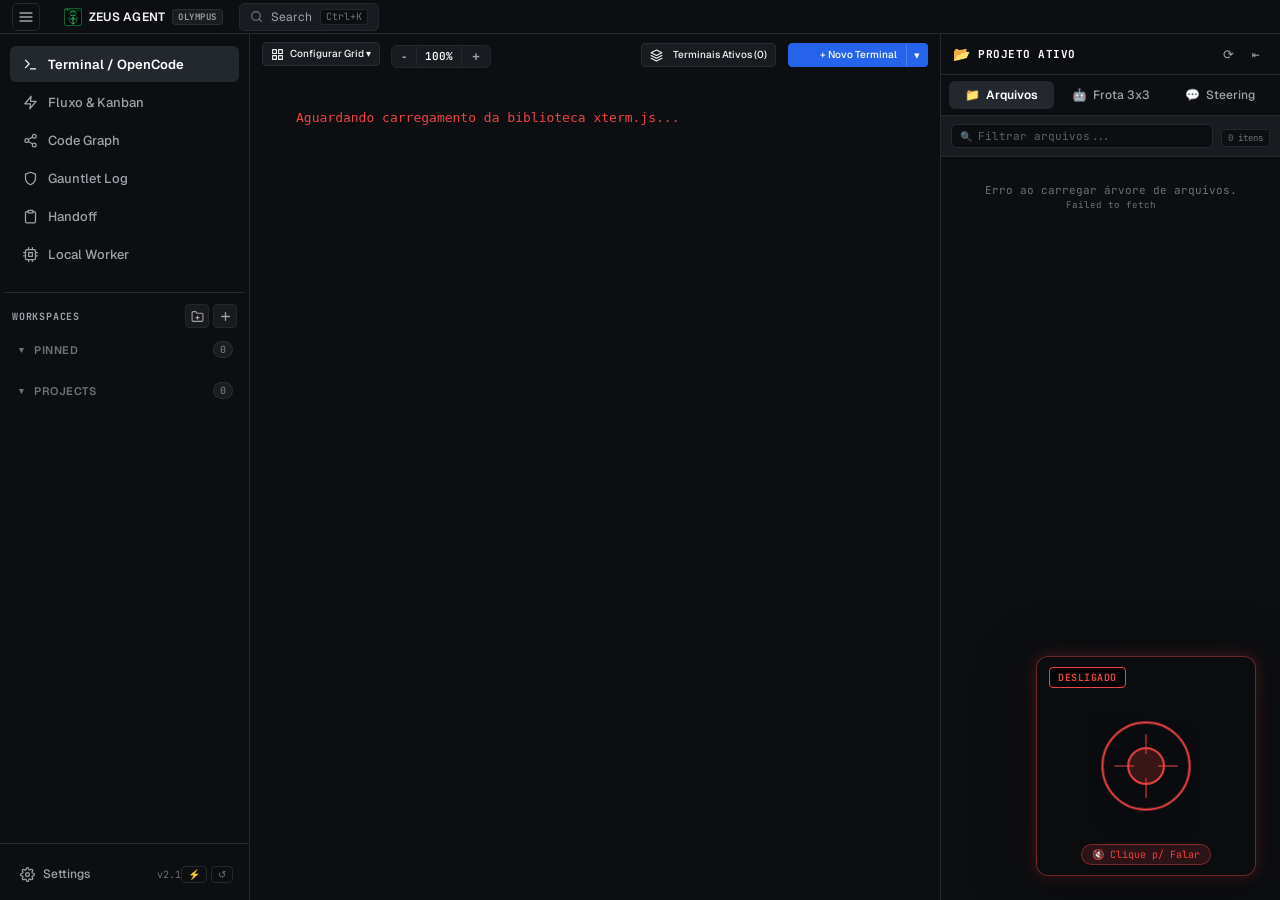
==== commit 1dee00eb: "feat(voice): controle no avatar 2D com toggle verde/vermelho, escrita de prompt no chat e cancelamen" ====
--- a/web/index.html
+++ b/web/index.html
@@ -110,23 +110,6 @@
 
       <!-- CORPO ROLÁVEL DA SIDEBAR -->
       <div class="sidebar-scrollable-body">
-        <!-- CARD DE VOZ E ASSISTENTE GLOBAL ZEUS AGENT (Issue #46) -->
-        <div class="zeus-sidebar-voice-card" id="zeus-sidebar-voice-card">
-          <div class="zeus-sidebar-voice-header">
-            <div class="zeus-sidebar-voice-identity">
-              <span class="zeus-sidebar-pulse-led pulse-led online"></span>
-              <img src="/zeus_terminal_god.svg" class="zeus-sidebar-agent-icon" alt="" style="width: 16px; height: 16px; vertical-align: middle;" />
-              <span class="zeus-sidebar-agent-title">ZEUS AGENT</span>
-            </div>
-            <button type="button" class="zeus-btn-voice-mode badge badge-info" id="btn-zeus-sidebar-mode" title="Alternar Modo de Voz (VAD / PTT)">VAD</button>
-          </div>
-          <button type="button" class="btn-zeus-sidebar-mic zeus-btn-mic" id="btn-zeus-sidebar-mic" title="Falar com o Zeus (Alt+V)">
-            <span class="mic-icon">🎙️</span>
-            <span class="mic-text">Falar com Zeus</span>
-            <span class="mic-shortcut">Alt+V</span>
-          </button>
-        </div>
-
         <!-- 1. MENU DE NAVEGAÇÃO DE VIEWS NO TOPO -->
         <nav class="sidebar-nav" id="sidebar-views-nav">
           <button class="nav-tab active" data-view="view-terminal" id="nav-tab-terminal" data-tooltip="Terminal & OpenCode">
@@ -2412,9 +2395,13 @@
     </div>
   </div>
 
-  <!-- Avatar Tático Holográfico 3D Flutuante (Issues #45 & #46) -->
-  <div id="zeus-avatar-dock" class="avatar-3d-dock avatar-dock-floating" title="Avatar Tático Holográfico Zeus (Clique para alternar tamanho)">
-    <div class="avatar-state-badge">IDLE</div>
+  <!-- Avatar Tático 2D/3D Zeus com Controle de Voz Integrado (Issues #45 & #46) -->
+  <div id="zeus-avatar-dock" class="avatar-3d-dock avatar-dock-floating" data-state="OFF" title="Robô Zeus - Clique para Ligar/Desligar Modo Conversa">
+    <div class="avatar-state-badge" id="avatar-state-badge">DESLIGADO</div>
+    <div class="avatar-voice-control" id="avatar-voice-control">
+      <span class="avatar-voice-icon" id="avatar-voice-icon">🔇</span>
+      <span class="avatar-voice-hint" id="avatar-voice-hint">Clique p/ Falar</span>
+    </div>
   </div>
 
   <!-- Módulos Modulares do Zeus Chat (Issue #34) -->
--- a/web/styles.css
+++ b/web/styles.css
@@ -1496,119 +1496,6 @@
   border-radius: 4px;
   background-color: rgba(255, 255, 255, 0.06);
   border: 1px solid var(--border-subtle);
-}
-
-/* ==========================================================================
-   ZEUS AGENT - SIDEBAR VOICE CARD (Issue #46)
-   ========================================================================== */
-.zeus-sidebar-voice-card {
-  margin: 10px 10px 6px 10px;
-  padding: 10px;
-  background: rgba(18, 20, 24, 0.75);
-  backdrop-filter: blur(8px);
-  -webkit-backdrop-filter: blur(8px);
-  border: 1px solid rgba(0, 229, 255, 0.2);
-  border-radius: var(--radius-md, 8px);
-  display: flex;
-  flex-direction: column;
-  gap: 8px;
-  box-shadow: 0 4px 16px rgba(0, 0, 0, 0.3);
-  transition: all 0.2s cubic-bezier(0.4, 0, 0.2, 1);
-}
-
-.zeus-sidebar-voice-card:hover {
-  border-color: rgba(0, 229, 255, 0.4);
-  box-shadow: 0 4px 20px rgba(0, 229, 255, 0.12);
-}
-
-.zeus-sidebar-voice-header {
-  display: flex;
-  align-items: center;
-  justify-content: space-between;
-}
-
-.zeus-sidebar-voice-identity {
-  display: flex;
-  align-items: center;
-  gap: 6px;
-}
-
-.zeus-sidebar-pulse-led {
-  width: 7px;
-  height: 7px;
-  border-radius: 50%;
-  background-color: #00ff66;
-  box-shadow: 0 0 8px #00ff66;
-  flex-shrink: 0;
-}
-
-.zeus-sidebar-agent-title {
-  font-family: var(--font-mono, monospace);
-  font-size: 11px;
-  font-weight: 700;
-  letter-spacing: 0.06em;
-  color: #00e5ff;
-}
-
-.btn-zeus-sidebar-mic {
-  display: flex;
-  align-items: center;
-  justify-content: center;
-  gap: 8px;
-  width: 100%;
-  padding: 7px 10px;
-  background: linear-gradient(135deg, rgba(0, 229, 255, 0.12), rgba(0, 150, 255, 0.08));
-  border: 1px solid rgba(0, 229, 255, 0.35);
-  border-radius: var(--radius-sm, 6px);
-  color: #e2e8f0;
-  font-size: 12px;
-  font-weight: 600;
-  cursor: pointer;
-  transition: all 0.2s ease;
-}
-
-.btn-zeus-sidebar-mic:hover {
-  background: linear-gradient(135deg, rgba(0, 229, 255, 0.22), rgba(0, 150, 255, 0.15));
-  border-color: #00e5ff;
-  box-shadow: 0 0 12px rgba(0, 229, 255, 0.3);
-  transform: translateY(-1px);
-}
-
-.btn-zeus-sidebar-mic .mic-shortcut {
-  font-size: 9px;
-  font-family: var(--font-mono, monospace);
-  padding: 1px 4px;
-  border-radius: 3px;
-  background: rgba(255, 255, 255, 0.08);
-  border: 1px solid rgba(255, 255, 255, 0.15);
-  color: var(--muted-foreground, #94a3b8);
-  margin-left: auto;
-}
-
-.btn-zeus-sidebar-mic.recording {
-  background: rgba(239, 68, 68, 0.25) !important;
-  border-color: #ef4444 !important;
-  color: #ef4444 !important;
-  box-shadow: 0 0 16px rgba(239, 68, 68, 0.4) !important;
-  animation: avatarPulseListening 1s infinite alternate ease-in-out;
-}
-
-.app-sidebar.collapsed .zeus-sidebar-voice-card {
-  margin: 6px 4px;
-  padding: 6px 4px;
-  align-items: center;
-}
-
-.app-sidebar.collapsed .zeus-sidebar-voice-header,
-.app-sidebar.collapsed .btn-zeus-sidebar-mic .mic-text,
-.app-sidebar.collapsed .btn-zeus-sidebar-mic .mic-shortcut {
-  display: none;
-}
-
-.app-sidebar.collapsed .btn-zeus-sidebar-mic {
-  padding: 8px;
-  width: auto;
-  border-radius: 50%;
 }
 
 
@@ -10457,11 +10344,9 @@
    ========================================================================== */
 
 :root {
-  --avatar-glow-idle: #00ff66;
-  --avatar-glow-listening: #00e5ff;
-  --avatar-glow-thinking: #a855f7;
-  --avatar-glow-dispatching: #f59e0b;
-  --avatar-glow-testing: #06b6d4;
+  --avatar-glow-off: #ef4444; --avatar-glow-idle: #00ff66;
+  --avatar-glow-listening: #00ff66; --avatar-glow-thinking: #a855f7;
+  --avatar-glow-dispatching: #f59e0b; --avatar-glow-testing: #06b6d4;
   --avatar-glow-speaking: #10b981;
 }
 
@@ -10483,6 +10368,7 @@
   border: 1px solid rgba(255, 255, 255, 0.08);
   box-shadow: 0 8px 32px 0 rgba(0, 0, 0, 0.45);
   transition: all 0.3s cubic-bezier(0.4, 0, 0.2, 1);
+  cursor: pointer;
 }
 
 .avatar-3d-canvas {
@@ -10513,83 +10399,86 @@
   transition: border-color 0.3s ease, color 0.3s ease;
 }
 
+/* Indicador e Controle de Voz Integrado no Avatar */
+.avatar-voice-control {
+  position: absolute;
+  bottom: 10px;
+  left: 50%;
+  transform: translateX(-50%);
+  display: flex;
+  align-items: center;
+  gap: 6px;
+  padding: 3px 10px;
+  border-radius: 12px;
+  background: rgba(0, 0, 0, 0.65);
+  border: 1px solid rgba(255, 255, 255, 0.12);
+  font-family: 'JetBrains Mono', monospace;
+  font-size: 10px;
+  color: var(--avatar-current-glow, #ef4444);
+  pointer-events: none;
+  white-space: nowrap;
+  transition: all 0.25s ease;
+  z-index: 6;
+}
+
+.avatar-3d-dock[data-state="LISTENING"] .avatar-voice-control {
+  background: rgba(0, 255, 102, 0.15); border-color: rgba(0, 255, 102, 0.4); color: #00ff66;
+}
+.avatar-3d-dock[data-state="OFF"] .avatar-voice-control {
+  background: rgba(239, 68, 68, 0.15); border-color: rgba(239, 68, 68, 0.4); color: #ef4444;
+}
+
 /* Suporte a Docks: Flutuante e Topo Workspace */
 .avatar-3d-dock,
 .tactical-avatar-dock {
-  position: relative;
-  z-index: 40;
-  transition: all 0.3s ease;
-}
-
+  position: relative; z-index: 40; transition: all 0.3s ease; cursor: pointer;
+}
 .avatar-3d-dock.avatar-dock-top {
-  width: 100%;
-  height: 180px;
-  border-bottom: 1px solid rgba(255, 255, 255, 0.06);
-}
-
+  width: 100%; height: 180px; border-bottom: 1px solid rgba(255, 255, 255, 0.06);
+}
 .avatar-3d-dock.avatar-dock-floating,
 .tactical-avatar-dock.dock-floating {
-  position: fixed;
-  bottom: 24px;
-  right: 24px;
-  width: 220px;
-  height: 220px;
-  z-index: 999;
+  position: fixed; bottom: 24px; right: 24px; width: 220px; height: 220px; z-index: 999;
   filter: drop-shadow(0 12px 28px rgba(0, 0, 0, 0.6));
 }
-
-/* Estado Retrátil / Colapsável */
 .avatar-3d-dock.avatar-dock-collapsed,
 .tactical-avatar-dock.dock-collapsed {
-  height: 42px !important;
-  width: 160px !important;
-  min-height: 42px !important;
-  overflow: hidden;
-}
-
-.avatar-3d-dock.avatar-dock-collapsed .avatar-3d-canvas {
-  opacity: 0.2;
-}
+  height: 42px !important; width: 160px !important; min-height: 42px !important; overflow: hidden;
+}
+.avatar-3d-dock.avatar-dock-collapsed .avatar-3d-canvas { opacity: 0.2; }
 
 /* Reatividade Visual da Máquina de Estados */
+.avatar-3d-container[data-state="OFF"] {
+  --avatar-current-glow: var(--avatar-glow-off);
+  border-color: rgba(239, 68, 68, 0.45); box-shadow: 0 0 16px rgba(239, 68, 68, 0.25);
+}
 .avatar-3d-container[data-state="IDLE"],
 .avatar-3d-container[data-state="READY"] {
-  --avatar-current-glow: var(--avatar-glow-idle);
-  box-shadow: 0 0 16px rgba(0, 255, 102, 0.15);
-}
-
+  --avatar-current-glow: var(--avatar-glow-idle); box-shadow: 0 0 16px rgba(0, 255, 102, 0.15);
+}
 .avatar-3d-container[data-state="LISTENING"] {
   --avatar-current-glow: var(--avatar-glow-listening);
-  border-color: rgba(0, 229, 255, 0.35);
-  box-shadow: 0 0 24px rgba(0, 229, 255, 0.3);
+  border-color: rgba(0, 255, 102, 0.45); box-shadow: 0 0 24px rgba(0, 255, 102, 0.35);
   animation: avatarPulseListening 1.8s infinite ease-in-out;
 }
-
 .avatar-3d-container[data-state="THINKING"] {
   --avatar-current-glow: var(--avatar-glow-thinking);
-  border-color: rgba(168, 85, 247, 0.4);
-  box-shadow: 0 0 26px rgba(168, 85, 247, 0.35);
+  border-color: rgba(168, 85, 247, 0.4); box-shadow: 0 0 26px rgba(168, 85, 247, 0.35);
   animation: avatarGlitchThinking 1.2s infinite alternate ease-in-out;
 }
-
 .avatar-3d-container[data-state="DISPATCHING_WORKER"] {
   --avatar-current-glow: var(--avatar-glow-dispatching);
-  border-color: rgba(245, 158, 11, 0.4);
-  box-shadow: 0 0 28px rgba(245, 158, 11, 0.35);
+  border-color: rgba(245, 158, 11, 0.4); box-shadow: 0 0 28px rgba(245, 158, 11, 0.35);
   animation: avatarBurstDispatching 0.9s infinite ease-out;
 }
-
 .avatar-3d-container[data-state="TESTING"] {
   --avatar-current-glow: var(--avatar-glow-testing);
-  border-color: rgba(6, 182, 212, 0.45);
-  box-shadow: 0 0 22px rgba(6, 182, 212, 0.3);
+  border-color: rgba(6, 182, 212, 0.45); box-shadow: 0 0 22px rgba(6, 182, 212, 0.3);
   animation: avatarRhythmTesting 1s infinite alternate ease-in-out;
 }
-
 .avatar-3d-container[data-state="SPEAKING"] {
   --avatar-current-glow: var(--avatar-glow-speaking);
-  border-color: rgba(16, 185, 129, 0.4);
-  box-shadow: 0 0 25px rgba(16, 185, 129, 0.35);
+  border-color: rgba(16, 185, 129, 0.4); box-shadow: 0 0 25px rgba(16, 185, 129, 0.35);
   animation: avatarWaveSpeaking 1.4s infinite ease-in-out;
 }
 
@@ -10598,24 +10487,19 @@
   0%, 100% { box-shadow: 0 0 16px rgba(0, 229, 255, 0.2); }
   50% { box-shadow: 0 0 30px rgba(0, 229, 255, 0.45); }
 }
-
 @keyframes avatarGlitchThinking {
-  0% { transform: scale(1); filter: brightness(1); }
+  0%, 100% { transform: scale(1); filter: brightness(1); }
   50% { transform: scale(0.985); filter: brightness(1.2) hue-rotate(10deg); }
-  100% { transform: scale(1); filter: brightness(1); }
-}
-
+}
 @keyframes avatarBurstDispatching {
   0% { box-shadow: 0 0 10px rgba(245, 158, 11, 0.2); }
   50% { box-shadow: 0 0 32px rgba(245, 158, 11, 0.5); }
   100% { box-shadow: 0 0 14px rgba(245, 158, 11, 0.2); }
 }
-
 @keyframes avatarRhythmTesting {
   0% { box-shadow: 0 0 18px rgba(6, 182, 212, 0.25); border-color: rgba(6, 182, 212, 0.3); }
   100% { box-shadow: 0 0 28px rgba(245, 158, 11, 0.4); border-color: rgba(245, 158, 11, 0.45); }
 }
-
 @keyframes avatarWaveSpeaking {
   0%, 100% { transform: scale(1); }
   50% { transform: scale(1.015); }
@@ -10623,25 +10507,14 @@
 
 /* Controles de Voz & PTT (Issue #46) */
 .zeus-btn-voice-mode {
-  background: rgba(0, 229, 255, 0.12);
-  border: 1px solid rgba(0, 229, 255, 0.4);
-  color: #00e5ff;
-  border-radius: 4px;
-  font-size: 10px;
-  font-weight: 700;
-  padding: 3px 6px;
-  cursor: pointer;
-  letter-spacing: 0.05em;
-  transition: all 0.2s ease;
+  background: rgba(0, 229, 255, 0.12); border: 1px solid rgba(0, 229, 255, 0.4);
+  color: #00e5ff; border-radius: 4px; font-size: 10px; font-weight: 700;
+  padding: 3px 6px; cursor: pointer; letter-spacing: 0.05em; transition: all 0.2s ease;
 }
 .zeus-btn-voice-mode.badge-warning {
-  background: rgba(245, 158, 11, 0.15);
-  border-color: rgba(245, 158, 11, 0.5);
-  color: #f59e0b;
+  background: rgba(245, 158, 11, 0.15); border-color: rgba(245, 158, 11, 0.5); color: #f59e0b;
 }
 .zeus-btn-mic.recording {
-  background: rgba(239, 68, 68, 0.25) !important;
-  border-color: #ef4444 !important;
-  color: #ef4444 !important;
-  animation: avatarPulseListening 1s infinite alternate ease-in-out;
-}
+  background: rgba(239, 68, 68, 0.25) !important; border-color: #ef4444 !important;
+  color: #ef4444 !important; animation: avatarPulseListening 1s infinite alternate ease-in-out;
+}
